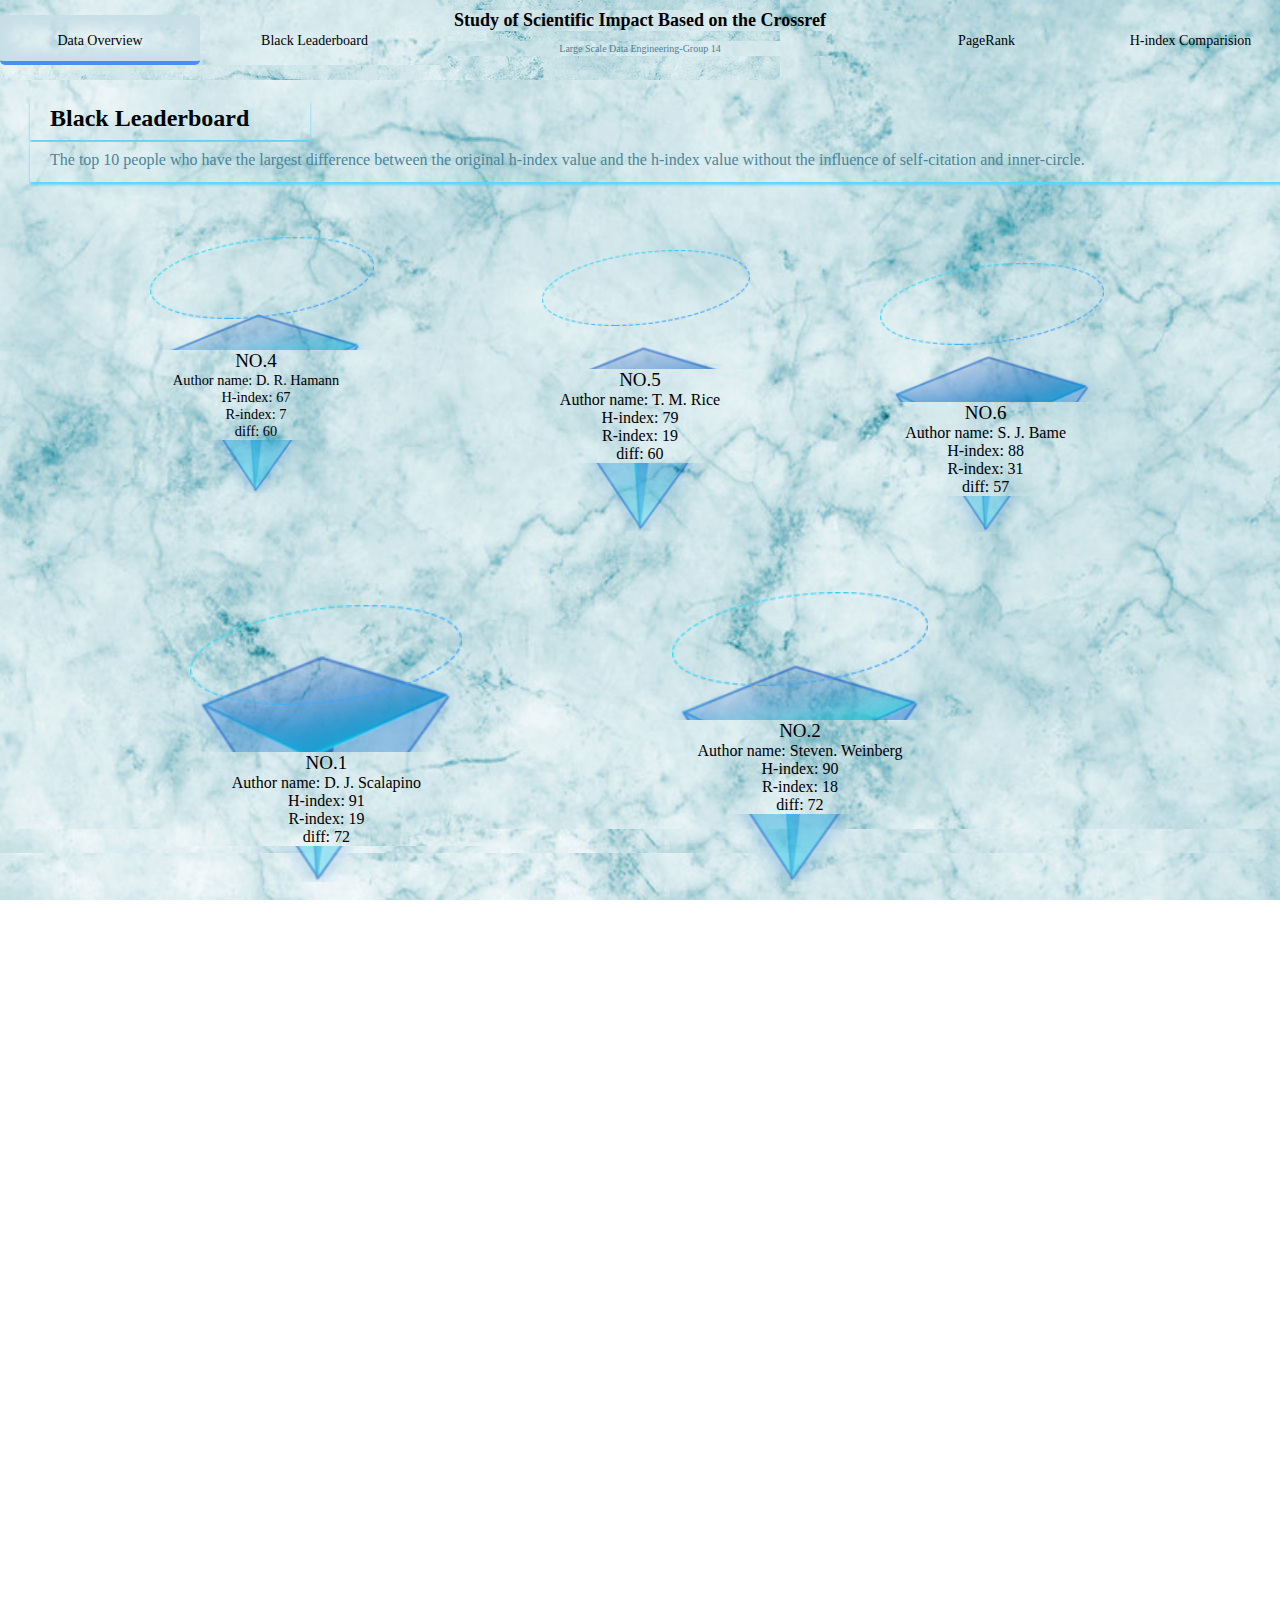
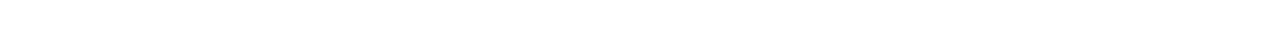
==== BL.html @ 10bffca6 "background change" ====
<!DOCTYPE html>
<html lang="en">

<head>
    <meta charset="UTF-8">
    <link rel="stylesheet" href="css/base.css">

    <link rel="stylesheet" href="./css/style.css">

</head>
<style>

</style>

<body>

    <header class="header left">
        <div class="left nav">
            <ul>
                <li class="nav_active"><a href="overview.html">Data Overview</a> </li>
                <li><i class="nav_2"></i><a href="BL.html">Black Leaderboard</a> </li>



            </ul>
        </div>
        <div class="header_center left">
            <h2><strong>Study of Scientific Impact Based on the Crossref</strong></h2>
            <p class="color_font"><small>Large Scale Data Engineering-Group 14</small></p>
        </div>
        <div class="right nav text_right">
            <ul>
                <li><i class="nav_8"></i><a href="PageRank.html">PageRank</a> </li>
                <li><i class="nav_4"></i><a href="Comparision.html">H-index Comparision</a> </li>
            </ul>
        </div>

    </header>
    <div class="con left">
        <div class="select_time">
            <div class="static_top1and22 center"><span>
            <b> Black Leaderboard</b></span>
            </div>

            <div class="static_top1and2 center"><span>
               The top 10 people who have the largest difference between the original h-index value and the h-index value without the 
            influence of self-citation and inner-circle.  </span>
            </div>


        </div>
    </div>
    <div class="main">
        <div class="animate">

            <div class="float">
                <div class="floating1" style="cursor: pointer;" onclick="openDiv('1')">
                    <div id="roate1">


                    </div>
                    <p class="pm" style="color: #000000;font-size: 19px;">NO.4 </p>
                    <p class="pm">Author name: D. R. Hamann </p>
                    <p class="pm">H-index: 67</p>
                    <p class="pm">R-index: 7</p>
                    <p class="pm">diff: 60</p>
                </div>
                <div class="floating2" style="cursor: pointer;" onclick="openDiv('2')">
                    <div id="roate2">

                        <div class="roate-item2">

                        </div>
                    </div>
                    <p class="pm2" style="color: #000000;font-size: 19px;">NO.5</p>
                    <p class="pm2">Author name: T. M. Rice</p>
                    <p class="pm2">H-index: 79</p>
                    <p class="pm2">R-index: 19</p>
                    <p class="pm2">diff: 60</p>
                </div>
                <div class="floating3" style="cursor: pointer;" onclick="openDiv('3')">
                    <div id="roate3">


                    </div>
                    <p class="pm3" style="color: #000000;font-size: 19px;">NO.6</p>
                    <p class="pm3">Author name: S. J. Bame</p>
                    <p class="pm3">H-index: 88</p>
                    <p class="pm3">R-index: 31</p>
                    <p class="pm3">diff: 57 </p>
                </div>
                <div class="floating4" style="cursor: pointer;" onclick="openDiv('4')">
                    <div id="roate4">


                    </div>
                    <p class="pm4" style="color: #000000;font-size: 19px;">NO.1</p>
                    <p class="pm4">Author name: D. J. Scalapino</p>
                    <p class="pm4">H-index: 91</p>
                    <p class="pm4">R-index: 19</p>
                    <p class="pm4">diff: 72 </p>
                </div>
                <div class="floating5" style="cursor: pointer;" onclick="openDiv('5')">
                    <div id="roate5">


                    </div>
                    <p class="pm5" style="color: #000000;font-size: 19px;">NO.2</p>
                    <p class="pm5">Author name: Steven. Weinberg</p>
                    <p class="pm5">H-index: 90</p>
                    <p class="pm5">R-index: 18</p>
                    <p class="pm5">diff: 72 </p>
                </div>
                <div class="floating6" style="cursor: pointer;" onclick="openDiv('6')">
                    <div id="roate6">


                    </div>
                    <p class="pm6" style="color: #000000;font-size: 19px;">NO.7</p>
                    <p class="pm6">Author name: B. I. Halperin</p>
                    <p class="pm6">H-index: 70</p>
                    <p class="pm6">R-index: 13</p>
                    <p class="pm6">diff: 57</p>
                </div>
                <div class="floating7" style="cursor: pointer;" onclick="openDiv('7')">
                    <div id="roate7">


                    </div>
                    <p class="pm7" style="color: #000000;font-size: 19px;">NO.3</p>
                    <p class="pm7">Author name: P. W. Anderson</p>
                    <p class="pm7">H-index: 81</p>
                    <p class="pm7">R-index: 16</p>
                    <p class="pm7">diff: 65 </p>
                </div>
                <div class="floating8" style="cursor: pointer;" onclick="openDiv('8')">
                    <div id="roate8">


                    </div>
                    <p class="pm8" style="color: #000000;font-size: 19px;">NO.8</p>
                    <p class="pm8">Author name: C. N. Yang</p>
                    <p class="pm8">H-index: 58</p>
                    <p class="pm8">R-index: 2</p>
                    <p class="pm8">diff: 56</p>
                </div>

                <div class="floating9" style="cursor: pointer;" onclick="openDiv('9')">
                    <div id="roate9">


                    </div>
                    <p class="pm9" style="color: #000000;font-size: 19px;">NO.9</p>
                    <p class="pm9">Author name: C. W. J. Beenakker</p>
                    <p class="pm9">H-index: 67</p>
                    <p class="pm9">R-index: 14</p>
                    <p class="pm9">diff: 53</p>
                </div>

                <div class="floating10" style="cursor: pointer;" onclick="openDiv('10')">
                    <div id="roate10">


                    </div>
                    <p class="pm10" style="color: #000000;font-size: 19px;">NO.10</p>
                    <p class="pm10">Author name: Matthew P. A. Fisher</p>
                    <p class="pm10">H-index: 70</p>
                    <p class="pm10">R-index: 18</p>
                    <p class="pm10">diff: 52</p>
                </div>


            </div>

        </div>

        <script src="js/jquery/jQuery-2.2.0.min.js"></script>
        <script src="js/echarts-all.js"></script>
        <script src="js/base.js"></script>
        <script src="js/layer_v2.1/layer/layer.js"></script>


        <script>
            const map = new Map();
            map.set('5', '<tr><td>10.1016/0378-4371(79)90223-1</td><td>Phenomenological Lagrangians</td><td>10.1103/revmodphys.61.1</td><td>Spectral diffusion, phonon echoes</td><td>1977,9,15</td></tr><tr><td>10.1063/1.1704072</td><td>The Hose Instability Dispersion Relation</td><td>10.1063/1.1705255</td><td>Recent developments in the theory of spin glas</td><td>1978,3</td></tr><tr><td>10.1086/305016</td><td>Likely Values of the Cosmological Constant</td><td>10.1007/978-3-662-04587-9_2</td><td>Role of Local Plasmon Modes in Lig</td><td>1978</td></tr><tr><td>10.1016/0370-2693(83)91281-9</td><td>Charges from extra dimensions</td><td>10.1016/0550-3213(84)90001-4</td><td>Pulsed frequency modulation of superconducting resonatorsPoleward expansion of the auroral oval and</td><td>1978,9</td></tr><tr><td>10.1016/0370-2693(80)90660-7</td><td>Effective gauge theories</td><td>10.1007/978-1-4684-6903-5_28</td><td>Expectations for Baryon and Lepton Nonconservation</td><td>1980</td></tr><tr><td>10.1016/0550-3213(94)90110-4</td><td>Anomalies and Wess-Zumino terms in an extended, regularized field-antifield formalism</td><td>10.1016/0550-3213(96)00132-0</td><td>Chemisorption on Semiconductor SurfacesDependence of</td><td>19802018</td></tr><tr><td>10.1016/0378-4371(79)90223-1</td><td>Phenomenological Lagrangians</td><td>10.1016/0550-3213(96)00132-0</td><td>Chemisorption on Semiconductor SurfacesDependence of</td><td>19802018</td></tr><tr><td>10.1016/0370-2693(78)90858-4</td><td>Phenomenology of the production, decay, and detection of new hadronic states associated with supersymmetry</td><td>10.1103/physrevd.27.2732</td><td>Supersymmetry at ordinary energies. II.Rinvariance, Goldstone bosons, and gauge-fermion masses</td><td>1983,6,1</td></tr><tr><td>10.1016/0370-2693(78)90402-1</td><td>Bounds on R-hadron production from calorimetry experiments</td><td>10.1103/physrevd.27.2732</td><td>Supersymmetry at ordinary energies. II.Rinvariance, Goldstone bosons, and gauge-fermion masses</td><td>1983,6,1</td></tr><tr><td>10.1016/0550-3213(82)90104-3</td><td>Mass splitting in supersymmetric theories from an effective lagrangian point of view</td><td>10.1103/physrevd.27.2732</td><td>Supersymmetry at ordinary energies. II.Rinvariance, Goldstone bosons, and gauge-fermion masses</td><td>1983,6,1</td></tr><tr><td>10.1016/0378-4371(79)90223-1</td><td>Phenomenological Lagrangians</td><td>10.1103/physrevlett.65.1181</td><td>Theory of Ostwald ripening for open systemsDyna</td><td>1985,11,1971</td></tr><tr><td>10.1016/0370-2693(80)90212-9</td><td>Limits on massless particles</td><td>10.1103/physrevd.24.1059</td><td>Gauge theory of high-temperature superconductors and str</td><td>1988,1,1</td></tr><tr><td>10.1016/0920-5632(89)90403-9</td><td>Particle states as realizations (linear or nonlinear) of spacetime symmetries</td><td>10.1103/physrevlett.63.1115</td><td>Weinberg replies</td><td>1989,9,4</td></tr><tr><td>10.1016/0378-4371(79)90223-1</td><td>Phenomenological Lagrangians</td><td>10.1016/0370-2693(90)90938-3</td><td>Plasma flow reversals at the dayside m</td><td>19901990</td></tr><tr><td>10.1016/0370-2693(90)90938-3</td><td>Nuclear forces from chiral lagrangians</td><td>10.1016/0550-3213(91)90231-l</td><td>Effective chiral lagrangians for nucleon-pion interactions and nuclear forces</td><td>1991,9</td></tr><tr><td>10.1111/j.2164-0947.1977.tb02958.x</td><td>THE PROBLEM OF MASS</td><td>10.1016/0550-3213(91)90231-l</td><td>Effective chiral lagrangians for nucleon-pion interactions and nuclear forces</td><td>1991,9</td></tr><tr><td>10.1016/0370-2693(90)90938-3</td><td>Nuclear forces from chiral lagrangians</td><td>10.1016/0370-2693(92)90099-p</td><td>Three-body interactions among nucleons and pions</td><td>1992,11</td></tr><tr><td>10.1111/j.2164-0947.1977.tb02958.x</td><td>THE PROBLEM OF MASS</td><td>10.1016/0370-2693(92)90099-p</td><td>Three-body interactions among nucleons and pions</td><td>1992,11</td></tr><tr><td>10.1016/0378-4371(79)90223-1</td><td>Phenomenological Lagrangians</td><td>10.1103/physrevlett.121.220001</td><td>Counterstreaming suprathermal electron even</td><td>1993,11,5</td></tr><tr><td>10.1038/378472a0</td><td>Control of protein-ligand recognition using a stimuli-responsive polymer</td><td>10.1016/b978-012582460-6/50005-0</td><td>Classes of Materials Used in Medicine</td><td>1996</td></tr><tr><td>10.1002/jbm.820240104</td><td>Immobilization and characterization of ?-galactosidase in thermally reversible hydrogel beads</td><td>10.1016/b978-012582460-6/50005-0</td><td>Classes of Materials Used in Medicine</td><td>1996</td></tr><tr><td>10.1163/156856201750411620</td><td>Plasma lithography - thin-film patterning of polymeric biomaterials by RF plasma polymerization I: Surface preparation and analysis</td><td>10.1016/b978-012582460-6/50005-0</td><td>Classes of Materials Used in Medicine</td><td>1996</td></tr><tr><td>10.1002/cbic.200300682</td><td>Synthesis of Tissues and Organs</td><td>10.1016/b978-012582460-6/50005-0</td><td>Classes of Materials Used in Medicine</td><td>1996</td></tr><tr><td>10.1111/j.1151-2916.1991.tb07132.x</td><td>Bioceramics: From Concept to Clinic</td><td>10.1016/b978-012582460-6/50005-0</td><td>Classes of Materials Used in Medicine</td><td>1996</td></tr><tr><td>10.1016/0168-3659(85)90041-0</td><td>Glucose sensitive membranes for controlled delivery of insulin: Insulin transport studies</td><td>10.1016/b978-012582460-6/50005-0</td><td>Classes of Materials Used in Medicine</td><td>1996</td></tr><tr><td>10.1016/0168-3659(86)90006-4</td><td>Thermally reversible hydrogels: III. Immobilization of enzymes for feedback reaction control</td><td>10.1016/b978-012582460-6/50005-0</td><td>Classes of Materials Used in Medicine</td><td>1996</td></tr><tr><td>10.1016/0168-3659(87)90083-6</td><td>Applications of thermally reversible polymers and hydrogels in therapeutics and diagnostics</td><td>10.1016/b978-012582460-6/50005-0</td><td>Classes of Materials Used in Medicine</td><td>1996</td></tr><tr><td>10.1038/nbt818</td><td>Repair of bone defects using synthetic mimetics of collagenous extracellular matrices</td><td>10.1016/b978-012582460-6/50005-0</td><td>Classes of Materials Used in Medicine</td><td>1996</td></tr><tr><td>10.1016/0008-6223(74)90010-4</td><td>The deposition of pure and alloyed isotropic carbons in steady-state fluidized beds</td><td>10.1016/b978-012582460-6/50005-0</td><td>Classes of Materials Used in Medicine</td><td>1996</td></tr><tr><td>10.1002/jab.770010402</td><td>Pyrolytic carbon prosthetic heart valve occluder wear:In Vivo vs.In Vitro results for the Bjork-Shiley prosthesis</td><td>10.1016/b978-012582460-6/50005-0</td><td>Classes of Materials Used in Medicine</td><td>1996</td></tr><tr><td>10.1016/0142-9612(96)00008-7</td><td>In vitro degradation of a poly(propylene fumarate)-based composite material</td><td>10.1016/b978-012582460-6/50005-0</td><td>Classes of Materials Used in Medicine</td><td>1996</td></tr><tr><td>10.1016/0146-5724(81)90085-6</td><td>A review of the use of radiation plus chemical and biochemical processing treatments to prepare novel biomaterials</td><td>10.1016/b978-012582460-6/50005-0</td><td>Classes of Materials Used in Medicine</td><td>1996</td></tr><tr><td>10.1002/jbm.820251211</td><td>Protein adsorption to poly(ethylene oxide) surfaces</td><td>10.1016/b978-012582460-6/50005-0</td><td>Classes of Materials Used in Medicine</td><td>1996</td></tr><tr><td>10.1038/35075028</td><td>Size-dependent control of the binding of biotinylated proteins to streptavidin using a polymer shield</td><td>10.1016/b978-012582460-6/50005-0</td><td>Classes of Materials Used in Medicine</td><td>1996</td></tr><tr><td>10.1002/jbm.820291010</td><td>Cytotoxicity testing of poly(anhydride-co-imides) for orthopedic applications</td><td>10.1016/b978-012582460-6/50005-0</td><td>Classes of Materials Used in Medicine</td><td>1996</td></tr><tr><td>10.1016/0003-4916(77)90172-5</td><td>A theory of flavor mixing</td><td>10.1103/physrevd.17.275</td><td>The appearance of plasmaspheric plasma in t</td><td>1996,4,15</td></tr><tr><td>10.1002/jbm.820140512</td><td>Characterization of graft polymers for biomedical applications</td><td>10.1016/b978-012582460-6/50005-0</td><td>Classes of Materials Used in Medicine</td><td>1996</td></tr><tr><td>10.1046/j.1523-1747.1998.00200.x</td><td>Organized Skin Structure Is Regenerated In Vivo from Collagen-GAG Matrices Seeded with Autologous Keratinocytes</td><td>10.1016/b978-012582460-6/50005-0</td><td>Classes of Materials Used in Medicine</td><td>1996</td></tr><tr><td>10.1016/0003-4916(77)90171-3</td><td>Ambidextrous theory of the weak interactions</td><td>10.1103/physrevd.17.275</td><td>The appearance of plasmaspheric plasma in t</td><td>1996,4,15</td></tr><tr><td>10.1038/373049a0</td><td>Graft copolymers that exhibit temperature-induced phase transitions over a wide range of pH</td><td>10.1016/b978-012582460-6/50005-0</td><td>Classes of Materials Used in Medicine</td><td>1996</td></tr><tr><td>10.1002/jbm.820260402</td><td>Glow discharge plasma deposition of tetraethylene glycol dimethyl ether for fouling-resistant biomaterial surfaces</td><td>10.1016/b978-012582460-6/50005-0</td><td>Classes of Materials Used in Medicine</td><td>1996</td></tr><tr><td>10.1002/jbm.820090505</td><td>Cell adhesion to polymeric materials: Implications with respect to biocompatibility</td><td>10.1016/b978-012582460-6/50005-0</td><td>Classes of Materials Used in Medicine</td><td>1996</td></tr><tr><td>10.1002/bit.260350207</td><td>Immobilization ofArthrobacter simplex in a thermally reversible hydrogel: Effect of temperature cycling on steroid conversion</td><td>10.1016/b978-012582460-6/50005-0</td><td>Classes of Materials Used in Medicine</td><td>1996</td></tr><tr><td>10.1002/masy.19971230116</td><td>Processing and in vitro degradation of poly(l-lactic acid) fibres</td><td>10.1016/b978-012582460-6/50005-0</td><td>Classes of Materials Used in Medicine</td><td>1996</td></tr><tr><td>10.1002/bit.260281011</td><td>An immobilized enzyme reactor for the detoxification of bilirubin</td><td>10.1016/b978-012582460-6/50005-0</td><td>Classes of Materials Used in Medicine</td><td>1996</td></tr><tr><td>10.1002/bit.260411010</td><td>Affinity precipitation of proteins by polyligands</td><td>10.1016/b978-012582460-6/50005-0</td><td>Classes of Materials Used in Medicine</td><td>1996</td></tr><tr><td>10.1002/masy.19950980156</td><td>Intelligent" polymers in medicine and biotechnology</td><td>10.1016/b978-012582460-6/50005-0</td><td>Classes of Materials Used in Medicine</td><td>1996</td></tr><tr><td>10.1016/0370-2693(80)90212-9</td><td>Limits on massless particles</td><td>10.1016/0370-2693(81)91241-7</td><td>Intermodulation and quality factor of high-Tc superconducting micro</td><td>1997,7</td></tr><tr><td>10.1016/0378-4371(79)90223-1</td><td>Phenomenological Lagrangians</td><td>10.1103/physrevlett.67.3473</td><td>Microwave intermodulation of a sup</td><td>1999,10,1989</td></tr><tr><td>10.1007/978-1-4613-4586-2_7</td><td>Theory of Weak and Electromagnetic Interactions</td><td>10.1007/978-3-662-12779-7_1</td><td>The making of the Standard Model</td><td>2003</td></tr><tr><td>10.1086/344441</td><td>Cosmological Fluctuations of Small Wavelength</td><td>10.1103/physrevd.67.123504</td><td>Adiabatic modes in cosmology</td><td>2003,6,6</td></tr><tr><td>10.1016/0378-4371(79)90223-1</td><td>Phenomenological Lagrangians</td><td>10.1007/978-3-662-12779-7_1</td><td>The making of the Standard Model</td><td>2003</td></tr><tr><td>10.1016/0378-4371(79)90223-1</td><td>Phenomenological Lagrangians</td><td>10.1103/physrevlett.105.261601</td><td>The __trange metal_ is a projecte</td><td>2006,8,20</td></tr><tr><td>10.1016/0370-2693(84)91870-7</td><td>Quasi-riemannian theories of gravitation in more than four dimensions</td><td>10.1016/0370-2693(84)90812-8</td><td>Strength of the spin-fluctuation-mediated pairing interaction in a high-temperatu</td><td>2009,1</td></tr><tr><td>10.1016/0378-4371(79)90223-1</td><td>Phenomenological Lagrangians</td><td>10.1007/3-540-59279-2_61</td><td>Beyond the Fermi liquid paradigm: H</td><td>2009</td></tr><tr><td>10.1111/j.2164-0947.1977.tb02958.x</td><td>THE PROBLEM OF MASS</td><td>10.1007/3-540-59279-2_61</td><td>Beyond the Fermi liquid paradigm: H</td><td>2009</td></tr><tr><td>10.1086/305016</td><td>Likely Values of the Cosmological Constant</td><td>10.1103/physrevd.61.103505</td><td>Preparation of nonequilibrium nuclear spin states in double q</td><td>2013,7,15</td></tr><tr><td>10.1016/0378-4371(79)90223-1</td><td>Phenomenological Lagrangians</td><td>10.1103/physrevd.56.2303</td><td>Changes in the self-energy andd-wave pairing</td><td>2013,10,14</td></tr>');
            map.set('4', '<tr><td>10.1073/pnas.211363698</td><td>Thermodynamics of the interplay between magnetism and high-temperature superconductivity</td><td>10.1103/physrevlett.96.017007</td><td>One-Dimensional Chain of Anisotropic Spin-Spin Interactions. III. Applications</td><td>1966,11,4</td></tr><tr><td>10.1073/pnas.1233768100</td><td>Coexistence of periodic modulation of quasiparticle states and superconductivity in Bi2Sr2CaCu2O8+</td><td>10.1103/physrevlett.96.017007</td><td>One-Dimensional Chain of Anisotropic Spin-Spin Interactions. III. Applications</td><td>1966,11,4</td></tr><tr><td>10.1038/374434a0</td><td>Importance of phase fluctuations in superconductors with small superfluid density</td><td>10.1103/physrevlett.96.017007</td><td>One-Dimensional Chain of Anisotropic Spin-Spin Interactions. III. Applications</td><td>1966,11,4</td></tr><tr><td>10.1016/0921-4526(94)91344-7</td><td>Spatially resolved vacuum tunneling spectroscopy on Bi2Sr2CaCu2O8 by STM at 4.8K</td><td>10.1103/physrevlett.96.017007</td><td>One-Dimensional Chain of Anisotropic Spin-Spin Interactions. III. Applications</td><td>1966,11,4</td></tr><tr><td>10.1063/1.90381</td><td>Pulsed frequency modulation of superconducting resonators</td><td>10.1063/1.328143</td><td>Metal-Semiconductor Transition in Ytterbium and Strontium at High Pressure</td><td>1969,1</td></tr><tr><td>10.1063/1.89843</td><td>Microwave power gain utilizing superconducting resonant energy storage</td><td>10.1063/1.328143</td><td>Metal-Semiconductor Transition in Ytterbium and Strontium at High Pressure</td><td>1969,1</td></tr><tr><td>10.1038/nphys394</td><td>Magnetic energy change available to superconducting condensation in optimally doped YBa2Cu3O6.95</td><td>10.1038/nphys1180</td><td>perature superconductorCritical Pressure for the Metal-Semiconductor Transition inV2O3Causality, a</td><td>1969,4,28</td></tr><tr><td>10.1016/0038-1098(69)90275-0</td><td>Zero point effects in uniaxial ferromagnets</td><td>10.1063/1.1658947</td><td>Longitudinal Susceptibility _ss(q, _) of a Uniaxial Ferromagnet at T =0掳K"</td><td>1970,3</td></tr><tr><td>10.1016/0375-9601(72)90769-4</td><td>Critical behavior of one-dimensional superconductors: An exact solution</td><td>10.1103/physrevb.10.2900</td><td>Phase transitions in systems with coupled order parameters</td><td>1974,10,1</td></tr><tr><td>10.1016/0375-9601(73)90240-5</td><td>A Landau theory of the Peierls-BCS transition</td><td>10.1103/physrevb.10.2900</td><td>Phase transitions in systems with coupled order parameters</td><td>1974,10,1</td></tr><tr><td>10.1063/1.89843</td><td>Microwave power gain utilizing superconducting resonant energy storage</td><td>10.1063/1.90381</td><td>Pulsed frequency modulation of superconducting resonators</td><td>1978,9</td></tr><tr><td>10.1063/1.90275</td><td>Theory of light emission from small particle tunnel junctions</td><td>10.1103/physrevlett.41.1746</td><td>Role of Local Plasmon Modes in Light Emission from Small-particle Tunnel Junctions</td><td>1978,12,18</td></tr><tr><td>10.1038/374434a0</td><td>Importance of phase fluctuations in superconductors with small superfluid density</td><td>10.1103/physrevb.81.224505</td><td>Theory of electron-hole liquid in semiconductorsSuperconductivity in the repulsive Hubbard model</td><td>1978,7,15</td></tr><tr><td>10.1063/1.93768</td><td>Observation of multiconfigurations for a vortex mode in long Josephson tunnel junctions</td><td>10.1103/physrevb.31.1658</td><td>Observation of the Approach to a Polarization CatastropheDistinct modes in the fi</td><td>1980,4,14</td></tr><tr><td>10.1038/nphys1180</td><td>Strength of the spin-fluctuation-mediated pairing interaction in a high-temperature superconductor</td><td>10.1103/physrevb.97.184504</td><td>Chemisorption on Semiconductor SurfacesDependence of \nTc\n on the \nq___n str</td><td>1980,2018,5</td></tr><tr><td>10.1063/1.95162</td><td>Nonlocal response to a focused laser beam in one-dimensional Josephson tunnel junctions</td><td>10.1103/physrevb.31.5826</td><td>Gauge theory of high-temperature superconductors and strongly correlate</td><td>1988,1,1</td></tr><tr><td>10.1038/335419a0</td><td>The oxygen isotope effect in Ba0.625K0.375BiO3</td><td>10.1103/physrevb.40.6862</td><td>Superconducting energy gap and a normal-state excitation inBa0.6K0.4BiO3</td><td>1989,10,1</td></tr><tr><td>10.1016/0921-4534(88)90775-7</td><td>Oxygen content and the synthesis of Ba1-xKxBiO3-y</td><td>10.1103/physrevb.40.6862</td><td>Superconducting energy gap and a normal-state excitation inBa0.6K0.4BiO3</td><td>1989,10,1</td></tr><tr><td>10.1038/333836a0</td><td>Synthesis, structure and superconductivity in the Ba1-KxBiO3-y system</td><td>10.1103/physrevb.40.6862</td><td>Superconducting energy gap and a normal-state excitation inBa0.6K0.4BiO3</td><td>1989,10,1</td></tr><tr><td>10.1016/0921-4534(88)90463-7</td><td>Infrared studies of high temperature superconductors</td><td>10.1103/physrevb.40.6862</td><td>Superconducting energy gap and a normal-state excitation inBa0.6K0.4BiO3</td><td>1989,10,1</td></tr><tr><td>10.1063/1.346753</td><td>Ohmic and radiation losses in superconducting films</td><td>10.1103/physrevb.42.10020</td><td>Surface resistance of laser-depositedYBa2Cu3O7films</td><td>1990,12,1</td></tr><tr><td>10.1063/1.99976</td><td>Weakly coupled grain model of high-frequency losses in highTcsuperconducting thin films</td><td>10.1007/bf00625274</td><td>An experimental investigation of YBa2Cu3O7 films at millimeter-wave frequencies</td><td>1990,9</td></tr><tr><td>10.1063/1.99976</td><td>Weakly coupled grain model of high-frequency losses in highTcsuperconducting thin films</td><td>10.1103/physrevb.42.10020</td><td>Surface resistance of laser-depositedYBa2Cu3O7films</td><td>1990,12,1</td></tr><tr><td>10.1063/1.101463</td><td>High__emperature superconductivity in ultrathin films of Y1Ba2Cu3O7-x</td><td>10.1103/physrevb.42.10020</td><td>Surface resistance of laser-depositedYBa2Cu3O7films</td><td>1990,12,1</td></tr><tr><td>10.1063/1.103331</td><td>Microwave properties of highly oriented YBa2Cu3O7-xthin films</td><td>10.1103/physrevb.42.10020</td><td>Surface resistance of laser-depositedYBa2Cu3O7films</td><td>1990,12,1</td></tr><tr><td>10.1038/s41535-018-0133-0</td><td>A bound on the superconducting transition temperature</td><td>10.1103/physrevb.99.174516</td><td>Effective chiral lagrangians for nucleon-pion int</td><td>1991,9,1991</td></tr><tr><td>10.1038/nature02576</td><td>The structure of the high-energy spin excitations in a high-transition-temperature superconductor</td><td>10.1038/nphys394</td><td>Three-body interactions among nucleons and pionsMagnetic energy change available to superconduct</td><td>1992,11,2006</td></tr><tr><td>10.1038/26931</td><td>Spin fluctuations in YBa2Cu3O6.6</td><td>10.1038/nphys394</td><td>Three-body interactions among nucleons and pionsMagnetic energy change available to superconduct</td><td>1992,11,2006</td></tr><tr><td>10.1063/1.364056</td><td>Theory of intermodulation in a superconducting microstrip resonator</td><td>10.1063/1.365839</td><td>Intermodulation and quality factor of high-Tc superconducting microstrip structures</td><td>1997,7</td></tr><tr><td>10.1063/1.365839</td><td>Intermodulation and quality factor of high-Tc superconducting microstrip structures</td><td>10.1063/1.120537</td><td>Microwave intermodulation in thin film high-Tc superconducting microstrip hairpin resonators: Experiment and theory</td><td>1997,12,29</td></tr><tr><td>10.1063/1.116960</td><td>Theory of microwave intermodulation in a high-Tc superconducting microstrip resonator</td><td>10.1063/1.365839</td><td>Intermodulation and quality factor of high-Tc superconducting microstrip structures</td><td>1997,7</td></tr><tr><td>10.1063/1.116960</td><td>Theory of microwave intermodulation in a high-Tc superconducting microstrip resonator</td><td>10.1063/1.120537</td><td>Microwave intermodulation in thin film high-Tc superconducting microstrip hairpin resonators: Experiment and theory</td><td>1997,12,29</td></tr><tr><td>10.1063/1.120537</td><td>Microwave intermodulation in thin film high-Tc superconducting microstrip hairpin resonators: Experiment and theory</td><td>10.1063/1.368827</td><td>Intrinsic limits on the Q and intermodulation of low power high temperature superconducting microstrip resonators</td><td>1998,11,15</td></tr><tr><td>10.1063/1.120537</td><td>Microwave intermodulation in thin film high-Tc superconducting microstrip hairpin resonators: Experiment and theory</td><td>10.1103/physrevb.58.6650</td><td>Microwave loss and intermodulation inTl2Ba2CaCu2Oythin films</td><td>1998,9,1</td></tr><tr><td>10.1063/1.365839</td><td>Intermodulation and quality factor of high-Tc superconducting microstrip structures</td><td>10.1103/physrevb.58.6650</td><td>Microwave loss and intermodulation inTl2Ba2CaCu2Oythin films</td><td>1998,9,1</td></tr><tr><td>10.1063/1.364056</td><td>Theory of intermodulation in a superconducting microstrip resonator</td><td>10.1103/physrevb.58.6650</td><td>Microwave loss and intermodulation inTl2Ba2CaCu2Oythin films</td><td>1998,9,1</td></tr><tr><td>10.1063/1.364056</td><td>Theory of intermodulation in a superconducting microstrip resonator</td><td>10.1063/1.368827</td><td>Intrinsic limits on the Q and intermodulation of low power high temperature superconducting microstrip resonators</td><td>1998,11,15</td></tr><tr><td>10.1063/1.116960</td><td>Theory of microwave intermodulation in a high-Tc superconducting microstrip resonator</td><td>10.1103/physrevb.58.6650</td><td>Microwave loss and intermodulation inTl2Ba2CaCu2Oythin films</td><td>1998,9,1</td></tr><tr><td>10.1063/1.1142427</td><td>Split-ring resonators for measuring microwave surface resistance of oxide superconductors</td><td>10.1103/physrevb.58.6650</td><td>Microwave loss and intermodulation inTl2Ba2CaCu2Oythin films</td><td>1998,9,1</td></tr><tr><td>10.1063/1.368827</td><td>Intrinsic limits on the Q and intermodulation of low power high temperature superconducting microstrip resonators</td><td>10.1063/1.371330</td><td>Microwave intermodulation of a superconducting disk resonator</td><td>1999,10</td></tr><tr><td>10.1063/1.123112</td><td>Unusual power dependence of two-tone intermodulation in high-Tc superconducting microwave resonators</td><td>10.1103/physrevb.60.13125</td><td>Nonlinear current response of ad-wave superfluid</td><td>1999,11,1</td></tr><tr><td>10.1063/1.123112</td><td>Unusual power dependence of two-tone intermodulation in high-Tc superconducting microwave resonators</td><td>10.1063/1.371330</td><td>Microwave intermodulation of a superconducting disk resonator</td><td>1999,10</td></tr><tr><td>10.1063/1.120537</td><td>Microwave intermodulation in thin film high-Tc superconducting microstrip hairpin resonators: Experiment and theory</td><td>10.1063/1.371330</td><td>Microwave intermodulation of a superconducting disk resonator</td><td>1999,10</td></tr><tr><td>10.1140/epjb/e2012-30164-5</td><td>75As NMR-NQR study in superconducting LiFeAs</td><td>10.1103/physrevb.88.174516</td><td>Nonlinear current response of ad-wave superfluidNonlinear current response of ad-wave supe</td><td>1999,11,1</td></tr><tr><td>10.1063/1.364056</td><td>Theory of intermodulation in a superconducting microstrip resonator</td><td>10.1063/1.371330</td><td>Microwave intermodulation of a superconducting disk resonator</td><td>1999,10</td></tr><tr><td>10.1063/1.364056</td><td>Theory of intermodulation in a superconducting microstrip resonator</td><td>10.1103/physrevb.60.13125</td><td>Nonlinear current response of ad-wave superfluid</td><td>1999,11,1</td></tr><tr><td>10.1063/1.116960</td><td>Theory of microwave intermodulation in a high-Tc superconducting microstrip resonator</td><td>10.1103/physrevb.60.13125</td><td>Nonlinear current response of ad-wave superfluid</td><td>1999,11,1</td></tr><tr><td>10.1063/1.101463</td><td>High-temperature superconductivity in ultrathin films of Y1Ba2Cu3O7-x</td><td>10.1103/physrevb.40.7350</td><td>Microwave intermodulation of a superconducting disk res</td><td>1999,10,1989</td></tr><tr><td>10.1063/1.99976</td><td>Weakly coupled grain model of high-frequency losses in highTcsuperconducting thin films</td><td>10.1103/physrevb.40.7350</td><td>Microwave intermodulation of a superconducting disk res</td><td>1999,10,1989</td></tr><tr><td>10.1063/1.1724250</td><td>Asymptotic Expansion of the Bardeen-Cooper-Schrieffer Partition Function by Means of the Functional Method</td><td>10.1103/physrevb.6.1767</td><td>Adiabatic modes in cosmologyPhase Slippage without Vortex C</td><td>2003,6,6</td></tr><tr><td>10.1063/1.364056</td><td>Theory of intermodulation in a superconducting microstrip resonator</td><td>10.1063/1.1815067</td><td>Nonlinear microwave response of MgB[sub 2]</td><td>2004</td></tr><tr><td>10.1063/1.116960</td><td>Theory of microwave intermodulation in a high-Tc superconducting microstrip resonator</td><td>10.1063/1.1815067</td><td>Nonlinear microwave response of MgB[sub 2]</td><td>2004</td></tr><tr><td>10.1063/1.433272</td><td>Striations in chemical reactions</td><td>10.1103/physrevlett.39.1365</td><td>Nonlinear current response of one- and two-band superconductorsStructure</td><td>2006,1,24</td></tr><tr><td>10.1063/1.1815067</td><td>Nonlinear microwave response of MgB[sub 2]</td><td>10.1103/physrevb.73.014521</td><td>Nonlinear current response of one- and two-band superconductors</td><td>2006,1,24</td></tr><tr><td>10.1038/32366</td><td>Destruction of the Fermi surface in underdoped high-Tc superconductors</td><td>10.1038/ncomms11875</td><td>Theory of the valley-valve</td><td>2008,5,12</td></tr><tr><td>10.1038/nphys2926</td><td>Effect of the pseudogap on the transition temperature in the cuprates and implications for its origin</td><td>10.1038/ncomms11875</td><td>Theory of the valley-valve</td><td>2008,5,12</td></tr><tr><td>10.1038/nphys1180</td><td>Strength of the spin-fluctuation-mediated pairing interaction in a high-temperature superconductor</td><td>10.1038/ncomms11875</td><td>Theory of the valley-valve</td><td>2008,5,12</td></tr><tr><td>10.1038/nphys917</td><td>Evolution of the electronic excitation spectrum with strongly diminishing hole density in superconducting Bi2Sr2CaCu2O8+鏈?"{""date-parts"":[[2008	23]]}"</td><td>10.1103/physrevb.77.184504</td><td>Local quasiparticle lifetimes in ad-wave superconductor</td><td>2008,5,6</td></tr><tr><td>10.1038/nphys394</td><td>Magnetic energy change available to superconducting condensation in optimally doped YBa2Cu3O6.95</td><td>10.1103/revmodphys.84.1383</td><td>Strength of the spin-fluctuation-mediated pairing interaction in a high-tem</td><td>2009,1,18</td></tr><tr><td>10.1038/nphys720</td><td>Spin dynamics in the pseudogap state of a high-temperature superconductor</td><td>10.1038/nphys1180</td><td>Strength of the spin-fluctuation-mediated pairing interaction in a high-temperature superconductor</td><td>2009,1,18</td></tr><tr><td>10.1038/nphys1180</td><td>Strength of the spin-fluctuation-mediated pairing interaction in a high-temperature superconductor</td><td>10.1103/revmodphys.84.1383</td><td>Strength of the spin-fluctuation-mediated pairing interaction in a high-tem</td><td>2009,1,18</td></tr><tr><td>10.1063/1.364056</td><td>Theory of intermodulation in a superconducting microstrip resonator</td><td>10.1063/1.1884259</td><td>Cohort Profile: The International Collaboration of Incident HIV and</td><td>2012,11,30</td></tr><tr><td>10.1038/nphys1180</td><td>Strength of the spin-fluctuation-mediated pairing interaction in a high-temperature superconductor</td><td>10.1103/physrevb.88.134509</td><td>Changes in the self-energy andd-wave pairing strength with doping in overdoped La2__SrxCuO4</td><td>2013,10,14</td></tr><tr><td>10.1063/1.1657650</td><td>Exchange Narrowing: Systematic Discrepancies between Theory and Experiment</td><td>10.1103/physrevb.1.1020</td><td>Signatures of long-range-correlated disorder in the magnetotransport of ultrathin topological insulatorsOptical</td><td>2018,12,19</td></tr>');
            map.set('7', '<tr><td>10.1038/nphys388</td><td>The "strange metal" is a projected Fermi liquid with edge singularities</td><td>10.1073/pnas.0902901106</td><td>resAssociation of magnetotail phenomena with visible a</td><td>1971,9,1</td></tr><tr><td>10.1002/qua.560260710</td><td>A model for the origin of biological information</td><td>10.1007/bf02099906</td><td>Spectral diffusion, phonon echoes, and saturation recovery in glasses at low temperaturesOn the statisti</td><td>1977,9</td></tr><tr><td>10.1080/14786437708235992</td><td>Solution of "Solvable model of a spin glass"</td><td>10.1007/bf01033073</td><td>Spectral diffusion, phonon echoes, and saturation recovery in</td><td>1977,9</td></tr><tr><td>10.1080/14786437708235992</td><td>Solution of "Solvable model of a spin glass"</td><td>10.1063/1.324921</td><td>Recent developments in the theory of spin glasses</td><td>1978,3</td></tr><tr><td>10.1016/0038-1098(87)90642-9</td><td>The resonating valence bond state and high-Tc superconductivity - A mean field theory</td><td>10.1103/physrevb.37.627</td><td>Plasma and magnetic field characteristics of magnetic flux transfer eventsNeutral fermion, charge-eboson excitations in the res</td><td>1982,1988,1</td></tr><tr><td>10.1080/14786437708235992</td><td>Solution of "Solvable model of a spin glass"</td><td>10.1103/physrevb.27.602</td><td>One-dimensional spin-glass model with long-range random interactions</td><td>1983,1,1</td></tr><tr><td>10.1038/nphys388</td><td>The "strange metal" is a projected Fermi liquid with edge singularities</td><td>10.1103/physrevb.78.174505</td><td>One-dimensional spin-glass model with long-range r</td><td>1983,1,1</td></tr><tr><td>10.1073/pnas.0435928100</td><td>Recognition of pneumolysin by Toll-like receptor 4 confers resistance to pneumococcal infection</td><td>10.1073/pnas.1121383109</td><td>Theory of Ostwald ripening for open systemsDynamics of an Antiferromagnet at Low Temperatures: Spin-Wave</td><td>1985,11,1971</td></tr><tr><td>10.1016/0038-1098(87)90642-9</td><td>The resonating valence bond state and high-Tc superconductivity - A mean field theory</td><td>10.1103/physrevb.38.745</td><td>Theory of Ostwald ripening for open systemsDynamics of an Ant</td><td>1985,11,1971</td></tr><tr><td>10.1073/pnas.0501254102</td><td>CD4+ T cells mediate antibody-independent acquired immunity to pneumococcal colonization</td><td>10.1073/pnas.1121383109</td><td>Theory of Ostwald ripening for open systemsDynamics of an Antiferromagnet at Low Temperatures: Spin-Wave</td><td>1985,11,1971</td></tr><tr><td>10.1080/00288330.1985.9516119</td><td>Sediment texture of the continental shelf and upper slope off the west coast of South Island, New Zealand</td><td>10.1080/00288330.1986.9516149</td><td>Quantitative distribution of benthic macrofauna off New Zealand, with particular reference to the west coast of the South Island</td><td>1986,6</td></tr><tr><td>10.1080/14786439808206568</td><td>On the ground state properties of the anisotropic triangular antiferromagnet</td><td>10.1103/physrevlett.58.2790</td><td>Resonating__alence-bond theory of phase transitions and superconductivity inLa2CuO4-based compounds</td><td>1987,6,29</td></tr><tr><td>10.1080/14786439808206568</td><td>On the ground state properties of the anisotropic triangular antiferromagnet</td><td>10.1103/physrevb.37.580</td><td>Gauge theory of high-temperature superconductors and strongly correlated Fermi systems</td><td>1988,1,1</td></tr><tr><td>10.1080/00150199608216948</td><td>Single particle hopping between luttinger liquids: A spectral function approach</td><td>10.1103/physrevlett.77.4241</td><td>Coherence and Localization in 2D Luttinger Liquids</td><td>1996,11,11</td></tr><tr><td>10.1016/0038-1098(76)90064-8</td><td>Two dimensional wigner crystallization caused by magnetic field</td><td>10.1103/physrevb.19.5211</td><td>Microwave intermodulation in thin film high-Tc supercon</td><td>1997,12,29</td></tr><tr><td>10.1051/jphyslet:01976003706014900</td><td>Principles of a classification of defects in ordered media</td><td>10.1103/physrevlett.38.508</td><td>Adiabatic modes in cosmologyPhase Slippage without Vortex Cores: Vort</td><td>2003,6,6</td></tr><tr><td>10.1073/pnas.0435928100</td><td>Recognition of pneumolysin by Toll-like receptor 4 confers resistance to pneumococcal infection</td><td>10.1073/pnas.0501254102</td><td>The __trange metal_ is a projected Fermi liquid with edge singularitiesPions in Larg</td><td>2006,8,20</td></tr><tr><td>10.1016/0038-1098(87)90642-9</td><td>The resonating valence bond state and high-Tc superconductivity - A mean field theory</td><td>10.1103/physrevlett.60.132</td><td>The __trange metal_ is a projected Fermi liquid with edge singularitiesPions in LargeNQu</td><td>2006,8,20</td></tr><tr><td>10.1038/nphys388</td><td>The "trange metal" is a projected Fermi liquid with edge singularities</td><td>10.1038/nphys388</td><td>The __trange metal_ is a projected Fermi liquid with edge singularities</td><td>2006,8,20</td></tr><tr><td>10.1038/35022524</td><td>Cooper instability of composite fermions</td><td>10.1073/pnas.0902901106</td><td>Beyond the Fermi liquid paradigm: Hidden Fermi liquids</td><td>2009,6,8</td></tr><tr><td>10.1080/14786439808206568</td><td>On the ground state properties of the anisotropic triangular antiferromagnet</td><td>10.1073/pnas.0902901106</td><td>Beyond the Fermi liquid paradigm: Hidden Fermi liquids</td><td>2009,6,8</td></tr>');
            map.set('2', '<tr><td>10.1063/1.1721072</td><td>Cryostat for Studies at ~100 Kilobars at Liquid Helium Temperatures</td><td>10.1103/physrevlett.19.846</td><td>Pressure Dependence of Itinerant Antiferromagnetism in Chromium</td><td>1967,10,9</td></tr><tr><td>10.1063/1.1721072</td><td>Cryostat for Studies at ~100 Kilobars at Liquid Helium Temperatures</td><td>10.1103/physrev.177.1063</td><td>Metal-Semiconductor Transition in Ytterbium and Strontium at High Pressure</td><td>1969,1,15</td></tr><tr><td>10.1038/320124a0</td><td>Heavy-electron metals</td><td>10.1007/bf01303973</td><td>Metal-Semiconductor Transition in Ytterbium and</td><td>1969,1</td></tr><tr><td>10.1063/1.1753899</td><td>CRYSTAL STRUCTURE OF STRONTIUM METAL ABOVE 35 KBAR AND ITS RELATION TO YTTERBIUM</td><td>10.1103/physrev.177.1063</td><td>Metal-Semiconductor Transition in Ytterbium and Strontium at High Pressure</td><td>1969,1,15</td></tr><tr><td>10.1007/978-3-642-82259-9_15</td><td>BaPb1-xBixO3 - An Example of the Strong Coupling Limit of Superconductivity?</td><td>10.1007/bf01303973</td><td>Metal-Semiconductor Transition in Ytterbium and</td><td>1969,1</td></tr><tr><td>10.1063/1.1720527</td><td>Hydrostatic and Uniaxial Pressure Generation using Teflon Cell Container in Conventional Piston-Cylinder Device</td><td>10.1063/1.1658990</td><td>Effect of High Pressure on Antiferromagnetism in Cr Alloys</td><td>1970,3</td></tr><tr><td>10.1063/1.1657663</td><td>Antiferromagnetism in Chromium and its Alloys</td><td>10.1063/1.1658990</td><td>Effect of High Pressure on Antiferromagnetism in Cr Alloys</td><td>1970,3</td></tr><tr><td>10.1063/1.1657663</td><td>Antiferromagnetism in Chromium and its Alloys</td><td>10.1103/physrevb.2.3619</td><td>Band-Structure Effects in Itinerant Antiferromagnetism</td><td>1970,11,1</td></tr><tr><td>10.1016/0025-5408(71)90096-1</td><td>Proprietes physiques et structurales de la phase CrxV1-xO2</td><td>10.1103/physrevb.10.1801</td><td>Dimerization of a linear Heisenberg chain in the insulating phases ofV1__CrxO2</td><td>1974,9,1</td></tr><tr><td>10.1016/0025-5408(73)90118-9</td><td>Contribution a l"etude structurale des phases V1-xCrxO2</td><td>10.1103/physrevb.10.1801</td><td>Dimerization of a linear Heisenberg chain in the insulating phases ofV1__CrxO2</td><td>1974,9,1</td></tr><tr><td>10.1007/s00128-001-0212-x</td><td>Effects on Growth and Changes in Organ Distribution of Bullfrog Larvae Exposed to Lead Throughout Metamorphosis</td><td>10.1007/s00244-008-9170-1</td><td>Pulsed frequency modulation of superconducting resonatorsPoleward expansion of</td><td>1978,9,1970</td></tr><tr><td>10.1063/1.1658990</td><td>Effect of High Pressure on Antiferromagnetism in Cr Alloys</td><td>10.1007/bf02422583</td><td>Recent developments in the theory of spin glassesGeneral Theory of Resistive Beam InstabilitiesOn the order of itinerant</td><td>1978,3</td></tr><tr><td>10.1063/1.327241</td><td>Magnetic properties of an amorphous antiferromagnet</td><td>10.1103/physrevb.24.244</td><td>Recent developments in the theory of spin glassesGeneral Theory of Resisti</td><td>1978,3,1967</td></tr><tr><td>10.1016/0011-2275(78)90206-0</td><td>Hyperfine enhanced nuclear magnetic cooling</td><td>10.1103/physrevb.24.244</td><td>Recent developments in the theory of spin glassesGeneral Theory of Resisti</td><td>1978,3,1967</td></tr><tr><td>10.1016/0038-1098(77)90703-7</td><td>Electron-hole liquid in GaP</td><td>10.1103/physrevb.18.768</td><td>Theory of electron-hole liquid in semiconductors</td><td>1978,7,15</td></tr><tr><td>10.1016/0038-1098(79)90308-9</td><td>Observation of a donor exciton band in silicon</td><td>10.1103/physrevlett.44.1019</td><td>Observation of the Approach to a Polarization Catastrophe</td><td>1980,4,14</td></tr><tr><td>10.1016/0921-4534(89)90286-4</td><td>Analysis of magnetic resonance experiments in YBa2Cu3O7</td><td>10.1103/physrevb.40.11382</td><td>Expectations for Baryon and Lepton Nonconserv</td><td>1980,1989,12</td></tr><tr><td>10.1063/1.335210</td><td>Superconductivity and magnetism in heavy-electron U intermetallics (invited)</td><td>10.1007/bf02401586</td><td>A comparative study of the magnetic heavy-electron materials U2Zn17 and UCu5 by 渭+SR</td><td>1986,12</td></tr><tr><td>10.1038/ncomms10378</td><td>Giant phonon anomaly associated with superconducting fluctuations in the pseudogap phase of cuprates</td><td>10.1080/14786435.2016.1262562</td><td>Quasi-stagnant plasmoid in the middle tail: A new preexpansion phase phenomenonStrong pa</td><td>1986,2016,12</td></tr><tr><td>10.1063/1.1657663</td><td>Antiferromagnetism in Chromium and its Alloys</td><td>10.1007/bf02723527</td><td>Channel electron mul</td><td>1987,12</td></tr><tr><td>10.1063/1.98772</td><td>Growth of YBa2Cu3Oxsingle crystals</td><td>10.1103/physrevlett.59.2772</td><td>On the noncoplanarity of the magnetic field within a fast collisionless shockOrthorhombic Distortion at</td><td>1987,1987,12</td></tr><tr><td>10.1007/s00128-001-0212-x</td><td>Effects on Growth and Changes in Organ Distribution of Bullfrog Larvae Exposed to Lead Throughout Metamorphosis</td><td>10.1007/s00244-006-0175-3</td><td>Weinberg repliesAn ISEE 3 high time resolution study of interplanetary parameter correlations with magnetospheric activityAn</td><td>1989,9,4</td></tr><tr><td>10.1140/epjb/e2006-00022-4</td><td>A simple model for the checkerboard pattern of modulated hole densities in underdoped cuprates</td><td>10.1103/physrevlett.97.237004</td><td>Coherence and Localization in 2D Luttinger LiquidsRotational Symmetry Breaking in the Gr</td><td>1996,11,11</td></tr><tr><td>10.1038/46207</td><td>Ferromagnetism in the hexaborides</td><td>10.1103/physrevb.62.1492</td><td>Microwave intermodulation of a supercon</td><td>1999,10,1989</td></tr><tr><td>10.1063/1.1349611</td><td>The Intriguing Superconductivity of Strontium Ruthenate</td><td>10.1103/physrevlett.92.216402</td><td>Orbital-Selective Mott Transitions in the Degenerate Hubbard Model</td><td>2004,5,28</td></tr><tr><td>10.1016/j.physb.2005.01.414</td><td>Mott transitions in the multi-orbital systems</td><td>10.1103/physrevb.72.045128</td><td>Spin, charge, and orbital fluctuations in a multiorbital Mott insulator</td><td>2005,7,19</td></tr><tr><td>10.1063/1.1718892</td><td>Simple High Pressure X-Ray Powder Camera</td><td>10.1103/physrevlett.22.887</td><td>Strength of the spin-fluctuation-mediated pairing interaction i</td><td>2009,1,18</td></tr><tr><td>10.1063/1.1721072</td><td>Cryostat for Studies at ~100 Kilobars at Liquid Helium Temperatures</td><td>10.1103/physrevlett.22.887</td><td>Strength of the spin-fluctuation-mediated pairing interaction i</td><td>2009,1,18</td></tr><tr><td>10.1086/504327</td><td>Acute Hepatitis C Virus Infection in Incarcerated Injection Drug Users</td><td>10.1093/ije/dys167</td><td>Cohort Profile: The International Collaboration of Incident HIV and Hepatitis C in Injecting Cohorts (InC3) Study</td><td>2012,11,30</td></tr><tr><td>10.1111/j.1365-2893.2006.00812.x</td><td>High incidence of hepatitis C virus reinfection within a cohort of injecting drug users</td><td>10.1093/ije/dys167</td><td>Cohort Profile: The International Collaboration of Incident HIV and Hepatitis C in Injecting Cohorts (InC3) Study</td><td>2012,11,30</td></tr><tr><td>10.1063/1.1657663</td><td>Antiferromagnetism in Chromium and its Alloys</td><td>10.1103/physrevb.1.509</td><td>in ChromiumElectron-hole asymmetric integer and frac</td><td>2014,5,29</td></tr><tr><td>10.1038/ncomms10378</td><td>Giant phonon anomaly associated with superconducting fluctuations in the pseudogap phase of cuprates</td><td>10.1103/physrevb.96.014522</td><td>Transformation of the superconducting gap to an insulating pseudogap at a critical hole density in the cuprates</td><td>2017,7,27</td></tr><tr><td>10.1016/0038-1098(79)90308-9</td><td>Observation of a donor exciton band in silicon</td><td>10.1103/physrevb.23.5472</td><td>Signatures of long-range-correlated disorder in the m</td><td>2018,12,19</td></tr>');
            map.set('1', '<tr><td>10.1016/0038-1098(80)90394-4</td><td>Geometric vs. electronic factor in surface electronic structure-H adsorption on Sc and Ti(0001)</td><td>10.1103/physrevb.22.1734</td><td>Nonlinear Phonon Propagation in Fused Sil</td><td>1973,2,5</td></tr><tr><td>10.1080/10408437608243564</td><td>Quantum physics and chemistry of surfaces</td><td>10.1007/978-3-642-81431-0_3</td><td>Chemisorption on Semiconductor Surfaces</td><td>1980</td></tr><tr><td>10.1016/0039-6028(76)90483-0</td><td>The effect of disordering on the spectral properties of partial monolayers of H on Si(111)</td><td>10.1103/physrevlett.39.1487</td><td>Characteristics of reflected and diffuse ions upstream from th</td><td>1981,6,1</td></tr><tr><td>10.1063/1.92222</td><td>Interface and surface structure of epitaxial NiSi2films</td><td>10.1103/physrevb.25.7598</td><td>Photoemission and band-structure results for NiSi2</td><td>1982,6,15</td></tr><tr><td>10.1016/0038-1098(79)90458-7</td><td>Surface states of Sc(0001) and Ti(0001)</td><td>10.1103/physrevb.28.3092</td><td>Electronic structure of metal overlayers on rhodium</td><td>1983,9,15</td></tr><tr><td>10.1016/j.cpc.2007.11.016</td><td>wannier90: A tool for obtaining maximally-localised Wannier functions</td><td>10.1103/physrevb.79.045109</td><td>Spin, charge, and orbital fluctuations in a multiorbital Mo</td><td>2005,7,19</td></tr><tr><td>10.1038/nature00977</td><td>Artificial charge-modulationin atomic-scale perovskite titanate superlattices</td><td>10.1103/physrevb.73.195403</td><td>Changes in the self-energy andd-wave pairing strength with doping in overdoped La2閿?"2013</td><td>10</td></tr><tr><td>10.1016/j.cpc.2009.07.007</td><td>ABINIT: First-principles approach to material and nanosystem properties</td><td>10.1126/science.aad3000</td><td>Reproducibility in density functional theory calculations of solids</td><td>2016,3,24</td></tr><tr><td>10.1016/j.commatsci.2013.11.031</td><td>Verification of first-principles codes: Comparison of total energies, phonon frequencies, electron-phonon coupling and zero-point motion correction to the gap between ABINIT and QE/Yambo</td><td>10.1126/science.aad3000</td><td>Reproducibility in density functional theory calculations of solids</td><td>2016,3,24</td></tr><tr><td>10.1016/0927-0256(96)00008-0</td><td>Efficiency of ab-initio total energy calculations for metals and semiconductors using a plane-wave basis set</td><td>10.1126/science.aad3000</td><td>Reproducibility in density functional theory calculations of solids</td><td>2016,3,24</td></tr><tr><td>10.1080/10408436.2013.772503</td><td>Error Estimates for Solid-State Density-Functional Theory Predictions: An Overview by Means of the Ground-State Elemental Crystals</td><td>10.1126/science.aad3000</td><td>Reproducibility in density functional theory calculations of solids</td><td>2016,3,24</td></tr><tr><td>10.1063/1.2187006</td><td>Screened hybrid density functionals applied to solids</td><td>10.1126/science.aad3000</td><td>Reproducibility in density functional theory calculations of solids</td><td>2016,3,24</td></tr>');
            map.set('6', '<tr><td>10.1126/science.1224784</td><td>Unconventional Sequence of Fractional Quantum Hall States in Suspended Graphene</td><td>10.1126/science.1250270</td><td>Pressure Dependence of Itinerant Antiferromagnetism in ChromiumElectron-hole asymmetric</td><td>1967,10,9</td></tr><tr><td>10.1126/science.1237240</td><td>Massive Dirac Fermions and Hofstadter Butterfly in a van der Waals Heterostructure</td><td>10.1126/science.1250270</td><td>Pressure Dependence of Itinerant Antiferromagnetism in ChromiumElectron-hole asymmetric</td><td>1967,10,9</td></tr><tr><td>10.1038/nature12186</td><td>Hofstadter"s butterfly and the fractal quantum Hall effect in moir茅 superlattices</td><td>10.1126/science.1250270</td><td>Pressure Dependence of Itinerant Antiferromagnetism in ChromiumElectron-hole asymmetric</td><td>1967,10,9</td></tr><tr><td>10.1126/science.1194988</td><td>Broken-Symmetry States in Doubly Gated Suspended Bilayer Graphene</td><td>10.1126/science.1250270</td><td>Pressure Dependence of Itinerant Antiferromagnetism in ChromiumElectron-hole asymmetric</td><td>1967,10,9</td></tr><tr><td>10.1063/1.1657663</td><td>Antiferromagnetism in Chromium and its Alloys</td><td>10.1103/physrevb.1.509</td><td>Pressure Dependence of Itinerant Antiferromagnetism</td><td>1967,10,9</td></tr><tr><td>10.1038/nphys2528</td><td>Evidence for a spin phase transition at charge neutrality in bilayer graphene</td><td>10.1126/science.1250270</td><td>Pressure Dependence of Itinerant Antiferromagnetism in ChromiumElectron-hole asymmetric</td><td>1967,10,9</td></tr><tr><td>10.1038/nphys2114</td><td>Tunable metal-insulator transition in double-layer graphene heterostructures</td><td>10.1126/science.1250270</td><td>Pressure Dependence of Itinerant Antiferromagnetism in ChromiumElectron-hole asymmetric</td><td>1967,10,9</td></tr><tr><td>10.1038/nphys2007</td><td>Multicomponent fractional quantum Hall effect in graphene</td><td>10.1126/science.1250270</td><td>Pressure Dependence of Itinerant Antiferromagnetism in ChromiumElectron-hole asymmetric</td><td>1967,10,9</td></tr><tr><td>10.1038/nature02230</td><td>The microscopic nature of localization in the quantum Hall effect</td><td>10.1126/science.1250270</td><td>Pressure Dependence of Itinerant Antiferromagnetism in ChromiumElectron-hole asymmetric</td><td>1967,10,9</td></tr><tr><td>10.1038/nature02230</td><td>The microscopic nature of localization in the quantum Hall effect</td><td>10.1103/physrevlett.110.106805</td><td>Metal-Semiconductor Transition in Ytterbium and Stron</td><td>1969,1,15</td></tr><tr><td>10.1080/14786437208229210</td><td>Anomalous low-temperature thermal properties of glasses and spin glasses</td><td>10.1103/physrevlett.30.223</td><td>Nonlinear Phonon Propagation in Fused Silica below 1 K</td><td>1973,2,5</td></tr><tr><td>10.1080/14786437208229210</td><td>Anomalous low-temperature thermal properties of glasses and spin glasses</td><td>10.1111/j.1749-6632.1976.tb39704.x</td><td>CAN TUNNELING LEVELS EXPLAIN THE ANOMALOUS PROPERTIES OF GLASSES AT VERY LOW TEMPERATURE?</td><td>1976,10</td></tr><tr><td>10.1111/j.1749-6632.1976.tb39704.x</td><td>CAN TUNNELING LEVELS EXPLAIN THE ANOMALOUS PROPERTIES OF GLASSES AT VERY LOW TEMPERATURE?</td><td>10.1103/physrevb.16.2879</td><td>Spectral diffusion, phonon echoes, and saturation recovery in glasses at low temperatures</td><td>1977,9,15</td></tr><tr><td>10.1080/14786437208229210</td><td>Anomalous low-temperature thermal properties of glasses and spin glasses</td><td>10.1103/physrevb.16.2879</td><td>Spectral diffusion, phonon echoes, and saturation recovery in glasses at low temperatures</td><td>1977,9,15</td></tr><tr><td>10.1063/1.531667</td><td>Diagrammatic method of integration over the unitary group, with applications to quantum transport in mesoscopic systems</td><td>10.1103/physrevb.65.081302</td><td>Role of Local Plasmon Modes in Light Emission from Small-particle Tunnel JunctionsWeak localization and</td><td>1978,12,18</td></tr><tr><td>10.1063/1.108966</td><td>Capacitive detection of subband structure in the electron gas in a wide parabolic GaAs/AlxGa1-xAs quantum well</td><td>10.1103/physrevb.47.4662</td><td>Observation of the Approach to a Polarization CatastropheDistinct modes in the firs</td><td>1980,4,14</td></tr><tr><td>10.1063/1.1657759</td><td>Hydrodynamic Theory of Spinwaves</td><td>10.1103/physrevb.3.961</td><td>Theory of Ostwald ripening for open systemsDynamics of an Antiferromagnet at Low Temper</td><td>1985,11,1971</td></tr><tr><td>10.1063/1.1658943</td><td>Spin-Wave Damping and Hydrodynamics in the Heisenberg Antiferromagnet</td><td>10.1103/physrevb.3.961</td><td>Theory of Ostwald ripening for open systemsDynamics of an Antiferromagnet at Low Temper</td><td>1985,11,1971</td></tr><tr><td>10.1063/1.108966</td><td>Capacitive detection of subband structure in the electron gas in a wide parabolic GaAs/AlxGa1-xAs quantum well</td><td>10.1103/physrevb.47.4674</td><td>Three-body interactions among nucleons and pionsMagnetic energy change available to su</td><td>1992,11,2006</td></tr><tr><td>10.1016/0039-6028(90)90854-2</td><td>Possible spin-density wave in wide parabolic quantum wells</td><td>10.1007/978-1-4899-3695-0_38</td><td>Solar wind eddies and the heliospheric current s</td><td>1995</td></tr><tr><td>10.1038/35075009</td><td>Four-terminal resistance of a ballistic quantum wire</td><td>10.1002/pssb.200642223</td><td>The appearance of plasmaspheric plasma in the outer magnetosphere in association</td><td>1996,4</td></tr><tr><td>10.1073/pnas.0709075104</td><td>Anyonic braiding in optical lattices</td><td>10.1103/physrevb.84.144509</td><td>Microwave intermodulation in thin film high-Tc superconducting microstrip hairpin resonator</td><td>1997,12,29</td></tr><tr><td>10.1134/1.567489</td><td>Semiclassical theory of the Coulomb anomaly</td><td>10.1103/physrevb.64.075322</td><td>Intrinsic limits on the Q and intermodulation of low power high temperature supercon</td><td>1998,11,15</td></tr><tr><td>10.1134/1.567489</td><td>Semiclassical theory of the Coulomb anomaly</td><td>10.1103/physrevlett.80.141</td><td>Microwave loss and intermodulation inTl2Ba2CaCu2Oythin films</td><td>1998,9,1</td></tr><tr><td>10.1126/science.1159221</td><td>Suppressing Spin Qubit Dephasing by Nuclear State Preparation</td><td>10.1103/physrevlett.104.226807</td><td>Dynamic Nuclear Polarization in Double Quantum Dots</td><td>2010,6,4</td></tr><tr><td>10.1063/1.340736</td><td>Quantum energy gap in two quasi-one-dimensionalS=1 Heisenberg antiferromagnets (invited)</td><td>10.1103/physrevlett.65.3181</td><td>Cohort Profile: The International Collaboration of Incident HIV and Hepatitis C in Inje</td><td>2012,11,30</td></tr><tr><td>10.1126/science.1159221</td><td>Suppressing Spin Qubit Dephasing by Nuclear State Preparation</td><td>10.1103/physrevb.88.035309</td><td>Preparation of nonequilibrium nuclear spin states in double quantum dots</td><td>2013,7,15</td></tr><tr><td>10.1038/ncomms1588</td><td>Band structure engineering in (Bi1-xSbx)2Te3 ternary topological insulators</td><td>10.1103/physrevb.98.214203</td><td>Signatures of long-range-correlated disorder in the magnetotransport of ultrathin topological insulators</td><td>2018,12,19</td></tr><tr><td>10.1038/nphys1689</td><td>Crossover of the three-dimensional topological insulator Bi2Se3 to the two-dimensional limit</td><td>10.1103/physrevb.98.214203</td><td>Signatures of long-range-correlated disorder in the magnetotransport of ultrathin topological insulators</td><td>2018,12,19</td></tr><tr><td>10.1126/science.1234414</td><td>Experimental Observation of the Quantum Anomalous Hall Effect in a Magnetic Topological Insulator</td><td>10.1103/physrevb.98.214203</td><td>Signatures of long-range-correlated disorder in the magnetotransport of ultrathin topological insulators</td><td>2018,12,19</td></tr>');
            map.set('3', '<tr><td>10.1063/1.1144173</td><td>Magnetospheric plasma analyzer for spacecraft with constrained resources</td><td>10.1029/94ja00423</td><td>One-Dimensional Chain of Anisotropic Spin-Spin</td><td>1966</td></tr><tr><td>10.1007/978-94-010-3278-0_8</td><td>Solar Wind Disturbances Associated with Solar Activity</td><td>10.1007/978-94-010-3278-0_47</td><td>One-Dimensional Chain of Anisotropic Spin-Spin Interactions. III.</td><td>1966</td></tr><tr><td>10.1007/978-94-011-0167-7_24</td><td>Coronal Mass Ejections at High Heliographic Latitudes: Ulysses</td><td>10.1007/bf00768760</td><td>Metal-Semiconductor Transition in Ytterbium an</td><td>1969,1</td></tr><tr><td>10.1016/0032-0633(68)90098-6</td><td>Relations between bursts of energetic electrons at 17 Earth-radii in the magnetotail and radio absorption events in the ionospheric D-region</td><td>10.1029/ja073i019p06189</td><td>Metal-Semiconductor Transition in Ytterbium and Strontium at High PressureMicrowave energy compression using a</td><td>1969,1,15</td></tr><tr><td>10.1016/0032-0633(64)90043-1</td><td>A source of the energy for geomagnetic storms and auroras</td><td>10.1029/ja076i031p07566</td><td>Geomagnetic storm particles in the high-latitude magnetotail</td><td>1971,11,1</td></tr><tr><td>10.1007/978-94-009-5482-3_8</td><td>Solar Wind and the Earth"s Bow Shock</td><td>10.1029/ja093ia11p12923</td><td>Geomagnetic storm particles in the high-latitude magnetotailEle</td><td>1971</td></tr><tr><td>10.1007/978-94-010-3284-1_13</td><td>Anisotropic Distributions of Energetic Electrons in the Earth"s Magnetotail and Magnetosheath</td><td>10.1029/ja077i028p05503</td><td>Measurements of magnetotail plasma flow made with Vela 4B</td><td>1972,10,1</td></tr><tr><td>10.1038/282243a0</td><td>Plasma acceleration at the Earth"s magnetopause: evidence for reconnection</td><td>10.1029/ja086ia12p10049</td><td>Phase transitions in systems with coupled order parametersPhase tran</td><td>1974</td></tr><tr><td>10.1007/978-94-010-2647-5_15</td><td>Low-Energy Electron Measurements and Spacecraft Potential: Vela 5 and Vela 6</td><td>10.1029/ja080i031p04181</td><td>Solar wind electrons</td><td>1975,11,1</td></tr><tr><td>10.1007/978-94-009-6520-1_4</td><td>Magnetic Flux Ropes of Venus: A Paradigm for Helical Magnetic Structures in Astrophysical Systems</td><td>10.1029/gl013i007p00648</td><td>CAN TUNNELING LEVELS EXPLAIN THE ANOMALOUS PROPERTIES OF GLASSES AT VERY LOW TEMPERATURE?ISEE-1</td><td>1976,10</td></tr><tr><td>10.1016/0032-0633(64)90151-5</td><td>The development of the auroral substorm</td><td>10.1029/ja075i034p07060</td><td>Pulsed frequency modulation of superconducting resonatorsPoleward expansion of the auroral oval and associated</td><td>1978,9,1970</td></tr><tr><td>10.1016/0021-9169(67)90173-0</td><td>Intense negative bays inside the auroral zone鈥擨I</td><td>10.1029/ja075i034p07060</td><td>Pulsed frequency modulation of superconducting resonatorsPoleward expansion of the auroral oval and associated</td><td>1978,9,1970</td></tr><tr><td>10.1016/0021-9169(67)90245-0</td><td>Intense negative bays inside the auroral zone鈥擨 The evening sector</td><td>10.1029/ja075i034p07060</td><td>Pulsed frequency modulation of superconducting resonatorsPoleward expansion of the auroral oval and associated</td><td>1978,9,1970</td></tr><tr><td>10.1063/1.1135566</td><td>Effects of a long entrance aperture upon the azimuthal response of spherical section electrostatic analyzers</td><td>10.1029/gl005i011p00957</td><td>Observations of two distinct populations of bow shock ions in the upstream solar wind</td><td>1978,11</td></tr><tr><td>10.1007/978-3-642-65414-5_6</td><td>Flare-Produced Interplanetary Shock Waves</td><td>10.1029/ja077i028p05432</td><td>Recent developments in the theory of spin glassesGeneral</td><td>1978,3,1967</td></tr><tr><td>10.1016/0021-9169(66)90059-6</td><td>Dynamics of the aurora鈥擵</td><td>10.1029/ja075i034p07060</td><td>Pulsed frequency modulation of superconducting resonatorsPoleward expansion of the auroral oval and associated</td><td>1978,9,1970</td></tr><tr><td>10.1016/0021-9169(66)90058-4</td><td>Dynamics of the aurora鈥擨V</td><td>10.1029/ja075i034p07060</td><td>Pulsed frequency modulation of superconducting resonatorsPoleward expansion of the auroral oval and associated</td><td>1978,9,1970</td></tr><tr><td>10.1063/1.1135566</td><td>Effects of a long entrance aperture upon the azimuthal response of spherical section electrostatic analyzers</td><td>10.1029/ja086ia06p04355</td><td>Characteristics of reflected and diffuse ions upstream from the Earth"s bow shock</td><td>1981,6,1</td></tr><tr><td>10.1038/282243a0</td><td>Plasma acceleration at the Earth"s magnetopause: evidence for reconnection</td><td>10.1029/ja087ia04p02159</td><td>Plasma and magnetic field characteristics of magnetic flux transfer events</td><td>1982</td></tr><tr><td>10.1038/293384a0</td><td>The generation mechanism for magnetosheath lion roars</td><td>10.1029/ja087ia08p06060</td><td>One-dimensional spin-glass model with long-range random interactionsL</td><td>1983</td></tr><tr><td>10.1038/282243a0</td><td>Plasma acceleration at the Earth"s magnetopause: evidence for reconnection</td><td>10.1029/91ja01139</td><td>Channel multiplier compatible materials and lifetime testsObservations of reconnection of interplanetary and l</td><td>1984,4,1991</td></tr><tr><td>10.1063/1.1137169</td><td>Radially uniform electron source</td><td>10.1063/1.1137797</td><td>Channel multiplier compatible materials and lifetime tests</td><td>1984,4</td></tr><tr><td>10.1038/282243a0</td><td>Plasma acceleration at the Earth"s magnetopause: evidence for reconnection</td><td>10.1029/ja090ia12p12111</td><td>ISEE observations of the magnetopause: Reconnection and the energy balance</td><td>1985</td></tr><tr><td>10.1007/3-540-55246-4_107</td><td>In situ observations of coronal mass ejections in interplanetary space</td><td>10.1029/92ja02009</td><td>Quasi-stagnant plasmoid in the middle tail: A new preexpansion phase phenomenonStrong pairing fluctuations and lattice anomalies in the pseudogap phase of the cupratesAccelerated plasma flows at the ne</td><td>1986,2016,12</td></tr><tr><td>10.1016/0032-0633(76)90076-3</td><td>Simultaneous observations of relativistic electron bursts and neutral-line signatures in the magnetotail</td><td>10.1029/ja091ia04p04245</td><td>Quasi-stagnant plasmoid in the middle tail: A new preexpansion phase phenomenon</td><td>1986</td></tr><tr><td>10.1038/282243a0</td><td>Plasma acceleration at the Earth"s magnetopause: evidence for reconnection</td><td>10.1029/ja091ia03p03029</td><td>Quasi-stagnant plasmoid in the middle tail: A new pree</td><td>1986</td></tr><tr><td>10.1063/1.1135566</td><td>Effects of a long entrance aperture upon the azimuthal response of spherical section electrostatic analyzers</td><td>10.1007/978-94-011-4762-0_20</td><td>Channel electron multiplier compatibility with Viton and Apiezon__ vacuum greaseSolar</td><td>1987</td></tr><tr><td>10.1063/1.1137169</td><td>Radially uniform electron source</td><td>10.1063/1.1139346</td><td>Channel electron multiplier compatibility with Viton and Apiezon__ vacuum grease</td><td>1987,12</td></tr><tr><td>10.1007/978-94-009-5454-0_5</td><td>Hybrid Simulation Codes with Application to Shocks and Upstream Waves</td><td>10.1029/ja092ia03p02305</td><td>On the noncoplanarity of the magnetic field within a fast collisionless shock</td><td>1987</td></tr><tr><td>10.1007/978-94-009-0265-7_13</td><td>Ulysses Observations of the Solar Wind Out of the Ecliptic Plane</td><td>10.1007/978-94-011-4762-0_20</td><td>Channel electron multiplier compatibility with Viton and Apiezon__ vacuum greaseSolar</td><td>1987</td></tr><tr><td>10.1063/1.1137797</td><td>Channel multiplier compatible materials and lifetime tests</td><td>10.1063/1.1139346</td><td>Channel electron multiplier compatibility with Viton and Apiezon__ vacuum grease</td><td>1987,12</td></tr><tr><td>10.1063/1.1135566</td><td>Effects of a long entrance aperture upon the azimuthal response of spherical section electrostatic analyzers</td><td>10.1063/1.1139821</td><td>2___adian field__f__iew toroidal electrostatic analyzer</td><td>1988,5</td></tr><tr><td>10.1063/1.1139260</td><td>Experimental tests of a toroidal electrostatic analyzer</td><td>10.1063/1.1139821</td><td>2___adian field__f__iew toroidal electrostatic analyzer</td><td>1988,5</td></tr><tr><td>10.1016/0032-0633(82)90162-3</td><td>A high time resolution study of the solar wind-magnetosphere energy coupling function</td><td>10.1029/ja088ia08p06230</td><td>Weinberg repliesAn ISEE 3 high time resolution study of interplanetary parameter correlations with magneto</td><td>1989</td></tr><tr><td>10.1016/0032-0633(79)90119-3</td><td>Interplanetary energy flux associated with magnetospheric substorms</td><td>10.1029/ja088ia08p06230</td><td>Weinberg repliesAn ISEE 3 high time resolution study of interplanetary parameter correlations with magneto</td><td>1989</td></tr><tr><td>10.1038/321347a0</td><td>Energetic ions in the environment of comet Halley</td><td>10.1029/gl013i008p00861</td><td>Weinberg repliesAn ISEE 3 high time resolution study of interplanetary parameter correlations with</td><td>1989,9</td></tr><tr><td>10.1007/978-94-010-1279-9_11</td><td>Pioneer 10, 11 Observations of Evolving Solar Wind Streams and Shocks Beyond 1 AU</td><td>10.1029/92gl01284</td><td>Surface resistance of laser-depositedYBa2Cu3O7fil</td><td>1990,12,1</td></tr><tr><td>10.1038/282243a0</td><td>Plasma acceleration at the Earth"s magnetopause: evidence for reconnection</td><td>10.1029/ja095ia06p08073</td><td>Plasma flow reversals at the dayside magnetopause and the origin of asymmetric polar cap convection</td><td>1990</td></tr><tr><td>10.1016/0032-0633(79)90106-5</td><td>The motion of charged dust particles in interplanetary space鈥擨I. Interstellar grains</td><td>10.1038/362428a0</td><td>Discovery of Jovian dust streams and interstellar grains by the Ulysses spacecraft</td><td>1993,4</td></tr><tr><td>10.1016/0032-0633(89)90014-7</td><td>Calibration of the Galileo/Ulysses dust detectors with different projectile materials and at varying impact angles</td><td>10.1038/362428a0</td><td>Discovery of Jovian dust streams and interstellar grains by the Ulysses spacecraft</td><td>1993,4</td></tr><tr><td>10.1016/0032-0633(80)90068-9</td><td>Dust in jupiter"s magnetosphere: Origin of the ring</td><td>10.1038/362428a0</td><td>Discovery of Jovian dust streams and interstellar grains by the Ulysses spacecraft</td><td>1993,4</td></tr><tr><td>10.1063/1.860701</td><td>Coronal mass ejections: The link between solar and geomagnetic activity*</td><td>10.1029/93gl02489</td><td>Counterstreaming suprathermal electron events upstream of corotating shocks in the solar wind beyond _2 Au: Ulysses</td><td>1993,11,5</td></tr><tr><td>10.1063/1.862081</td><td>A second-order theory for k//B0 electromagnetic instabilities</td><td>10.1029/ja084ia02p00553</td><td>Counterstreaming suprathermal electron events upstream of corotating shocks</td><td>1993</td></tr><tr><td>10.1007/978-94-009-4612-5_53</td><td>The Interaction of Solid Particles with the Interplanetary Medium</td><td>10.1038/362428a0</td><td>Discovery of Jovian dust streams and interstellar grains by the Ulysses spacecraft</td><td>1993,4</td></tr><tr><td>10.1007/978-94-009-4612-5_33</td><td>Solar Wind Speed Azimuthal Variation Along the Heliospheric Current Sheet</td><td>10.1029/95ja00764</td><td>Solar wind eddies and the heliospheric current sheet</td><td>1995</td></tr><tr><td>10.1063/1.1144173</td><td>Magnetospheric plasma analyzer for spacecraft with constrained resources</td><td>10.1029/95gl03663</td><td>The appearance of plasmaspheric plasma in the outer magnetosphere in association with the substorm growth phase</td><td>1996,4,15</td></tr><tr><td>10.1016/0273-1177(84)90307-7</td><td>Ionic charge states of N, Ne, Mg, Si and S in solar energetic particle events</td><td>10.1029/ja092ia11p12069</td><td>Microwave intermodulation in thin film high-Tc supercon</td><td>1997</td></tr><tr><td>10.1007/978-94-009-4722-1_25</td><td>Shocks and Storm Sudden Commencements</td><td>10.1029/ja092ia08p08519</td><td>Microwave loss and intermodulation inTl2Ba2CaCu2Oy</td><td>1998</td></tr><tr><td>10.1063/1.1135566</td><td>Effects of a long entrance aperture upon the azimuthal response of spherical section electrostatic analyzers</td><td>10.1029/gl005i011p00953</td><td>Intrinsic limits on the Q and intermodulation of low p</td><td>1998,11</td></tr><tr><td>10.1063/1.1137797</td><td>Channel multiplier compatible materials and lifetime tests</td><td>10.1007/978-94-011-4762-0_20</td><td>Solar Wind Electron Proton Alpha Monitor (SWEPAM) for the Advanced Composition Explorer</td><td>1998</td></tr><tr><td>10.1063/1.1144173</td><td>Magnetospheric plasma analyzer for spacecraft with constrained resources</td><td>10.1029/93ja00726</td><td>Microwave intermodulation of a superconducting disk resonatorMillimeter-wave surface impedance</td><td>1999,10,1989</td></tr><tr><td>10.1016/0032-0633(69)90010-5</td><td>Interplanetary field and geomagnetic variations-a unifield view</td><td>10.1029/ja075i001p00001</td><td>Microwave intermodulation of a superconducting disk resonatorMillimeter-wave surface imp</td><td>1999,10,1989</td></tr><tr><td>10.1007/978-94-010-2647-5_15</td><td>Low-Energy Electron Measurements and Spacecraft Potential: Vela 5 and Vela 6</td><td>10.1029/ja078i031p07257</td><td>Nonlinear current response of ad-wave superfluidNonlinear current response of ad-wave superfluidSuper</td><td>1999,11,1</td></tr><tr><td>10.1007/978-94-010-0241-7_6</td><td>Genesis On-board Determination of the Solar Wind Flow Regime</td><td>10.1007/978-94-010-0241-7_5</td><td>The Plasma Ion and Electron Instruments for the Genesis Mission</td><td>2003</td></tr><tr><td>10.1063/1.1135566</td><td>Effects of a long entrance aperture upon the azimuthal response of spherical section electrostatic analyzers</td><td>10.1007/978-94-010-0241-7_5</td><td>The Plasma Ion and Electron Instruments for the Genesis Mission</td><td>2003</td></tr><tr><td>10.1007/978-94-010-0241-7_1</td><td>The Genesis Discovery Mission: Return of Solar Matter to Earth</td><td>10.1007/978-94-010-0241-7_5</td><td>The Plasma Ion and Electron Instruments for the Genesis Mission</td><td>2003</td></tr><tr><td>10.1063/1.1135566</td><td>Effects of a long entrance aperture upon the azimuthal response of spherical section electrostatic analyzers</td><td>10.1063/1.1144173</td><td>Nonlinear microwave response of MgB[sub 2]Numerical simulation of diffus</td><td>20041986</td></tr><tr><td>10.1063/1.1137797</td><td>Channel multiplier compatible materials and lifetime tests</td><td>10.1063/1.1144173</td><td>Nonlinear microwave response of MgB[sub 2]Numerical simulation of diffus</td><td>20041986</td></tr><tr><td>10.1063/1.1138558</td><td>Diagnostics of space plasmas (invited)</td><td>10.1063/1.1144173</td><td>Nonlinear microwave response of MgB[sub 2]Numerical simulation of diffus</td><td>20041986</td></tr><tr><td>10.1038/282243a0</td><td>Plasma acceleration at the Earth"s magnetopause: evidence for reconnection</td><td>10.1029/ja086ia04p02099</td><td>Nonlinear current response of one- and two-b</td><td>2006</td></tr><tr><td>10.1038/282243a0</td><td>Plasma acceleration at the Earth"s magnetopause: evidence for reconnection</td><td>10.1029/ja087ia04p02147</td><td>Aharonov-Bohm effect and broken valley degeneracy in graphene ringsEvi</td><td>2007</td></tr><tr><td>10.1038/296045a0</td><td>Overshoots in planetary bow shocks</td><td>10.1029/gl009i010p01171</td><td>Theory of the valley-valve effect in graphene nanoribbonsPairing in a dr</td><td>2008,5</td></tr><tr><td>10.1007/978-94-010-2647-5_15</td><td>Low-Energy Electron Measurements and Spacecraft Potential: Vela 5 and Vela 6</td><td>10.1029/ja079i022p03103</td><td>Beyond the Fermi liquid paradigm: Hidden Fermi liquidsAssociation of magnetotail phenomena with visible auroral featu</td><td>2009,6,8</td></tr><tr><td>10.1016/0021-9169(65)90114-5</td><td>The dynamics of the aurora鈥擨I Westward traveling surges</td><td>10.1029/ja076i025p05985</td><td>Beyond the Fermi liquid paradigm: Hidden Fermi liquidsAssociation</td><td>2009,6,8</td></tr><tr><td>10.1016/0021-9169(65)90115-7</td><td>The dynamics of the aurora鈥擨II westward drifting loops</td><td>10.1029/ja076i025p05985</td><td>Beyond the Fermi liquid paradigm: Hidden Fermi liquidsAssociation</td><td>2009,6,8</td></tr><tr><td>10.1016/0021-9169(64)90147-3</td><td>The dynamics of the aurora鈥擨</td><td>10.1029/ja076i025p05985</td><td>Beyond the Fermi liquid paradigm: Hidden Fermi liquidsAssociation</td><td>2009,6,8</td></tr><tr><td>10.1063/1.1139821</td><td>2蟺_radian field_of_view toroidal electrostatic analyzer</td><td>10.1029/gm054p0171</td><td>A 360鎺?Field-of-View Toroidal Ion Composition Analyzer Using Time-of-Flight</td><td>2013,3,18</td></tr>');
            map.set('8', '<tr><td>10.1063/1.1703969</td><td>Some Properties of the Reduced Density Matrix</td><td>10.1103/physrev.151.258</td><td>One-Dimensional Chain of Anisotropic Spin-Spin Interactions. III. Applications</td><td>1966,11,4</td></tr><tr><td>10.1007/s00339-005-3224-2</td><td>Single-crystalline ZnS tubular structures: preparation and characterization</td><td>10.1063/1.2106026</td><td>Signatures of long-range-correlated disorder in the magnetotransport of ultrathin</td><td>2018,12,19</td></tr><tr><td>10.1063/1.1703769</td><td>Eigenvalues and Eigenvectors of a Symmetric Matrix of 6j Symbols</td><td>10.1063/1.1703888</td><td>Signatures of long-range-correlated disorder in the magnetotransport of ultrathin top</td><td>2018,12</td></tr>');
            map.set('9', '<tr><td>10.1016/0378-4371(84)90036-0</td><td>Many-sphere hydrodynamic interactions</td><td>10.1063/1.865098</td><td>Nonlinear Phonon Propagation in Fused Silica below 1 KO</td><td>1973</td></tr><tr><td>10.1016/0378-4371(84)90206-1</td><td>Diffusion of spheres in a concentrated suspension II</td><td>10.1063/1.865098</td><td>Nonlinear Phonon Propagation in Fused Silica below 1 KO</td><td>1973</td></tr><tr><td>10.1016/0378-4371(82)90127-3</td><td>Many-sphere hydrodynamic interactions and mobilities in a suspension</td><td>10.1063/1.865098</td><td>Nonlinear Phonon Propagation in Fused Silica below 1 KO</td><td>1973</td></tr><tr><td>10.1016/0378-4371(83)90061-4</td><td>Self-diffusion of spheres in a concentrated suspension</td><td>10.1063/1.865098</td><td>Nonlinear Phonon Propagation in Fused Silica below 1 KO</td><td>1973</td></tr><tr><td>10.1134/1.568154</td><td>Current fluctuations in an ideally conducting contact</td><td>10.1103/physrevb.69.235312</td><td>Spectral diffusion, phonon echoes, and saturation recover</td><td>1977,9,15</td></tr><tr><td>10.1063/1.101284</td><td>ectro_optic voltage profiling of modulation_doped GaAs/AlGaAs heterostructur</td><td>10.1103/physrevb.43.12090</td><td>Pulsed frequency modulation of superconducting resonatorsPoleward expansion of the auroral oval and associated phenomena in the magnetotail dur</td><td>1978,9,1970</td></tr><tr><td>10.1016/0749-6036(89)90081-5</td><td>Skipping orbits, traversing trajectories, and quantum ballistic transport in microstructures</td><td>10.1103/physrevlett.62.1921</td><td>Pulsed frequency modulation of</td><td>1978,9,1970</td></tr><tr><td>10.1063/1.341547</td><td>Use of the lateral photoeffect to study sample quality in GaAs/AlGaAs heterostructures</td><td>10.1103/physrevb.43.12090</td><td>Pulsed frequency modulation of superconducting resonatorsPoleward expansion of the auroral oval and associated phenomena in the magnetotail dur</td><td>1978,9,1970</td></tr><tr><td>10.1063/1.531667</td><td>Diagrammatic method of integration over the unitary group, with applications to quantum transport in mesoscopic systems</td><td>10.1103/physrevb.55.4695</td><td>Observation of the Approach to a Polarization CatastropheDistinct modes in the firs</td><td>1980,4,14</td></tr><tr><td>10.1063/1.865098</td><td>On the Smoluchowski paradox in a sedimenting suspension</td><td>10.1063/1.865367</td><td>Is sedimentation container-shape dependent?</td><td>1985</td></tr><tr><td>10.1016/0378-4371(84)90036-0</td><td>Many-sphere hydrodynamic interactions</td><td>10.1063/1.865367</td><td>Is sedimentation container-shape dependent?</td><td>1985</td></tr><tr><td>10.1063/1.445532</td><td>Kinetics of phase transitions: Theory of Ostwald ripening</td><td>10.1063/1.448995</td><td>Theory of Ostwald ripening for open systems</td><td>1985,11</td></tr><tr><td>10.1063/1.446427</td><td>Theory of Ostwald ripening: Competitive growth and its dependence on volume fraction</td><td>10.1063/1.448995</td><td>Theory of Ostwald ripening for open systems</td><td>1985,11</td></tr><tr><td>10.1063/1.531667</td><td>Diagrammatic method of integration over the unitary group, with applications to quantum transport in mesoscopic systems</td><td>10.1103/physrevb.72.235305</td><td>Channel electron multiplier compatibility with Viton and Apiezon__ vacuum grea</td><td>1987,12,1998</td></tr><tr><td>10.1016/0749-6036(89)90081-5</td><td>Skipping orbits, traversing trajectories, and quantum ballistic transport in microstructures</td><td>10.1103/physrevb.39.8556</td><td>Coherent electron focusing with quantum point contacts in a two-dimensional electron gas</td><td>1989,4,15</td></tr><tr><td>10.1038/nnano.2015.156</td><td>Ballistic Josephson junctions in edge-contacted graphene</td><td>10.1103/physrevb.94.094514</td><td>An experimental investigation of YBa2Cu3O7 films at millimeter-wave frequenciesTwo-dimensional Josephson vortex lattice and anomalously slow decay of the</td><td>1990,9,2016</td></tr><tr><td>10.1063/1.104299</td><td>Three_terminal quantum box resonant tunneling Josephson field_effect switch</td><td>10.1007/978-3-642-77274-0_20</td><td>Three-body interactions among nucleons and pions</td><td>1992</td></tr><tr><td>10.1038/350594a0</td><td>Observation of the optical analogue of quantized conductance of a point contact</td><td>10.1007/978-1-4615-1963-8_9</td><td>Counterstreaming suprathermal electron ev</td><td>1993</td></tr><tr><td>10.1063/1.531667</td><td>Diagrammatic method of integration over the unitary group, with applications to quantum transport in mesoscopic systems</td><td>10.1103/physrevlett.81.1829</td><td>The appearance of plasmaspheric plasma in the outer magnetosphere in asso</td><td>1996,4,15</td></tr><tr><td>10.1063/1.531667</td><td>Diagrammatic method of integration over the unitary group, with applications to quantum transport in mesoscopic systems</td><td>10.1103/physreva.56.4216</td><td>Reflection of light from a disordered medium backed by a phase-conjugating mirror</td><td>1997,11,1</td></tr><tr><td>10.1007/978-94-009-2009-5_13</td><td>Quantum Point Contacts and Coherent Electron Focusing</td><td>10.1038/350594a0</td><td>Microwave intermodulation in thin film high-Tc superconducting microstrip hairp</td><td>1997,12</td></tr><tr><td>10.1063/1.531667</td><td>Diagrammatic method of integration over the unitary group, with applications to quantum transport in mesoscopic systems</td><td>10.1103/revmodphys.69.731</td><td>Random-matrix theory of quantum transport</td><td>1997,7,1</td></tr><tr><td>10.1063/1.104299</td><td>Three_terminal quantum box resonant tunneling Josephson field_effect switch</td><td>10.1103/physrevlett.66.3056</td><td>Intrinsic limits on the Q and intermodulation of low power high temperature superconducting microst</td><td>1998,11,15</td></tr><tr><td>10.1038/350594a0</td><td>Observation of the optical analogue of quantized conductance of a point contact</td><td>10.1103/physreva.70.032325</td><td>Transition from pure-state to mixed-state entanglement by random scattering</td><td>2004,9,24</td></tr><tr><td>10.1063/1.448995</td><td>Theory of Ostwald ripening for open systems</td><td>10.1103/physreva.33.4482</td><td>Nonlinear microwave response of MgB[sub 2]Numerical simulation of diffusion-controlled dro</td><td>2004,1986,6</td></tr><tr><td>10.1063/1.450805</td><td>Monte Carlo study of a model of diffusion-controlled reactions</td><td>10.1103/physreva.33.4482</td><td>Nonlinear microwave response of MgB[sub 2]Numerical simulation of diffusion-controlled dro</td><td>2004,1986,6</td></tr><tr><td>10.1063/1.531667</td><td>Diagrammatic method of integration over the unitary group, with applications to quantum transport in mesoscopic systems</td><td>10.1007/978-94-011-4572-5_6</td><td>Transition from pure-state to mixed</td><td>2004</td></tr><tr><td>10.1063/1.531667</td><td>Diagrammatic method of integration over the unitary group, with applications to quantum transport in mesoscopic systems</td><td>10.1103/physrevb.75.241401</td><td>Reentrance effect in a graphenen____junction coupled to a superconductor</td><td>2007,6,1</td></tr><tr><td>10.1038/nphys547</td><td>Valley filter and valley valve in graphene</td><td>10.1103/physrevb.76.235404</td><td>Aharonov-Bohm effect and broken valley degeneracy in graphene rings</td><td>2007,12,5</td></tr><tr><td>10.1038/nphys547</td><td>Valley filter and valley valve in graphene</td><td>10.1103/physrevb.77.205416</td><td>Theory of the valley-valve effect in graphene nanoribbons</td><td>2008,5,12</td></tr>');
            map.set('10', ' <tr><td>10.1038/46241</td><td>Carbon nanotube intramolecular junctions</td><td>10.1103/physrevb.69.155332</td><td>One-Dimensional Chain of Anisotropic Spin</td><td>1966,11,4</td></tr><tr><td>10.1038/17569</td><td>Luttinger-liquid behaviour in carbon nanotubes</td><td>10.1103/physrevb.69.155332</td><td>One-Dimensional Chain of Anisotropic Spin</td><td>1966,11,4</td></tr><tr><td>10.1063/1.348003</td><td>Generic scale invariance in classical nonequilibrium systems (invited)</td><td>10.1103/physrevlett.69.2322</td><td>Effect of High Pressure on Antiferromagnetism in</td><td>1970,3,1992</td></tr><tr><td>10.1016/0550-3213(96)00430-0</td><td>2n-quasihole states realize 2n-1-dimensional spinor braiding statistics in paired quantum Hall states</td><td>10.1103/physrevlett.101.236801</td><td>Nonlinear Phonon Propagation in Fused Silica below 1 KOn the Smoluchowski paradox in a sedi</td><td>1973,2,5</td></tr><tr><td>10.1073/pnas.1718402115</td><td>Quantum indistinguishability in chemical reactions</td><td>10.1103/physrevb.98.205136</td><td>Recent developments in the theory of spin glassesGeneral Theo</td><td>1978,3,1967</td></tr><tr><td>10.1016/j.nuclphysb.2005.04.003</td><td>Reduction of effective dimensionality in lattice models of superconducting arrays and frustrated magnets</td><td>10.1103/physrevb.75.104428</td><td>Is sedimentation container-shape dependent?Bond algebraic liquid phase in strong</td><td>1985,2007,3</td></tr><tr><td>10.1073/pnas.1811033116</td><td>Fast scrambling on sparse graphs</td><td>10.1103/physrevresearch.2.033017</td><td>Resonating-valence-bond theory of phase transitions and superconductivit</td><td>1987,6,29</td></tr><tr><td>10.1038/nphys154</td><td>Fate of the Josephson effect in thin-film superconductors</td><td>10.1103/physrevb.73.134504</td><td>On the noncoplanarity of the magnetic field within a fast collisionl</td><td>1987,1987,12</td></tr><tr><td>10.1063/1.2337825</td><td>Topological quantum computation</td><td>10.1007/s10955-006-9275-8</td><td>Superconducting energy gap and a normal-state excitation inBa0.6K0.4BiO3</td><td>1989,10,1</td></tr><tr><td>10.1016/0550-3213(96)00430-0</td><td>2n-quasihole states realize 2n-1-dimensional spinor braiding statistics in paired quantum Hall states</td><td>10.1007/s10955-006-9275-8</td><td>Superconducting energy gap and a normal-state excitation inBa0.6K0.4BiO3</td><td>1989,10,1</td></tr><tr><td>10.1063/1.435276</td><td>Structure and thermodynamics of the liquid-vapor interface</td><td>10.1103/physrevlett.48.368</td><td>An experimental investigation of YBa2Cu3O7 films at millimeter-wave frequenciesAgreement of Capillary-Wave Theory</td><td>1990,9,1982</td></tr><tr><td>10.1063/1.2337825</td><td>Topological quantum computation</td><td>10.1103/physrevb.75.045317</td><td>Three-body interactions among nucleons and pionsMagnetic energy change available to superconducting condensatio</td><td>1992,11,2006</td></tr><tr><td>10.1063/1.449017</td><td>Effect of friction on electron transfer in biomolecules</td><td>10.1103/revmodphys.59.1</td><td>The interaction of an atom with a sub-Poisso</td><td>1992,10,2014</td></tr><tr><td>10.1007/s10955-006-9275-8</td><td>Topological Entanglement Entropy from the Holographic Partition Function</td><td>10.1103/physrevb.89.205315</td><td>The interaction of an atom with a sub-Poissonian single field modePartially sp</td><td>1992,10,2014</td></tr><tr><td>10.1016/0550-3213(96)00430-0</td><td>2n-quasihole states realize 2n-1-dimensional spinor braiding statistics in paired quantum Hall states</td><td>10.1103/physrevb.75.045317</td><td>Three-body interactions among nucleons and pionsMagnetic energy change available to superconducting condensatio</td><td>1992,11,2006</td></tr><tr><td>10.1016/0550-3213(86)90019-2</td><td>Induced quantum curvature and three-dimensional gauge theories</td><td>10.1103/physrevb.48.13749</td><td>Quasi mode theory of the beam s</td><td>1999,8,1993</td></tr><tr><td>10.1038/17569</td><td>Luttinger-liquid behaviour in carbon nanotubes</td><td>10.1103/physrevb.66.165411</td><td>Andreev current in finite-size carbon nanotubes</td><td>2002,10,23</td></tr><tr><td>10.1038/17569</td><td>Luttinger-liquid behaviour in carbon nanotubes</td><td>10.1103/physrevlett.89.037901</td><td>Quantum Entanglement in Carbon Nanotubes</td><td>2002,6,26</td></tr><tr><td>10.1038/46241</td><td>Carbon nanotube intramolecular junctions</td><td>10.1103/physrevb.66.165411</td><td>Andreev current in finite-size carbon nanotubes</td><td>2002,10,23</td></tr><tr><td>10.1038/46241</td><td>Carbon nanotube intramolecular junctions</td><td>10.1103/physrevlett.89.037901</td><td>Quantum Entanglement in Carbon Nanotubes</td><td>2002,6,26</td></tr><tr><td>10.1006/aphy.2002.6232</td><td>Ground States of Quantum Antiferromagnets in Two Dimensions</td><td>10.1103/physrevb.70.144407</td><td>Quantum criticality beyond the Landau-Ginzburg-Wilson paradigm</td><td>2004,10,15</td></tr><tr><td>10.1006/aphy.1998.5888</td><td>Theory of Spin Excitations in Undoped and Underdoped Cuprates</td><td>10.1103/physrevb.70.214437</td><td>Stability ofU(1)spin liquids in two dimensions</td><td>2004,12,30</td></tr><tr><td>10.1016/0550-3213(90)90670-9</td><td>Action of hedgehog instantons in the disordered phase of the (2 + 1)-dimensional CPN-1 model</td><td>10.1103/physrevb.70.144407</td><td>Quantum criticality beyond the Landau-Ginzburg-Wilson paradigm</td><td>2004,10,15</td></tr><tr><td>10.1038/nphys1915</td><td>Non-Abelian statistics and topological quantum information processing in 1D wire networks</td><td>10.1103/physrevb.84.195436</td><td>Atomic Quantum Simulator for Lattice Gauge Theories and Ring Exchange ModelsGeneration and det</td><td>2005,7,21</td></tr><tr><td>10.1016/j.aop.2004.09.010</td><td>The cold atom Hubbard toolbox</td><td>10.1103/physrevlett.95.040402</td><td>Atomic Quantum Simulator for Lattice Gauge Theories and Ring Exchange Models</td><td>2005,7,21</td></tr><tr><td>10.1038/nphys154</td><td>Fate of the Josephson effect in thin-film superconductors</td><td>10.1103/physrevb.84.195436</td><td>Atomic Quantum Simulator for Lattice Gauge Theories and Ring Exchange ModelsGeneration and det</td><td>2005,7,21</td></tr><tr><td>10.1016/0550-3213(96)00430-0</td><td>2n-quasihole states realize 2n-1-dimensional spinor braiding statistics in paired quantum Hall states</td><td>10.1103/physrevb.84.195436</td><td>Atomic Quantum Simulator for Lattice Gauge Theories and Ring Exchange ModelsGeneration and det</td><td>2005,7,21</td></tr><tr><td>10.1016/0550-3213(96)00430-0</td><td>2n-quasihole states realize 2n-1-dimensional spinor braiding statistics in paired quantum Hall states</td><td>10.1103/physrevlett.97.036801</td><td>Dynamical Disentanglement across a Point Contact in a Non-Abelian Quantum Hall State</td><td>2006,7,17</td></tr><tr><td>10.1016/0550-3213(96)00430-0</td><td>2n-quasihole states realize 2n-1-dimensional spinor braiding statistics in paired quantum Hall states</td><td>10.1103/physrevlett.99.236807</td><td>Particle-Hole Symmetry and the v=52Quantum Hall State</td><td>2007,12,6</td></tr><tr><td>10.1038/nphys1915</td><td>Non-Abelian statistics and topological quantum information processing in 1D wire networks</td><td>10.1103/physrevb.84.214528</td><td>Theory of the valley-valve effect in graphene nanorib</td><td>2008,5,12</td></tr><tr><td>10.1038/nature08917</td><td>Spin liquids in frustrated magnets</td><td>10.1103/physrevlett.108.087204</td><td>Theory of the valley-valve effect in graphene nanoribbonsPairin</td><td>2008,5,12</td></tr><tr><td>10.1038/nphys1915</td><td>Non-Abelian statistics and topological quantum information processing in 1D wire networks</td><td>10.1103/physrevb.85.245121</td><td>Beyond the Fermi liquid paradigm: Hidden Fermi liquidsAssociation of magnetotail phenomena with</td><td>2009,6,8</td></tr><tr><td>10.1038/nature11732</td><td>Non-Fermi-liquid d-wave metal phase of strongly interacting electrons</td><td>10.1103/physrevb.91.235140</td><td>Continuous Mott transition between a metal and a quantum spin liquid</td><td>2015,6,23</td></tr><tr><td>10.1038/s41567-018-0048-5</td><td>Neural-network quantum state tomography</td><td>10.1103/physrevresearch.2.032060</td><td>Wave-function positivization via automatic differentiation</td><td>2020,9,2</td></tr>');

            function openDiv(text) {
                layer.open({
                    title: "Specific papers that have been self-cited or cited by inner-ciecle people",
                    area: ['1300px', '500px'],
                    shade: 0.5,
                    maxmin: true,
                    btn: ['Confirm'],
                    content: '<div id="table" class="table"><table  style="width: 98%;color: #000000;font-size: 10px; padding:10px;border-collapse:separate;border-spacing:10px;text-align: left;"><tr style="color: black; font-size: 15px"><th style="width: 20%;">refDOI</th><th style="width: 20%;">refTitle</th><th style="width: 20%;">oriDOI</th><th style="width: 20%;">original Title</th><th style="width: 20%;">issued date</th></tr>' + map.get(text) + '</table></div>',
                });

            }
        </script>
</body>

</html>
---- css/base.css ----
*{
    margin: 0;
    padding: 0;
    list-style: none;
    text-decoration: none;
    background: url("../img/b02.png") no-repeat;
    background-size:100% 100%;
    background-attachment:fixed;
}


body{
    font-size: 100%;
}
a:hover{
    text-decoration: none;
}
.left{
    float: left;
}
.right{
    float: right;
}
.clear{
    clear: both;
}

.text_right{
    text-align: right;
}
.header{
    width: 100%;
    height: 80px;
    background-color: #000000;
    
    background: url("../img/b02.png") no-repeat;

}
.header_center{
    width: 30%;
    margin: 0px auto;
    color: #000000;
    text-align: center;
    height: 80px;
    background-image: url("../img/head.gif");
    background-size: 100% 100%;
    font-family: "微软雅黑"!important;


}


.header_center h2{
   margin-top: 10px !important;
    margin-bottom: 10px; !important;
    font-size: 18px !important;

}
.color_font{
    color: #527f96 !important;
    font-size: 12px !important;
}
.header_logo{
    margin-left: 1%;
    margin-top: 12px;

}
.header_logo img{
    height: 56px;
}
.nav{

    width: 35%;
}
.nav>ul{

}
.nav>ul>li{
    display: inline-block;
    width: 200px;
    text-align: center;
    height: 50px;
    position: relative;
    line-height: 50px;
    margin-top: 15px;
    box-sizing: border-box;



    border-radius: 5px;

}
.nav>ul>li:hover{
    box-shadow: -10px 0px 15px #c8dfe7 inset,
    0px -10px 15px #c8dfe7 inset,
    10px 0px 15px #c8dfe7 inset,
    0px 10px 15px #c8dfe7 inset;

    box-sizing: border-box;
}
.nav>ul>li i{
    width: 16px;
    height: 16px;
    display: inline-block;
    position: relative;
    top:3px;
    margin-right: 5px;
}
.nav>ul>li>a{
    color: #000000;
  
    font-size: 14px;
}


.li_ul{
    position: absolute;
    background-color: #030829;
    width: 100%;

    display: none;
    z-index: 999;

}
.li_ul li{
    line-height: 40px !important;
}
.li_ul li:hover{
    background-color: #4b8df8;
}
.li_ul li a{
    color: #000000;
    font-size: 13px;
}
.top-list p{
    font-size: 1.rem;
    color: #000000;
    padding: 0rem;
    text-align:justify;
    padding: .4rem;
    font-family: Courier;
    font-weight: bold;
}
/*
.nav_1{
     background-image: url("../img/nav_1.png");
 }
.nav_2{
    background-image: url("../img/nav_2.png");
}
.nav_3{
    background-image: url("../img/nav_3.png");
}
.nav_4{
    background-image: url("../img/nav_4.png");
}
.nav_5{
    background-image: url("../img/nav_5.png");
}
.nav_6{
    background-image: url("../img/nav_6.png");
}
.nav_7{
    background-image: url("../img/nav_7.png");
}
.nav_8{
    background-image: url("../img/nav_9.png");
}*/
.nav_active{
    border-bottom: 4px solid #4b8df8;
    box-shadow: -10px 0px 15px #c8dfe7 inset, 
    0px -10px 15px #c8dfe7 inset, 
    10px 0px 15px #c8dfe7 inset, 
    0px 10px 15px #c8dfe7 inset;

    box-sizing: border-box;
}
.con{
    width: 100%;
    background-color: #081832;
    padding-top: 20px;
    padding-bottom: 20px;
}
.con4{
    width: 100%;
    height: 999px;
    background-color: #081832;
    padding-top: 20px;
    padding-bottom: 0px;
}
.con1{
    width: 100%;
    background-color: #081832cc;

    box-sizing: border-box;
    overflow: auto;

;
}

.select_time{
    width: 1000px;
    height: 36px;

    margin-bottom: 25px;

   padding-left: 20px;
 ;

}
.select_time img{
    height: 18px;
    margin-top: 9px;
}
.select_time input{
    border: none;
    background-color: transparent;
    width: 120px;
    height: 20px;
   top:-5px;
    margin-left: 10px;
    position: relative;
    text-indent: 1em;
    outline: none;
}
.con_div{
    height: 110px;
    width: 98%;
    margin-left: 1%;
    margin-bottom: 25px;
}
.con4_div{
    height: 900px;
    width: 100%;
    margin-left: 0px;
    margin-bottom: 0px;
}
.con_div_text{
    height: 100%;
    background-color: #c8dfe7;
    width: 32%;
    margin-right: 1.3%;
}
.con_div_text01{
    width: 50%;
    height: 100%;
}
.con_div_retext{
    width: 100%;
    height: 100%;
}

.text01_img{
    width: 40px;
    height: 40px;
    margin-left: 5%;
  margin-top: 35px;
}
.text01_div{
    margin-top: 15px;
    margin-left: 3%;
    text-align: center;

}
.text01_div p{
    line-height: 35px;
}
.text01_div p:nth-child(1){
    font-size: 13px;
    color: #000000;
}

.text01_div p:nth-child(2){
    font-size: 28px;
    color: #92af40;
    font-weight: 600;

}
.red{
    color: #A16058 !important;
}
.sky{
    color: #e2aa43 !important;
}
.org{
    color: #D1BA9B !important;
}
.div_any{
    width: 98%;
    margin-left: 1%;
    margin-bottom: 15px;
    height: 610px;
}
.div_anyinpart4{
    width: 98%;
    margin-left: 1%;
    margin-bottom: 0px;
    height: 100%;
}
.div_any01{
    width: 33%;
    margin-right: 2%;
}
.div_any02{
    width: 63%;
    margin-right: 2%;
}
.div_any03{
    width: 98%;
   margin: 15px auto;

}
.div_any_child{
    width: 100%;
    height: 588px;
    box-shadow: -10px 0px 15px #c8dfe7 inset, 
    0px -10px 15px #c8dfe7 inset,
    10px 0px 15px #c8dfe7 inset, 
    0px 10px 15px #c8dfe7 inset;
    border: 1px solid #c8dfe7;
    box-sizing: border-box;
    position: relative;
    margin-top: 25px;
}
.div_any_child01{
    width: 48%;

    box-shadow: -10px 0px 15px #c8dfe7 inset,
    0px -10px 15px #c8dfe7 inset, 
    10px 0px 15px #c8dfe7 inset,
    0px 10px 15px #c8dfe7 inset;
    border: 1px solid #c8dfe7;
    box-sizing: border-box;
    position: relative;
    margin-right: 2%;

}
.div_any_child01_wh{
    width: 98% !important;
}
.div_height01{
    height: auto !important;
    padding: 5px;
}
.char_impact{
    height: 200px;
  
}
.char_impact p{
    font-size: 1.2rem;
    color: #029698;
    padding: .3rem;
    text-align:justify;
    font-family: Courier;
}
.p_chart{
    height: 280px;

    padding: 5px 10px;

    margin-top: 15px;

}

.div_height{
    height:586px !important;
}
.div_any_title{
    background-color: #c8dfe7;
    border-radius: 18px;
    position: absolute;
    height: 35px;
    width: 50%;
    top:-15px;
    color: #000000;
    font-weight: bold;
    font-size: 25px;
    left: 20%;
    line-height: 35px;
    text-align: center;
}
.div_any_title img{
    width: 18px;
    height: 18px;
    position: relative;
    top:2px;
    margin-right: 5px;
}
.any_title_width{
    width: 60% !important;
    left: 25% !important;
}



.impact_con{
    width: 100%;
    padding: 0;
    background-color: #081832cc;
}
.impact_left{
    width: 79%;
    height: 100%;


}
.impact_right{
    width: 20.5%;
    height: 100%;
    background-color: #081832;
}

.impact_con{
    width: 100%;
}
.impact_con_div{
    display: none;
}


.static_top{
    width: 240px;
    height: 36px;
    line-height: 36px;
    background-color: #04425f;
    margin-bottom: 25px;
    margin-left: 1%;
    padding-left: 20px;
    border-radius: 1px;
    box-shadow: 0px 3px 3px #61d2f7;

}
.static_top1and2{
    width: 1400px;
    height: 40px;
    line-height: 36px;
    background-color: #04425f;
    margin-bottom: 25px;
    margin-left: 1%;
    padding-left: 20px;
    border-radius: 1px;
    box-shadow: 0px 3px 3px #61d2f7;

}
.static_top1and22{
    width: 260px;
    height: 40px;
    line-height: 36px;
    background-color: #04425f;
    margin-bottom: 2px;
    margin-left: 1%;
    padding-left: 20px;
    border-radius: 1px;
    box-shadow: 0px 3px 3px #61d2f7;

}
.static_top1and23{
    width: 300px;
    height: 40px;
    line-height: 36px;
    background-color: #04425f;
    margin-bottom: 2px;
    margin-left: 1%;
    padding-left: 20px;
    border-radius: 1px;
    box-shadow: 0px 3px 3px #4a8599;

}
.static_top1and24{
    width: 750px;
    height: 40px;
    line-height: 36px;
    background-color: #04425f;
    margin-bottom: 2px;
    margin-left: 1%;
    padding-left: 20px;
    border-radius: 1px;
    box-shadow: 0px 3px 3px #61d2f7;

}
.static_top i{
    width: 16px;
    height: 16px;
    display: inline-block;
    position: relative;
    background-image: url("../img/nav_7.png");
    background-repeat: no-repeat;
    margin-right: 6px;
    top:1px;
}
.static_top span{
    color: #25f3e6;
}
.static_top1and2 span{
    color: #4a8599;
}
.static_top1and22 span{
    color: #000000;
    font-size: 24px;
}
.static_top1and23 span{
    color: #000000;
    font-size: 24px;
}
.static_top1and24 span{
    color: #4a8599;
    font-size: 24px;
    position: inherit;
}
---- css/style.css ----
* {
  margin: 0;
  padding: 0;
}
html,
body {
  width: 100%;
  overflow: scroll;
  height: 100%;
}
body {
  
  background-size: 100%;
}
ul,
li {
  list-style: none;
}
@font-face {
  font-family: '汉仪铸字超然体';
  src: url('../fonts/汉仪铸字超然体.TTF');
}


.main {
  width: 100%;
  height: 85%;
  margin-top: 5%;
  /*padding: 0 4%;*/
  box-sizing: border-box;

}
.main > div {
  float: center;
}
.main .animate {
  width: 100%;
  height: 100%;
}
.main .animate .float {
  width: 100%;
  height: 50%;
}
.main .animate .float > div {
  float: left;
}
.main .animate .float .floating1 {
  width: 25%;
  height: 75%;
  margin-top: 2%;
  margin-left: 8%;
  background: url(../images/5.png) no-repeat bottom center;
  background-size: 70%;
  animation: float 6s linear infinite;
}
.main .animate .float .floating1 #roate1 {
  width: 100%;
  height: 50%;
  background: url(../images/cicle5.png) no-repeat center;
  background-size: 70%;
  position: relative;
}


.main .animate .float .floating1 .pm {
  width: 80%;
  margin-left: 8%;
  
  text-align: center;
  color: rgb(0, 0, 0);
  font-size: 0.9rem;

}
.main .animate .float .floating2 {
  width: 25%;
  height: 85%;
  margin-top: 2%;
  background: url(../images/3.png) no-repeat bottom center;
  background-size: 65%;
  margin-left: 5%;
  animation: float2 6s linear infinite;
}
.main .animate .float .floating2 #roate2 {
  width: 100%;
  height: 50%;
  background: url(../images/cicle2.png) no-repeat center;
  background-size: 65%;
  position: relative;
}


.main .animate .float .floating2 .pm2 {
  width: 80%;
  margin-left: 8%;
  text-align: center;
  color: #000000;
  font-size: 0.9;
}
.main .animate .float .floating3 {
  width: 25%;
  height: 85%;
  margin-top: 2%;
  background: url(../images/4.png) no-repeat bottom center;
  background-size: 70%;
  margin-left: 2%;
  animation: float3 6s linear infinite;
}
.main .animate .float .floating3 #roate3 {
  width: 100%;
  height: 60%;
  background: url(../images/cicle5.png) no-repeat center;
  background-size: 70%;
  position: relative;
}

.main .animate .float .floating3 .pm3 {
  width: 80%;
  margin-left: 8%;
  text-align: center;
  color: #000000;
  font-size: 0.9;
}
.main .animate .float .floating4 {
  width: 25%;
  height: 85%;
  margin-top: 2%;
  background: url(../images/4.png) no-repeat bottom center;
  background-size: 90%;
  margin-left: 13%;
  animation: float4 6s linear infinite;
}
.main .animate .float .floating4 #roate4 {
  width: 100%;
  height: 60%;
  background: url(../images/cicle5.png) no-repeat center;
  background-size: 85%;
  position: relative;
}

.main .animate .float .floating4 .pm4 {
  text-align: center;
  color: #000000;
  font-size: 0.9;
}
.main .animate .float .floating5 {
  width: 25%;
  height: 85%;
  margin-top: 2%;
  background: url(../images/5.png) no-repeat bottom center;
  background-size: 85%;
  margin-left: 12%;

  animation: float5 6s linear infinite;
}
.main .animate .float .floating5 #roate5 {
  width: 100%;
  height: 50%;
  background: url(../images/cicle5.png) no-repeat center;
  background-size: 80%;
  position: relative;
}


.main .animate .float .floating5 .pm5 {
  text-align: center;
  color: #000000;
  font-size: 0.9;

}
.main .animate .float .floating6 {
  width: 25%;
  height: 85%;
  margin-top: 2%;
  background: url(../images/5.png) no-repeat bottom center;
  background-size: 65%;
  margin-left: 2%;

  animation: float6 6s linear infinite;
}
.main .animate .float .floating6 #roate6 {
  width: 100%;
  height: 50%;
  background: url(../images/cicle5.png) no-repeat center;
  background-size: 65%;
  position: relative;
}


.main .animate .float .floating6 .pm6 {
  text-align: center;
  color: #000000;
  font-size: 0.9;

}


.main .animate .float .floating7 {
  width: 25%;
  height: 85%;
  margin-top: 2%;
  background: url(../images/5.png) no-repeat bottom center;
  background-size: 80%;
  margin-left: 8%;

  animation: float7 6s linear infinite;
}
.main .animate .float .floating7 #roate7 {
  width: 100%;
  height: 35%;
  background: url(../images/cicle5.png) no-repeat center;
  background-size: 80%;
  position: relative;
}


.main .animate .float .floating7 .pm7 {
  width: 80%;
  margin-left: 8%;
  text-align: center;
  color: #000000;
  font-size: 0.9;

}

.main .animate .float .floating8 {
  width: 25%;
  height: 85%;
  margin-top: 2%;
  background: url(../images/5.png) no-repeat bottom center;
  background-size: 65%;
  margin-left: 15%;

  animation: float8 6s linear infinite;
}
.main .animate .float .floating8 #roate8 {
  width: 100%;
  height: 75%;
  background: url(../images/cicle5.png) no-repeat center;
  background-size: 65%;
  position: relative;
}


.main .animate .float .floating8 .pm8 {
  width: 80%;
  margin-left: 8%;
  text-align: center;
  color: #000000;
  font-size: 0.9;

}

.main .animate .float .floating9 {
  width: 25%;
  height: 85%;
  margin-top: 2%;
  background: url(../images/5.png) no-repeat bottom center;
  background-size: 65%;
  margin-left: 20%;

  animation: float9 6s linear infinite;
}
.main .animate .float .floating9 #roate9 {
  width: 100%;
  height: 85%;
  background: url(../images/cicle5.png) no-repeat center;
  background-size:65%;
  position: relative;
}


.main .animate .float .floating9 .pm9 {
 
  text-align: center;
  color: #000000;
  font-size: 0.9;

}

.main .animate .float .floating10 {
  width: 25%;
  height: 85%;
  margin-top: 2%;
  background: url(../images/5.png) no-repeat bottom center;
  background-size: 65%;
  margin-left: 2%;

  animation: float10 6s linear infinite;
}
.main .animate .float .floating10 #roate10 {
  width: 100%;
  height: 85%;
  padding-bottom: 0rem;
  background: url(../images/cicle5.png) no-repeat center;
  background-size: 65%;
  position: relative;
}


.main .animate .float .floating10 .pm10 {
  padding-top: 0rem;
  text-align: center;
  color: #000000;
  font-size: 0.9;

}

@keyframes float {
  0% {
    transform: translateY(0%);
  }
  50% {
    transform: translateY(30%);
  }
  100% {
    transform: translateY(0%);
  }
}
@keyframes float2 {
  0% {
    transform: translateY(0%);
  }
  50% {
    transform: translateY(-30%);
  }
  100% {
    transform: translateY(0%);
  }
}
@keyframes float3 {
  0% {
    transform: translateY(0%);
  }
  50% {
    transform: translateY(-30%);
  }
  100% {
    transform: translateY(0%);
  }
}

@keyframes float4 {
  0% {
    transform: translateY(0%);
  }
  50% {
    transform: translateY(30%);
  }
  100% {
    transform: translateY(0%);
  }
}
@keyframes float5 {
  0% {
    transform: translateY(0%);
  }
  50% {
    transform: translateY(-30%);
  }
  100% {
    transform: translateY(0%);
  }
}
@keyframes float6 {
  0% {
    transform: translateY(0%);
  }
  50% {
    transform: translateY(30%);
  }
  100% {
    transform: translateY(0%);
  }
}
@keyframes float7 {
  0% {
    transform: translateY(0%);
  }
  50% {
    transform: translateY(-30%);
  }
  100% {
    transform: translateY(0%);
  }
}
@keyframes float8 {
  0% {
    transform: translateY(0%);
  }
  50% {
    transform: translateY(30%);
  }
  100% {
    transform: translateY(0%);
  }
}
@keyframes float9 {
  0% {
    transform: translateY(0%);
  }
  50% {
    transform: translateY(-30%);
  }
  100% {
    transform: translateY(0%);
  }
}
@keyframes float10 {
  0% {
    transform: translateY(0%);
  }
  50% {
    transform: translateY(30%);
  }
  100% {
    transform: translateY(0%);
  }
}
@keyframes circle {
  0% {
    transform: rotateX(70deg) rotateZ(0);
  }
  100% {
    transform: rotateX(70deg) rotateZ(360deg);
  }
}
@keyframes scale {
  0% {
    transform: translate(-50%, -50%) scale(0.9);
    opacity: 1;
  }
  100% {
    transform: translate(-50%, -50%) scale(1.5);
    opacity: 0;
  }
}
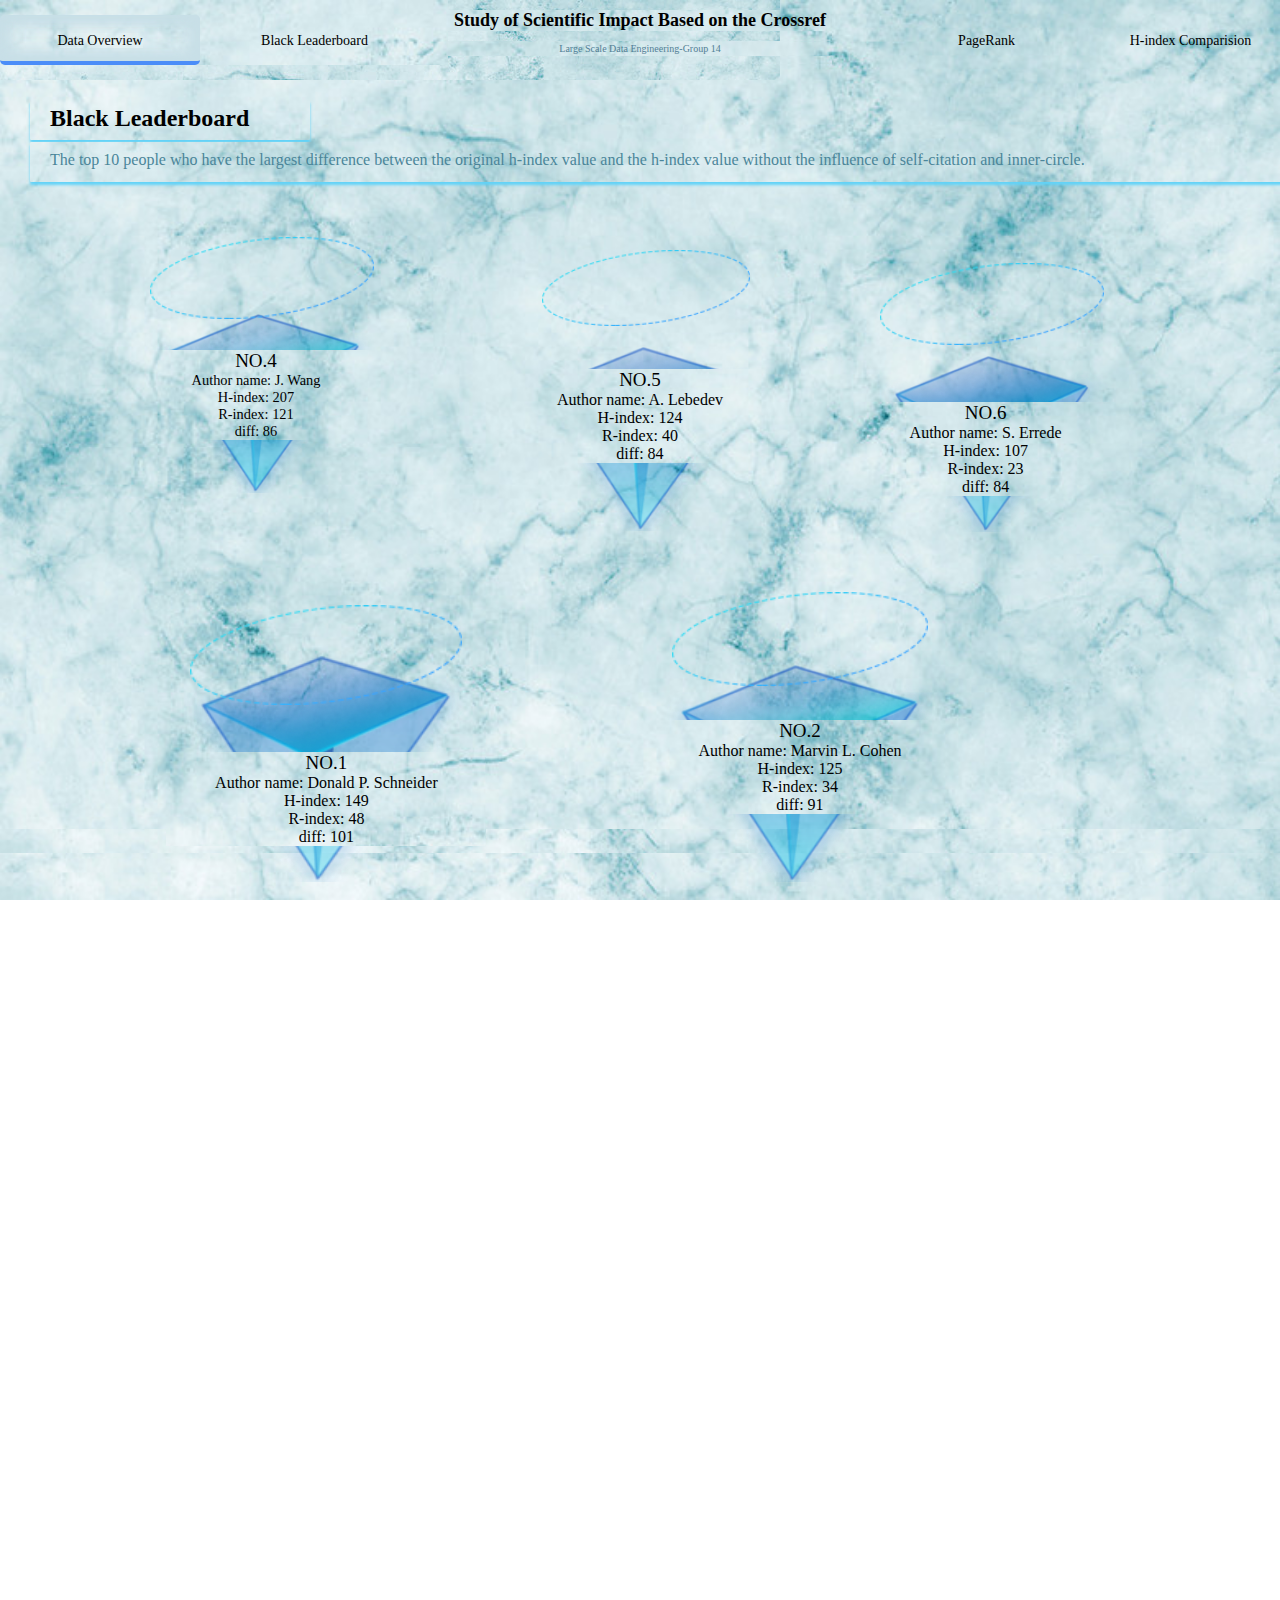
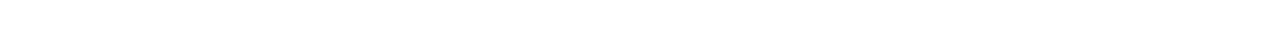
==== commit f1526315: "modified the data in BL" ====
--- a/BL.html
+++ b/BL.html
@@ -60,10 +60,10 @@
 
                     </div>
                     <p class="pm" style="color: #000000;font-size: 19px;">NO.4 </p>
-                    <p class="pm">Author name: D. R. Hamann </p>
-                    <p class="pm">H-index: 67</p>
-                    <p class="pm">R-index: 7</p>
-                    <p class="pm">diff: 60</p>
+                    <p class="pm">Author name: J. Wang </p>
+                    <p class="pm">H-index: 207</p>
+                    <p class="pm">R-index: 121</p>
+                    <p class="pm">diff: 86</p>
                 </div>
                 <div class="floating2" style="cursor: pointer;" onclick="openDiv('2')">
                     <div id="roate2">
@@ -73,10 +73,10 @@
                         </div>
                     </div>
                     <p class="pm2" style="color: #000000;font-size: 19px;">NO.5</p>
-                    <p class="pm2">Author name: T. M. Rice</p>
-                    <p class="pm2">H-index: 79</p>
-                    <p class="pm2">R-index: 19</p>
-                    <p class="pm2">diff: 60</p>
+                    <p class="pm2">Author name: A. Lebedev</p>
+                    <p class="pm2">H-index: 124</p>
+                    <p class="pm2">R-index: 40</p>
+                    <p class="pm2">diff: 84</p>
                 </div>
                 <div class="floating3" style="cursor: pointer;" onclick="openDiv('3')">
                     <div id="roate3">
@@ -84,10 +84,10 @@
 
                     </div>
                     <p class="pm3" style="color: #000000;font-size: 19px;">NO.6</p>
-                    <p class="pm3">Author name: S. J. Bame</p>
-                    <p class="pm3">H-index: 88</p>
-                    <p class="pm3">R-index: 31</p>
-                    <p class="pm3">diff: 57 </p>
+                    <p class="pm3">Author name: S. Errede</p>
+                    <p class="pm3">H-index: 107</p>
+                    <p class="pm3">R-index: 23</p>
+                    <p class="pm3">diff: 84 </p>
                 </div>
                 <div class="floating4" style="cursor: pointer;" onclick="openDiv('4')">
                     <div id="roate4">
@@ -95,10 +95,10 @@
 
                     </div>
                     <p class="pm4" style="color: #000000;font-size: 19px;">NO.1</p>
-                    <p class="pm4">Author name: D. J. Scalapino</p>
-                    <p class="pm4">H-index: 91</p>
-                    <p class="pm4">R-index: 19</p>
-                    <p class="pm4">diff: 72 </p>
+                    <p class="pm4">Author name: Donald P. Schneider</p>
+                    <p class="pm4">H-index: 149</p>
+                    <p class="pm4">R-index: 48</p>
+                    <p class="pm4">diff: 101 </p>
                 </div>
                 <div class="floating5" style="cursor: pointer;" onclick="openDiv('5')">
                     <div id="roate5">
@@ -106,10 +106,10 @@
 
                     </div>
                     <p class="pm5" style="color: #000000;font-size: 19px;">NO.2</p>
-                    <p class="pm5">Author name: Steven. Weinberg</p>
-                    <p class="pm5">H-index: 90</p>
-                    <p class="pm5">R-index: 18</p>
-                    <p class="pm5">diff: 72 </p>
+                    <p class="pm5">Author name: Marvin L. Cohen</p>
+                    <p class="pm5">H-index: 125</p>
+                    <p class="pm5">R-index: 34</p>
+                    <p class="pm5">diff: 91 </p>
                 </div>
                 <div class="floating6" style="cursor: pointer;" onclick="openDiv('6')">
                     <div id="roate6">
@@ -117,10 +117,10 @@
 
                     </div>
                     <p class="pm6" style="color: #000000;font-size: 19px;">NO.7</p>
-                    <p class="pm6">Author name: B. I. Halperin</p>
-                    <p class="pm6">H-index: 70</p>
-                    <p class="pm6">R-index: 13</p>
-                    <p class="pm6">diff: 57</p>
+                    <p class="pm6">Author name: T. Ohsugi</p>
+                    <p class="pm6">H-index: 110</p>
+                    <p class="pm6">R-index: 27</p>
+                    <p class="pm6">diff: 83</p>
                 </div>
                 <div class="floating7" style="cursor: pointer;" onclick="openDiv('7')">
                     <div id="roate7">
@@ -128,10 +128,10 @@
 
                     </div>
                     <p class="pm7" style="color: #000000;font-size: 19px;">NO.3</p>
-                    <p class="pm7">Author name: P. W. Anderson</p>
-                    <p class="pm7">H-index: 81</p>
-                    <p class="pm7">R-index: 16</p>
-                    <p class="pm7">diff: 65 </p>
+                    <p class="pm7">Author name: B. L. Winer</p>
+                    <p class="pm7">H-index: 118</p>
+                    <p class="pm7">R-index: 28</p>
+                    <p class="pm7">diff: 90 </p>
                 </div>
                 <div class="floating8" style="cursor: pointer;" onclick="openDiv('8')">
                     <div id="roate8">
@@ -139,10 +139,10 @@
 
                     </div>
                     <p class="pm8" style="color: #000000;font-size: 19px;">NO.8</p>
-                    <p class="pm8">Author name: C. N. Yang</p>
-                    <p class="pm8">H-index: 58</p>
-                    <p class="pm8">R-index: 2</p>
-                    <p class="pm8">diff: 56</p>
+                    <p class="pm8">Author name: F. Ukegawa</p>
+                    <p class="pm8">H-index: 105</p>
+                    <p class="pm8">R-index: 23</p>
+                    <p class="pm8">diff: 82</p>
                 </div>
 
                 <div class="floating9" style="cursor: pointer;" onclick="openDiv('9')">
@@ -151,10 +151,10 @@
 
                     </div>
                     <p class="pm9" style="color: #000000;font-size: 19px;">NO.9</p>
-                    <p class="pm9">Author name: C. W. J. Beenakker</p>
-                    <p class="pm9">H-index: 67</p>
-                    <p class="pm9">R-index: 14</p>
-                    <p class="pm9">diff: 53</p>
+                    <p class="pm9">Author name: N. Giokaris</p>
+                    <p class="pm9">H-index: 103</p>
+                    <p class="pm9">R-index: 22</p>
+                    <p class="pm9">diff: 81</p>
                 </div>
 
                 <div class="floating10" style="cursor: pointer;" onclick="openDiv('10')">
@@ -163,10 +163,10 @@
 
                     </div>
                     <p class="pm10" style="color: #000000;font-size: 19px;">NO.10</p>
-                    <p class="pm10">Author name: Matthew P. A. Fisher</p>
-                    <p class="pm10">H-index: 70</p>
-                    <p class="pm10">R-index: 18</p>
-                    <p class="pm10">diff: 52</p>
+                    <p class="pm10">Author name: S. Prell</p>
+                    <p class="pm10">H-index: 103</p>
+                    <p class="pm10">R-index: 22</p>
+                    <p class="pm10">diff: 81</p>
                 </div>
 
 
@@ -182,16 +182,16 @@
 
         <script>
             const map = new Map();
-            map.set('5', '<tr><td>10.1016/0378-4371(79)90223-1</td><td>Phenomenological Lagrangians</td><td>10.1103/revmodphys.61.1</td><td>Spectral diffusion, phonon echoes</td><td>1977,9,15</td></tr><tr><td>10.1063/1.1704072</td><td>The Hose Instability Dispersion Relation</td><td>10.1063/1.1705255</td><td>Recent developments in the theory of spin glas</td><td>1978,3</td></tr><tr><td>10.1086/305016</td><td>Likely Values of the Cosmological Constant</td><td>10.1007/978-3-662-04587-9_2</td><td>Role of Local Plasmon Modes in Lig</td><td>1978</td></tr><tr><td>10.1016/0370-2693(83)91281-9</td><td>Charges from extra dimensions</td><td>10.1016/0550-3213(84)90001-4</td><td>Pulsed frequency modulation of superconducting resonatorsPoleward expansion of the auroral oval and</td><td>1978,9</td></tr><tr><td>10.1016/0370-2693(80)90660-7</td><td>Effective gauge theories</td><td>10.1007/978-1-4684-6903-5_28</td><td>Expectations for Baryon and Lepton Nonconservation</td><td>1980</td></tr><tr><td>10.1016/0550-3213(94)90110-4</td><td>Anomalies and Wess-Zumino terms in an extended, regularized field-antifield formalism</td><td>10.1016/0550-3213(96)00132-0</td><td>Chemisorption on Semiconductor SurfacesDependence of</td><td>19802018</td></tr><tr><td>10.1016/0378-4371(79)90223-1</td><td>Phenomenological Lagrangians</td><td>10.1016/0550-3213(96)00132-0</td><td>Chemisorption on Semiconductor SurfacesDependence of</td><td>19802018</td></tr><tr><td>10.1016/0370-2693(78)90858-4</td><td>Phenomenology of the production, decay, and detection of new hadronic states associated with supersymmetry</td><td>10.1103/physrevd.27.2732</td><td>Supersymmetry at ordinary energies. II.Rinvariance, Goldstone bosons, and gauge-fermion masses</td><td>1983,6,1</td></tr><tr><td>10.1016/0370-2693(78)90402-1</td><td>Bounds on R-hadron production from calorimetry experiments</td><td>10.1103/physrevd.27.2732</td><td>Supersymmetry at ordinary energies. II.Rinvariance, Goldstone bosons, and gauge-fermion masses</td><td>1983,6,1</td></tr><tr><td>10.1016/0550-3213(82)90104-3</td><td>Mass splitting in supersymmetric theories from an effective lagrangian point of view</td><td>10.1103/physrevd.27.2732</td><td>Supersymmetry at ordinary energies. II.Rinvariance, Goldstone bosons, and gauge-fermion masses</td><td>1983,6,1</td></tr><tr><td>10.1016/0378-4371(79)90223-1</td><td>Phenomenological Lagrangians</td><td>10.1103/physrevlett.65.1181</td><td>Theory of Ostwald ripening for open systemsDyna</td><td>1985,11,1971</td></tr><tr><td>10.1016/0370-2693(80)90212-9</td><td>Limits on massless particles</td><td>10.1103/physrevd.24.1059</td><td>Gauge theory of high-temperature superconductors and str</td><td>1988,1,1</td></tr><tr><td>10.1016/0920-5632(89)90403-9</td><td>Particle states as realizations (linear or nonlinear) of spacetime symmetries</td><td>10.1103/physrevlett.63.1115</td><td>Weinberg replies</td><td>1989,9,4</td></tr><tr><td>10.1016/0378-4371(79)90223-1</td><td>Phenomenological Lagrangians</td><td>10.1016/0370-2693(90)90938-3</td><td>Plasma flow reversals at the dayside m</td><td>19901990</td></tr><tr><td>10.1016/0370-2693(90)90938-3</td><td>Nuclear forces from chiral lagrangians</td><td>10.1016/0550-3213(91)90231-l</td><td>Effective chiral lagrangians for nucleon-pion interactions and nuclear forces</td><td>1991,9</td></tr><tr><td>10.1111/j.2164-0947.1977.tb02958.x</td><td>THE PROBLEM OF MASS</td><td>10.1016/0550-3213(91)90231-l</td><td>Effective chiral lagrangians for nucleon-pion interactions and nuclear forces</td><td>1991,9</td></tr><tr><td>10.1016/0370-2693(90)90938-3</td><td>Nuclear forces from chiral lagrangians</td><td>10.1016/0370-2693(92)90099-p</td><td>Three-body interactions among nucleons and pions</td><td>1992,11</td></tr><tr><td>10.1111/j.2164-0947.1977.tb02958.x</td><td>THE PROBLEM OF MASS</td><td>10.1016/0370-2693(92)90099-p</td><td>Three-body interactions among nucleons and pions</td><td>1992,11</td></tr><tr><td>10.1016/0378-4371(79)90223-1</td><td>Phenomenological Lagrangians</td><td>10.1103/physrevlett.121.220001</td><td>Counterstreaming suprathermal electron even</td><td>1993,11,5</td></tr><tr><td>10.1038/378472a0</td><td>Control of protein-ligand recognition using a stimuli-responsive polymer</td><td>10.1016/b978-012582460-6/50005-0</td><td>Classes of Materials Used in Medicine</td><td>1996</td></tr><tr><td>10.1002/jbm.820240104</td><td>Immobilization and characterization of ?-galactosidase in thermally reversible hydrogel beads</td><td>10.1016/b978-012582460-6/50005-0</td><td>Classes of Materials Used in Medicine</td><td>1996</td></tr><tr><td>10.1163/156856201750411620</td><td>Plasma lithography - thin-film patterning of polymeric biomaterials by RF plasma polymerization I: Surface preparation and analysis</td><td>10.1016/b978-012582460-6/50005-0</td><td>Classes of Materials Used in Medicine</td><td>1996</td></tr><tr><td>10.1002/cbic.200300682</td><td>Synthesis of Tissues and Organs</td><td>10.1016/b978-012582460-6/50005-0</td><td>Classes of Materials Used in Medicine</td><td>1996</td></tr><tr><td>10.1111/j.1151-2916.1991.tb07132.x</td><td>Bioceramics: From Concept to Clinic</td><td>10.1016/b978-012582460-6/50005-0</td><td>Classes of Materials Used in Medicine</td><td>1996</td></tr><tr><td>10.1016/0168-3659(85)90041-0</td><td>Glucose sensitive membranes for controlled delivery of insulin: Insulin transport studies</td><td>10.1016/b978-012582460-6/50005-0</td><td>Classes of Materials Used in Medicine</td><td>1996</td></tr><tr><td>10.1016/0168-3659(86)90006-4</td><td>Thermally reversible hydrogels: III. Immobilization of enzymes for feedback reaction control</td><td>10.1016/b978-012582460-6/50005-0</td><td>Classes of Materials Used in Medicine</td><td>1996</td></tr><tr><td>10.1016/0168-3659(87)90083-6</td><td>Applications of thermally reversible polymers and hydrogels in therapeutics and diagnostics</td><td>10.1016/b978-012582460-6/50005-0</td><td>Classes of Materials Used in Medicine</td><td>1996</td></tr><tr><td>10.1038/nbt818</td><td>Repair of bone defects using synthetic mimetics of collagenous extracellular matrices</td><td>10.1016/b978-012582460-6/50005-0</td><td>Classes of Materials Used in Medicine</td><td>1996</td></tr><tr><td>10.1016/0008-6223(74)90010-4</td><td>The deposition of pure and alloyed isotropic carbons in steady-state fluidized beds</td><td>10.1016/b978-012582460-6/50005-0</td><td>Classes of Materials Used in Medicine</td><td>1996</td></tr><tr><td>10.1002/jab.770010402</td><td>Pyrolytic carbon prosthetic heart valve occluder wear:In Vivo vs.In Vitro results for the Bjork-Shiley prosthesis</td><td>10.1016/b978-012582460-6/50005-0</td><td>Classes of Materials Used in Medicine</td><td>1996</td></tr><tr><td>10.1016/0142-9612(96)00008-7</td><td>In vitro degradation of a poly(propylene fumarate)-based composite material</td><td>10.1016/b978-012582460-6/50005-0</td><td>Classes of Materials Used in Medicine</td><td>1996</td></tr><tr><td>10.1016/0146-5724(81)90085-6</td><td>A review of the use of radiation plus chemical and biochemical processing treatments to prepare novel biomaterials</td><td>10.1016/b978-012582460-6/50005-0</td><td>Classes of Materials Used in Medicine</td><td>1996</td></tr><tr><td>10.1002/jbm.820251211</td><td>Protein adsorption to poly(ethylene oxide) surfaces</td><td>10.1016/b978-012582460-6/50005-0</td><td>Classes of Materials Used in Medicine</td><td>1996</td></tr><tr><td>10.1038/35075028</td><td>Size-dependent control of the binding of biotinylated proteins to streptavidin using a polymer shield</td><td>10.1016/b978-012582460-6/50005-0</td><td>Classes of Materials Used in Medicine</td><td>1996</td></tr><tr><td>10.1002/jbm.820291010</td><td>Cytotoxicity testing of poly(anhydride-co-imides) for orthopedic applications</td><td>10.1016/b978-012582460-6/50005-0</td><td>Classes of Materials Used in Medicine</td><td>1996</td></tr><tr><td>10.1016/0003-4916(77)90172-5</td><td>A theory of flavor mixing</td><td>10.1103/physrevd.17.275</td><td>The appearance of plasmaspheric plasma in t</td><td>1996,4,15</td></tr><tr><td>10.1002/jbm.820140512</td><td>Characterization of graft polymers for biomedical applications</td><td>10.1016/b978-012582460-6/50005-0</td><td>Classes of Materials Used in Medicine</td><td>1996</td></tr><tr><td>10.1046/j.1523-1747.1998.00200.x</td><td>Organized Skin Structure Is Regenerated In Vivo from Collagen-GAG Matrices Seeded with Autologous Keratinocytes</td><td>10.1016/b978-012582460-6/50005-0</td><td>Classes of Materials Used in Medicine</td><td>1996</td></tr><tr><td>10.1016/0003-4916(77)90171-3</td><td>Ambidextrous theory of the weak interactions</td><td>10.1103/physrevd.17.275</td><td>The appearance of plasmaspheric plasma in t</td><td>1996,4,15</td></tr><tr><td>10.1038/373049a0</td><td>Graft copolymers that exhibit temperature-induced phase transitions over a wide range of pH</td><td>10.1016/b978-012582460-6/50005-0</td><td>Classes of Materials Used in Medicine</td><td>1996</td></tr><tr><td>10.1002/jbm.820260402</td><td>Glow discharge plasma deposition of tetraethylene glycol dimethyl ether for fouling-resistant biomaterial surfaces</td><td>10.1016/b978-012582460-6/50005-0</td><td>Classes of Materials Used in Medicine</td><td>1996</td></tr><tr><td>10.1002/jbm.820090505</td><td>Cell adhesion to polymeric materials: Implications with respect to biocompatibility</td><td>10.1016/b978-012582460-6/50005-0</td><td>Classes of Materials Used in Medicine</td><td>1996</td></tr><tr><td>10.1002/bit.260350207</td><td>Immobilization ofArthrobacter simplex in a thermally reversible hydrogel: Effect of temperature cycling on steroid conversion</td><td>10.1016/b978-012582460-6/50005-0</td><td>Classes of Materials Used in Medicine</td><td>1996</td></tr><tr><td>10.1002/masy.19971230116</td><td>Processing and in vitro degradation of poly(l-lactic acid) fibres</td><td>10.1016/b978-012582460-6/50005-0</td><td>Classes of Materials Used in Medicine</td><td>1996</td></tr><tr><td>10.1002/bit.260281011</td><td>An immobilized enzyme reactor for the detoxification of bilirubin</td><td>10.1016/b978-012582460-6/50005-0</td><td>Classes of Materials Used in Medicine</td><td>1996</td></tr><tr><td>10.1002/bit.260411010</td><td>Affinity precipitation of proteins by polyligands</td><td>10.1016/b978-012582460-6/50005-0</td><td>Classes of Materials Used in Medicine</td><td>1996</td></tr><tr><td>10.1002/masy.19950980156</td><td>Intelligent" polymers in medicine and biotechnology</td><td>10.1016/b978-012582460-6/50005-0</td><td>Classes of Materials Used in Medicine</td><td>1996</td></tr><tr><td>10.1016/0370-2693(80)90212-9</td><td>Limits on massless particles</td><td>10.1016/0370-2693(81)91241-7</td><td>Intermodulation and quality factor of high-Tc superconducting micro</td><td>1997,7</td></tr><tr><td>10.1016/0378-4371(79)90223-1</td><td>Phenomenological Lagrangians</td><td>10.1103/physrevlett.67.3473</td><td>Microwave intermodulation of a sup</td><td>1999,10,1989</td></tr><tr><td>10.1007/978-1-4613-4586-2_7</td><td>Theory of Weak and Electromagnetic Interactions</td><td>10.1007/978-3-662-12779-7_1</td><td>The making of the Standard Model</td><td>2003</td></tr><tr><td>10.1086/344441</td><td>Cosmological Fluctuations of Small Wavelength</td><td>10.1103/physrevd.67.123504</td><td>Adiabatic modes in cosmology</td><td>2003,6,6</td></tr><tr><td>10.1016/0378-4371(79)90223-1</td><td>Phenomenological Lagrangians</td><td>10.1007/978-3-662-12779-7_1</td><td>The making of the Standard Model</td><td>2003</td></tr><tr><td>10.1016/0378-4371(79)90223-1</td><td>Phenomenological Lagrangians</td><td>10.1103/physrevlett.105.261601</td><td>The __trange metal_ is a projecte</td><td>2006,8,20</td></tr><tr><td>10.1016/0370-2693(84)91870-7</td><td>Quasi-riemannian theories of gravitation in more than four dimensions</td><td>10.1016/0370-2693(84)90812-8</td><td>Strength of the spin-fluctuation-mediated pairing interaction in a high-temperatu</td><td>2009,1</td></tr><tr><td>10.1016/0378-4371(79)90223-1</td><td>Phenomenological Lagrangians</td><td>10.1007/3-540-59279-2_61</td><td>Beyond the Fermi liquid paradigm: H</td><td>2009</td></tr><tr><td>10.1111/j.2164-0947.1977.tb02958.x</td><td>THE PROBLEM OF MASS</td><td>10.1007/3-540-59279-2_61</td><td>Beyond the Fermi liquid paradigm: H</td><td>2009</td></tr><tr><td>10.1086/305016</td><td>Likely Values of the Cosmological Constant</td><td>10.1103/physrevd.61.103505</td><td>Preparation of nonequilibrium nuclear spin states in double q</td><td>2013,7,15</td></tr><tr><td>10.1016/0378-4371(79)90223-1</td><td>Phenomenological Lagrangians</td><td>10.1103/physrevd.56.2303</td><td>Changes in the self-energy andd-wave pairing</td><td>2013,10,14</td></tr>');
-            map.set('4', '<tr><td>10.1073/pnas.211363698</td><td>Thermodynamics of the interplay between magnetism and high-temperature superconductivity</td><td>10.1103/physrevlett.96.017007</td><td>One-Dimensional Chain of Anisotropic Spin-Spin Interactions. III. Applications</td><td>1966,11,4</td></tr><tr><td>10.1073/pnas.1233768100</td><td>Coexistence of periodic modulation of quasiparticle states and superconductivity in Bi2Sr2CaCu2O8+</td><td>10.1103/physrevlett.96.017007</td><td>One-Dimensional Chain of Anisotropic Spin-Spin Interactions. III. Applications</td><td>1966,11,4</td></tr><tr><td>10.1038/374434a0</td><td>Importance of phase fluctuations in superconductors with small superfluid density</td><td>10.1103/physrevlett.96.017007</td><td>One-Dimensional Chain of Anisotropic Spin-Spin Interactions. III. Applications</td><td>1966,11,4</td></tr><tr><td>10.1016/0921-4526(94)91344-7</td><td>Spatially resolved vacuum tunneling spectroscopy on Bi2Sr2CaCu2O8 by STM at 4.8K</td><td>10.1103/physrevlett.96.017007</td><td>One-Dimensional Chain of Anisotropic Spin-Spin Interactions. III. Applications</td><td>1966,11,4</td></tr><tr><td>10.1063/1.90381</td><td>Pulsed frequency modulation of superconducting resonators</td><td>10.1063/1.328143</td><td>Metal-Semiconductor Transition in Ytterbium and Strontium at High Pressure</td><td>1969,1</td></tr><tr><td>10.1063/1.89843</td><td>Microwave power gain utilizing superconducting resonant energy storage</td><td>10.1063/1.328143</td><td>Metal-Semiconductor Transition in Ytterbium and Strontium at High Pressure</td><td>1969,1</td></tr><tr><td>10.1038/nphys394</td><td>Magnetic energy change available to superconducting condensation in optimally doped YBa2Cu3O6.95</td><td>10.1038/nphys1180</td><td>perature superconductorCritical Pressure for the Metal-Semiconductor Transition inV2O3Causality, a</td><td>1969,4,28</td></tr><tr><td>10.1016/0038-1098(69)90275-0</td><td>Zero point effects in uniaxial ferromagnets</td><td>10.1063/1.1658947</td><td>Longitudinal Susceptibility _ss(q, _) of a Uniaxial Ferromagnet at T =0掳K"</td><td>1970,3</td></tr><tr><td>10.1016/0375-9601(72)90769-4</td><td>Critical behavior of one-dimensional superconductors: An exact solution</td><td>10.1103/physrevb.10.2900</td><td>Phase transitions in systems with coupled order parameters</td><td>1974,10,1</td></tr><tr><td>10.1016/0375-9601(73)90240-5</td><td>A Landau theory of the Peierls-BCS transition</td><td>10.1103/physrevb.10.2900</td><td>Phase transitions in systems with coupled order parameters</td><td>1974,10,1</td></tr><tr><td>10.1063/1.89843</td><td>Microwave power gain utilizing superconducting resonant energy storage</td><td>10.1063/1.90381</td><td>Pulsed frequency modulation of superconducting resonators</td><td>1978,9</td></tr><tr><td>10.1063/1.90275</td><td>Theory of light emission from small particle tunnel junctions</td><td>10.1103/physrevlett.41.1746</td><td>Role of Local Plasmon Modes in Light Emission from Small-particle Tunnel Junctions</td><td>1978,12,18</td></tr><tr><td>10.1038/374434a0</td><td>Importance of phase fluctuations in superconductors with small superfluid density</td><td>10.1103/physrevb.81.224505</td><td>Theory of electron-hole liquid in semiconductorsSuperconductivity in the repulsive Hubbard model</td><td>1978,7,15</td></tr><tr><td>10.1063/1.93768</td><td>Observation of multiconfigurations for a vortex mode in long Josephson tunnel junctions</td><td>10.1103/physrevb.31.1658</td><td>Observation of the Approach to a Polarization CatastropheDistinct modes in the fi</td><td>1980,4,14</td></tr><tr><td>10.1038/nphys1180</td><td>Strength of the spin-fluctuation-mediated pairing interaction in a high-temperature superconductor</td><td>10.1103/physrevb.97.184504</td><td>Chemisorption on Semiconductor SurfacesDependence of \nTc\n on the \nq___n str</td><td>1980,2018,5</td></tr><tr><td>10.1063/1.95162</td><td>Nonlocal response to a focused laser beam in one-dimensional Josephson tunnel junctions</td><td>10.1103/physrevb.31.5826</td><td>Gauge theory of high-temperature superconductors and strongly correlate</td><td>1988,1,1</td></tr><tr><td>10.1038/335419a0</td><td>The oxygen isotope effect in Ba0.625K0.375BiO3</td><td>10.1103/physrevb.40.6862</td><td>Superconducting energy gap and a normal-state excitation inBa0.6K0.4BiO3</td><td>1989,10,1</td></tr><tr><td>10.1016/0921-4534(88)90775-7</td><td>Oxygen content and the synthesis of Ba1-xKxBiO3-y</td><td>10.1103/physrevb.40.6862</td><td>Superconducting energy gap and a normal-state excitation inBa0.6K0.4BiO3</td><td>1989,10,1</td></tr><tr><td>10.1038/333836a0</td><td>Synthesis, structure and superconductivity in the Ba1-KxBiO3-y system</td><td>10.1103/physrevb.40.6862</td><td>Superconducting energy gap and a normal-state excitation inBa0.6K0.4BiO3</td><td>1989,10,1</td></tr><tr><td>10.1016/0921-4534(88)90463-7</td><td>Infrared studies of high temperature superconductors</td><td>10.1103/physrevb.40.6862</td><td>Superconducting energy gap and a normal-state excitation inBa0.6K0.4BiO3</td><td>1989,10,1</td></tr><tr><td>10.1063/1.346753</td><td>Ohmic and radiation losses in superconducting films</td><td>10.1103/physrevb.42.10020</td><td>Surface resistance of laser-depositedYBa2Cu3O7films</td><td>1990,12,1</td></tr><tr><td>10.1063/1.99976</td><td>Weakly coupled grain model of high-frequency losses in highTcsuperconducting thin films</td><td>10.1007/bf00625274</td><td>An experimental investigation of YBa2Cu3O7 films at millimeter-wave frequencies</td><td>1990,9</td></tr><tr><td>10.1063/1.99976</td><td>Weakly coupled grain model of high-frequency losses in highTcsuperconducting thin films</td><td>10.1103/physrevb.42.10020</td><td>Surface resistance of laser-depositedYBa2Cu3O7films</td><td>1990,12,1</td></tr><tr><td>10.1063/1.101463</td><td>High__emperature superconductivity in ultrathin films of Y1Ba2Cu3O7-x</td><td>10.1103/physrevb.42.10020</td><td>Surface resistance of laser-depositedYBa2Cu3O7films</td><td>1990,12,1</td></tr><tr><td>10.1063/1.103331</td><td>Microwave properties of highly oriented YBa2Cu3O7-xthin films</td><td>10.1103/physrevb.42.10020</td><td>Surface resistance of laser-depositedYBa2Cu3O7films</td><td>1990,12,1</td></tr><tr><td>10.1038/s41535-018-0133-0</td><td>A bound on the superconducting transition temperature</td><td>10.1103/physrevb.99.174516</td><td>Effective chiral lagrangians for nucleon-pion int</td><td>1991,9,1991</td></tr><tr><td>10.1038/nature02576</td><td>The structure of the high-energy spin excitations in a high-transition-temperature superconductor</td><td>10.1038/nphys394</td><td>Three-body interactions among nucleons and pionsMagnetic energy change available to superconduct</td><td>1992,11,2006</td></tr><tr><td>10.1038/26931</td><td>Spin fluctuations in YBa2Cu3O6.6</td><td>10.1038/nphys394</td><td>Three-body interactions among nucleons and pionsMagnetic energy change available to superconduct</td><td>1992,11,2006</td></tr><tr><td>10.1063/1.364056</td><td>Theory of intermodulation in a superconducting microstrip resonator</td><td>10.1063/1.365839</td><td>Intermodulation and quality factor of high-Tc superconducting microstrip structures</td><td>1997,7</td></tr><tr><td>10.1063/1.365839</td><td>Intermodulation and quality factor of high-Tc superconducting microstrip structures</td><td>10.1063/1.120537</td><td>Microwave intermodulation in thin film high-Tc superconducting microstrip hairpin resonators: Experiment and theory</td><td>1997,12,29</td></tr><tr><td>10.1063/1.116960</td><td>Theory of microwave intermodulation in a high-Tc superconducting microstrip resonator</td><td>10.1063/1.365839</td><td>Intermodulation and quality factor of high-Tc superconducting microstrip structures</td><td>1997,7</td></tr><tr><td>10.1063/1.116960</td><td>Theory of microwave intermodulation in a high-Tc superconducting microstrip resonator</td><td>10.1063/1.120537</td><td>Microwave intermodulation in thin film high-Tc superconducting microstrip hairpin resonators: Experiment and theory</td><td>1997,12,29</td></tr><tr><td>10.1063/1.120537</td><td>Microwave intermodulation in thin film high-Tc superconducting microstrip hairpin resonators: Experiment and theory</td><td>10.1063/1.368827</td><td>Intrinsic limits on the Q and intermodulation of low power high temperature superconducting microstrip resonators</td><td>1998,11,15</td></tr><tr><td>10.1063/1.120537</td><td>Microwave intermodulation in thin film high-Tc superconducting microstrip hairpin resonators: Experiment and theory</td><td>10.1103/physrevb.58.6650</td><td>Microwave loss and intermodulation inTl2Ba2CaCu2Oythin films</td><td>1998,9,1</td></tr><tr><td>10.1063/1.365839</td><td>Intermodulation and quality factor of high-Tc superconducting microstrip structures</td><td>10.1103/physrevb.58.6650</td><td>Microwave loss and intermodulation inTl2Ba2CaCu2Oythin films</td><td>1998,9,1</td></tr><tr><td>10.1063/1.364056</td><td>Theory of intermodulation in a superconducting microstrip resonator</td><td>10.1103/physrevb.58.6650</td><td>Microwave loss and intermodulation inTl2Ba2CaCu2Oythin films</td><td>1998,9,1</td></tr><tr><td>10.1063/1.364056</td><td>Theory of intermodulation in a superconducting microstrip resonator</td><td>10.1063/1.368827</td><td>Intrinsic limits on the Q and intermodulation of low power high temperature superconducting microstrip resonators</td><td>1998,11,15</td></tr><tr><td>10.1063/1.116960</td><td>Theory of microwave intermodulation in a high-Tc superconducting microstrip resonator</td><td>10.1103/physrevb.58.6650</td><td>Microwave loss and intermodulation inTl2Ba2CaCu2Oythin films</td><td>1998,9,1</td></tr><tr><td>10.1063/1.1142427</td><td>Split-ring resonators for measuring microwave surface resistance of oxide superconductors</td><td>10.1103/physrevb.58.6650</td><td>Microwave loss and intermodulation inTl2Ba2CaCu2Oythin films</td><td>1998,9,1</td></tr><tr><td>10.1063/1.368827</td><td>Intrinsic limits on the Q and intermodulation of low power high temperature superconducting microstrip resonators</td><td>10.1063/1.371330</td><td>Microwave intermodulation of a superconducting disk resonator</td><td>1999,10</td></tr><tr><td>10.1063/1.123112</td><td>Unusual power dependence of two-tone intermodulation in high-Tc superconducting microwave resonators</td><td>10.1103/physrevb.60.13125</td><td>Nonlinear current response of ad-wave superfluid</td><td>1999,11,1</td></tr><tr><td>10.1063/1.123112</td><td>Unusual power dependence of two-tone intermodulation in high-Tc superconducting microwave resonators</td><td>10.1063/1.371330</td><td>Microwave intermodulation of a superconducting disk resonator</td><td>1999,10</td></tr><tr><td>10.1063/1.120537</td><td>Microwave intermodulation in thin film high-Tc superconducting microstrip hairpin resonators: Experiment and theory</td><td>10.1063/1.371330</td><td>Microwave intermodulation of a superconducting disk resonator</td><td>1999,10</td></tr><tr><td>10.1140/epjb/e2012-30164-5</td><td>75As NMR-NQR study in superconducting LiFeAs</td><td>10.1103/physrevb.88.174516</td><td>Nonlinear current response of ad-wave superfluidNonlinear current response of ad-wave supe</td><td>1999,11,1</td></tr><tr><td>10.1063/1.364056</td><td>Theory of intermodulation in a superconducting microstrip resonator</td><td>10.1063/1.371330</td><td>Microwave intermodulation of a superconducting disk resonator</td><td>1999,10</td></tr><tr><td>10.1063/1.364056</td><td>Theory of intermodulation in a superconducting microstrip resonator</td><td>10.1103/physrevb.60.13125</td><td>Nonlinear current response of ad-wave superfluid</td><td>1999,11,1</td></tr><tr><td>10.1063/1.116960</td><td>Theory of microwave intermodulation in a high-Tc superconducting microstrip resonator</td><td>10.1103/physrevb.60.13125</td><td>Nonlinear current response of ad-wave superfluid</td><td>1999,11,1</td></tr><tr><td>10.1063/1.101463</td><td>High-temperature superconductivity in ultrathin films of Y1Ba2Cu3O7-x</td><td>10.1103/physrevb.40.7350</td><td>Microwave intermodulation of a superconducting disk res</td><td>1999,10,1989</td></tr><tr><td>10.1063/1.99976</td><td>Weakly coupled grain model of high-frequency losses in highTcsuperconducting thin films</td><td>10.1103/physrevb.40.7350</td><td>Microwave intermodulation of a superconducting disk res</td><td>1999,10,1989</td></tr><tr><td>10.1063/1.1724250</td><td>Asymptotic Expansion of the Bardeen-Cooper-Schrieffer Partition Function by Means of the Functional Method</td><td>10.1103/physrevb.6.1767</td><td>Adiabatic modes in cosmologyPhase Slippage without Vortex C</td><td>2003,6,6</td></tr><tr><td>10.1063/1.364056</td><td>Theory of intermodulation in a superconducting microstrip resonator</td><td>10.1063/1.1815067</td><td>Nonlinear microwave response of MgB[sub 2]</td><td>2004</td></tr><tr><td>10.1063/1.116960</td><td>Theory of microwave intermodulation in a high-Tc superconducting microstrip resonator</td><td>10.1063/1.1815067</td><td>Nonlinear microwave response of MgB[sub 2]</td><td>2004</td></tr><tr><td>10.1063/1.433272</td><td>Striations in chemical reactions</td><td>10.1103/physrevlett.39.1365</td><td>Nonlinear current response of one- and two-band superconductorsStructure</td><td>2006,1,24</td></tr><tr><td>10.1063/1.1815067</td><td>Nonlinear microwave response of MgB[sub 2]</td><td>10.1103/physrevb.73.014521</td><td>Nonlinear current response of one- and two-band superconductors</td><td>2006,1,24</td></tr><tr><td>10.1038/32366</td><td>Destruction of the Fermi surface in underdoped high-Tc superconductors</td><td>10.1038/ncomms11875</td><td>Theory of the valley-valve</td><td>2008,5,12</td></tr><tr><td>10.1038/nphys2926</td><td>Effect of the pseudogap on the transition temperature in the cuprates and implications for its origin</td><td>10.1038/ncomms11875</td><td>Theory of the valley-valve</td><td>2008,5,12</td></tr><tr><td>10.1038/nphys1180</td><td>Strength of the spin-fluctuation-mediated pairing interaction in a high-temperature superconductor</td><td>10.1038/ncomms11875</td><td>Theory of the valley-valve</td><td>2008,5,12</td></tr><tr><td>10.1038/nphys917</td><td>Evolution of the electronic excitation spectrum with strongly diminishing hole density in superconducting Bi2Sr2CaCu2O8+鏈?"{""date-parts"":[[2008	23]]}"</td><td>10.1103/physrevb.77.184504</td><td>Local quasiparticle lifetimes in ad-wave superconductor</td><td>2008,5,6</td></tr><tr><td>10.1038/nphys394</td><td>Magnetic energy change available to superconducting condensation in optimally doped YBa2Cu3O6.95</td><td>10.1103/revmodphys.84.1383</td><td>Strength of the spin-fluctuation-mediated pairing interaction in a high-tem</td><td>2009,1,18</td></tr><tr><td>10.1038/nphys720</td><td>Spin dynamics in the pseudogap state of a high-temperature superconductor</td><td>10.1038/nphys1180</td><td>Strength of the spin-fluctuation-mediated pairing interaction in a high-temperature superconductor</td><td>2009,1,18</td></tr><tr><td>10.1038/nphys1180</td><td>Strength of the spin-fluctuation-mediated pairing interaction in a high-temperature superconductor</td><td>10.1103/revmodphys.84.1383</td><td>Strength of the spin-fluctuation-mediated pairing interaction in a high-tem</td><td>2009,1,18</td></tr><tr><td>10.1063/1.364056</td><td>Theory of intermodulation in a superconducting microstrip resonator</td><td>10.1063/1.1884259</td><td>Cohort Profile: The International Collaboration of Incident HIV and</td><td>2012,11,30</td></tr><tr><td>10.1038/nphys1180</td><td>Strength of the spin-fluctuation-mediated pairing interaction in a high-temperature superconductor</td><td>10.1103/physrevb.88.134509</td><td>Changes in the self-energy andd-wave pairing strength with doping in overdoped La2__SrxCuO4</td><td>2013,10,14</td></tr><tr><td>10.1063/1.1657650</td><td>Exchange Narrowing: Systematic Discrepancies between Theory and Experiment</td><td>10.1103/physrevb.1.1020</td><td>Signatures of long-range-correlated disorder in the magnetotransport of ultrathin topological insulatorsOptical</td><td>2018,12,19</td></tr>');
-            map.set('7', '<tr><td>10.1038/nphys388</td><td>The "strange metal" is a projected Fermi liquid with edge singularities</td><td>10.1073/pnas.0902901106</td><td>resAssociation of magnetotail phenomena with visible a</td><td>1971,9,1</td></tr><tr><td>10.1002/qua.560260710</td><td>A model for the origin of biological information</td><td>10.1007/bf02099906</td><td>Spectral diffusion, phonon echoes, and saturation recovery in glasses at low temperaturesOn the statisti</td><td>1977,9</td></tr><tr><td>10.1080/14786437708235992</td><td>Solution of "Solvable model of a spin glass"</td><td>10.1007/bf01033073</td><td>Spectral diffusion, phonon echoes, and saturation recovery in</td><td>1977,9</td></tr><tr><td>10.1080/14786437708235992</td><td>Solution of "Solvable model of a spin glass"</td><td>10.1063/1.324921</td><td>Recent developments in the theory of spin glasses</td><td>1978,3</td></tr><tr><td>10.1016/0038-1098(87)90642-9</td><td>The resonating valence bond state and high-Tc superconductivity - A mean field theory</td><td>10.1103/physrevb.37.627</td><td>Plasma and magnetic field characteristics of magnetic flux transfer eventsNeutral fermion, charge-eboson excitations in the res</td><td>1982,1988,1</td></tr><tr><td>10.1080/14786437708235992</td><td>Solution of "Solvable model of a spin glass"</td><td>10.1103/physrevb.27.602</td><td>One-dimensional spin-glass model with long-range random interactions</td><td>1983,1,1</td></tr><tr><td>10.1038/nphys388</td><td>The "strange metal" is a projected Fermi liquid with edge singularities</td><td>10.1103/physrevb.78.174505</td><td>One-dimensional spin-glass model with long-range r</td><td>1983,1,1</td></tr><tr><td>10.1073/pnas.0435928100</td><td>Recognition of pneumolysin by Toll-like receptor 4 confers resistance to pneumococcal infection</td><td>10.1073/pnas.1121383109</td><td>Theory of Ostwald ripening for open systemsDynamics of an Antiferromagnet at Low Temperatures: Spin-Wave</td><td>1985,11,1971</td></tr><tr><td>10.1016/0038-1098(87)90642-9</td><td>The resonating valence bond state and high-Tc superconductivity - A mean field theory</td><td>10.1103/physrevb.38.745</td><td>Theory of Ostwald ripening for open systemsDynamics of an Ant</td><td>1985,11,1971</td></tr><tr><td>10.1073/pnas.0501254102</td><td>CD4+ T cells mediate antibody-independent acquired immunity to pneumococcal colonization</td><td>10.1073/pnas.1121383109</td><td>Theory of Ostwald ripening for open systemsDynamics of an Antiferromagnet at Low Temperatures: Spin-Wave</td><td>1985,11,1971</td></tr><tr><td>10.1080/00288330.1985.9516119</td><td>Sediment texture of the continental shelf and upper slope off the west coast of South Island, New Zealand</td><td>10.1080/00288330.1986.9516149</td><td>Quantitative distribution of benthic macrofauna off New Zealand, with particular reference to the west coast of the South Island</td><td>1986,6</td></tr><tr><td>10.1080/14786439808206568</td><td>On the ground state properties of the anisotropic triangular antiferromagnet</td><td>10.1103/physrevlett.58.2790</td><td>Resonating__alence-bond theory of phase transitions and superconductivity inLa2CuO4-based compounds</td><td>1987,6,29</td></tr><tr><td>10.1080/14786439808206568</td><td>On the ground state properties of the anisotropic triangular antiferromagnet</td><td>10.1103/physrevb.37.580</td><td>Gauge theory of high-temperature superconductors and strongly correlated Fermi systems</td><td>1988,1,1</td></tr><tr><td>10.1080/00150199608216948</td><td>Single particle hopping between luttinger liquids: A spectral function approach</td><td>10.1103/physrevlett.77.4241</td><td>Coherence and Localization in 2D Luttinger Liquids</td><td>1996,11,11</td></tr><tr><td>10.1016/0038-1098(76)90064-8</td><td>Two dimensional wigner crystallization caused by magnetic field</td><td>10.1103/physrevb.19.5211</td><td>Microwave intermodulation in thin film high-Tc supercon</td><td>1997,12,29</td></tr><tr><td>10.1051/jphyslet:01976003706014900</td><td>Principles of a classification of defects in ordered media</td><td>10.1103/physrevlett.38.508</td><td>Adiabatic modes in cosmologyPhase Slippage without Vortex Cores: Vort</td><td>2003,6,6</td></tr><tr><td>10.1073/pnas.0435928100</td><td>Recognition of pneumolysin by Toll-like receptor 4 confers resistance to pneumococcal infection</td><td>10.1073/pnas.0501254102</td><td>The __trange metal_ is a projected Fermi liquid with edge singularitiesPions in Larg</td><td>2006,8,20</td></tr><tr><td>10.1016/0038-1098(87)90642-9</td><td>The resonating valence bond state and high-Tc superconductivity - A mean field theory</td><td>10.1103/physrevlett.60.132</td><td>The __trange metal_ is a projected Fermi liquid with edge singularitiesPions in LargeNQu</td><td>2006,8,20</td></tr><tr><td>10.1038/nphys388</td><td>The "trange metal" is a projected Fermi liquid with edge singularities</td><td>10.1038/nphys388</td><td>The __trange metal_ is a projected Fermi liquid with edge singularities</td><td>2006,8,20</td></tr><tr><td>10.1038/35022524</td><td>Cooper instability of composite fermions</td><td>10.1073/pnas.0902901106</td><td>Beyond the Fermi liquid paradigm: Hidden Fermi liquids</td><td>2009,6,8</td></tr><tr><td>10.1080/14786439808206568</td><td>On the ground state properties of the anisotropic triangular antiferromagnet</td><td>10.1073/pnas.0902901106</td><td>Beyond the Fermi liquid paradigm: Hidden Fermi liquids</td><td>2009,6,8</td></tr>');
-            map.set('2', '<tr><td>10.1063/1.1721072</td><td>Cryostat for Studies at ~100 Kilobars at Liquid Helium Temperatures</td><td>10.1103/physrevlett.19.846</td><td>Pressure Dependence of Itinerant Antiferromagnetism in Chromium</td><td>1967,10,9</td></tr><tr><td>10.1063/1.1721072</td><td>Cryostat for Studies at ~100 Kilobars at Liquid Helium Temperatures</td><td>10.1103/physrev.177.1063</td><td>Metal-Semiconductor Transition in Ytterbium and Strontium at High Pressure</td><td>1969,1,15</td></tr><tr><td>10.1038/320124a0</td><td>Heavy-electron metals</td><td>10.1007/bf01303973</td><td>Metal-Semiconductor Transition in Ytterbium and</td><td>1969,1</td></tr><tr><td>10.1063/1.1753899</td><td>CRYSTAL STRUCTURE OF STRONTIUM METAL ABOVE 35 KBAR AND ITS RELATION TO YTTERBIUM</td><td>10.1103/physrev.177.1063</td><td>Metal-Semiconductor Transition in Ytterbium and Strontium at High Pressure</td><td>1969,1,15</td></tr><tr><td>10.1007/978-3-642-82259-9_15</td><td>BaPb1-xBixO3 - An Example of the Strong Coupling Limit of Superconductivity?</td><td>10.1007/bf01303973</td><td>Metal-Semiconductor Transition in Ytterbium and</td><td>1969,1</td></tr><tr><td>10.1063/1.1720527</td><td>Hydrostatic and Uniaxial Pressure Generation using Teflon Cell Container in Conventional Piston-Cylinder Device</td><td>10.1063/1.1658990</td><td>Effect of High Pressure on Antiferromagnetism in Cr Alloys</td><td>1970,3</td></tr><tr><td>10.1063/1.1657663</td><td>Antiferromagnetism in Chromium and its Alloys</td><td>10.1063/1.1658990</td><td>Effect of High Pressure on Antiferromagnetism in Cr Alloys</td><td>1970,3</td></tr><tr><td>10.1063/1.1657663</td><td>Antiferromagnetism in Chromium and its Alloys</td><td>10.1103/physrevb.2.3619</td><td>Band-Structure Effects in Itinerant Antiferromagnetism</td><td>1970,11,1</td></tr><tr><td>10.1016/0025-5408(71)90096-1</td><td>Proprietes physiques et structurales de la phase CrxV1-xO2</td><td>10.1103/physrevb.10.1801</td><td>Dimerization of a linear Heisenberg chain in the insulating phases ofV1__CrxO2</td><td>1974,9,1</td></tr><tr><td>10.1016/0025-5408(73)90118-9</td><td>Contribution a l"etude structurale des phases V1-xCrxO2</td><td>10.1103/physrevb.10.1801</td><td>Dimerization of a linear Heisenberg chain in the insulating phases ofV1__CrxO2</td><td>1974,9,1</td></tr><tr><td>10.1007/s00128-001-0212-x</td><td>Effects on Growth and Changes in Organ Distribution of Bullfrog Larvae Exposed to Lead Throughout Metamorphosis</td><td>10.1007/s00244-008-9170-1</td><td>Pulsed frequency modulation of superconducting resonatorsPoleward expansion of</td><td>1978,9,1970</td></tr><tr><td>10.1063/1.1658990</td><td>Effect of High Pressure on Antiferromagnetism in Cr Alloys</td><td>10.1007/bf02422583</td><td>Recent developments in the theory of spin glassesGeneral Theory of Resistive Beam InstabilitiesOn the order of itinerant</td><td>1978,3</td></tr><tr><td>10.1063/1.327241</td><td>Magnetic properties of an amorphous antiferromagnet</td><td>10.1103/physrevb.24.244</td><td>Recent developments in the theory of spin glassesGeneral Theory of Resisti</td><td>1978,3,1967</td></tr><tr><td>10.1016/0011-2275(78)90206-0</td><td>Hyperfine enhanced nuclear magnetic cooling</td><td>10.1103/physrevb.24.244</td><td>Recent developments in the theory of spin glassesGeneral Theory of Resisti</td><td>1978,3,1967</td></tr><tr><td>10.1016/0038-1098(77)90703-7</td><td>Electron-hole liquid in GaP</td><td>10.1103/physrevb.18.768</td><td>Theory of electron-hole liquid in semiconductors</td><td>1978,7,15</td></tr><tr><td>10.1016/0038-1098(79)90308-9</td><td>Observation of a donor exciton band in silicon</td><td>10.1103/physrevlett.44.1019</td><td>Observation of the Approach to a Polarization Catastrophe</td><td>1980,4,14</td></tr><tr><td>10.1016/0921-4534(89)90286-4</td><td>Analysis of magnetic resonance experiments in YBa2Cu3O7</td><td>10.1103/physrevb.40.11382</td><td>Expectations for Baryon and Lepton Nonconserv</td><td>1980,1989,12</td></tr><tr><td>10.1063/1.335210</td><td>Superconductivity and magnetism in heavy-electron U intermetallics (invited)</td><td>10.1007/bf02401586</td><td>A comparative study of the magnetic heavy-electron materials U2Zn17 and UCu5 by 渭+SR</td><td>1986,12</td></tr><tr><td>10.1038/ncomms10378</td><td>Giant phonon anomaly associated with superconducting fluctuations in the pseudogap phase of cuprates</td><td>10.1080/14786435.2016.1262562</td><td>Quasi-stagnant plasmoid in the middle tail: A new preexpansion phase phenomenonStrong pa</td><td>1986,2016,12</td></tr><tr><td>10.1063/1.1657663</td><td>Antiferromagnetism in Chromium and its Alloys</td><td>10.1007/bf02723527</td><td>Channel electron mul</td><td>1987,12</td></tr><tr><td>10.1063/1.98772</td><td>Growth of YBa2Cu3Oxsingle crystals</td><td>10.1103/physrevlett.59.2772</td><td>On the noncoplanarity of the magnetic field within a fast collisionless shockOrthorhombic Distortion at</td><td>1987,1987,12</td></tr><tr><td>10.1007/s00128-001-0212-x</td><td>Effects on Growth and Changes in Organ Distribution of Bullfrog Larvae Exposed to Lead Throughout Metamorphosis</td><td>10.1007/s00244-006-0175-3</td><td>Weinberg repliesAn ISEE 3 high time resolution study of interplanetary parameter correlations with magnetospheric activityAn</td><td>1989,9,4</td></tr><tr><td>10.1140/epjb/e2006-00022-4</td><td>A simple model for the checkerboard pattern of modulated hole densities in underdoped cuprates</td><td>10.1103/physrevlett.97.237004</td><td>Coherence and Localization in 2D Luttinger LiquidsRotational Symmetry Breaking in the Gr</td><td>1996,11,11</td></tr><tr><td>10.1038/46207</td><td>Ferromagnetism in the hexaborides</td><td>10.1103/physrevb.62.1492</td><td>Microwave intermodulation of a supercon</td><td>1999,10,1989</td></tr><tr><td>10.1063/1.1349611</td><td>The Intriguing Superconductivity of Strontium Ruthenate</td><td>10.1103/physrevlett.92.216402</td><td>Orbital-Selective Mott Transitions in the Degenerate Hubbard Model</td><td>2004,5,28</td></tr><tr><td>10.1016/j.physb.2005.01.414</td><td>Mott transitions in the multi-orbital systems</td><td>10.1103/physrevb.72.045128</td><td>Spin, charge, and orbital fluctuations in a multiorbital Mott insulator</td><td>2005,7,19</td></tr><tr><td>10.1063/1.1718892</td><td>Simple High Pressure X-Ray Powder Camera</td><td>10.1103/physrevlett.22.887</td><td>Strength of the spin-fluctuation-mediated pairing interaction i</td><td>2009,1,18</td></tr><tr><td>10.1063/1.1721072</td><td>Cryostat for Studies at ~100 Kilobars at Liquid Helium Temperatures</td><td>10.1103/physrevlett.22.887</td><td>Strength of the spin-fluctuation-mediated pairing interaction i</td><td>2009,1,18</td></tr><tr><td>10.1086/504327</td><td>Acute Hepatitis C Virus Infection in Incarcerated Injection Drug Users</td><td>10.1093/ije/dys167</td><td>Cohort Profile: The International Collaboration of Incident HIV and Hepatitis C in Injecting Cohorts (InC3) Study</td><td>2012,11,30</td></tr><tr><td>10.1111/j.1365-2893.2006.00812.x</td><td>High incidence of hepatitis C virus reinfection within a cohort of injecting drug users</td><td>10.1093/ije/dys167</td><td>Cohort Profile: The International Collaboration of Incident HIV and Hepatitis C in Injecting Cohorts (InC3) Study</td><td>2012,11,30</td></tr><tr><td>10.1063/1.1657663</td><td>Antiferromagnetism in Chromium and its Alloys</td><td>10.1103/physrevb.1.509</td><td>in ChromiumElectron-hole asymmetric integer and frac</td><td>2014,5,29</td></tr><tr><td>10.1038/ncomms10378</td><td>Giant phonon anomaly associated with superconducting fluctuations in the pseudogap phase of cuprates</td><td>10.1103/physrevb.96.014522</td><td>Transformation of the superconducting gap to an insulating pseudogap at a critical hole density in the cuprates</td><td>2017,7,27</td></tr><tr><td>10.1016/0038-1098(79)90308-9</td><td>Observation of a donor exciton band in silicon</td><td>10.1103/physrevb.23.5472</td><td>Signatures of long-range-correlated disorder in the m</td><td>2018,12,19</td></tr>');
-            map.set('1', '<tr><td>10.1016/0038-1098(80)90394-4</td><td>Geometric vs. electronic factor in surface electronic structure-H adsorption on Sc and Ti(0001)</td><td>10.1103/physrevb.22.1734</td><td>Nonlinear Phonon Propagation in Fused Sil</td><td>1973,2,5</td></tr><tr><td>10.1080/10408437608243564</td><td>Quantum physics and chemistry of surfaces</td><td>10.1007/978-3-642-81431-0_3</td><td>Chemisorption on Semiconductor Surfaces</td><td>1980</td></tr><tr><td>10.1016/0039-6028(76)90483-0</td><td>The effect of disordering on the spectral properties of partial monolayers of H on Si(111)</td><td>10.1103/physrevlett.39.1487</td><td>Characteristics of reflected and diffuse ions upstream from th</td><td>1981,6,1</td></tr><tr><td>10.1063/1.92222</td><td>Interface and surface structure of epitaxial NiSi2films</td><td>10.1103/physrevb.25.7598</td><td>Photoemission and band-structure results for NiSi2</td><td>1982,6,15</td></tr><tr><td>10.1016/0038-1098(79)90458-7</td><td>Surface states of Sc(0001) and Ti(0001)</td><td>10.1103/physrevb.28.3092</td><td>Electronic structure of metal overlayers on rhodium</td><td>1983,9,15</td></tr><tr><td>10.1016/j.cpc.2007.11.016</td><td>wannier90: A tool for obtaining maximally-localised Wannier functions</td><td>10.1103/physrevb.79.045109</td><td>Spin, charge, and orbital fluctuations in a multiorbital Mo</td><td>2005,7,19</td></tr><tr><td>10.1038/nature00977</td><td>Artificial charge-modulationin atomic-scale perovskite titanate superlattices</td><td>10.1103/physrevb.73.195403</td><td>Changes in the self-energy andd-wave pairing strength with doping in overdoped La2閿?"2013</td><td>10</td></tr><tr><td>10.1016/j.cpc.2009.07.007</td><td>ABINIT: First-principles approach to material and nanosystem properties</td><td>10.1126/science.aad3000</td><td>Reproducibility in density functional theory calculations of solids</td><td>2016,3,24</td></tr><tr><td>10.1016/j.commatsci.2013.11.031</td><td>Verification of first-principles codes: Comparison of total energies, phonon frequencies, electron-phonon coupling and zero-point motion correction to the gap between ABINIT and QE/Yambo</td><td>10.1126/science.aad3000</td><td>Reproducibility in density functional theory calculations of solids</td><td>2016,3,24</td></tr><tr><td>10.1016/0927-0256(96)00008-0</td><td>Efficiency of ab-initio total energy calculations for metals and semiconductors using a plane-wave basis set</td><td>10.1126/science.aad3000</td><td>Reproducibility in density functional theory calculations of solids</td><td>2016,3,24</td></tr><tr><td>10.1080/10408436.2013.772503</td><td>Error Estimates for Solid-State Density-Functional Theory Predictions: An Overview by Means of the Ground-State Elemental Crystals</td><td>10.1126/science.aad3000</td><td>Reproducibility in density functional theory calculations of solids</td><td>2016,3,24</td></tr><tr><td>10.1063/1.2187006</td><td>Screened hybrid density functionals applied to solids</td><td>10.1126/science.aad3000</td><td>Reproducibility in density functional theory calculations of solids</td><td>2016,3,24</td></tr>');
-            map.set('6', '<tr><td>10.1126/science.1224784</td><td>Unconventional Sequence of Fractional Quantum Hall States in Suspended Graphene</td><td>10.1126/science.1250270</td><td>Pressure Dependence of Itinerant Antiferromagnetism in ChromiumElectron-hole asymmetric</td><td>1967,10,9</td></tr><tr><td>10.1126/science.1237240</td><td>Massive Dirac Fermions and Hofstadter Butterfly in a van der Waals Heterostructure</td><td>10.1126/science.1250270</td><td>Pressure Dependence of Itinerant Antiferromagnetism in ChromiumElectron-hole asymmetric</td><td>1967,10,9</td></tr><tr><td>10.1038/nature12186</td><td>Hofstadter"s butterfly and the fractal quantum Hall effect in moir茅 superlattices</td><td>10.1126/science.1250270</td><td>Pressure Dependence of Itinerant Antiferromagnetism in ChromiumElectron-hole asymmetric</td><td>1967,10,9</td></tr><tr><td>10.1126/science.1194988</td><td>Broken-Symmetry States in Doubly Gated Suspended Bilayer Graphene</td><td>10.1126/science.1250270</td><td>Pressure Dependence of Itinerant Antiferromagnetism in ChromiumElectron-hole asymmetric</td><td>1967,10,9</td></tr><tr><td>10.1063/1.1657663</td><td>Antiferromagnetism in Chromium and its Alloys</td><td>10.1103/physrevb.1.509</td><td>Pressure Dependence of Itinerant Antiferromagnetism</td><td>1967,10,9</td></tr><tr><td>10.1038/nphys2528</td><td>Evidence for a spin phase transition at charge neutrality in bilayer graphene</td><td>10.1126/science.1250270</td><td>Pressure Dependence of Itinerant Antiferromagnetism in ChromiumElectron-hole asymmetric</td><td>1967,10,9</td></tr><tr><td>10.1038/nphys2114</td><td>Tunable metal-insulator transition in double-layer graphene heterostructures</td><td>10.1126/science.1250270</td><td>Pressure Dependence of Itinerant Antiferromagnetism in ChromiumElectron-hole asymmetric</td><td>1967,10,9</td></tr><tr><td>10.1038/nphys2007</td><td>Multicomponent fractional quantum Hall effect in graphene</td><td>10.1126/science.1250270</td><td>Pressure Dependence of Itinerant Antiferromagnetism in ChromiumElectron-hole asymmetric</td><td>1967,10,9</td></tr><tr><td>10.1038/nature02230</td><td>The microscopic nature of localization in the quantum Hall effect</td><td>10.1126/science.1250270</td><td>Pressure Dependence of Itinerant Antiferromagnetism in ChromiumElectron-hole asymmetric</td><td>1967,10,9</td></tr><tr><td>10.1038/nature02230</td><td>The microscopic nature of localization in the quantum Hall effect</td><td>10.1103/physrevlett.110.106805</td><td>Metal-Semiconductor Transition in Ytterbium and Stron</td><td>1969,1,15</td></tr><tr><td>10.1080/14786437208229210</td><td>Anomalous low-temperature thermal properties of glasses and spin glasses</td><td>10.1103/physrevlett.30.223</td><td>Nonlinear Phonon Propagation in Fused Silica below 1 K</td><td>1973,2,5</td></tr><tr><td>10.1080/14786437208229210</td><td>Anomalous low-temperature thermal properties of glasses and spin glasses</td><td>10.1111/j.1749-6632.1976.tb39704.x</td><td>CAN TUNNELING LEVELS EXPLAIN THE ANOMALOUS PROPERTIES OF GLASSES AT VERY LOW TEMPERATURE?</td><td>1976,10</td></tr><tr><td>10.1111/j.1749-6632.1976.tb39704.x</td><td>CAN TUNNELING LEVELS EXPLAIN THE ANOMALOUS PROPERTIES OF GLASSES AT VERY LOW TEMPERATURE?</td><td>10.1103/physrevb.16.2879</td><td>Spectral diffusion, phonon echoes, and saturation recovery in glasses at low temperatures</td><td>1977,9,15</td></tr><tr><td>10.1080/14786437208229210</td><td>Anomalous low-temperature thermal properties of glasses and spin glasses</td><td>10.1103/physrevb.16.2879</td><td>Spectral diffusion, phonon echoes, and saturation recovery in glasses at low temperatures</td><td>1977,9,15</td></tr><tr><td>10.1063/1.531667</td><td>Diagrammatic method of integration over the unitary group, with applications to quantum transport in mesoscopic systems</td><td>10.1103/physrevb.65.081302</td><td>Role of Local Plasmon Modes in Light Emission from Small-particle Tunnel JunctionsWeak localization and</td><td>1978,12,18</td></tr><tr><td>10.1063/1.108966</td><td>Capacitive detection of subband structure in the electron gas in a wide parabolic GaAs/AlxGa1-xAs quantum well</td><td>10.1103/physrevb.47.4662</td><td>Observation of the Approach to a Polarization CatastropheDistinct modes in the firs</td><td>1980,4,14</td></tr><tr><td>10.1063/1.1657759</td><td>Hydrodynamic Theory of Spinwaves</td><td>10.1103/physrevb.3.961</td><td>Theory of Ostwald ripening for open systemsDynamics of an Antiferromagnet at Low Temper</td><td>1985,11,1971</td></tr><tr><td>10.1063/1.1658943</td><td>Spin-Wave Damping and Hydrodynamics in the Heisenberg Antiferromagnet</td><td>10.1103/physrevb.3.961</td><td>Theory of Ostwald ripening for open systemsDynamics of an Antiferromagnet at Low Temper</td><td>1985,11,1971</td></tr><tr><td>10.1063/1.108966</td><td>Capacitive detection of subband structure in the electron gas in a wide parabolic GaAs/AlxGa1-xAs quantum well</td><td>10.1103/physrevb.47.4674</td><td>Three-body interactions among nucleons and pionsMagnetic energy change available to su</td><td>1992,11,2006</td></tr><tr><td>10.1016/0039-6028(90)90854-2</td><td>Possible spin-density wave in wide parabolic quantum wells</td><td>10.1007/978-1-4899-3695-0_38</td><td>Solar wind eddies and the heliospheric current s</td><td>1995</td></tr><tr><td>10.1038/35075009</td><td>Four-terminal resistance of a ballistic quantum wire</td><td>10.1002/pssb.200642223</td><td>The appearance of plasmaspheric plasma in the outer magnetosphere in association</td><td>1996,4</td></tr><tr><td>10.1073/pnas.0709075104</td><td>Anyonic braiding in optical lattices</td><td>10.1103/physrevb.84.144509</td><td>Microwave intermodulation in thin film high-Tc superconducting microstrip hairpin resonator</td><td>1997,12,29</td></tr><tr><td>10.1134/1.567489</td><td>Semiclassical theory of the Coulomb anomaly</td><td>10.1103/physrevb.64.075322</td><td>Intrinsic limits on the Q and intermodulation of low power high temperature supercon</td><td>1998,11,15</td></tr><tr><td>10.1134/1.567489</td><td>Semiclassical theory of the Coulomb anomaly</td><td>10.1103/physrevlett.80.141</td><td>Microwave loss and intermodulation inTl2Ba2CaCu2Oythin films</td><td>1998,9,1</td></tr><tr><td>10.1126/science.1159221</td><td>Suppressing Spin Qubit Dephasing by Nuclear State Preparation</td><td>10.1103/physrevlett.104.226807</td><td>Dynamic Nuclear Polarization in Double Quantum Dots</td><td>2010,6,4</td></tr><tr><td>10.1063/1.340736</td><td>Quantum energy gap in two quasi-one-dimensionalS=1 Heisenberg antiferromagnets (invited)</td><td>10.1103/physrevlett.65.3181</td><td>Cohort Profile: The International Collaboration of Incident HIV and Hepatitis C in Inje</td><td>2012,11,30</td></tr><tr><td>10.1126/science.1159221</td><td>Suppressing Spin Qubit Dephasing by Nuclear State Preparation</td><td>10.1103/physrevb.88.035309</td><td>Preparation of nonequilibrium nuclear spin states in double quantum dots</td><td>2013,7,15</td></tr><tr><td>10.1038/ncomms1588</td><td>Band structure engineering in (Bi1-xSbx)2Te3 ternary topological insulators</td><td>10.1103/physrevb.98.214203</td><td>Signatures of long-range-correlated disorder in the magnetotransport of ultrathin topological insulators</td><td>2018,12,19</td></tr><tr><td>10.1038/nphys1689</td><td>Crossover of the three-dimensional topological insulator Bi2Se3 to the two-dimensional limit</td><td>10.1103/physrevb.98.214203</td><td>Signatures of long-range-correlated disorder in the magnetotransport of ultrathin topological insulators</td><td>2018,12,19</td></tr><tr><td>10.1126/science.1234414</td><td>Experimental Observation of the Quantum Anomalous Hall Effect in a Magnetic Topological Insulator</td><td>10.1103/physrevb.98.214203</td><td>Signatures of long-range-correlated disorder in the magnetotransport of ultrathin topological insulators</td><td>2018,12,19</td></tr>');
-            map.set('3', '<tr><td>10.1063/1.1144173</td><td>Magnetospheric plasma analyzer for spacecraft with constrained resources</td><td>10.1029/94ja00423</td><td>One-Dimensional Chain of Anisotropic Spin-Spin</td><td>1966</td></tr><tr><td>10.1007/978-94-010-3278-0_8</td><td>Solar Wind Disturbances Associated with Solar Activity</td><td>10.1007/978-94-010-3278-0_47</td><td>One-Dimensional Chain of Anisotropic Spin-Spin Interactions. III.</td><td>1966</td></tr><tr><td>10.1007/978-94-011-0167-7_24</td><td>Coronal Mass Ejections at High Heliographic Latitudes: Ulysses</td><td>10.1007/bf00768760</td><td>Metal-Semiconductor Transition in Ytterbium an</td><td>1969,1</td></tr><tr><td>10.1016/0032-0633(68)90098-6</td><td>Relations between bursts of energetic electrons at 17 Earth-radii in the magnetotail and radio absorption events in the ionospheric D-region</td><td>10.1029/ja073i019p06189</td><td>Metal-Semiconductor Transition in Ytterbium and Strontium at High PressureMicrowave energy compression using a</td><td>1969,1,15</td></tr><tr><td>10.1016/0032-0633(64)90043-1</td><td>A source of the energy for geomagnetic storms and auroras</td><td>10.1029/ja076i031p07566</td><td>Geomagnetic storm particles in the high-latitude magnetotail</td><td>1971,11,1</td></tr><tr><td>10.1007/978-94-009-5482-3_8</td><td>Solar Wind and the Earth"s Bow Shock</td><td>10.1029/ja093ia11p12923</td><td>Geomagnetic storm particles in the high-latitude magnetotailEle</td><td>1971</td></tr><tr><td>10.1007/978-94-010-3284-1_13</td><td>Anisotropic Distributions of Energetic Electrons in the Earth"s Magnetotail and Magnetosheath</td><td>10.1029/ja077i028p05503</td><td>Measurements of magnetotail plasma flow made with Vela 4B</td><td>1972,10,1</td></tr><tr><td>10.1038/282243a0</td><td>Plasma acceleration at the Earth"s magnetopause: evidence for reconnection</td><td>10.1029/ja086ia12p10049</td><td>Phase transitions in systems with coupled order parametersPhase tran</td><td>1974</td></tr><tr><td>10.1007/978-94-010-2647-5_15</td><td>Low-Energy Electron Measurements and Spacecraft Potential: Vela 5 and Vela 6</td><td>10.1029/ja080i031p04181</td><td>Solar wind electrons</td><td>1975,11,1</td></tr><tr><td>10.1007/978-94-009-6520-1_4</td><td>Magnetic Flux Ropes of Venus: A Paradigm for Helical Magnetic Structures in Astrophysical Systems</td><td>10.1029/gl013i007p00648</td><td>CAN TUNNELING LEVELS EXPLAIN THE ANOMALOUS PROPERTIES OF GLASSES AT VERY LOW TEMPERATURE?ISEE-1</td><td>1976,10</td></tr><tr><td>10.1016/0032-0633(64)90151-5</td><td>The development of the auroral substorm</td><td>10.1029/ja075i034p07060</td><td>Pulsed frequency modulation of superconducting resonatorsPoleward expansion of the auroral oval and associated</td><td>1978,9,1970</td></tr><tr><td>10.1016/0021-9169(67)90173-0</td><td>Intense negative bays inside the auroral zone鈥擨I</td><td>10.1029/ja075i034p07060</td><td>Pulsed frequency modulation of superconducting resonatorsPoleward expansion of the auroral oval and associated</td><td>1978,9,1970</td></tr><tr><td>10.1016/0021-9169(67)90245-0</td><td>Intense negative bays inside the auroral zone鈥擨 The evening sector</td><td>10.1029/ja075i034p07060</td><td>Pulsed frequency modulation of superconducting resonatorsPoleward expansion of the auroral oval and associated</td><td>1978,9,1970</td></tr><tr><td>10.1063/1.1135566</td><td>Effects of a long entrance aperture upon the azimuthal response of spherical section electrostatic analyzers</td><td>10.1029/gl005i011p00957</td><td>Observations of two distinct populations of bow shock ions in the upstream solar wind</td><td>1978,11</td></tr><tr><td>10.1007/978-3-642-65414-5_6</td><td>Flare-Produced Interplanetary Shock Waves</td><td>10.1029/ja077i028p05432</td><td>Recent developments in the theory of spin glassesGeneral</td><td>1978,3,1967</td></tr><tr><td>10.1016/0021-9169(66)90059-6</td><td>Dynamics of the aurora鈥擵</td><td>10.1029/ja075i034p07060</td><td>Pulsed frequency modulation of superconducting resonatorsPoleward expansion of the auroral oval and associated</td><td>1978,9,1970</td></tr><tr><td>10.1016/0021-9169(66)90058-4</td><td>Dynamics of the aurora鈥擨V</td><td>10.1029/ja075i034p07060</td><td>Pulsed frequency modulation of superconducting resonatorsPoleward expansion of the auroral oval and associated</td><td>1978,9,1970</td></tr><tr><td>10.1063/1.1135566</td><td>Effects of a long entrance aperture upon the azimuthal response of spherical section electrostatic analyzers</td><td>10.1029/ja086ia06p04355</td><td>Characteristics of reflected and diffuse ions upstream from the Earth"s bow shock</td><td>1981,6,1</td></tr><tr><td>10.1038/282243a0</td><td>Plasma acceleration at the Earth"s magnetopause: evidence for reconnection</td><td>10.1029/ja087ia04p02159</td><td>Plasma and magnetic field characteristics of magnetic flux transfer events</td><td>1982</td></tr><tr><td>10.1038/293384a0</td><td>The generation mechanism for magnetosheath lion roars</td><td>10.1029/ja087ia08p06060</td><td>One-dimensional spin-glass model with long-range random interactionsL</td><td>1983</td></tr><tr><td>10.1038/282243a0</td><td>Plasma acceleration at the Earth"s magnetopause: evidence for reconnection</td><td>10.1029/91ja01139</td><td>Channel multiplier compatible materials and lifetime testsObservations of reconnection of interplanetary and l</td><td>1984,4,1991</td></tr><tr><td>10.1063/1.1137169</td><td>Radially uniform electron source</td><td>10.1063/1.1137797</td><td>Channel multiplier compatible materials and lifetime tests</td><td>1984,4</td></tr><tr><td>10.1038/282243a0</td><td>Plasma acceleration at the Earth"s magnetopause: evidence for reconnection</td><td>10.1029/ja090ia12p12111</td><td>ISEE observations of the magnetopause: Reconnection and the energy balance</td><td>1985</td></tr><tr><td>10.1007/3-540-55246-4_107</td><td>In situ observations of coronal mass ejections in interplanetary space</td><td>10.1029/92ja02009</td><td>Quasi-stagnant plasmoid in the middle tail: A new preexpansion phase phenomenonStrong pairing fluctuations and lattice anomalies in the pseudogap phase of the cupratesAccelerated plasma flows at the ne</td><td>1986,2016,12</td></tr><tr><td>10.1016/0032-0633(76)90076-3</td><td>Simultaneous observations of relativistic electron bursts and neutral-line signatures in the magnetotail</td><td>10.1029/ja091ia04p04245</td><td>Quasi-stagnant plasmoid in the middle tail: A new preexpansion phase phenomenon</td><td>1986</td></tr><tr><td>10.1038/282243a0</td><td>Plasma acceleration at the Earth"s magnetopause: evidence for reconnection</td><td>10.1029/ja091ia03p03029</td><td>Quasi-stagnant plasmoid in the middle tail: A new pree</td><td>1986</td></tr><tr><td>10.1063/1.1135566</td><td>Effects of a long entrance aperture upon the azimuthal response of spherical section electrostatic analyzers</td><td>10.1007/978-94-011-4762-0_20</td><td>Channel electron multiplier compatibility with Viton and Apiezon__ vacuum greaseSolar</td><td>1987</td></tr><tr><td>10.1063/1.1137169</td><td>Radially uniform electron source</td><td>10.1063/1.1139346</td><td>Channel electron multiplier compatibility with Viton and Apiezon__ vacuum grease</td><td>1987,12</td></tr><tr><td>10.1007/978-94-009-5454-0_5</td><td>Hybrid Simulation Codes with Application to Shocks and Upstream Waves</td><td>10.1029/ja092ia03p02305</td><td>On the noncoplanarity of the magnetic field within a fast collisionless shock</td><td>1987</td></tr><tr><td>10.1007/978-94-009-0265-7_13</td><td>Ulysses Observations of the Solar Wind Out of the Ecliptic Plane</td><td>10.1007/978-94-011-4762-0_20</td><td>Channel electron multiplier compatibility with Viton and Apiezon__ vacuum greaseSolar</td><td>1987</td></tr><tr><td>10.1063/1.1137797</td><td>Channel multiplier compatible materials and lifetime tests</td><td>10.1063/1.1139346</td><td>Channel electron multiplier compatibility with Viton and Apiezon__ vacuum grease</td><td>1987,12</td></tr><tr><td>10.1063/1.1135566</td><td>Effects of a long entrance aperture upon the azimuthal response of spherical section electrostatic analyzers</td><td>10.1063/1.1139821</td><td>2___adian field__f__iew toroidal electrostatic analyzer</td><td>1988,5</td></tr><tr><td>10.1063/1.1139260</td><td>Experimental tests of a toroidal electrostatic analyzer</td><td>10.1063/1.1139821</td><td>2___adian field__f__iew toroidal electrostatic analyzer</td><td>1988,5</td></tr><tr><td>10.1016/0032-0633(82)90162-3</td><td>A high time resolution study of the solar wind-magnetosphere energy coupling function</td><td>10.1029/ja088ia08p06230</td><td>Weinberg repliesAn ISEE 3 high time resolution study of interplanetary parameter correlations with magneto</td><td>1989</td></tr><tr><td>10.1016/0032-0633(79)90119-3</td><td>Interplanetary energy flux associated with magnetospheric substorms</td><td>10.1029/ja088ia08p06230</td><td>Weinberg repliesAn ISEE 3 high time resolution study of interplanetary parameter correlations with magneto</td><td>1989</td></tr><tr><td>10.1038/321347a0</td><td>Energetic ions in the environment of comet Halley</td><td>10.1029/gl013i008p00861</td><td>Weinberg repliesAn ISEE 3 high time resolution study of interplanetary parameter correlations with</td><td>1989,9</td></tr><tr><td>10.1007/978-94-010-1279-9_11</td><td>Pioneer 10, 11 Observations of Evolving Solar Wind Streams and Shocks Beyond 1 AU</td><td>10.1029/92gl01284</td><td>Surface resistance of laser-depositedYBa2Cu3O7fil</td><td>1990,12,1</td></tr><tr><td>10.1038/282243a0</td><td>Plasma acceleration at the Earth"s magnetopause: evidence for reconnection</td><td>10.1029/ja095ia06p08073</td><td>Plasma flow reversals at the dayside magnetopause and the origin of asymmetric polar cap convection</td><td>1990</td></tr><tr><td>10.1016/0032-0633(79)90106-5</td><td>The motion of charged dust particles in interplanetary space鈥擨I. Interstellar grains</td><td>10.1038/362428a0</td><td>Discovery of Jovian dust streams and interstellar grains by the Ulysses spacecraft</td><td>1993,4</td></tr><tr><td>10.1016/0032-0633(89)90014-7</td><td>Calibration of the Galileo/Ulysses dust detectors with different projectile materials and at varying impact angles</td><td>10.1038/362428a0</td><td>Discovery of Jovian dust streams and interstellar grains by the Ulysses spacecraft</td><td>1993,4</td></tr><tr><td>10.1016/0032-0633(80)90068-9</td><td>Dust in jupiter"s magnetosphere: Origin of the ring</td><td>10.1038/362428a0</td><td>Discovery of Jovian dust streams and interstellar grains by the Ulysses spacecraft</td><td>1993,4</td></tr><tr><td>10.1063/1.860701</td><td>Coronal mass ejections: The link between solar and geomagnetic activity*</td><td>10.1029/93gl02489</td><td>Counterstreaming suprathermal electron events upstream of corotating shocks in the solar wind beyond _2 Au: Ulysses</td><td>1993,11,5</td></tr><tr><td>10.1063/1.862081</td><td>A second-order theory for k//B0 electromagnetic instabilities</td><td>10.1029/ja084ia02p00553</td><td>Counterstreaming suprathermal electron events upstream of corotating shocks</td><td>1993</td></tr><tr><td>10.1007/978-94-009-4612-5_53</td><td>The Interaction of Solid Particles with the Interplanetary Medium</td><td>10.1038/362428a0</td><td>Discovery of Jovian dust streams and interstellar grains by the Ulysses spacecraft</td><td>1993,4</td></tr><tr><td>10.1007/978-94-009-4612-5_33</td><td>Solar Wind Speed Azimuthal Variation Along the Heliospheric Current Sheet</td><td>10.1029/95ja00764</td><td>Solar wind eddies and the heliospheric current sheet</td><td>1995</td></tr><tr><td>10.1063/1.1144173</td><td>Magnetospheric plasma analyzer for spacecraft with constrained resources</td><td>10.1029/95gl03663</td><td>The appearance of plasmaspheric plasma in the outer magnetosphere in association with the substorm growth phase</td><td>1996,4,15</td></tr><tr><td>10.1016/0273-1177(84)90307-7</td><td>Ionic charge states of N, Ne, Mg, Si and S in solar energetic particle events</td><td>10.1029/ja092ia11p12069</td><td>Microwave intermodulation in thin film high-Tc supercon</td><td>1997</td></tr><tr><td>10.1007/978-94-009-4722-1_25</td><td>Shocks and Storm Sudden Commencements</td><td>10.1029/ja092ia08p08519</td><td>Microwave loss and intermodulation inTl2Ba2CaCu2Oy</td><td>1998</td></tr><tr><td>10.1063/1.1135566</td><td>Effects of a long entrance aperture upon the azimuthal response of spherical section electrostatic analyzers</td><td>10.1029/gl005i011p00953</td><td>Intrinsic limits on the Q and intermodulation of low p</td><td>1998,11</td></tr><tr><td>10.1063/1.1137797</td><td>Channel multiplier compatible materials and lifetime tests</td><td>10.1007/978-94-011-4762-0_20</td><td>Solar Wind Electron Proton Alpha Monitor (SWEPAM) for the Advanced Composition Explorer</td><td>1998</td></tr><tr><td>10.1063/1.1144173</td><td>Magnetospheric plasma analyzer for spacecraft with constrained resources</td><td>10.1029/93ja00726</td><td>Microwave intermodulation of a superconducting disk resonatorMillimeter-wave surface impedance</td><td>1999,10,1989</td></tr><tr><td>10.1016/0032-0633(69)90010-5</td><td>Interplanetary field and geomagnetic variations-a unifield view</td><td>10.1029/ja075i001p00001</td><td>Microwave intermodulation of a superconducting disk resonatorMillimeter-wave surface imp</td><td>1999,10,1989</td></tr><tr><td>10.1007/978-94-010-2647-5_15</td><td>Low-Energy Electron Measurements and Spacecraft Potential: Vela 5 and Vela 6</td><td>10.1029/ja078i031p07257</td><td>Nonlinear current response of ad-wave superfluidNonlinear current response of ad-wave superfluidSuper</td><td>1999,11,1</td></tr><tr><td>10.1007/978-94-010-0241-7_6</td><td>Genesis On-board Determination of the Solar Wind Flow Regime</td><td>10.1007/978-94-010-0241-7_5</td><td>The Plasma Ion and Electron Instruments for the Genesis Mission</td><td>2003</td></tr><tr><td>10.1063/1.1135566</td><td>Effects of a long entrance aperture upon the azimuthal response of spherical section electrostatic analyzers</td><td>10.1007/978-94-010-0241-7_5</td><td>The Plasma Ion and Electron Instruments for the Genesis Mission</td><td>2003</td></tr><tr><td>10.1007/978-94-010-0241-7_1</td><td>The Genesis Discovery Mission: Return of Solar Matter to Earth</td><td>10.1007/978-94-010-0241-7_5</td><td>The Plasma Ion and Electron Instruments for the Genesis Mission</td><td>2003</td></tr><tr><td>10.1063/1.1135566</td><td>Effects of a long entrance aperture upon the azimuthal response of spherical section electrostatic analyzers</td><td>10.1063/1.1144173</td><td>Nonlinear microwave response of MgB[sub 2]Numerical simulation of diffus</td><td>20041986</td></tr><tr><td>10.1063/1.1137797</td><td>Channel multiplier compatible materials and lifetime tests</td><td>10.1063/1.1144173</td><td>Nonlinear microwave response of MgB[sub 2]Numerical simulation of diffus</td><td>20041986</td></tr><tr><td>10.1063/1.1138558</td><td>Diagnostics of space plasmas (invited)</td><td>10.1063/1.1144173</td><td>Nonlinear microwave response of MgB[sub 2]Numerical simulation of diffus</td><td>20041986</td></tr><tr><td>10.1038/282243a0</td><td>Plasma acceleration at the Earth"s magnetopause: evidence for reconnection</td><td>10.1029/ja086ia04p02099</td><td>Nonlinear current response of one- and two-b</td><td>2006</td></tr><tr><td>10.1038/282243a0</td><td>Plasma acceleration at the Earth"s magnetopause: evidence for reconnection</td><td>10.1029/ja087ia04p02147</td><td>Aharonov-Bohm effect and broken valley degeneracy in graphene ringsEvi</td><td>2007</td></tr><tr><td>10.1038/296045a0</td><td>Overshoots in planetary bow shocks</td><td>10.1029/gl009i010p01171</td><td>Theory of the valley-valve effect in graphene nanoribbonsPairing in a dr</td><td>2008,5</td></tr><tr><td>10.1007/978-94-010-2647-5_15</td><td>Low-Energy Electron Measurements and Spacecraft Potential: Vela 5 and Vela 6</td><td>10.1029/ja079i022p03103</td><td>Beyond the Fermi liquid paradigm: Hidden Fermi liquidsAssociation of magnetotail phenomena with visible auroral featu</td><td>2009,6,8</td></tr><tr><td>10.1016/0021-9169(65)90114-5</td><td>The dynamics of the aurora鈥擨I Westward traveling surges</td><td>10.1029/ja076i025p05985</td><td>Beyond the Fermi liquid paradigm: Hidden Fermi liquidsAssociation</td><td>2009,6,8</td></tr><tr><td>10.1016/0021-9169(65)90115-7</td><td>The dynamics of the aurora鈥擨II westward drifting loops</td><td>10.1029/ja076i025p05985</td><td>Beyond the Fermi liquid paradigm: Hidden Fermi liquidsAssociation</td><td>2009,6,8</td></tr><tr><td>10.1016/0021-9169(64)90147-3</td><td>The dynamics of the aurora鈥擨</td><td>10.1029/ja076i025p05985</td><td>Beyond the Fermi liquid paradigm: Hidden Fermi liquidsAssociation</td><td>2009,6,8</td></tr><tr><td>10.1063/1.1139821</td><td>2蟺_radian field_of_view toroidal electrostatic analyzer</td><td>10.1029/gm054p0171</td><td>A 360鎺?Field-of-View Toroidal Ion Composition Analyzer Using Time-of-Flight</td><td>2013,3,18</td></tr>');
-            map.set('8', '<tr><td>10.1063/1.1703969</td><td>Some Properties of the Reduced Density Matrix</td><td>10.1103/physrev.151.258</td><td>One-Dimensional Chain of Anisotropic Spin-Spin Interactions. III. Applications</td><td>1966,11,4</td></tr><tr><td>10.1007/s00339-005-3224-2</td><td>Single-crystalline ZnS tubular structures: preparation and characterization</td><td>10.1063/1.2106026</td><td>Signatures of long-range-correlated disorder in the magnetotransport of ultrathin</td><td>2018,12,19</td></tr><tr><td>10.1063/1.1703769</td><td>Eigenvalues and Eigenvectors of a Symmetric Matrix of 6j Symbols</td><td>10.1063/1.1703888</td><td>Signatures of long-range-correlated disorder in the magnetotransport of ultrathin top</td><td>2018,12</td></tr>');
-            map.set('9', '<tr><td>10.1016/0378-4371(84)90036-0</td><td>Many-sphere hydrodynamic interactions</td><td>10.1063/1.865098</td><td>Nonlinear Phonon Propagation in Fused Silica below 1 KO</td><td>1973</td></tr><tr><td>10.1016/0378-4371(84)90206-1</td><td>Diffusion of spheres in a concentrated suspension II</td><td>10.1063/1.865098</td><td>Nonlinear Phonon Propagation in Fused Silica below 1 KO</td><td>1973</td></tr><tr><td>10.1016/0378-4371(82)90127-3</td><td>Many-sphere hydrodynamic interactions and mobilities in a suspension</td><td>10.1063/1.865098</td><td>Nonlinear Phonon Propagation in Fused Silica below 1 KO</td><td>1973</td></tr><tr><td>10.1016/0378-4371(83)90061-4</td><td>Self-diffusion of spheres in a concentrated suspension</td><td>10.1063/1.865098</td><td>Nonlinear Phonon Propagation in Fused Silica below 1 KO</td><td>1973</td></tr><tr><td>10.1134/1.568154</td><td>Current fluctuations in an ideally conducting contact</td><td>10.1103/physrevb.69.235312</td><td>Spectral diffusion, phonon echoes, and saturation recover</td><td>1977,9,15</td></tr><tr><td>10.1063/1.101284</td><td>ectro_optic voltage profiling of modulation_doped GaAs/AlGaAs heterostructur</td><td>10.1103/physrevb.43.12090</td><td>Pulsed frequency modulation of superconducting resonatorsPoleward expansion of the auroral oval and associated phenomena in the magnetotail dur</td><td>1978,9,1970</td></tr><tr><td>10.1016/0749-6036(89)90081-5</td><td>Skipping orbits, traversing trajectories, and quantum ballistic transport in microstructures</td><td>10.1103/physrevlett.62.1921</td><td>Pulsed frequency modulation of</td><td>1978,9,1970</td></tr><tr><td>10.1063/1.341547</td><td>Use of the lateral photoeffect to study sample quality in GaAs/AlGaAs heterostructures</td><td>10.1103/physrevb.43.12090</td><td>Pulsed frequency modulation of superconducting resonatorsPoleward expansion of the auroral oval and associated phenomena in the magnetotail dur</td><td>1978,9,1970</td></tr><tr><td>10.1063/1.531667</td><td>Diagrammatic method of integration over the unitary group, with applications to quantum transport in mesoscopic systems</td><td>10.1103/physrevb.55.4695</td><td>Observation of the Approach to a Polarization CatastropheDistinct modes in the firs</td><td>1980,4,14</td></tr><tr><td>10.1063/1.865098</td><td>On the Smoluchowski paradox in a sedimenting suspension</td><td>10.1063/1.865367</td><td>Is sedimentation container-shape dependent?</td><td>1985</td></tr><tr><td>10.1016/0378-4371(84)90036-0</td><td>Many-sphere hydrodynamic interactions</td><td>10.1063/1.865367</td><td>Is sedimentation container-shape dependent?</td><td>1985</td></tr><tr><td>10.1063/1.445532</td><td>Kinetics of phase transitions: Theory of Ostwald ripening</td><td>10.1063/1.448995</td><td>Theory of Ostwald ripening for open systems</td><td>1985,11</td></tr><tr><td>10.1063/1.446427</td><td>Theory of Ostwald ripening: Competitive growth and its dependence on volume fraction</td><td>10.1063/1.448995</td><td>Theory of Ostwald ripening for open systems</td><td>1985,11</td></tr><tr><td>10.1063/1.531667</td><td>Diagrammatic method of integration over the unitary group, with applications to quantum transport in mesoscopic systems</td><td>10.1103/physrevb.72.235305</td><td>Channel electron multiplier compatibility with Viton and Apiezon__ vacuum grea</td><td>1987,12,1998</td></tr><tr><td>10.1016/0749-6036(89)90081-5</td><td>Skipping orbits, traversing trajectories, and quantum ballistic transport in microstructures</td><td>10.1103/physrevb.39.8556</td><td>Coherent electron focusing with quantum point contacts in a two-dimensional electron gas</td><td>1989,4,15</td></tr><tr><td>10.1038/nnano.2015.156</td><td>Ballistic Josephson junctions in edge-contacted graphene</td><td>10.1103/physrevb.94.094514</td><td>An experimental investigation of YBa2Cu3O7 films at millimeter-wave frequenciesTwo-dimensional Josephson vortex lattice and anomalously slow decay of the</td><td>1990,9,2016</td></tr><tr><td>10.1063/1.104299</td><td>Three_terminal quantum box resonant tunneling Josephson field_effect switch</td><td>10.1007/978-3-642-77274-0_20</td><td>Three-body interactions among nucleons and pions</td><td>1992</td></tr><tr><td>10.1038/350594a0</td><td>Observation of the optical analogue of quantized conductance of a point contact</td><td>10.1007/978-1-4615-1963-8_9</td><td>Counterstreaming suprathermal electron ev</td><td>1993</td></tr><tr><td>10.1063/1.531667</td><td>Diagrammatic method of integration over the unitary group, with applications to quantum transport in mesoscopic systems</td><td>10.1103/physrevlett.81.1829</td><td>The appearance of plasmaspheric plasma in the outer magnetosphere in asso</td><td>1996,4,15</td></tr><tr><td>10.1063/1.531667</td><td>Diagrammatic method of integration over the unitary group, with applications to quantum transport in mesoscopic systems</td><td>10.1103/physreva.56.4216</td><td>Reflection of light from a disordered medium backed by a phase-conjugating mirror</td><td>1997,11,1</td></tr><tr><td>10.1007/978-94-009-2009-5_13</td><td>Quantum Point Contacts and Coherent Electron Focusing</td><td>10.1038/350594a0</td><td>Microwave intermodulation in thin film high-Tc superconducting microstrip hairp</td><td>1997,12</td></tr><tr><td>10.1063/1.531667</td><td>Diagrammatic method of integration over the unitary group, with applications to quantum transport in mesoscopic systems</td><td>10.1103/revmodphys.69.731</td><td>Random-matrix theory of quantum transport</td><td>1997,7,1</td></tr><tr><td>10.1063/1.104299</td><td>Three_terminal quantum box resonant tunneling Josephson field_effect switch</td><td>10.1103/physrevlett.66.3056</td><td>Intrinsic limits on the Q and intermodulation of low power high temperature superconducting microst</td><td>1998,11,15</td></tr><tr><td>10.1038/350594a0</td><td>Observation of the optical analogue of quantized conductance of a point contact</td><td>10.1103/physreva.70.032325</td><td>Transition from pure-state to mixed-state entanglement by random scattering</td><td>2004,9,24</td></tr><tr><td>10.1063/1.448995</td><td>Theory of Ostwald ripening for open systems</td><td>10.1103/physreva.33.4482</td><td>Nonlinear microwave response of MgB[sub 2]Numerical simulation of diffusion-controlled dro</td><td>2004,1986,6</td></tr><tr><td>10.1063/1.450805</td><td>Monte Carlo study of a model of diffusion-controlled reactions</td><td>10.1103/physreva.33.4482</td><td>Nonlinear microwave response of MgB[sub 2]Numerical simulation of diffusion-controlled dro</td><td>2004,1986,6</td></tr><tr><td>10.1063/1.531667</td><td>Diagrammatic method of integration over the unitary group, with applications to quantum transport in mesoscopic systems</td><td>10.1007/978-94-011-4572-5_6</td><td>Transition from pure-state to mixed</td><td>2004</td></tr><tr><td>10.1063/1.531667</td><td>Diagrammatic method of integration over the unitary group, with applications to quantum transport in mesoscopic systems</td><td>10.1103/physrevb.75.241401</td><td>Reentrance effect in a graphenen____junction coupled to a superconductor</td><td>2007,6,1</td></tr><tr><td>10.1038/nphys547</td><td>Valley filter and valley valve in graphene</td><td>10.1103/physrevb.76.235404</td><td>Aharonov-Bohm effect and broken valley degeneracy in graphene rings</td><td>2007,12,5</td></tr><tr><td>10.1038/nphys547</td><td>Valley filter and valley valve in graphene</td><td>10.1103/physrevb.77.205416</td><td>Theory of the valley-valve effect in graphene nanoribbons</td><td>2008,5,12</td></tr>');
-            map.set('10', ' <tr><td>10.1038/46241</td><td>Carbon nanotube intramolecular junctions</td><td>10.1103/physrevb.69.155332</td><td>One-Dimensional Chain of Anisotropic Spin</td><td>1966,11,4</td></tr><tr><td>10.1038/17569</td><td>Luttinger-liquid behaviour in carbon nanotubes</td><td>10.1103/physrevb.69.155332</td><td>One-Dimensional Chain of Anisotropic Spin</td><td>1966,11,4</td></tr><tr><td>10.1063/1.348003</td><td>Generic scale invariance in classical nonequilibrium systems (invited)</td><td>10.1103/physrevlett.69.2322</td><td>Effect of High Pressure on Antiferromagnetism in</td><td>1970,3,1992</td></tr><tr><td>10.1016/0550-3213(96)00430-0</td><td>2n-quasihole states realize 2n-1-dimensional spinor braiding statistics in paired quantum Hall states</td><td>10.1103/physrevlett.101.236801</td><td>Nonlinear Phonon Propagation in Fused Silica below 1 KOn the Smoluchowski paradox in a sedi</td><td>1973,2,5</td></tr><tr><td>10.1073/pnas.1718402115</td><td>Quantum indistinguishability in chemical reactions</td><td>10.1103/physrevb.98.205136</td><td>Recent developments in the theory of spin glassesGeneral Theo</td><td>1978,3,1967</td></tr><tr><td>10.1016/j.nuclphysb.2005.04.003</td><td>Reduction of effective dimensionality in lattice models of superconducting arrays and frustrated magnets</td><td>10.1103/physrevb.75.104428</td><td>Is sedimentation container-shape dependent?Bond algebraic liquid phase in strong</td><td>1985,2007,3</td></tr><tr><td>10.1073/pnas.1811033116</td><td>Fast scrambling on sparse graphs</td><td>10.1103/physrevresearch.2.033017</td><td>Resonating-valence-bond theory of phase transitions and superconductivit</td><td>1987,6,29</td></tr><tr><td>10.1038/nphys154</td><td>Fate of the Josephson effect in thin-film superconductors</td><td>10.1103/physrevb.73.134504</td><td>On the noncoplanarity of the magnetic field within a fast collisionl</td><td>1987,1987,12</td></tr><tr><td>10.1063/1.2337825</td><td>Topological quantum computation</td><td>10.1007/s10955-006-9275-8</td><td>Superconducting energy gap and a normal-state excitation inBa0.6K0.4BiO3</td><td>1989,10,1</td></tr><tr><td>10.1016/0550-3213(96)00430-0</td><td>2n-quasihole states realize 2n-1-dimensional spinor braiding statistics in paired quantum Hall states</td><td>10.1007/s10955-006-9275-8</td><td>Superconducting energy gap and a normal-state excitation inBa0.6K0.4BiO3</td><td>1989,10,1</td></tr><tr><td>10.1063/1.435276</td><td>Structure and thermodynamics of the liquid-vapor interface</td><td>10.1103/physrevlett.48.368</td><td>An experimental investigation of YBa2Cu3O7 films at millimeter-wave frequenciesAgreement of Capillary-Wave Theory</td><td>1990,9,1982</td></tr><tr><td>10.1063/1.2337825</td><td>Topological quantum computation</td><td>10.1103/physrevb.75.045317</td><td>Three-body interactions among nucleons and pionsMagnetic energy change available to superconducting condensatio</td><td>1992,11,2006</td></tr><tr><td>10.1063/1.449017</td><td>Effect of friction on electron transfer in biomolecules</td><td>10.1103/revmodphys.59.1</td><td>The interaction of an atom with a sub-Poisso</td><td>1992,10,2014</td></tr><tr><td>10.1007/s10955-006-9275-8</td><td>Topological Entanglement Entropy from the Holographic Partition Function</td><td>10.1103/physrevb.89.205315</td><td>The interaction of an atom with a sub-Poissonian single field modePartially sp</td><td>1992,10,2014</td></tr><tr><td>10.1016/0550-3213(96)00430-0</td><td>2n-quasihole states realize 2n-1-dimensional spinor braiding statistics in paired quantum Hall states</td><td>10.1103/physrevb.75.045317</td><td>Three-body interactions among nucleons and pionsMagnetic energy change available to superconducting condensatio</td><td>1992,11,2006</td></tr><tr><td>10.1016/0550-3213(86)90019-2</td><td>Induced quantum curvature and three-dimensional gauge theories</td><td>10.1103/physrevb.48.13749</td><td>Quasi mode theory of the beam s</td><td>1999,8,1993</td></tr><tr><td>10.1038/17569</td><td>Luttinger-liquid behaviour in carbon nanotubes</td><td>10.1103/physrevb.66.165411</td><td>Andreev current in finite-size carbon nanotubes</td><td>2002,10,23</td></tr><tr><td>10.1038/17569</td><td>Luttinger-liquid behaviour in carbon nanotubes</td><td>10.1103/physrevlett.89.037901</td><td>Quantum Entanglement in Carbon Nanotubes</td><td>2002,6,26</td></tr><tr><td>10.1038/46241</td><td>Carbon nanotube intramolecular junctions</td><td>10.1103/physrevb.66.165411</td><td>Andreev current in finite-size carbon nanotubes</td><td>2002,10,23</td></tr><tr><td>10.1038/46241</td><td>Carbon nanotube intramolecular junctions</td><td>10.1103/physrevlett.89.037901</td><td>Quantum Entanglement in Carbon Nanotubes</td><td>2002,6,26</td></tr><tr><td>10.1006/aphy.2002.6232</td><td>Ground States of Quantum Antiferromagnets in Two Dimensions</td><td>10.1103/physrevb.70.144407</td><td>Quantum criticality beyond the Landau-Ginzburg-Wilson paradigm</td><td>2004,10,15</td></tr><tr><td>10.1006/aphy.1998.5888</td><td>Theory of Spin Excitations in Undoped and Underdoped Cuprates</td><td>10.1103/physrevb.70.214437</td><td>Stability ofU(1)spin liquids in two dimensions</td><td>2004,12,30</td></tr><tr><td>10.1016/0550-3213(90)90670-9</td><td>Action of hedgehog instantons in the disordered phase of the (2 + 1)-dimensional CPN-1 model</td><td>10.1103/physrevb.70.144407</td><td>Quantum criticality beyond the Landau-Ginzburg-Wilson paradigm</td><td>2004,10,15</td></tr><tr><td>10.1038/nphys1915</td><td>Non-Abelian statistics and topological quantum information processing in 1D wire networks</td><td>10.1103/physrevb.84.195436</td><td>Atomic Quantum Simulator for Lattice Gauge Theories and Ring Exchange ModelsGeneration and det</td><td>2005,7,21</td></tr><tr><td>10.1016/j.aop.2004.09.010</td><td>The cold atom Hubbard toolbox</td><td>10.1103/physrevlett.95.040402</td><td>Atomic Quantum Simulator for Lattice Gauge Theories and Ring Exchange Models</td><td>2005,7,21</td></tr><tr><td>10.1038/nphys154</td><td>Fate of the Josephson effect in thin-film superconductors</td><td>10.1103/physrevb.84.195436</td><td>Atomic Quantum Simulator for Lattice Gauge Theories and Ring Exchange ModelsGeneration and det</td><td>2005,7,21</td></tr><tr><td>10.1016/0550-3213(96)00430-0</td><td>2n-quasihole states realize 2n-1-dimensional spinor braiding statistics in paired quantum Hall states</td><td>10.1103/physrevb.84.195436</td><td>Atomic Quantum Simulator for Lattice Gauge Theories and Ring Exchange ModelsGeneration and det</td><td>2005,7,21</td></tr><tr><td>10.1016/0550-3213(96)00430-0</td><td>2n-quasihole states realize 2n-1-dimensional spinor braiding statistics in paired quantum Hall states</td><td>10.1103/physrevlett.97.036801</td><td>Dynamical Disentanglement across a Point Contact in a Non-Abelian Quantum Hall State</td><td>2006,7,17</td></tr><tr><td>10.1016/0550-3213(96)00430-0</td><td>2n-quasihole states realize 2n-1-dimensional spinor braiding statistics in paired quantum Hall states</td><td>10.1103/physrevlett.99.236807</td><td>Particle-Hole Symmetry and the v=52Quantum Hall State</td><td>2007,12,6</td></tr><tr><td>10.1038/nphys1915</td><td>Non-Abelian statistics and topological quantum information processing in 1D wire networks</td><td>10.1103/physrevb.84.214528</td><td>Theory of the valley-valve effect in graphene nanorib</td><td>2008,5,12</td></tr><tr><td>10.1038/nature08917</td><td>Spin liquids in frustrated magnets</td><td>10.1103/physrevlett.108.087204</td><td>Theory of the valley-valve effect in graphene nanoribbonsPairin</td><td>2008,5,12</td></tr><tr><td>10.1038/nphys1915</td><td>Non-Abelian statistics and topological quantum information processing in 1D wire networks</td><td>10.1103/physrevb.85.245121</td><td>Beyond the Fermi liquid paradigm: Hidden Fermi liquidsAssociation of magnetotail phenomena with</td><td>2009,6,8</td></tr><tr><td>10.1038/nature11732</td><td>Non-Fermi-liquid d-wave metal phase of strongly interacting electrons</td><td>10.1103/physrevb.91.235140</td><td>Continuous Mott transition between a metal and a quantum spin liquid</td><td>2015,6,23</td></tr><tr><td>10.1038/s41567-018-0048-5</td><td>Neural-network quantum state tomography</td><td>10.1103/physrevresearch.2.032060</td><td>Wave-function positivization via automatic differentiation</td><td>2020,9,2</td></tr>');
+            map.set('5', '<tr><td>10.1016/0038-1098(69)90591-2</td><td>Theoretical superconducting transition temperatures, and the possibility of superconductivity in Mg</td><td>10.1103/physrev.187.525</td><td>Pseudopotential Calculation of the Mass Enhancement and Superconducting Transition Temperature of Simple Metals</td><td>1969,11,10</td></tr><tr><td>10.1016/0038-1098(67)90324-9</td><td>Analysis of the optical properties and electronic structure of SnTe using the empirical pseudopotential method</td><td>10.1103/physrev.177.704</td><td>Carrier-Concentration-Dependent Superconductivity in SnTe and GeTe</td><td>1969,1,10</td></tr><tr><td>10.1016/0038-1098(67)90324-9</td><td>Analysis of the optical properties and electronic structure of SnTe using the empirical pseudopotential method</td><td>10.1103/physrev.180.823</td><td>Relativistic Band Structure and Electronic Properties of SnTe, GeTe, and PbTe</td><td>1969,4,15</td></tr><tr><td>10.1016/0038-1098(69)90207-5</td><td>The optical properties and electronic band structure of zinc selenide</td><td>10.1016/s0081-1947(08)60070-3</td><td>The Fitting of Pseudopotentials to Experimental Data and Their Subsequent Application</td><td>1970</td></tr><tr><td>10.1063/1.1727705</td><td>Pseudopotentials, the Sizes of Atoms and Their s Splittings</td><td>10.1016/s0081-1947(08)60070-3</td><td>The Fitting of Pseudopotentials to Experimental Data and Their Subsequent Application</td><td>1970</td></tr><tr><td>10.1016/0038-1098(69)90207-5</td><td>The optical properties and electronic band structure of zinc selenide</td><td>10.1103/physrevb.1.2661</td><td>Calculated and Measured Reflectivity of ZnTe and ZnSe</td><td>1970,3,15</td></tr><tr><td>10.1016/0038-1098(69)90591-2</td><td>Theoretical superconducting transition temperatures, and the possibility of superconductivity in Mg</td><td>10.1103/physrevb.1.1329</td><td>Calculation of the Temperature Dependence of the Electron-Phonon Mass Enhancement</td><td>1970,2,15</td></tr><tr><td>10.1016/0038-1098(70)90163-8</td><td>Wavelength modulation spectra of GaAs and silicon</td><td>10.1103/physrevb.2.1821</td><td>Wave-Vector-Dependent Dielectric Function for Si, Ge, GaAs, and ZnSe</td><td>1970,9,15</td></tr><tr><td>10.1016/0038-1098(67)90324-9</td><td>Analysis of the optical properties and electronic structure of SnTe using the empirical pseudopotential method</td><td>10.1016/s0081-1947(08)60070-3</td><td>The Fitting of Pseudopotentials to Experimental Data and Their Subsequent Application</td><td>1970</td></tr><tr><td>10.1016/0038-1098(70)90163-8</td><td>Wavelength modulation spectra of GaAs and silicon</td><td>10.1103/physrevb.4.1877</td><td>Pseudopotential Calculations of Electronic Charge Densities in Seven Semiconductors</td><td>1971,9,15</td></tr><tr><td>10.1016/0038-1098(70)90163-8</td><td>Wavelength modulation spectra of GaAs and silicon</td><td>10.1103/physrevlett.26.17</td><td>Electronic Charge Densities in Semiconductors</td><td>1971,1,4</td></tr><tr><td>10.1016/0038-1098(70)90163-8</td><td>Wavelength modulation spectra of GaAs and silicon</td><td>10.1103/physrevb.5.3101</td><td>Frequency- and Wave-Vector-Dependent Dielectric Function for Silicon</td><td>1972,4,15</td></tr><tr><td>10.1016/0038-1098(71)90173-6</td><td>Band ordering in PbTe</td><td>10.1016/0038-1098(72)90210-4</td><td>Electronic charge density in PbTe</td><td>1972,5</td></tr><tr><td>10.1016/0038-1098(70)90163-8</td><td>Wavelength modulation spectra of GaAs and silicon</td><td>10.1103/physrevlett.29.1103</td><td>X-Ray Photoemission Valence-Band Spectra and Theoretical Valence-Band Densities of States for Ge, GaAs, and ZnSe</td><td>1972,10,16</td></tr><tr><td>10.1016/0038-1098(72)90123-8</td><td>Comparison of the electronic structure of amorphous and crystalline polytypes of Ge</td><td>10.1103/physrevb.7.2644</td><td>Electronic Properties of Complex Crystalline and Amorphous Phases of Ge and Si. I. Density of States and Band Structures</td><td>1973,3,15</td></tr><tr><td>10.1016/0038-1098(72)90123-8</td><td>Comparison of the electronic structure of amorphous and crystalline polytypes of Ge</td><td>10.1016/0038-1098(73)90545-0</td><td>New insight into the optical properties of amorphous Ge and Si</td><td>1973,10</td></tr><tr><td>10.1016/0038-1098(70)90163-8</td><td>Wavelength modulation spectra of GaAs and silicon</td><td>10.1103/physrevb.10.5095</td><td>Electronic structure of silicon</td><td>1974,12,15</td></tr><tr><td>10.1016/0038-1098(73)90760-6</td><td>Electronic charge density of aluminum</td><td>10.1103/physrevlett.32.720</td><td>Band Structure and Charge Density of2HbSe2</td><td>1974,4,1</td></tr><tr><td>10.1016/0038-1098(72)90123-8</td><td>Comparison of the electronic structure of amorphous and crystalline polytypes of Ge</td><td>10.1016/0038-1098(74)90718-2</td><td>Electronic density of states of amorphous III semiconductors</td><td>1974,7</td></tr><tr><td>10.1016/0038-1098(70)90163-8</td><td>Wavelength modulation spectra of GaAs and silicon</td><td>10.1103/physrevb.9.3541</td><td>Pseudopotential study of bonding in the zinc-blende and rocksalt structures</td><td>1974,4,15</td></tr><tr><td>10.1016/0038-1098(70)90163-8</td><td>Wavelength modulation spectra of GaAs and silicon</td><td>10.1103/physrevlett.32.674</td><td>Electronic Structure of GaAs</td><td>1974,3,25</td></tr><tr><td>10.1016/0038-1098(71)90173-6</td><td>Band ordering in PbTe</td><td>10.1103/physrevlett.35.1746</td><td>Energy-Level Parities atLin PbTe</td><td>1975,12,22</td></tr><tr><td>10.1016/0038-1098(71)90173-6</td><td>Band ordering in PbTe</td><td>10.1103/physrevb.12.650</td><td>Pressure and temperature dependence of electronic energy levels in PbSe and PbTe</td><td>1975,7,15</td></tr><tr><td>10.1016/0038-1098(74)90909-0</td><td>Pressure coefficients for band gaps in silicon</td><td>10.1103/physrevlett.35.1746</td><td>Energy-Level Parities atLin PbTe</td><td>1975,12,22</td></tr><tr><td>10.1016/0038-1098(72)90210-4</td><td>Electronic charge density in PbTe</td><td>10.1103/physrevb.11.3808</td><td>Electronic charge densities in PbSe and PbTe</td><td>1975,5,15</td></tr><tr><td>10.1002/pssb.2220570114</td><td>The electronic structure of sns2 and snse2</td><td>10.1103/physrevlett.35.869</td><td>Electronic Properties of Polymeric Sulfur Nitride</td><td>1975,9,29</td></tr><tr><td>10.1016/0038-1098(74)90519-5</td><td>The structural nature of amorphous Se and Te</td><td>10.1103/physrevb.11.2186</td><td>Electronic structure of trigonal and amorphous Se and Te</td><td>1975,3,15</td></tr><tr><td>10.1016/0375-9601(75)90412-0</td><td>The electronic configuration of Si(111) (2 - 1) reconstructed surfaces</td><td>10.1103/physrevb.12.5575</td><td>Self-consistent pseudopotential method for localized configurations: Molecules</td><td>1975,12,15</td></tr><tr><td>10.1016/0375-9601(75)90412-0</td><td>The electronic configuration of Si(111) (2 - 1) reconstructed surfaces</td><td>10.1103/physrevb.12.4200</td><td>Self-consistent pseudopotential calculations for Si (111) surfaces: Unreconstructed (1 1) and reconstructed (2 1) model structures</td><td>1975,11,15</td></tr><tr><td>10.1016/0038-1098(73)90760-6</td><td>Electronic charge density of aluminum</td><td>10.1103/physrevb.11.2759</td><td>Comparison of band structures and charge distributions of copper and silver</td><td>1975,4,15</td></tr><tr><td>10.1016/0038-1098(75)90264-1</td><td>Self-consistent pseudopotential calculation for the (111) surface of aluminum</td><td>10.1103/physrevb.13.1654</td><td>Self-consistent electronic states for reconstructed Si vacancy models</td><td>1976,2,15</td></tr><tr><td>10.1002/pssb.2220570114</td><td>The electronic structure of sns2 and snse2</td><td>10.1103/physrevb.14.424</td><td>Valence-band density of states and chemical bonding for several non-transition-metal layer compounds: SnSe2, PbI2, BiI3, and GaSe</td><td>1976,7,15</td></tr><tr><td>10.1002/pssb.19700390203</td><td>On the Semi-Classical Theory of Piezoreflection and Magneto-Piezoreflection</td><td>10.1103/physrevb.13.3534</td><td>Optical properties of GaSe andGaSxSe1-mixed crystals</td><td>1976,4,15</td></tr><tr><td>10.1016/0038-1098(70)90163-8</td><td>Wavelength modulation spectra of GaAs and silicon</td><td>10.1103/physrevb.14.556</td><td>Nonlocal pseudopotential calculations for the electronic structure of eleven diamond and zinc-blende semiconductors</td><td>1976,7,15</td></tr><tr><td>10.1016/0022-3697(74)90026-2</td><td>Piezoreflectance measurements on GaxIn1-x Sb alloys</td><td>10.1103/physrevb.13.3534</td><td>Optical properties of GaSe andGaSxSe1-mixed crystals</td><td>1976,4,15</td></tr><tr><td>10.1016/0038-1098(75)90322-1</td><td>Synchrotron radiation measurements and calculation of core to conduction level transitions in lead chalcogenides</td><td>10.1016/0038-1098(76)90419-1</td><td>Electron-hole interaction of the d core levels in III__ semiconductors</td><td>1976,12</td></tr><tr><td>10.1016/0038-1098(73)90545-0</td><td>New insight into the optical properties of amorphous Ge and Si</td><td>10.1016/s0081-1947(08)60542-1</td><td>Theory of Short-Range Order and Disorder in Tetrahedrally Bonded Semiconductors</td><td align="right" sdval="1976" sdnum="1033;">1976</td></tr><tr><td>10.1016/0038-1098(72)90123-8</td><td>Comparison of the electronic structure of amorphous and crystalline polytypes of Ge</td><td>10.1016/s0081-1947(08)60542-1</td><td>Theory of Short-Range Order and Disorder in Tetrahedrally Bonded Semiconductors</td><td align="right" sdval="1976" sdnum="1033;">1976</td></tr><tr><td>10.1016/0038-1098(75)90264-1</td><td>Self-consistent pseudopotential calculation for the (111) surface of aluminum</td><td>10.1016/0038-1098(76)90736-5</td><td>Surface states and metal overlayers on the (110) surface of GaAs</td><td>1976,11</td></tr><tr><td>10.1016/0375-9601(75)90232-7</td><td>Moments and averages of the electronic density of states of amorphous and crystalline homopolar solids</td><td>10.1016/s0081-1947(08)60542-1</td><td>Theory of Short-Range Order and Disorder in Tetrahedrally Bonded Semiconductors</td><td align="right" sdval="1976" sdnum="1033;">1976</td></tr><tr><td>10.1016/0038-1098(74)90519-5</td><td>The structural nature of amorphous Se and Te</td><td>10.1016/s0081-1947(08)60542-1</td><td>Theory of Short-Range Order and Disorder in Tetrahedrally Bonded Semiconductors</td><td align="right" sdval="1976" sdnum="1033;">1976</td></tr><tr><td>10.1016/0038-1098(74)91156-9</td><td>New theoretical method to study densities of states of tetrahedrally coordinated solids</td><td>10.1016/s0081-1947(08)60542-1</td><td>Theory of Short-Range Order and Disorder in Tetrahedrally Bonded Semiconductors</td><td align="right" sdval="1976" sdnum="1033;">1976</td></tr><tr><td>10.1016/0375-9601(75)90412-0</td><td>The electronic configuration of Si(111) (2 - 1) reconstructed surfaces</td><td>10.1103/physrevb.14.550</td><td>Step-dependent surface states on silicon (111)</td><td>1976,7,15</td></tr><tr><td>10.1016/0009-2614(77)80607-6</td><td>The use of pseudopotentials within local-density formalism calculations for atoms: Some results for the first row</td><td>10.1103/physrevb.18.5449</td><td>First-principles nonlocal-pseudopotential approach in the density-functional formalism: Development and application to atoms</td><td>1978,11,15</td></tr><tr><td>10.1016/0009-2614(77)80665-9</td><td>A solid-state approach to SCF X&Icirc;&plusmn; molecular equations</td><td>10.1103/physrevb.18.5449</td><td>First-principles nonlocal-pseudopotential approach in the density-functional formalism: Development and application to atoms</td><td>1978,11,15</td></tr><tr><td>10.1063/1.1135042</td><td>Miniature plane mirror analyzer suitable for angle resolved photoelectron spectroscopy</td><td>10.1103/physrevb.17.2612</td><td>Surface energy bands and atomic position of Cl chemisorbed on cleaved Si(111)</td><td>1978,3,15</td></tr><tr><td>10.1016/0301-0104(78)87014-1</td><td>On the first principles Hartree-rock and local density pseudopotentials</td><td>10.1103/physrevb.18.5449</td><td>First-principles nonlocal-pseudopotential approach in the density-functional formalism: Development and application to atoms</td><td>1978,11,15</td></tr><tr><td>10.1016/0038-1098(70)90163-8</td><td>Wavelength modulation spectra of GaAs and silicon</td><td>10.1103/physrevb.20.4082</td><td>First-principles nonlocal-pseudopotential approach in the density-functional formalism. II. Application to electronic and structural properties of solids</td><td>1979,11,15</td></tr><tr><td>10.1016/0038-1098(78)90218-1</td><td>Theoretical study of relaxation at the (110) Ge-GaAs interface</td><td>10.1103/physrevb.20.4120</td><td>Electronic structure of the [001] InAs-GaSb superlattice</td><td>1979,11,15</td></tr><tr><td>10.1016/0009-2614(77)80665-9</td><td>A solid-state approach to SCF X&Icirc;&plusmn; molecular equations</td><td>10.1103/physrevb.20.4082</td><td>First-principles nonlocal-pseudopotential approach in the density-functional formalism. II. Application to electronic and structural properties of solids</td><td>1979,11,15</td></tr><tr><td>10.1016/0301-0104(78)87014-1</td><td>On the first principles Hartree-rock and local density pseudopotentials</td><td>10.1103/physrevb.20.581</td><td>Calculation of the electronic properties of Mo in a first-principles nonlocal-pseudopotential approach</td><td>1979,7,15</td></tr><tr><td>10.1016/0009-2614(77)80607-6</td><td>The use of pseudopotentials within local-density formalism calculations for atoms: Some results for the first row</td><td>10.1103/physrevb.20.581</td><td>Calculation of the electronic properties of Mo in a first-principles nonlocal-pseudopotential approach</td><td>1979,7,15</td></tr><tr><td>10.1016/0301-0104(78)87014-1</td><td>On the first principles Hartree-rock and local density pseudopotentials</td><td>10.1103/physrevb.19.568</td><td>Self-consistent pseudopotential calculation of the bulk properties of Mo and W</td><td>1979,1,15</td></tr><tr><td>10.1016/0009-2614(77)80665-9</td><td>A solid-state approach to SCF X&Icirc;&plusmn; molecular equations</td><td>10.1103/physrevlett.42.540</td><td>Reliability of Pseudopotential Charge Densities</td><td>1979,2,19</td></tr><tr><td>10.1016/0038-1098(79)91090-1</td><td>Self-consistent electronic structure for a Mo (001) surface with saturated H adsorption</td><td>10.1103/physrevb.20.4940</td><td>Self-consistent electronic structure of a transition-metal surface with an adsorbate: H on Mo(001)</td><td>1979,12,15</td></tr><tr><td>10.1016/0038-1098(78)90218-1</td><td>Theoretical study of relaxation at the (110) Ge-GaAs interface</td><td>10.1103/physrevb.20.729</td><td>Self-consistent calculation of the electronic structure of the (110) GaAs-ZnSe interface</td><td>1979,7,15</td></tr><tr><td>10.1016/0009-2614(77)80665-9</td><td>A solid-state approach to SCF X- molecular equations</td><td>10.1016/0038-1098(79)90953-0</td><td>A solid state approach to the electronic structure of molecules: Self-consistent pseudopotential calculation of O2</td><td>1979,10</td></tr><tr><td>10.1016/0301-0104(78)87014-1</td><td>On the first principles Hartree-rock and local density pseudopotentials</td><td>10.1103/physrevb.20.4082</td><td>First-principles nonlocal-pseudopotential approach in the density-functional formalism. II. Application to electronic and structural properties of solids</td><td>1979,11,15</td></tr><tr><td>10.1016/0301-0104(79)85078-8</td><td>First-principles pseudopotential in the local-density-functional formalism</td><td>10.1103/physrevb.20.4082</td><td>First-principles nonlocal-pseudopotential approach in the density-functional formalism. II. Application to electronic and structural properties of solids</td><td>1979,11,15</td></tr><tr><td>10.1016/0038-1098(79)91090-1</td><td>Self-consistent electronic structure for a Mo (001) surface with saturated H adsorption</td><td>10.1103/physrevb.22.4610</td><td>Electronic structure of a Pd monolayer on an Si (111) surface</td><td>1980,11,15</td></tr><tr><td>10.1016/0038-1098(79)91011-1</td><td>Self-consistent pseudopotential calculations of the equilibrium properties of bulk and surface Si</td><td>10.1103/physrevb.21.1527</td><td>Calculation of structurally related properties of bulk and surface Si</td><td>1980,2,15</td></tr><tr><td>10.1016/0038-1098(78)90218-1</td><td>Theoretical study of relaxation at the (110) Ge-GaAs interface</td><td>10.1016/s0065-2539(08)60316-9</td><td>Electrons at Interfaces</td><td>1980</td></tr><tr><td>10.1016/0038-1098(76)90736-5</td><td>Surface states and metal overlayers on the (110) surface of GaAs</td><td>10.1016/s0065-2539(08)60316-9</td><td>Electrons at Interfaces</td><td>1980</td></tr><tr><td>10.1016/0038-1098(76)90736-5</td><td>Surface states and metal overlayers on the (110) surface of GaAs</td><td>10.1103/physrevb.23.4013</td><td>Electronic structure of the Al-GaAs(110) surface chemisorption system</td><td>1981,4,15</td></tr><tr><td>10.1016/0038-1098(81)90485-3</td><td>Quantum mechanical force calculations in solids: The phonon spectrum of Si</td><td>10.1103/physrevb.24.2303</td><td>Theoretical determination of surface atomic geometry: Si(001)-(2_1)</td><td>1981,8,15</td></tr><tr><td>10.1016/0038-1098(79)91011-1</td><td>Self-consistent pseudopotential calculations of the equilibrium properties of bulk and surface Si</td><td>10.1103/physrevb.23.4013</td><td>Electronic structure of the Al-GaAs(110) surface chemisorption system</td><td>1981,4,15</td></tr><tr><td>10.1016/0038-1098(81)90954-6</td><td>Microscopic theory of the static structural properties and phase transformation of Ge</td><td>10.1103/physrevb.24.6121</td><td>Ground-state properties of diamond</td><td>1981,11,15</td></tr><tr><td>10.1063/1.2995618</td><td>The pseudopotential panacea</td><td>10.1007/978-1-4684-3947-2_1</td><td>Pseudopotential Calculations for Ideal Interfaces</td><td align="right" sdval="1981" sdnum="1033;">1981</td></tr><tr><td>10.1016/0038-1098(79)91011-1</td><td>Self-consistent pseudopotential calculations of the equilibrium properties of bulk and surface Si</td><td>10.1016/0038-1098(81)90485-3</td><td>Quantum mechanical force calculations in solids: The phonon spectrum of Si</td><td>1981,2</td></tr><tr><td>10.1016/0038-1098(81)90485-3</td><td>Quantum mechanical force calculations in solids: The phonon spectrum of Si</td><td>10.1103/physrevb.25.6139</td><td>Ab initiocalculation of phonon frequencies of Al</td><td>1982,5,15</td></tr><tr><td>10.1016/0038-1098(81)90954-6</td><td>Microscopic theory of the static structural properties and phase transformation of Ge</td><td>10.1103/physrevb.25.7403</td><td>Theory ofab initiopseudopotential calculations</td><td>1982,6,15</td></tr><tr><td>10.1016/0038-1098(81)90954-6</td><td>Microscopic theory of the static structural properties and phase transformation of Ge</td><td>10.1103/physrevb.26.3259</td><td>Theory of lattice-dynamical properties of solids: Application to Si and Ge</td><td>1982,9,15</td></tr><tr><td>10.1016/0038-1098(81)90485-3</td><td>Quantum mechanical force calculations in solids: The phonon spectrum of Si</td><td>10.1103/physrevb.25.7403</td><td>Theory ofab initiopseudopotential calculations</td><td>1982,6,15</td></tr><tr><td>10.1016/0038-1098(81)90954-6</td><td>Microscopic theory of the static structural properties and phase transformation of Ge</td><td>10.1103/physrevb.26.5668</td><td>Theory of static structural properties, crystal stability, and phase transformations: Application to Si and Ge</td><td>1982,11,15</td></tr><tr><td>10.1063/1.2995618</td><td>The pseudopotential panacea</td><td>10.1103/physrevb.26.1738</td><td>Nonlinear ionic pseudopotentials in spin-density-functional calculations</td><td>1982,8,15</td></tr><tr><td>10.1002/pssb.2221020105</td><td>X-Ray Compton Scattering Study of Electronic Distribution in Beryllium</td><td>10.1103/physrevlett.49.1452</td><td>Compton Profile of Beryllium</td><td>1982,11,8</td></tr><tr><td>10.1002/pssb.2221010204</td><td>Chemical Bonding, Internal Surfaces, and the Topology of Non-Crystalline Solids</td><td>10.1103/physrevb.26.3510</td><td>Molecular models of giant photocontractive evaporated chalcogenide films</td><td>1982,9,15</td></tr><tr><td>10.1016/0038-1098(81)90485-3</td><td>Quantum mechanical force calculations in solids: The phonon spectrum of Si</td><td>10.1103/physrevb.25.4317</td><td>Ab initiocalculation of the phonon dispersion relation: Application to Si</td><td>1982,3,15</td></tr><tr><td>10.1016/0038-1098(79)91011-1</td><td>Self-consistent pseudopotential calculations of the equilibrium properties of bulk and surface Si</td><td>10.1103/physrevb.26.5668</td><td>Theory of static structural properties, crystal stability, and phase transformations: Application to Si and Ge</td><td>1982,11,15</td></tr><tr><td>10.1016/0038-1098(81)90485-3</td><td>Quantum mechanical force calculations in solids: The phonon spectrum of Si</td><td>10.1103/physrevb.26.3259</td><td>Theory of lattice-dynamical properties of solids: Application to Si and Ge</td><td>1982,9,15</td></tr><tr><td>10.1016/0038-1098(81)90954-6</td><td>Microscopic theory of the static structural properties and phase transformation of Ge</td><td>10.1016/0038-1098(82)90226-5</td><td>Ab initio calculation of the static structural properties of Be</td><td>1982,6</td></tr><tr><td>10.1051/jphys:01980004103026500</td><td>Anisotropic Compton scattering in LiF using synchrotron radiation</td><td>10.1103/physrevlett.49.1452</td><td>Compton Profile of Beryllium</td><td>1982,11,8</td></tr><tr><td>10.1016/0038-1098(82)90226-5</td><td>Ab initio calculation of the static structural properties of Be</td><td>10.1103/physrevlett.49.1452</td><td>Compton Profile of Beryllium</td><td>1982,11,8</td></tr><tr><td>10.1016/0038-1098(82)91165-6</td><td>High pressure phases of III semiconductors: A microscopic theory</td><td>10.1103/physrevlett.50.2006</td><td>Will Diamond Transform under Megabar Pressures?</td><td>1983,6,20</td></tr><tr><td>10.1016/0038-1098(82)90226-5</td><td>Ab initio calculation of the static structural properties of Be</td><td>10.1103/physrevb.27.5986</td><td>Calculation of high-pressure phases of A1</td><td>1983,5,15</td></tr><tr><td>10.1016/0009-2614(77)80665-9</td><td>A solid-state approach to SCF X molecular equations</td><td>10.1103/physreva.28.1945</td><td>Pseudopotential local-spin-density calculations forSi2</td><td>1983,10,1</td></tr><tr><td>10.1016/0038-1098(82)90226-5</td><td>Ab initio calculation of the static structural properties of Be</td><td>10.1103/physrevb.28.1696</td><td>Calculation of the Compton profile of beryllium</td><td>1983,8,15</td></tr><tr><td>10.1016/0038-1098(82)90226-5</td><td>Ab initio calculation of the static structural properties of Be</td><td>10.1103/physrevb.28.4179</td><td>Ab initiostudy of structural and electronic properties of beryllium</td><td>1983,10,15</td></tr><tr><td>10.1016/0038-1098(82)90226-5</td><td>Ab initio calculation of the static structural properties of Be</td><td>10.1103/physrevlett.50.2006</td><td>Will Diamond Transform under Megabar Pressures?</td><td>1983,6,20</td></tr><tr><td>10.1016/0038-1098(81)90954-6</td><td>Microscopic theory of the static structural properties and phase transformation of Ge</td><td>10.1103/physrevb.27.5986</td><td>Calculation of high-pressure phases of A1</td><td>1983,5,15</td></tr><tr><td>10.1016/0038-1098(82)91165-6</td><td>High pressure phases of III semiconductors: A microscopic theory</td><td>10.1103/physrevb.28.3258</td><td>Structural properties of III-V zinc-blende semiconductors under pressure</td><td>1983,9,15</td></tr><tr><td>10.1016/0038-1098(82)91165-6</td><td>High pressure phases of III semiconductors: A microscopic theory</td><td>10.1103/physrevb.29.3770</td><td>Structural properties of NaCl</td><td>1984,3,15</td></tr><tr><td>10.1002/9780470142691.ch8</td><td>Angle-Resolved Photoemission as a Tool for the Study of Surfaces</td><td>10.1103/physrevb.30.5500</td><td>Angle-resolved photoemission study of the electronic structure of beryllium: Bulk band dispersions and many-electron effects</td><td>1984,11,15</td></tr><tr><td>10.1016/0038-1098(84)90313-2</td><td>Theoretical study of BeO: structural and electronic properties</td><td>10.1103/physrevb.30.4774</td><td>High-pressure behavior of MgO: Structural and electronic properties</td><td>1984,10,15</td></tr><tr><td>10.1063/1.1135547</td><td>Analyzer system capable of determining energy and direction of charged particles in ultrahigh vacuum</td><td>10.1103/physrevb.30.5500</td><td>Angle-resolved photoemission study of the electronic structure of beryllium: Bulk band dispersions and many-electron effects</td><td>1984,11,15</td></tr><tr><td>10.1016/0038-1098(82)91165-6</td><td>High pressure phases of III semiconductors: A microscopic theory</td><td>10.1016/0370-1573(84)90192-3</td><td>Electronic structure of solids</td><td>1984,8</td></tr><tr><td>10.1016/0038-1098(82)90226-5</td><td>Ab initio calculation of the static structural properties of Be</td><td>10.1016/0375-9601(84)90540-1</td><td>Dependence of lattice constants and bulk moduli on pseudopotential properties</td><td>1984,2</td></tr><tr><td>10.1016/0038-1098(82)90226-5</td><td>Ab initio calculation of the static structural properties of Be</td><td>10.1016/0370-1573(84)90192-3</td><td>Electronic structure of solids</td><td>1984,8</td></tr><tr><td>10.1063/1.1137035</td><td>Microoptic double beam system for reflectance and absorption measurements at high pressure</td><td>10.1103/physrevb.31.6896</td><td>Pressure dependence of the first-order Raman mode in diamond</td><td>1985,5,15</td></tr><tr><td>10.1016/0009-2614(83)87441-7</td><td>Predictions of the bond length and vibrational frequency of Ge2</td><td>10.1103/physreva.31.3444</td><td>Ground-state properties ofBe2: A pseudopotential local-density approach</td><td>1985,5,1</td></tr><tr><td>10.1016/0038-1098(79)90953-0</td><td>A solid state approach to the electronic structure of molecules: Self-consistent pseudopotential calculation of O2</td><td>10.1103/physreva.31.3444</td><td>Ground-state properties ofBe2: A pseudopotential local-density approach</td><td>1985,5,1</td></tr><tr><td>10.1016/0038-1098(79)91011-1</td><td>Self-consistent pseudopotential calculations of the equilibrium properties of bulk and surface Si</td><td>10.1007/978-3-642-82493-7_2</td><td>Theory of Surface Reconstruction</td><td align="right" sdval="1985" sdnum="1033;">1985</td></tr><tr><td>10.1016/0038-1098(82)90226-5</td><td>Ab initio calculation of the static structural properties of Be</td><td>10.1557/proc-63-107</td><td>Pseudopotential Calculations of Structural Properties of Solids</td><td align="right" sdval="1985" sdnum="1033;">1985</td></tr><tr><td>10.1016/0550-3213(84)90277-3</td><td>Theory of the quantized Hall effect (I)</td><td>10.1103/physrevb.32.1311</td><td>Scaling of conductivities in the fractional quantum Hall effect</td><td>1985,7,15</td></tr><tr><td>10.1016/0370-2693(85)90165-0</td><td>Renormalization of the  angle, the quantum Hall effect and the strong CP problem</td><td>10.1103/physrevb.32.1311</td><td>Scaling of conductivities in the fractional quantum Hall effect</td><td>1985,7,15</td></tr><tr><td>10.1016/0375-9601(84)90540-1</td><td>Dependence of lattice constants and bulk moduli on pseudopotential properties</td><td>10.1103/physrevb.32.7988</td><td>Calculation of bulk moduli of diamond and zinc-blende solids</td><td>1985,12,15</td></tr><tr><td>10.1016/0370-1573(84)90192-3</td><td>Electronic structure of solids</td><td>10.1557/proc-63-107</td><td>Pseudopotential Calculations of Structural Properties of Solids</td><td align="right" sdval="1985" sdnum="1033;">1985</td></tr><tr><td>10.1016/0038-1098(84)90313-2</td><td>Theoretical study of BeO: structural and electronic properties</td><td>10.1557/proc-63-107</td><td>Pseudopotential Calculations of Structural Properties of Solids</td><td align="right" sdval="1985" sdnum="1033;">1985</td></tr><tr><td>10.1016/0038-1098(84)90725-7</td><td>Total energies, abundances, and electronic shell structure of lithium, sodium, and potassium clusters</td><td>10.1016/0038-1098(85)91100-7</td><td>Pseudopotential calculation of shell structure in sodium clusters</td><td>1985,7</td></tr><tr><td>10.1016/0038-1098(82)90226-5</td><td>Ab initio calculation of the static structural properties of Be</td><td>10.1103/physrevlett.55.837</td><td>Self-Consistent Calculation of the q Dependence of the Electron-Phonon Coupling in Aluminum</td><td>1985,8,19</td></tr>');
+            map.set('4', '<tr><td>10.1038/321142a0</td><td>An apparent gravitational lens with an image separation of 2.6 arc min</td><td>10.1038/323515a0</td><td>Multiple quasars for multiple images</td><td>1986,10</td></tr><tr><td>10.1007/978-94-009-5335-2_56</td><td>Space Telescope Observations of Globular Clusters</td><td>10.1007/978-94-015-1104-9_65</td><td>Simulations of HST Observations of Globular Clusters</td><td>1988</td></tr><tr><td>10.1007/978-94-009-5335-2_56</td><td>Space Telescope Observations of Globular Clusters</td><td>10.1017/s0074180900042674</td><td>Simulations of HST Observations of Globular Clusters</td><td>1988</td></tr><tr><td>10.1086/309548</td><td>PKS 2349&eacute;&circ;?14: A Luminous Quasar with Thin Wisps, a Large Off-Center Nebulosity, and a Close Companion Galaxy</td><td>10.1007/978-3-540-69648-3_8</td><td>HST Images of Twenty Nearby Luminous Quasars</td><td>1997</td></tr><tr><td>10.1086/309548</td><td>PKS 2349&eacute;&circ;?14: A Luminous Quasar with Thin Wisps, a Large Off-Center Nebulosity, and a Close Companion Galaxy</td><td>10.1086/303926</td><td>Hubble Space TelescopeImages of a Sample of 20 Nearby Luminous Quasars</td><td>1997,4,20</td></tr><tr><td>10.1086/310301</td><td>The [ITAL]Hubble Space Telescope[/ITAL] Quasar Absorption Line Key Project: The Unusual Absorption-Line System in the Spectrum of PG 2302+029&eacute;&circ;&yen;&aelig;&ldquo;&iexcl;jected or Intervening?</td><td>10.1086/313130</td><td>The  Hubble Space Telescope  Quasar Absorption Line Key Project. XIII. A Census of Absorption&eacute;&circ;&yen;&aelig;&euro;&cent;ine Systems at Low Redshift</td><td>1998,9</td></tr><tr><td>10.1086/300463</td><td>A Study of Nine High-Redshift Clusters of Galaxies. II. Photometry, Spectra, and Ages of Clusters 0023+0423 and 1604+4304</td><td>10.1086/300464</td><td>A Study of Nine High-Redshift Clusters of Galaxies. III. [ITAL]Hubble[/ITAL] [ITAL]Space[/ITAL] [ITAL]T[/ITAL][ITAL]elescope[/ITAL] Morphology of Clusters 0023+0423 and 1604+4304</td><td>1998,8</td></tr><tr><td>10.1007/978-3-540-49458-4_46</td><td>The Covering Factors, Ionization Structure, and Chemical Composition of QSO Broad Absorption Line Region Gas</td><td>10.1086/313130</td><td>The  Hubble Space Telescope  Quasar Absorption Line Key Project. XIII. A Census of Absorption&eacute;&circ;&yen;&aelig;&euro;&cent;ine Systems at Low Redshift</td><td>1998,9</td></tr><tr><td>10.1086/300462</td><td>A Study of Nine High-Redshift Clusters of Galaxies. I. The Survey</td><td>10.1086/300464</td><td>A Study of Nine High-Redshift Clusters of Galaxies. III. [ITAL]Hubble[/ITAL] [ITAL]Space[/ITAL] [ITAL]T[/ITAL][ITAL]elescope[/ITAL] Morphology of Clusters 0023+0423 and 1604+4304</td><td>1998,8</td></tr><tr><td>10.1086/300477</td><td>A Group-Group Merger at a Redshift of [ITAL]z[/ITAL] = 0.84?</td><td>10.1086/300464</td><td>A Study of Nine High-Redshift Clusters of Galaxies. III. [ITAL]Hubble[/ITAL] [ITAL]Space[/ITAL] [ITAL]T[/ITAL][ITAL]elescope[/ITAL] Morphology of Clusters 0023+0423 and 1604+4304</td><td>1998,8</td></tr><tr><td>10.1086/313130</td><td>The  Hubble Space Telescope Quasar Absorption Line Key Project. XIII. A Census of Absorption&eacute;&circ;&yen;&aelig;&euro;&cent;ine Systems at Low Redshift</td><td>10.1086/306233</td><td>TheHubble Space TelescopeQuasar Absorption Line Key Project. XIV. The Evolution of Ly&auml;&frac14;?Absorption Lines in the Redshift Intervalz= 0&eacute;&circ;?.5</td><td>1998,10,10</td></tr><tr><td>10.1086/309637</td><td>The Morphological Mix of Field Galaxies to [ITAL]m[/ITAL][TINF][ITAL]I[/ITAL][/TINF] = 24.25 Magnitudes ([ITAL]b[/ITAL][TINF][ITAL]J[/ITAL][/TINF] &eacute;&circ;?26 Magnitudes) from a Deep [ITAL]Hubble Space Telescope[/ITAL] WFPC2 Image</td><td>10.1086/300464</td><td>A Study of Nine High-Redshift Clusters of Galaxies. III. [ITAL]Hubble[/ITAL] [ITAL]Space[/ITAL] [ITAL]T[/ITAL][ITAL]elescope[/ITAL] Morphology of Clusters 0023+0423 and 1604+4304</td><td>1998,8</td></tr><tr><td>10.1086/310301</td><td>The [ITAL]Hubble Space Telescope[/ITAL] Quasar Absorption Line Key Project: The Unusual Absorption-Line System in the Spectrum of PG 2302+029&eacute;&circ;&yen;&aelig;&ldquo;&iexcl;jected or Intervening?</td><td>10.1086/306233</td><td>TheHubble Space TelescopeQuasar Absorption Line Key Project. XIV. The Evolution of Ly&auml;&frac14;?Absorption Lines in the Redshift Intervalz= 0&eacute;&circ;?.5</td><td>1998,10,10</td></tr><tr><td>10.1086/303661</td><td>Quantitative Morphology of Moderate&eacute;&circ;&yen;&aelig;&euro;&deg;edshift Galaxies: How Many Peculiar Galaxies Are There?</td><td>10.1086/300464</td><td>A Study of Nine High-Redshift Clusters of Galaxies. III. [ITAL]Hubble[/ITAL] [ITAL]Space[/ITAL] [ITAL]T[/ITAL][ITAL]elescope[/ITAL] Morphology of Clusters 0023+0423 and 1604+4304</td><td>1998,8</td></tr><tr><td>10.1007/978-94-009-3753-6_33</td><td>Quasar Absorption Lines and Galaxy Halos</td><td>10.1086/313130</td><td>The  Hubble Space Telescope  Quasar Absorption Line Key Project. XIII. A Census of Absorption&eacute;&circ;&yen;&aelig;&euro;&cent;ine Systems at Low Redshift</td><td>1998,9</td></tr><tr><td>10.1086/301004</td><td>A Modified Magnitude System that Produces Well-Behaved Magnitudes, Colors, and Errors Even for Low Signal-to-Noise Ratio Measurements</td><td>10.1086/312218</td><td>The Discovery of a Field Methane Dwarf from Sloan Digital Sky Survey Commissioning Data</td><td>1999,9,1</td></tr><tr><td>10.1086/312049</td><td>Revised Fluxes for Gliese 229B</td><td>10.1086/312218</td><td>The Discovery of a Field Methane Dwarf from Sloan Digital Sky Survey Commissioning Data</td><td>1999,9,1</td></tr><tr><td>10.1086/310954</td><td>Detection of Abundant Carbon Monoxide in the Brown Dwarf Gliese 229B</td><td>10.1086/312218</td><td>The Discovery of a Field Methane Dwarf from Sloan Digital Sky Survey Commissioning Data</td><td>1999,9,1</td></tr><tr><td>10.1086/300848</td><td>Simulation of Stellar Objects in SDSS Color Space</td><td>10.1086/312218</td><td>The Discovery of a Field Methane Dwarf from Sloan Digital Sky Survey Commissioning Data</td><td>1999,9,1</td></tr><tr><td>10.1086/313168</td><td>The Population of Weak Mg\n   ii\n  Absorbers. I. A Survey of 26 QSO HIRES/Keck Spectra</td><td>10.1086/312102</td><td>The C [CLC][CSC]iv[/CSC][/CLC] Absorption&eacute;&circ;&yen;&aelig;&#61839;&mdash;[CLC]g[/CLC] [CLC][CSC]ii[/CSC][/CLC] Kinematics Connection in &eacute;&circ;&plusmn;&icirc;&Yuml;&pound;CLC][ITAL]z[/ITAL][/CLC]&eacute;&circ;?&eacute;&circ;?0.7 Galaxies</td><td>1999,7,1</td></tr><tr><td>10.1086/300848</td><td>Simulation of Stellar Objects in SDSS Color Space</td><td>10.1086/300944</td><td>High-Redshift Quasars Found in Sloan Digital Sky Survey Commissioning Data</td><td>1999,7</td></tr><tr><td>10.1086/300910</td><td>The Multiple Phases of Interstellar and Halo Gas in a Possible Group of Galaxies at [CLC][ITAL]z[/ITAL][/CLC]&eacute;&circ;&yen;&aring;&curren;&dagger;&aring;&Yuml;&pound;&eacute;&circ;&yen;1</td><td>10.1086/312102</td><td>The C [CLC][CSC]iv[/CSC][/CLC] Absorption&eacute;&circ;&yen;&aelig;&#61839;&mdash;[CLC]g[/CLC] [CLC][CSC]ii[/CSC][/CLC] Kinematics Connection in &eacute;&circ;&plusmn;&icirc;&Yuml;&pound;CLC][ITAL]z[/ITAL][/CLC]&eacute;&circ;?&eacute;&circ;?0.7 Galaxies</td><td>1999,7,1</td></tr><tr><td>10.1086/311070</td><td>Kelu-1 : A Free-floating Brown Dwarf in the Solar Neighborhood</td><td>10.1086/312218</td><td>The Discovery of a Field Methane Dwarf from Sloan Digital Sky Survey Commissioning Data</td><td>1999,9,1</td></tr><tr><td>10.1086/313051</td><td>Three&eacute;&circ;&yen;&aelig;&#61825;&permil;imensional Parameterization of the Stellar Locus with Application to QSO Color Selection</td><td>10.1086/300944</td><td>High-Redshift Quasars Found in Sloan Digital Sky Survey Commissioning Data</td><td>1999,7</td></tr><tr><td>10.1086/300944</td><td>High-Redshift Quasars Found in Sloan Digital Sky Survey Commissioning Data</td><td>10.1086/312382</td><td>The Discovery of a High-Redshift Quasar without Emission Lines from Sloan Digital Sky Survey Commissioning Data</td><td>1999,12,1</td></tr><tr><td>10.1086/300882</td><td>Intrinsic Narrow Absorption Lines in Keck HIRES Spectra of a Sample of Six Quasars</td><td>10.1086/300884</td><td>An Unusual &eacute;&circ;&yen;&aelig;&middot;&cent;ini-BAL&eacute;&circ;?Quasar at [CLC][ITAL]z[/ITAL][/CLC]&eacute;&circ;?&eacute;&circ;?.59</td><td>1999,6</td></tr><tr><td>10.1086/313130</td><td>The Hubble Space Telescope Quasar Absorption Line Key Project. XIII. A Census of Absorption&eacute;&circ;&yen;&aelig;&euro;&cent;ine Systems at Low Redshift</td><td>10.1086/312102</td><td>The C [CLC][CSC]iv[/CSC][/CLC] Absorption&eacute;&circ;&yen;&aelig;&#61839;&mdash;[CLC]g[/CLC] [CLC][CSC]ii[/CSC][/CLC] Kinematics Connection in &eacute;&circ;&plusmn;&icirc;&Yuml;&pound;CLC][ITAL]z[/ITAL][/CLC]&eacute;&circ;?&eacute;&circ;?0.7 Galaxies</td><td>1999,7,1</td></tr><tr><td>10.1007/978-3-540-69648-3_8</td><td>HST Images of Twenty Nearby Luminous Quasars</td><td>10.1086/307430</td><td>The Host Galaxies of Three Radio&eacute;&circ;&yen;&aelig;&#61825;&ndash;oud Quasars: 3C 48, 3C 345, and B2 1425+267</td><td>1999,7,20</td></tr><tr><td>10.1086/300884</td><td>An Unusual &eacute;&circ;&yen;&aelig;&middot;&cent;ini-BAL&eacute;&circ;?Quasar at [CLC][ITAL]z[/ITAL][/CLC]&eacute;&circ;?&eacute;&circ;?.59</td><td>10.1086/300944</td><td>High-Redshift Quasars Found in Sloan Digital Sky Survey Commissioning Data</td><td>1999,7</td></tr><tr><td>10.1086/305772</td><td>Maps of Dust Infrared Emission for Use in Estimation of Reddening and Cosmic Microwave Background Radiation Foregrounds</td><td>10.1086/312382</td><td>The Discovery of a High-Redshift Quasar without Emission Lines from Sloan Digital Sky Survey Commissioning Data</td><td>1999,12,1</td></tr><tr><td>10.1007/978-3-540-49458-4_25</td><td>The Nature and Evolution of Absorption&eacute;&circ;&yen;&aelig;&ldquo;&sup2;elected Galaxies</td><td>10.1086/312102</td><td>The C [CLC][CSC]iv[/CSC][/CLC] Absorption&eacute;&circ;&yen;&aelig;&#61839;&mdash;[CLC]g[/CLC] [CLC][CSC]ii[/CSC][/CLC] Kinematics Connection in &eacute;&circ;&plusmn;&icirc;&Yuml;&pound;CLC][ITAL]z[/ITAL][/CLC]&eacute;&circ;?&eacute;&circ;?0.7 Galaxies</td><td>1999,7,1</td></tr><tr><td>10.1086/300848</td><td>Simulation of Stellar Objects in SDSS Color Space</td><td>10.1086/312382</td><td>The Discovery of a High-Redshift Quasar without Emission Lines from Sloan Digital Sky Survey Commissioning Data</td><td>1999,12,1</td></tr><tr><td>10.1086/303926</td><td>Hubble Space TelescopeImages of a Sample of 20 Nearby Luminous Quasars</td><td>10.1086/307430</td><td>The Host Galaxies of Three Radio&eacute;&circ;&yen;&aelig;&#61825;&ndash;oud Quasars: 3C 48, 3C 345, and B2 1425+267</td><td>1999,7,20</td></tr><tr><td>10.1086/305632</td><td>The Kinematic Composition of MgiiAbsorbers</td><td>10.1086/312102</td><td>The C [CLC][CSC]iv[/CSC][/CLC] Absorption&eacute;&circ;&yen;&aelig;&#61839;&mdash;[CLC]g[/CLC] [CLC][CSC]ii[/CSC][/CLC] Kinematics Connection in &eacute;&circ;&plusmn;&icirc;&Yuml;&pound;CLC][ITAL]z[/ITAL][/CLC]&eacute;&circ;?&eacute;&circ;?0.7 Galaxies</td><td>1999,7,1</td></tr><tr><td>10.1086/310203</td><td>The Near-Infrared Spectrum of the Brown Dwarf Gliese 229B</td><td>10.1086/312218</td><td>The Discovery of a Field Methane Dwarf from Sloan Digital Sky Survey Commissioning Data</td><td>1999,9,1</td></tr><tr><td>10.1086/303994</td><td>Quasar Absorbing Galaxies atz&eacute;&circ;?1: Deep Imaging and Spectroscopy in the Field of 3C 336</td><td>10.1086/312102</td><td>The C [CLC][CSC]iv[/CSC][/CLC] Absorption&eacute;&circ;&yen;&aelig;&#61839;&mdash;[CLC]g[/CLC] [CLC][CSC]ii[/CSC][/CLC] Kinematics Connection in &eacute;&circ;&plusmn;&icirc;&Yuml;&pound;CLC][ITAL]z[/ITAL][/CLC]&eacute;&circ;?&eacute;&circ;?0.7 Galaxies</td><td>1999,7,1</td></tr><tr><td>10.1086/301004</td><td>A Modified Magnitude System that Produces Well-Behaved Magnitudes, Colors, and Errors Even for Low Signal-to-Noise Ratio Measurements</td><td>10.1086/312382</td><td>The Discovery of a High-Redshift Quasar without Emission Lines from Sloan Digital Sky Survey Commissioning Data</td><td>1999,12,1</td></tr><tr><td>10.1086/309548</td><td>PKS 2349&eacute;&circ;?14: A Luminous Quasar with Thin Wisps, a Large Off-Center Nebulosity, and a Close Companion Galaxy</td><td>10.1086/307430</td><td>The Host Galaxies of Three Radio&eacute;&circ;&yen;&aelig;&#61825;&ndash;oud Quasars: 3C 48, 3C 345, and B2 1425+267</td><td>1999,7,20</td></tr><tr><td>10.1086/313130</td><td>The  Hubble Space Telescope   Quasar Absorption Line Key Project. XIII. A Census of Absorption&eacute;&circ;&yen;&aelig;&euro;&cent;ine Systems at Low Redshift</td><td>10.1086/313420</td><td>The  Hubble Space Telescope  Quasar Absorption Line Key Project. XV. Milky Way Absorption Lines</td><td>2000,8</td></tr><tr><td>10.1086/316297</td><td>The Meinunger &eacute;&circ;&yen;&aelig;&middot;&pound;icht Rote&eacute;&circ;?Objects</td><td>10.1086/301455</td><td>Candidate RR Lyrae Stars Found in Sloan Digital Sky Survey Commissioning Data</td><td>2000,8</td></tr><tr><td>10.1086/300944</td><td>High-Redshift Quasars Found in Sloan Digital Sky Survey Commissioning Data</td><td>10.1086/301191</td><td>High-Redshift Quasars Found in Sloan Digital Sky Survey Commissioning Data. II. The Spring Equatorial Stripe</td><td>2000,1</td></tr><tr><td>10.1086/300864</td><td>Spectroscopy of Hot Stars in the Galactic Halo. III. Analysis of a Large Sample of Field Horizontal-Branch and Other A-Type Stars</td><td>10.1086/309386</td><td>Identification of A&eacute;&circ;&yen;&aelig;&#61825;&circ;olored Stars and Structure in the Halo of the Milky Way from Sloan Digital Sky Survey Commissioning Data</td><td>2000,9,10</td></tr><tr><td>10.1086/300848</td><td>Simulation of Stellar Objects in SDSS Color Space</td><td>10.1086/316824</td><td>Optical and Infrared Colors of Stars Observed by the Two Micron All Sky Survey and the Sloan Digital Sky Survey</td><td>2000,11</td></tr><tr><td>10.1086/301191</td><td>High-Redshift Quasars Found in Sloan Digital Sky Survey Commissioning Data. II. The Spring Equatorial Stripe</td><td>10.1086/301534</td><td>The Discovery of a Luminous [CLC][ITAL]z[/ITAL][/CLC]&eacute;&circ;?&eacute;&circ;?.80 Quasar from the Sloan Digital Sky Survey</td><td>2000,9</td></tr><tr><td>10.1086/301004</td><td>A Modified Magnitude System that Produces Well-Behaved Magnitudes, Colors, and Errors Even for Low Signal-to-Noise Ratio Measurements</td><td>10.1086/301513</td><td>The Sloan Digital Sky Survey: Technical Summary</td><td>2000,9</td></tr><tr><td>10.1086/300848</td><td>Simulation of Stellar Objects in SDSS Color Space</td><td>10.1086/301191</td><td>High-Redshift Quasars Found in Sloan Digital Sky Survey Commissioning Data. II. The Spring Equatorial Stripe</td><td>2000,1</td></tr><tr><td>10.1086/312515</td><td>The Discovery of a Second Field Methane Brown Dwarf from Sloan Digital Sky Survey Commissioning Data</td><td>10.1086/301513</td><td>The Sloan Digital Sky Survey: Technical Summary</td><td>2000,9</td></tr><tr><td>10.1086/312382</td><td>The Discovery of a High-Redshift Quasar without Emission Lines from Sloan Digital Sky Survey Commissioning Data</td><td>10.1086/301191</td><td>High-Redshift Quasars Found in Sloan Digital Sky Survey Commissioning Data. II. The Spring Equatorial Stripe</td><td>2000,1</td></tr><tr><td>10.1086/316491</td><td>The Low&eacute;&circ;&yen;&aelig;&euro;&deg;esolution Spectrograph of the Hobby&eacute;&circ;&yen;&aelig;&euro;&lsquo;berly Telescope. II. Observations of Quasar Candidates from the Sloan Digital Sky Survey1,2</td><td>10.1086/301513</td><td>The Sloan Digital Sky Survey: Technical Summary</td><td>2000,9</td></tr><tr><td>10.1086/312515</td><td>The Discovery of a Second Field Methane Brown Dwarf from Sloan Digital Sky Survey Commissioning Data</td><td>10.1086/312728</td><td>The Missing Link: Early Methane (&eacute;&circ;&yen;&aelig;&middot;&shy;&eacute;&circ;? Dwarfs in the Sloan Digital Sky Survey</td><td>2000,6,10</td></tr><tr><td>10.1046/j.1365-8711.1999.02910.x</td><td>Variability of the extreme z = 4.72 blazar, GB 1428+4217</td><td>10.1086/301362</td><td>The X-Ray Properties of [CLC][ITAL]z[/ITAL][/CLC]&eacute;&circ;?&eacute;&circ;? Quasars</td><td>2000,5</td></tr><tr><td>10.1086/306999</td><td>Highly Ionized High&eacute;&circ;&yen;&aelig;&euro;&acute;elocity Clouds: Intergalactic Gas in the Local Group or Distant Gas in the Galactic Halo?</td><td>10.1086/313420</td><td>The  Hubble Space Telescope  Quasar Absorption Line Key Project. XV. Milky Way Absorption Lines</td><td>2000,8</td></tr><tr><td>10.1086/300848</td><td>Simulation of Stellar Objects in SDSS Color Space</td><td>10.1086/301455</td><td>Candidate RR Lyrae Stars Found in Sloan Digital Sky Survey Commissioning Data</td><td>2000,8</td></tr><tr><td>10.1086/301224</td><td>L Dwarfs Found in Sloan Digital Sky Survey Commissioning Imaging Data</td><td>10.1086/301534</td><td>The Discovery of a Luminous [CLC][ITAL]z[/ITAL][/CLC]&eacute;&circ;?&eacute;&circ;?.80 Quasar from the Sloan Digital Sky Survey</td><td>2000,9</td></tr><tr><td>10.1086/305681</td><td>High&eacute;&circ;&yen;&aelig;&euro;&pound;etallicity MgiiAbsorbers in thez&lt; 1 Ly&auml;&frac14;?Forest of PKS 0454+039: Giant Low Surface Brightness Galaxies?</td><td>10.1086/317343</td><td>Low&eacute;&circ;?and High&eacute;&circ;&yen;&aelig;&euro;&scaron;onization Absorption Properties of Mg  ii  Absorption&eacute;&circ;&yen;&aelig;&#61840;&rsquo;elected Galaxies at Intermediate Redshifts. I. General Properties</td><td>2000,9</td></tr><tr><td>10.1086/313051</td><td>Three&eacute;&circ;&yen;&aelig;&#61825;&permil;imensional Parameterization of the Stellar Locus with Application to QSO Color Selection</td><td>10.1086/301513</td><td>The Sloan Digital Sky Survey: Technical Summary</td><td>2000,9</td></tr><tr><td>10.1086/309386</td><td>Identification of A&eacute;&circ;&yen;&aelig;&#61825;&circ;olored Stars and Structure in the Halo of the Milky Way from Sloan Digital Sky Survey Commissioning Data</td><td>10.1086/301513</td><td>The Sloan Digital Sky Survey: Technical Summary</td><td>2000,9</td></tr><tr><td>10.1086/313241</td><td>Catalog of Four&eacute;&circ;&yen;&aelig;&euro;&OElig;olor Photometry of Stars, Galaxies, and QSOs Using SDSS Filters</td><td>10.1086/301513</td><td>The Sloan Digital Sky Survey: Technical Summary</td><td>2000,9</td></tr><tr><td>10.1086/312382</td><td>The Discovery of a High-Redshift Quasar without Emission Lines from Sloan Digital Sky Survey Commissioning Data</td><td>10.1086/316834</td><td>Discovery of a Pair of [CLC][ITAL]z[/ITAL][/CLC]&eacute;&circ;?&eacute;&circ;?.25 Quasars from the Sloan Digital Sky Survey</td><td>2000,11</td></tr><tr><td>10.1086/301455</td><td>Candidate RR Lyrae Stars Found in Sloan Digital Sky Survey Commissioning Data</td><td>10.1086/316824</td><td>Optical and Infrared Colors of Stars Observed by the Two Micron All Sky Survey and the Sloan Digital Sky Survey</td><td>2000,11</td></tr><tr><td>10.1086/301004</td><td>A Modified Magnitude System that Produces Well-Behaved Magnitudes, Colors, and Errors Even for Low Signal-to-Noise Ratio Measurements</td><td>10.1086/301191</td><td>High-Redshift Quasars Found in Sloan Digital Sky Survey Commissioning Data. II. The Spring Equatorial Stripe</td><td>2000,1</td></tr><tr><td>10.1086/313130</td><td>The  Hubble Space Telescope   Quasar Absorption Line Key Project. XIII. A Census of Absorption&eacute;&circ;&yen;&aelig;&euro;&cent;ine Systems at Low Redshift</td><td>10.1086/317120</td><td>Low&eacute;&circ;?and High&eacute;&circ;&yen;&aelig;&euro;&scaron;onization Absorption Properties of MgiiAbsorption&eacute;&circ;&yen;&aelig;&#61840;&rsquo;elected Galaxies at Intermediate Redshifts. II. Taxonomy, Kinematics, and Galaxies</td><td>2000,11,10</td></tr><tr><td>10.1007/978-3-540-49458-4_25</td><td>The Nature and Evolution of Absorption&eacute;&circ;&yen;&aelig;&ldquo;&sup2;elected Galaxies</td><td>10.1086/317120</td><td>Low&eacute;&circ;?and High&eacute;&circ;&yen;&aelig;&euro;&scaron;onization Absorption Properties of MgiiAbsorption&eacute;&circ;&yen;&aelig;&#61840;&rsquo;elected Galaxies at Intermediate Redshifts. II. Taxonomy, Kinematics, and Galaxies</td><td>2000,11,10</td></tr><tr><td>10.1086/305772</td><td>Maps of Dust Infrared Emission for Use in Estimation of Reddening and Cosmic Microwave Background Radiation Foregrounds</td><td>10.1086/301534</td><td>The Discovery of a Luminous [CLC][ITAL]z[/ITAL][/CLC]&eacute;&circ;?&eacute;&circ;?.80 Quasar from the Sloan Digital Sky Survey</td><td>2000,9</td></tr><tr><td>10.1086/300944</td><td>High-Redshift Quasars Found in Sloan Digital Sky Survey Commissioning Data</td><td>10.1086/301455</td><td>Candidate RR Lyrae Stars Found in Sloan Digital Sky Survey Commissioning Data</td><td>2000,8</td></tr><tr><td>10.1086/301191</td><td>High-Redshift Quasars Found in Sloan Digital Sky Survey Commissioning Data. II. The Spring Equatorial Stripe</td><td>10.1086/301362</td><td>The X-Ray Properties of [CLC][ITAL]z[/ITAL][/CLC]&eacute;&circ;?&eacute;&circ;? Quasars</td><td>2000,5</td></tr><tr><td>10.1086/303560</td><td>A CompositeHSTSpectrum of Quasars</td><td>10.1086/301570</td><td>Five High-Redshift Quasars Discovered in Commissioning Imaging Data of the Sloan Digital Sky Survey</td><td>2000,10</td></tr><tr><td>10.1086/305632</td><td>The Kinematic Composition of MgiiAbsorbers</td><td>10.1086/317120</td><td>Low&eacute;&circ;?and High&eacute;&circ;&yen;&aelig;&euro;&scaron;onization Absorption Properties of MgiiAbsorption&eacute;&circ;&yen;&aelig;&#61840;&rsquo;elected Galaxies at Intermediate Redshifts. II. Taxonomy, Kinematics, and Galaxies</td><td>2000,11,10</td></tr><tr><td>10.1086/301004</td><td>A Modified Magnitude System that Produces Well-Behaved Magnitudes, Colors, and Errors Even for Low Signal-to-Noise Ratio Measurements</td><td>10.1086/316824</td><td>Optical and Infrared Colors of Stars Observed by the Two Micron All Sky Survey and the Sloan Digital Sky Survey</td><td>2000,11</td></tr><tr><td>10.1086/300848</td><td>Simulation of Stellar Objects in SDSS Color Space</td><td>10.1086/301224</td><td>L Dwarfs Found in Sloan Digital Sky Survey Commissioning Imaging Data</td><td>2000,2</td></tr><tr><td>10.1086/308207</td><td>On the Nature of Soft X&eacute;&circ;&yen;&aelig;&euro;&deg;ay Weak Quasi&eacute;&circ;&yen;&aelig;&#61825;&nbsp;tellar Objects</td><td>10.1086/301362</td><td>The X-Ray Properties of [CLC][ITAL]z[/ITAL][/CLC]&eacute;&circ;?&eacute;&circ;? Quasars</td><td>2000,5</td></tr><tr><td>10.1086/312102</td><td>The C [CLC][CSC]iv[/CSC][/CLC] Absorption&eacute;&circ;&yen;&aelig;&#61839;&mdash;[CLC]g[/CLC] [CLC][CSC]ii[/CSC][/CLC] Kinematics Connection in &eacute;&circ;&plusmn;&icirc;&Yuml;&pound;CLC][ITAL]z[/ITAL][/CLC]&eacute;&circ;?&eacute;&circ;?0.7 Galaxies</td><td>10.1086/317343</td><td>Low&eacute;&circ;?and High&eacute;&circ;&yen;&aelig;&euro;&scaron;onization Absorption Properties of Mg  ii  Absorption&eacute;&circ;&yen;&aelig;&#61840;&rsquo;elected Galaxies at Intermediate Redshifts. I. General Properties</td><td>2000,9</td></tr><tr><td>10.1086/300944</td><td>High-Redshift Quasars Found in Sloan Digital Sky Survey Commissioning Data</td><td>10.1086/301224</td><td>L Dwarfs Found in Sloan Digital Sky Survey Commissioning Imaging Data</td><td>2000,2</td></tr><tr><td>10.1086/305772</td><td>Maps of Dust Infrared Emission for Use in Estimation of Reddening and Cosmic Microwave Background Radiation Foregrounds</td><td>10.1086/301570</td><td>Five High-Redshift Quasars Discovered in Commissioning Imaging Data of the Sloan Digital Sky Survey</td><td>2000,10</td></tr><tr><td>10.1086/312179</td><td>Detection of CO (2&eacute;&circ;?) and Radio Continuum Emission from the [CLC][ITAL]z[/ITAL][/CLC] = 4.4 QSO BRI 1335&eacute;&circ;?417</td><td>10.1086/312588</td><td>Dust Emission from High-Redshift QSO[CLC]s[/CLC]</td><td>2000,4,10</td></tr><tr><td>10.1086/307811</td><td>GHRS andORFEUS IIObservations of the Highly Ionized Interstellar Medium toward ESO 141&eacute;&circ;?55</td><td>10.1086/313420</td><td>The  Hubble Space Telescope  Quasar Absorption Line Key Project. XV. Milky Way Absorption Lines</td><td>2000,8</td></tr><tr><td>10.1086/301004</td><td>A Modified Magnitude System that Produces Well-Behaved Magnitudes, Colors, and Errors Even for Low Signal-to-Noise Ratio Measurements</td><td>10.1086/316834</td><td>Discovery of a Pair of [CLC][ITAL]z[/ITAL][/CLC]&eacute;&circ;?&eacute;&circ;?.25 Quasars from the Sloan Digital Sky Survey</td><td>2000,11</td></tr><tr><td>10.1007/978-3-540-49458-4_25</td><td>The Nature and Evolution of Absorption&eacute;&circ;&yen;&aelig;&ldquo;&sup2;elected Galaxies</td><td>10.1086/317343</td><td>Low&eacute;&circ;?and High&eacute;&circ;&yen;&aelig;&euro;&scaron;onization Absorption Properties of Mg  ii  Absorption&eacute;&circ;&yen;&aelig;&#61840;&rsquo;elected Galaxies at Intermediate Redshifts. I. General Properties</td><td>2000,9</td></tr><tr><td>10.1086/309577</td><td>Where Is the Dark Matter?</td><td>10.1086/301540</td><td>Weak Lensing with Sloan Digital Sky Survey Commissioning Data: The Galaxy-Mass Correlation Function to 1 [CLC][ITAL]h[/ITAL][/CLC][TSUP]&eacute;&circ;?[/TSUP] M[CLC]pc[/CLC]</td><td>2000,9</td></tr><tr><td>10.1086/301513</td><td>The Sloan Digital Sky Survey: Technical Summary</td><td>10.1086/301534</td><td>The Discovery of a Luminous [CLC][ITAL]z[/ITAL][/CLC]&eacute;&circ;?&eacute;&circ;?.80 Quasar from the Sloan Digital Sky Survey</td><td>2000,9</td></tr><tr><td>10.1086/305632</td><td>The Kinematic Composition of MgiiAbsorbers</td><td>10.1086/317343</td><td>Low&eacute;&circ;?and High&eacute;&circ;&yen;&aelig;&euro;&scaron;onization Absorption Properties of Mg  ii  Absorption&eacute;&circ;&yen;&aelig;&#61840;&rsquo;elected Galaxies at Intermediate Redshifts. I. General Properties</td><td>2000,9</td></tr><tr><td>10.1086/300910</td><td>The Multiple Phases of Interstellar and Halo Gas in a Possible Group of Galaxies at [CLC][ITAL]z[/ITAL][/CLC]&eacute;&circ;&yen;&aring;&curren;&dagger;&aring;&Yuml;&pound;&eacute;&circ;&yen;1</td><td>10.1086/317343</td><td>Low&eacute;&circ;?and High&eacute;&circ;&yen;&aelig;&euro;&scaron;onization Absorption Properties of Mg  ii  Absorption&eacute;&circ;&yen;&aelig;&#61840;&rsquo;elected Galaxies at Intermediate Redshifts. I. General Properties</td><td>2000,9</td></tr><tr><td>10.1086/301004</td><td>A Modified Magnitude System that Produces Well-Behaved Magnitudes, Colors, and Errors Even for Low Signal-to-Noise Ratio Measurements</td><td>10.1086/301455</td><td>Candidate RR Lyrae Stars Found in Sloan Digital Sky Survey Commissioning Data</td><td>2000,8</td></tr><tr><td>10.1086/301004</td><td>A Modified Magnitude System that Produces Well-Behaved Magnitudes, Colors, and Errors Even for Low Signal-to-Noise Ratio Measurements</td><td>10.1086/301534</td><td>The Discovery of a Luminous [CLC][ITAL]z[/ITAL][/CLC]&eacute;&circ;?&eacute;&circ;?.80 Quasar from the Sloan Digital Sky Survey</td><td>2000,9</td></tr><tr><td>10.1086/307414</td><td>Dwarfs Cooler than &eacute;&circ;&yen;&aelig;&middot;&cent;&eacute;&circ;? The Definition of Spectral Type &eacute;&circ;&yen;&aelig;&middot;&Yuml;&eacute;&circ;?Using Discoveries from the 2 Micron All&eacute;&circ;&yen;&aelig;&euro;&plusmn;ky Survey (2MASS)</td><td>10.1086/301224</td><td>L Dwarfs Found in Sloan Digital Sky Survey Commissioning Imaging Data</td><td>2000,2</td></tr><tr><td>10.1086/313130</td><td>The Hubble Space Telescope  Quasar Absorption Line Key Project. XIII. A Census of Absorption&eacute;&circ;&yen;&aelig;&euro;&cent;ine Systems at Low Redshift</td><td>10.1086/317343</td><td>Low&eacute;&circ;?and High&eacute;&circ;&yen;&aelig;&euro;&scaron;onization Absorption Properties of Mg  ii  Absorption&eacute;&circ;&yen;&aelig;&#61840;&rsquo;elected Galaxies at Intermediate Redshifts. I. General Properties</td><td>2000,9</td></tr><tr><td>10.1086/317120</td><td>Low&eacute;&circ;?and High&eacute;&circ;&yen;&aelig;&euro;&scaron;onization Absorption Properties of MgiiAbsorption&eacute;&circ;&yen;&aelig;&#61840;&rsquo;elected Galaxies at Intermediate Redshifts. II. Taxonomy, Kinematics, and Galaxies</td><td>10.1086/317343</td><td>Low&eacute;&circ;?and High&eacute;&circ;&yen;&aelig;&euro;&scaron;onization Absorption Properties of Mg  ii  Absorption&eacute;&circ;&yen;&aelig;&#61840;&rsquo;elected Galaxies at Intermediate Redshifts. I. General Properties</td><td>2000,9</td></tr><tr><td>10.1086/301455</td><td>Candidate RR Lyrae Stars Found in Sloan Digital Sky Survey Commissioning Data</td><td>10.1086/301513</td><td>The Sloan Digital Sky Survey: Technical Summary</td><td>2000,9</td></tr><tr><td>10.1086/301004</td><td>A Modified Magnitude System that Produces Well-Behaved Magnitudes, Colors, and Errors Even for Low Signal-to-Noise Ratio Measurements</td><td>10.1086/312728</td><td>The Missing Link: Early Methane (&eacute;&circ;&yen;&aelig;&middot;&shy;&eacute;&circ;? Dwarfs in the Sloan Digital Sky Survey</td><td>2000,6,10</td></tr><tr><td>10.1086/301004</td><td>A Modified Magnitude System that Produces Well-Behaved Magnitudes, Colors, and Errors Even for Low Signal-to-Noise Ratio Measurements</td><td>10.1086/301570</td><td>Five High-Redshift Quasars Discovered in Commissioning Imaging Data of the Sloan Digital Sky Survey</td><td>2000,10</td></tr><tr><td>10.1086/301534</td><td>The Discovery of a Luminous [CLC][ITAL]z[/ITAL][/CLC]&eacute;&circ;?&eacute;&circ;?.80 Quasar from the Sloan Digital Sky Survey</td><td>10.1086/301513</td><td>The Sloan Digital Sky Survey: Technical Summary</td><td>2000,9</td></tr><tr><td>10.1086/301191</td><td>High-Redshift Quasars Found in Sloan Digital Sky Survey Commissioning Data. II. The Spring Equatorial Stripe</td><td>10.1086/301570</td><td>Five High-Redshift Quasars Discovered in Commissioning Imaging Data of the Sloan Digital Sky Survey</td><td>2000,10</td></tr><tr><td>10.1007/978-94-009-0221-3_18</td><td>Weak Lensing and the Sloan Digital Sky Survey</td><td>10.1086/301540</td><td>Weak Lensing with Sloan Digital Sky Survey Commissioning Data: The Galaxy-Mass Correlation Function to 1 [CLC][ITAL]h[/ITAL][/CLC][TSUP]&eacute;&circ;?[/TSUP] M[CLC]pc[/CLC]</td><td>2000,9</td></tr><tr><td>10.1086/301534</td><td>The Discovery of a Luminous [CLC][ITAL]z[/ITAL][/CLC]&eacute;&circ;?&eacute;&circ;?.80 Quasar from the Sloan Digital Sky Survey</td><td>10.1086/316834</td><td>Discovery of a Pair of [CLC][ITAL]z[/ITAL][/CLC]&eacute;&circ;?&eacute;&circ;?.25 Quasars from the Sloan Digital Sky Survey</td><td>2000,11</td></tr><tr><td>10.1086/312049</td><td>Revised Fluxes for Gliese 229B</td><td>10.1086/312515</td><td>The Discovery of a Second Field Methane Brown Dwarf from Sloan Digital Sky Survey Commissioning Data</td><td>2000,3,1</td></tr><tr><td>10.1086/316491</td><td>The Low&eacute;&circ;&yen;&aelig;&euro;&deg;esolution Spectrograph of the Hobby&eacute;&circ;&yen;&aelig;&euro;&lsquo;berly Telescope. II. Observations of Quasar Candidates from the Sloan Digital Sky Survey1,2</td><td>10.1086/312728</td><td>The Missing Link: Early Methane (&eacute;&circ;&yen;&aelig;&middot;&shy;&eacute;&circ;? Dwarfs in the Sloan Digital Sky Survey</td><td>2000,6,10</td></tr><tr><td>10.1086/303994</td><td>Quasar Absorbing Galaxies atz&eacute;&circ;?1: Deep Imaging and Spectroscopy in the Field of 3C 336</td><td>10.1086/317120</td><td>Low&eacute;&circ;?and High&eacute;&circ;&yen;&aelig;&euro;&scaron;onization Absorption Properties of MgiiAbsorption&eacute;&circ;&yen;&aelig;&#61840;&rsquo;elected Galaxies at Intermediate Redshifts. II. Taxonomy, Kinematics, and Galaxies</td><td>2000,11,10</td></tr><tr><td>10.1086/301191</td><td>High-Redshift Quasars Found in Sloan Digital Sky Survey Commissioning Data. II. The Spring Equatorial Stripe</td><td>10.1086/312588</td><td>Dust Emission from High-Redshift QSO[CLC]s[/CLC]</td><td>2000,4,10</td></tr><tr><td>10.1086/301513</td><td>The Sloan Digital Sky Survey: Technical Summary</td><td>10.1086/316834</td><td>Discovery of a Pair of [CLC][ITAL]z[/ITAL][/CLC]&eacute;&circ;?&eacute;&circ;?.25 Quasars from the Sloan Digital Sky Survey</td><td>2000,11</td></tr><tr><td>10.1007/978-94-011-1882-8_16</td><td>The Properties of Absorption-Line Selected High-Redshift Galaxies</td><td>10.1086/317120</td><td>Low&eacute;&circ;?and High&eacute;&circ;&yen;&aelig;&euro;&scaron;onization Absorption Properties of MgiiAbsorption&eacute;&circ;&yen;&aelig;&#61840;&rsquo;elected Galaxies at Intermediate Redshifts. II. Taxonomy, Kinematics, and Galaxies</td><td>2000,11,10</td></tr><tr><td>10.1086/305772</td><td>Maps of Dust Infrared Emission for Use in Estimation of Reddening and Cosmic Microwave Background Radiation Foregrounds</td><td>10.1086/301513</td><td>The Sloan Digital Sky Survey: Technical Summary</td><td>2000,9</td></tr><tr><td>10.1086/301224</td><td>L Dwarfs Found in Sloan Digital Sky Survey Commissioning Imaging Data</td><td>10.1086/312728</td><td>The Missing Link: Early Methane (&eacute;&circ;&yen;&aelig;&middot;&shy;&eacute;&circ;? Dwarfs in the Sloan Digital Sky Survey</td><td>2000,6,10</td></tr><tr><td>10.1086/301224</td><td>L Dwarfs Found in Sloan Digital Sky Survey Commissioning Imaging Data</td><td>10.1086/301513</td><td>The Sloan Digital Sky Survey: Technical Summary</td><td>2000,9</td></tr><tr><td>10.1086/313168</td><td>The Population of Weak Mg  ii  Absorbers. I. A Survey of 26 QSO HIRES/Keck Spectra</td><td>10.1086/317343</td><td>Low&eacute;&circ;?and High&eacute;&circ;&yen;&aelig;&euro;&scaron;onization Absorption Properties of Mg  ii  Absorption&eacute;&circ;&yen;&aelig;&#61840;&rsquo;elected Galaxies at Intermediate Redshifts. I. General Properties</td><td>2000,9</td></tr><tr><td>10.1086/309386</td><td>Identification of A&eacute;&circ;&yen;&aelig;&#61825;&circ;olored Stars and Structure in the Halo of the Milky Way from Sloan Digital Sky Survey Commissioning Data</td><td>10.1086/316824</td><td>Optical and Infrared Colors of Stars Observed by the Two Micron All Sky Survey and the Sloan Digital Sky Survey</td><td>2000,11</td></tr><tr><td>10.1086/312515</td><td>The Discovery of a Second Field Methane Brown Dwarf from Sloan Digital Sky Survey Commissioning Data</td><td>10.1086/301534</td><td>The Discovery of a Luminous [CLC][ITAL]z[/ITAL][/CLC]&eacute;&circ;?&eacute;&circ;?.80 Quasar from the Sloan Digital Sky Survey</td><td>2000,9</td></tr><tr><td>10.1086/301191</td><td>High-Redshift Quasars Found in Sloan Digital Sky Survey Commissioning Data. II. The Spring Equatorial Stripe</td><td>10.1086/309386</td><td>Identification of A&eacute;&circ;&yen;&aelig;&#61825;&circ;olored Stars and Structure in the Halo of the Milky Way from Sloan Digital Sky Survey Commissioning Data</td><td>2000,9,10</td></tr><tr><td>10.1086/300848</td><td>Simulation of Stellar Objects in SDSS Color Space</td><td>10.1086/301513</td><td>The Sloan Digital Sky Survey: Technical Summary</td><td>2000,9</td></tr><tr><td>10.1086/300944</td><td>High-Redshift Quasars Found in Sloan Digital Sky Survey Commissioning Data</td><td>10.1086/301362</td><td>The X-Ray Properties of [CLC][ITAL]z[/ITAL][/CLC]&eacute;&circ;?&eacute;&circ;? Quasars</td><td>2000,5</td></tr><tr><td>10.1086/306017</td><td>Observational Signatures of the First Quasars</td><td>10.1086/301534</td><td>The Discovery of a Luminous [CLC][ITAL]z[/ITAL][/CLC]&eacute;&circ;?&eacute;&circ;?.80 Quasar from the Sloan Digital Sky Survey</td><td>2000,9</td></tr><tr><td>10.1086/313241</td><td>Catalog of Four&eacute;&circ;&yen;&aelig;&euro;&OElig;olor Photometry of Stars, Galaxies, and QSOs Using SDSS Filters</td><td>10.1086/309386</td><td>Identification of A&eacute;&circ;&yen;&aelig;&#61825;&circ;olored Stars and Structure in the Halo of the Milky Way from Sloan Digital Sky Survey Commissioning Data</td><td>2000,9,10</td></tr><tr><td>10.1086/306233</td><td>TheHubble Space TelescopeQuasar Absorption Line Key Project. XIV. The Evolution of Ly&auml;&frac14;?Absorption Lines in the Redshift Intervalz= 0&eacute;&circ;?.5</td><td>10.1086/313420</td><td>The  Hubble Space Telescope  Quasar Absorption Line Key Project. XV. Milky Way Absorption Lines</td><td>2000,8</td></tr><tr><td>10.1086/312728</td><td>The Missing Link: Early Methane (&eacute;&circ;&yen;&aelig;&middot;&shy;&eacute;&circ;? Dwarfs in the Sloan Digital Sky Survey</td><td>10.1086/316824</td><td>Optical and Infrared Colors of Stars Observed by the Two Micron All Sky Survey and the Sloan Digital Sky Survey</td><td>2000,11</td></tr><tr><td>10.1086/300944</td><td>High-Redshift Quasars Found in Sloan Digital Sky Survey Commissioning Data</td><td>10.1086/312588</td><td>Dust Emission from High-Redshift QSO[CLC]s[/CLC]</td><td>2000,4,10</td></tr><tr><td>10.1086/300944</td><td>High-Redshift Quasars Found in Sloan Digital Sky Survey Commissioning Data</td><td>10.1086/301534</td><td>The Discovery of a Luminous [CLC][ITAL]z[/ITAL][/CLC]&eacute;&circ;?&eacute;&circ;?.80 Quasar from the Sloan Digital Sky Survey</td><td>2000,9</td></tr><tr><td>10.1086/312728</td><td>The Missing Link: Early Methane (&eacute;&circ;&yen;&aelig;&middot;&shy;&eacute;&circ;? Dwarfs in the Sloan Digital Sky Survey</td><td>10.1086/301534</td><td>The Discovery of a Luminous [CLC][ITAL]z[/ITAL][/CLC]&eacute;&circ;?&eacute;&circ;?.80 Quasar from the Sloan Digital Sky Survey</td><td>2000,9</td></tr><tr><td>10.1086/310203</td><td>The Near-Infrared Spectrum of the Brown Dwarf Gliese 229B</td><td>10.1086/312515</td><td>The Discovery of a Second Field Methane Brown Dwarf from Sloan Digital Sky Survey Commissioning Data</td><td>2000,3,1</td></tr><tr><td>10.1086/312218</td><td>The Discovery of a Field Methane Dwarf from Sloan Digital Sky Survey Commissioning Data</td><td>10.1086/301224</td><td>L Dwarfs Found in Sloan Digital Sky Survey Commissioning Imaging Data</td><td>2000,2</td></tr><tr><td>10.1086/313155</td><td>Photometric Separation of Stellar Properties Using SDSS Filters</td><td>10.1086/301513</td><td>The Sloan Digital Sky Survey: Technical Summary</td><td>2000,9</td></tr><tr><td>10.1086/300944</td><td>High-Redshift Quasars Found in Sloan Digital Sky Survey Commissioning Data</td><td>10.1086/301570</td><td>Five High-Redshift Quasars Discovered in Commissioning Imaging Data of the Sloan Digital Sky Survey</td><td>2000,10</td></tr><tr><td>10.1086/308289</td><td>Topology from the Simulated Sloan Digital Sky Survey</td><td>10.1086/301513</td><td>The Sloan Digital Sky Survey: Technical Summary</td><td>2000,9</td></tr><tr><td>10.1086/300884</td><td>An Unusual &eacute;&circ;&yen;&aelig;&middot;&cent;ini-BAL&eacute;&circ;?Quasar at [CLC][ITAL]z[/ITAL][/CLC]&eacute;&circ;?&eacute;&circ;?.59</td><td>10.1086/301191</td><td>High-Redshift Quasars Found in Sloan Digital Sky Survey Commissioning Data. II. The Spring Equatorial Stripe</td><td>2000,1</td></tr><tr><td>10.1086/312218</td><td>The Discovery of a Field Methane Dwarf from Sloan Digital Sky Survey Commissioning Data</td><td>10.1086/301513</td><td>The Sloan Digital Sky Survey: Technical Summary</td><td>2000,9</td></tr><tr><td>10.1086/312728</td><td>The Missing Link: Early Methane (&eacute;&circ;&yen;&aelig;&middot;&shy;&eacute;&circ;? Dwarfs in the Sloan Digital Sky Survey</td><td>10.1086/301513</td><td>The Sloan Digital Sky Survey: Technical Summary</td><td>2000,9</td></tr><tr><td>10.1086/301004</td><td>A Modified Magnitude System that Produces Well-Behaved Magnitudes, Colors, and Errors Even for Low Signal-to-Noise Ratio Measurements</td><td>10.1086/301224</td><td>L Dwarfs Found in Sloan Digital Sky Survey Commissioning Imaging Data</td><td>2000,2</td></tr><tr><td>10.1086/308164</td><td>Sensitive Radio Observations of High&eacute;&circ;&yen;&aelig;&euro;&deg;edshift Dusty QSOs</td><td>10.1086/312588</td><td>Dust Emission from High-Redshift QSO[CLC]s[/CLC]</td><td>2000,4,10</td></tr><tr><td>10.1086/301099</td><td>Improved Astrometric Calibration Regions along the Celestial Equator</td><td>10.1086/301513</td><td>The Sloan Digital Sky Survey: Technical Summary</td><td>2000,9</td></tr><tr><td>10.1086/300944</td><td>High-Redshift Quasars Found in Sloan Digital Sky Survey Commissioning Data</td><td>10.1086/316834</td><td>Discovery of a Pair of [CLC][ITAL]z[/ITAL][/CLC]&eacute;&circ;?&eacute;&circ;?.25 Quasars from the Sloan Digital Sky Survey</td><td>2000,11</td></tr><tr><td>10.1086/308562</td><td>Si and Mn Abundances in Damped Ly&auml;&frac14;?Systems with Low Dust Content</td><td>10.1086/317120</td><td>Low&eacute;&circ;?and High&eacute;&circ;&yen;&aelig;&euro;&scaron;onization Absorption Properties of MgiiAbsorption&eacute;&circ;&yen;&aelig;&#61840;&rsquo;elected Galaxies at Intermediate Redshifts. II. Taxonomy, Kinematics, and Galaxies</td><td>2000,11,10</td></tr><tr><td>10.1086/303994</td><td>Quasar Absorbing Galaxies atz&eacute;&circ;?1: Deep Imaging and Spectroscopy in the Field of 3C 336</td><td>10.1086/317343</td><td>Low&eacute;&circ;?and High&eacute;&circ;&yen;&aelig;&euro;&scaron;onization Absorption Properties of Mg  ii  Absorption&eacute;&circ;&yen;&aelig;&#61840;&rsquo;elected Galaxies at Intermediate Redshifts. I. General Properties</td><td>2000,9</td></tr><tr><td>10.1086/300848</td><td>Simulation of Stellar Objects in SDSS Color Space</td><td>10.1086/301570</td><td>Five High-Redshift Quasars Discovered in Commissioning Imaging Data of the Sloan Digital Sky Survey</td><td>2000,10</td></tr><tr><td>10.1086/300910</td><td>The Multiple Phases of Interstellar and Halo Gas in a Possible Group of Galaxies at [CLC][ITAL]z[/ITAL][/CLC]&eacute;&circ;&yen;&aring;&curren;&dagger;&aring;&Yuml;&pound;&eacute;&circ;&yen;1</td><td>10.1086/317120</td><td>Low&eacute;&circ;?and High&eacute;&circ;&yen;&aelig;&euro;&scaron;onization Absorption Properties of MgiiAbsorption&eacute;&circ;&yen;&aelig;&#61840;&rsquo;elected Galaxies at Intermediate Redshifts. II. Taxonomy, Kinematics, and Galaxies</td><td>2000,11,10</td></tr><tr><td>10.1086/301570</td><td>Five High-Redshift Quasars Discovered in Commissioning Imaging Data of the Sloan Digital Sky Survey</td><td>10.1086/316834</td><td>Discovery of a Pair of [CLC][ITAL]z[/ITAL][/CLC]&eacute;&circ;?&eacute;&circ;?.25 Quasars from the Sloan Digital Sky Survey</td><td>2000,11</td></tr><tr><td>10.1086/313155</td><td>Photometric Separation of Stellar Properties Using SDSS Filters</td><td>10.1086/309386</td><td>Identification of A&eacute;&circ;&yen;&aelig;&#61825;&circ;olored Stars and Structure in the Halo of the Milky Way from Sloan Digital Sky Survey Commissioning Data</td><td>2000,9,10</td></tr><tr><td>10.1086/312102</td><td>The C [CLC][CSC]iv[/CSC][/CLC] Absorption&eacute;&circ;&yen;&aelig;&#61839;&mdash;[CLC]g[/CLC] [CLC][CSC]ii[/CSC][/CLC] Kinematics Connection in &eacute;&circ;&plusmn;&icirc;&Yuml;&pound;CLC][ITAL]z[/ITAL][/CLC]&eacute;&circ;?&eacute;&circ;?0.7 Galaxies</td><td>10.1086/317120</td><td>Low&eacute;&circ;?and High&eacute;&circ;&yen;&aelig;&euro;&scaron;onization Absorption Properties of MgiiAbsorption&eacute;&circ;&yen;&aelig;&#61840;&rsquo;elected Galaxies at Intermediate Redshifts. II. Taxonomy, Kinematics, and Galaxies</td><td>2000,11,10</td></tr><tr><td>10.1086/300944</td><td>High-Redshift Quasars Found in Sloan Digital Sky Survey Commissioning Data</td><td>10.1086/316824</td><td>Optical and Infrared Colors of Stars Observed by the Two Micron All Sky Survey and the Sloan Digital Sky Survey</td><td>2000,11</td></tr><tr><td>10.1086/316491</td><td>The Low&eacute;&circ;&yen;&aelig;&euro;&deg;esolution Spectrograph of the Hobby&eacute;&circ;&yen;&aelig;&euro;&lsquo;berly Telescope. II. Observations of Quasar Candidates from the Sloan Digital Sky Survey1,2</td><td>10.1086/316834</td><td>Discovery of a Pair of [CLC][ITAL]z[/ITAL][/CLC]&eacute;&circ;?&eacute;&circ;?.25 Quasars from the Sloan Digital Sky Survey</td><td>2000,11</td></tr><tr><td>10.1086/312218</td><td>The Discovery of a Field Methane Dwarf from Sloan Digital Sky Survey Commissioning Data</td><td>10.1086/312515</td><td>The Discovery of a Second Field Methane Brown Dwarf from Sloan Digital Sky Survey Commissioning Data</td><td>2000,3,1</td></tr><tr><td>10.1086/300848</td><td>Simulation of Stellar Objects in SDSS Color Space</td><td>10.1086/316834</td><td>Discovery of a Pair of [CLC][ITAL]z[/ITAL][/CLC]&eacute;&circ;?&eacute;&circ;?.25 Quasars from the Sloan Digital Sky Survey</td><td>2000,11</td></tr><tr><td>10.1086/311334</td><td>Coronal C[TSUP]+3[/TSUP] in the Large Magellanic Cloud: Evidence for a Hot Halo</td><td>10.1086/313420</td><td>The  Hubble Space Telescope  Quasar Absorption Line Key Project. XV. Milky Way Absorption Lines</td><td>2000,8</td></tr><tr><td>10.1086/301191</td><td>High-Redshift Quasars Found in Sloan Digital Sky Survey Commissioning Data. II. The Spring Equatorial Stripe</td><td>10.1086/301513</td><td>The Sloan Digital Sky Survey: Technical Summary</td><td>2000,9</td></tr><tr><td>10.1086/313168</td><td>The Population of Weak Mg  ii  Absorbers. I. A Survey of 26 QSO HIRES/Keck Spectra</td><td>10.1086/317120</td><td>Low&eacute;&circ;?and High&eacute;&circ;&yen;&aelig;&euro;&scaron;onization Absorption Properties of MgiiAbsorption&eacute;&circ;&yen;&aelig;&#61840;&rsquo;elected Galaxies at Intermediate Redshifts. II. Taxonomy, Kinematics, and Galaxies</td><td>2000,11,10</td></tr><tr><td>10.1086/307393</td><td>Determining the Redshift of Reionization from the Spectra of High&eacute;&circ;&yen;&aelig;&euro;&deg;edshift Sources</td><td>10.1086/301534</td><td>The Discovery of a Luminous [CLC][ITAL]z[/ITAL][/CLC]&eacute;&circ;?&eacute;&circ;?.80 Quasar from the Sloan Digital Sky Survey</td><td>2000,9</td></tr><tr><td>10.1086/301362</td><td>The X-Ray Properties of [CLC][ITAL]z[/ITAL][/CLC]&eacute;&circ;?&eacute;&circ;? Quasars</td><td>10.1086/301534</td><td>The Discovery of a Luminous [CLC][ITAL]z[/ITAL][/CLC]&eacute;&circ;?&eacute;&circ;?.80 Quasar from the Sloan Digital Sky Survey</td><td>2000,9</td></tr><tr><td>10.1086/312221</td><td>Discovery of Four Field Methane (T-Type) Dwarfs with the Two Micron All-Sky Survey</td><td>10.1086/301224</td><td>L Dwarfs Found in Sloan Digital Sky Survey Commissioning Imaging Data</td><td>2000,2</td></tr><tr><td>10.1086/300848</td><td>Simulation of Stellar Objects in SDSS Color Space</td><td>10.1086/301534</td><td>The Discovery of a Luminous [CLC][ITAL]z[/ITAL][/CLC]&eacute;&circ;?&eacute;&circ;?.80 Quasar from the Sloan Digital Sky Survey</td><td>2000,9</td></tr><tr><td>10.1086/301540</td><td>Weak Lensing with Sloan Digital Sky Survey Commissioning Data: The Galaxy-Mass Correlation Function to 1 [CLC][ITAL]h[/ITAL][/CLC][TSUP]&eacute;&circ;?[/TSUP] M[CLC]pc[/CLC]</td><td>10.1086/301513</td><td>The Sloan Digital Sky Survey: Technical Summary</td><td>2000,9</td></tr><tr><td>10.1086/300944</td><td>High-Redshift Quasars Found in Sloan Digital Sky Survey Commissioning Data</td><td>10.1086/301513</td><td>The Sloan Digital Sky Survey: Technical Summary</td><td>2000,9</td></tr><tr><td>10.1086/311909</td><td>The Radio-to-Submillimeter Spectral Index as a Redshift Indicator</td><td>10.1086/312588</td><td>Dust Emission from High-Redshift QSO[CLC]s[/CLC]</td><td>2000,4,10</td></tr><tr><td>10.1086/312382</td><td>The Discovery of a High-Redshift Quasar without Emission Lines from Sloan Digital Sky Survey Commissioning Data</td><td>10.1086/301513</td><td>The Sloan Digital Sky Survey: Technical Summary</td><td>2000,9</td></tr><tr><td>10.1086/312218</td><td>The Discovery of a Field Methane Dwarf from Sloan Digital Sky Survey Commissioning Data</td><td>10.1086/301534</td><td>The Discovery of a Luminous [CLC][ITAL]z[/ITAL][/CLC]&eacute;&circ;?&eacute;&circ;?.80 Quasar from the Sloan Digital Sky Survey</td><td>2000,9</td></tr><tr><td>10.1086/301191</td><td>High-Redshift Quasars Found in Sloan Digital Sky Survey Commissioning Data. II. The Spring Equatorial Stripe</td><td>10.1086/316834</td><td>Discovery of a Pair of [CLC][ITAL]z[/ITAL][/CLC]&eacute;&circ;?&eacute;&circ;?.25 Quasars from the Sloan Digital Sky Survey</td><td>2000,11</td></tr><tr><td>10.1086/301513</td><td>The Sloan Digital Sky Survey: Technical Summary</td><td>10.1086/301570</td><td>Five High-Redshift Quasars Discovered in Commissioning Imaging Data of the Sloan Digital Sky Survey</td><td>2000,10</td></tr><tr><td>10.1086/301004</td><td>A Modified Magnitude System that Produces Well-Behaved Magnitudes, Colors, and Errors Even for Low Signal-to-Noise Ratio Measurements</td><td>10.1086/312515</td><td>The Discovery of a Second Field Methane Brown Dwarf from Sloan Digital Sky Survey Commissioning Data</td><td>2000,3,1</td></tr><tr><td>10.1086/312218</td><td>The Discovery of a Field Methane Dwarf from Sloan Digital Sky Survey Commissioning Data</td><td>10.1086/312728</td><td>The Missing Link: Early Methane (&eacute;&circ;&yen;&aelig;&middot;&shy;&eacute;&circ;? Dwarfs in the Sloan Digital Sky Survey</td><td>2000,6,10</td></tr><tr><td>10.1086/320392</td><td>Colors of 2625 Quasars at 0&eacute;&circ;?&eacute;&circ;&yen;&aring;&iexcl;&nbsp;ITAL][CLC]z[/CLC][/ITAL]&eacute;&circ;?&eacute;&circ;? Measured in the Sloan Digital Sky Survey Photometric System</td><td>10.1086/321168</td><td>High-Redshift Quasars Found in Sloan Digital Sky Survey Commissioning Data. VI. Sloan Digital Sky Survey Spectrograph Observations</td><td>2001,8</td></tr><tr><td>10.1086/301513</td><td>The Sloan Digital Sky Survey: Technical Summary</td><td>10.1086/322981</td><td>Sloan Digital Sky Survey Multicolor Observations of GRB 010222</td><td>2001,11</td></tr><tr><td>10.1086/313241</td><td>Catalog of Four&eacute;&circ;&yen;&aelig;&euro;&OElig;olor Photometry of Stars, Galaxies, and QSOs Using SDSS Filters</td><td>10.1086/320392</td><td>Colors of 2625 Quasars at 0&eacute;&circ;?&eacute;&circ;&yen;&aring;&iexcl;&nbsp;ITAL][CLC]z[/CLC][/ITAL]&eacute;&circ;?&eacute;&circ;? Measured in the Sloan Digital Sky Survey Photometric System</td><td>2001,5</td></tr><tr><td>10.1086/322310</td><td>The Merger History of Supermassive Black Holes in Galaxies</td><td>10.1086/324111</td><td>A Survey of [CLC][ITAL]z[/ITAL][/CLC]&eacute;&circ;?&eacute;&circ;?.8 Quasars in the Sloan Digital Sky Survey. I. Discovery of Three New Quasars and the Spatial Density of Luminous Quasars at [CLC][ITAL]z[/ITAL][/CLC]&eacute;&circ;&yen;&aring;&curren;&dagger;&aring;&Yuml;&pound;&eacute;&circ;&yen;6</td><td>2001,12</td></tr><tr><td>10.1086/321168</td><td>High-Redshift Quasars Found in Sloan Digital Sky Survey Commissioning Data. VI. Sloan Digital Sky Survey Spectrograph Observations</td><td>10.1086/324111</td><td>A Survey of [CLC][ITAL]z[/ITAL][/CLC]&eacute;&circ;?&eacute;&circ;?.8 Quasars in the Sloan Digital Sky Survey. I. Discovery of Three New Quasars and the Spatial Density of Luminous Quasars at [CLC][ITAL]z[/ITAL][/CLC]&eacute;&circ;&yen;&aring;&curren;&dagger;&aring;&Yuml;&pound;&eacute;&circ;&yen;6</td><td>2001,12</td></tr><tr><td>10.1086/300645</td><td>The Sloan Digital Sky Survey Photometric Camera</td><td>10.1086/323218</td><td>Broad Absorption Line Quasars in the Sloan Digital Sky Survey with VLA FIRST Radio Detections</td><td>2001,11,10</td></tr><tr><td>10.1086/320384</td><td>The First Hour of Extragalactic Data of the Sloan Digital Sky Survey Spectroscopic Commissioning: The Coma Cluster</td><td>10.1086/321168</td><td>High-Redshift Quasars Found in Sloan Digital Sky Survey Commissioning Data. VI. Sloan Digital Sky Survey Spectrograph Observations</td><td>2001,8</td></tr><tr><td>10.1086/318032</td><td>High-Redshift Quasars Found in Sloan Digital Sky Survey Commissioning Data. III. A Color-selected Sample at [ITAL][CLC]i[/CLC][/ITAL]*&eacute;&circ;?&eacute;&circ;?0 in the Fall Equatorial Stripe</td><td>10.1086/321167</td><td>Composite Quasar Spectra from the Sloan Digital Sky Survey</td><td>2001,8</td></tr><tr><td>10.1086/316491</td><td>The Low&eacute;&circ;&yen;&aelig;&euro;&deg;esolution Spectrograph of the Hobby&eacute;&circ;&yen;&aelig;&euro;&lsquo;berly Telescope. II. Observations of Quasar Candidates from the Sloan Digital Sky Survey1,2</td><td>10.1086/320392</td><td>Colors of 2625 Quasars at 0&eacute;&circ;?&eacute;&circ;&yen;&aring;&iexcl;&nbsp;ITAL][CLC]z[/CLC][/ITAL]&eacute;&circ;?&eacute;&circ;? Measured in the Sloan Digital Sky Survey Photometric System</td><td>2001,5</td></tr><tr><td>10.1086/300944</td><td>High-Redshift Quasars Found in Sloan Digital Sky Survey Commissioning Data</td><td>10.1086/321167</td><td>Composite Quasar Spectra from the Sloan Digital Sky Survey</td><td>2001,8</td></tr><tr><td>10.1086/320405</td><td>The Luminosity Function of Galaxies in SDSS Commissioning Data</td><td>10.1086/322093</td><td>Galaxy Number Counts from the Sloan Digital Sky Survey Commissioning Data</td><td>2001,9</td></tr><tr><td>10.1086/301534</td><td>The Discovery of a Luminous [CLC][ITAL]z[/ITAL][/CLC]&eacute;&circ;?&eacute;&circ;?.80 Quasar from the Sloan Digital Sky Survey</td><td>10.1086/318033</td><td>High-Redshift Quasars Found in Sloan Digital Sky Survey Commissioning Data. IV. Luminosity Function from the Fall Equatorial Stripe Sample</td><td>2001,1</td></tr><tr><td>10.1086/301513</td><td>The Sloan Digital Sky Survey: Technical Summary</td><td>10.1086/323301</td><td>Color Separation of Galaxy Types in the Sloan Digital Sky Survey Imaging Data</td><td>2001,10</td></tr><tr><td>10.1086/301513</td><td>The Sloan Digital Sky Survey: Technical Summary</td><td>10.1086/319422</td><td>High-Redshift Quasars Found in Sloan Digital Sky Survey Commissioning Data. V. Hobby-Eberly Telescope Observations</td><td>2001,3</td></tr><tr><td>10.1086/305772</td><td>Maps of Dust Infrared Emission for Use in Estimation of Reddening and Cosmic Microwave Background Radiation Foregrounds</td><td>10.1086/321167</td><td>Composite Quasar Spectra from the Sloan Digital Sky Survey</td><td>2001,8</td></tr><tr><td>10.1086/316834</td><td>Discovery of a Pair of [CLC][ITAL]z[/ITAL][/CLC]&eacute;&circ;?&eacute;&circ;?.25 Quasars from the Sloan Digital Sky Survey</td><td>10.1086/319422</td><td>High-Redshift Quasars Found in Sloan Digital Sky Survey Commissioning Data. V. Hobby-Eberly Telescope Observations</td><td>2001,3</td></tr><tr><td>10.1086/318032</td><td>High-Redshift Quasars Found in Sloan Digital Sky Survey Commissioning Data. III. A Color-selected Sample at [ITAL][CLC]i[/CLC][/ITAL]*&eacute;&circ;?&eacute;&circ;?0 in the Fall Equatorial Stripe</td><td>10.1086/323452</td><td>Solar System Objects Observed in the Sloan Digital Sky Survey Commissioning Data</td><td>2001,11</td></tr><tr><td>10.1086/300944</td><td>High-Redshift Quasars Found in Sloan Digital Sky Survey Commissioning Data</td><td>10.1086/318032</td><td>High-Redshift Quasars Found in Sloan Digital Sky Survey Commissioning Data. III. A Color-selected Sample at [ITAL][CLC]i[/CLC][/ITAL]*&eacute;&circ;?&eacute;&circ;?0 in the Fall Equatorial Stripe</td><td>2001,1</td></tr><tr><td>10.1086/316824</td><td>Optical and Infrared Colors of Stars Observed by the Two Micron All Sky Survey and the Sloan Digital Sky Survey</td><td>10.1086/322093</td><td>Galaxy Number Counts from the Sloan Digital Sky Survey Commissioning Data</td><td>2001,9</td></tr><tr><td>10.1086/307856</td><td>A Very Low Luminosity, Very Cool, DC White Dwarf</td><td>10.1086/319146</td><td>A New Very Cool White Dwarf Discovered by the Sloan Digital Sky Survey</td><td>2001,3,1</td></tr><tr><td>10.1086/301513</td><td>The Sloan Digital Sky Survey: Technical Summary</td><td>10.1086/323452</td><td>Solar System Objects Observed in the Sloan Digital Sky Survey Commissioning Data</td><td>2001,11</td></tr><tr><td>10.1086/305772</td><td>Maps of Dust Infrared Emission for Use in Estimation of Reddening and Cosmic Microwave Background Radiation Foregrounds</td><td>10.1086/320392</td><td>Colors of 2625 Quasars at 0&eacute;&circ;?&eacute;&circ;&yen;&aring;&iexcl;&nbsp;ITAL][CLC]z[/CLC][/ITAL]&eacute;&circ;?&eacute;&circ;? Measured in the Sloan Digital Sky Survey Photometric System</td><td>2001,5</td></tr><tr><td>10.1086/300848</td><td>Simulation of Stellar Objects in SDSS Color Space</td><td>10.1086/318032</td><td>High-Redshift Quasars Found in Sloan Digital Sky Survey Commissioning Data. III. A Color-selected Sample at [ITAL][CLC]i[/CLC][/ITAL]*&eacute;&circ;?&eacute;&circ;?0 in the Fall Equatorial Stripe</td><td>2001,1</td></tr><tr><td>10.1086/313300</td><td>The FIRST Bright Quasar Survey. II. 60 Nights and 1200 Spectra Later</td><td>10.1086/320392</td><td>Colors of 2625 Quasars at 0&eacute;&circ;?&eacute;&circ;&yen;&aring;&iexcl;&nbsp;ITAL][CLC]z[/CLC][/ITAL]&eacute;&circ;?&eacute;&circ;? Measured in the Sloan Digital Sky Survey Photometric System</td><td>2001,5</td></tr><tr><td>10.1086/322132</td><td>Photometric Redshifts of Quasars</td><td>10.1086/322131</td><td>Photometric Redshifts from Reconstructed Quasar Templates</td><td>2001,9</td></tr><tr><td>10.1086/308840</td><td>A High Signal&eacute;&circ;&yen;&aelig;&#61825;&iexcl;o&eacute;&circ;&yen;&aelig;&euro;&curren;oise Ultraviolet Spectrum of NGC 7469: New Support for Reprocessing of Continuum Radiation</td><td>10.1086/321167</td><td>Composite Quasar Spectra from the Sloan Digital Sky Survey</td><td>2001,8</td></tr><tr><td>10.1086/318033</td><td>High-Redshift Quasars Found in Sloan Digital Sky Survey Commissioning Data. IV. Luminosity Function from the Fall Equatorial Stripe Sample</td><td>10.1086/324111</td><td>A Survey of [CLC][ITAL]z[/ITAL][/CLC]&eacute;&circ;?&eacute;&circ;?.8 Quasars in the Sloan Digital Sky Survey. I. Discovery of Three New Quasars and the Spatial Density of Luminous Quasars at [CLC][ITAL]z[/ITAL][/CLC]&eacute;&circ;&yen;&aring;&curren;&dagger;&aring;&Yuml;&pound;&eacute;&circ;&yen;6</td><td>2001,12</td></tr><tr><td>10.1086/320384</td><td>The First Hour of Extragalactic Data of the Sloan Digital Sky Survey Spectroscopic Commissioning: The Coma Cluster</td><td>10.1086/320405</td><td>The Luminosity Function of Galaxies in SDSS Commissioning Data</td><td>2001,5</td></tr><tr><td>10.1086/312588</td><td>Dust Emission from High-Redshift QSO[CLC]s[/CLC]</td><td>10.1086/321519</td><td>A 250 GHz Survey of High&eacute;&circ;&yen;&aelig;&euro;&deg;edshift Quasars from the Sloan Digital Sky Survey</td><td>2001,7,10</td></tr><tr><td>10.1086/313241</td><td>Catalog of Four&eacute;&circ;&yen;&aelig;&euro;&OElig;olor Photometry of Stars, Galaxies, and QSOs Using SDSS Filters</td><td>10.1086/321167</td><td>Composite Quasar Spectra from the Sloan Digital Sky Survey</td><td>2001,8</td></tr><tr><td>10.1086/301534</td><td>The Discovery of a Luminous [CLC][ITAL]z[/ITAL][/CLC]&eacute;&circ;?&eacute;&circ;?.80 Quasar from the Sloan Digital Sky Survey</td><td>10.1086/319422</td><td>High-Redshift Quasars Found in Sloan Digital Sky Survey Commissioning Data. V. Hobby-Eberly Telescope Observations</td><td>2001,3</td></tr><tr><td>10.1086/318760</td><td>An [ITAL]XMM[/ITAL]-[ITAL]Newton[/ITAL] Detection of the [CLC][ITAL]z[/ITAL][/CLC]&eacute;&circ;?&eacute;&circ;?.80 X-Ray&eacute;&circ;&yen;&aelig;&#61839;&yen;eak Quasar SDSS[CLC]p[/CLC] J104433.04-012502.2</td><td>10.1086/319422</td><td>High-Redshift Quasars Found in Sloan Digital Sky Survey Commissioning Data. V. Hobby-Eberly Telescope Observations</td><td>2001,3</td></tr><tr><td>10.1086/301004</td><td>A Modified Magnitude System that Produces Well-Behaved Magnitudes, Colors, and Errors Even for Low Signal-to-Noise Ratio Measurements</td><td>10.1086/319146</td><td>A New Very Cool White Dwarf Discovered by the Sloan Digital Sky Survey</td><td>2001,3,1</td></tr><tr><td>10.1086/312179</td><td>Detection of CO (2&eacute;&circ;?) and Radio Continuum Emission from the [CLC][ITAL]z[/ITAL][/CLC] = 4.4 QSO BRI 1335&eacute;&circ;?417</td><td>10.1086/321519</td><td>A 250 GHz Survey of High&eacute;&circ;&yen;&aelig;&euro;&deg;edshift Quasars from the Sloan Digital Sky Survey</td><td>2001,7,10</td></tr><tr><td>10.1086/318033</td><td>High-Redshift Quasars Found in Sloan Digital Sky Survey Commissioning Data. IV. Luminosity Function from the Fall Equatorial Stripe Sample</td><td>10.1086/320384</td><td>The First Hour of Extragalactic Data of the Sloan Digital Sky Survey Spectroscopic Commissioning: The Coma Cluster</td><td>2001,5</td></tr><tr><td>10.1086/301514</td><td>Creating Spectral Templates from Multicolor Redshift Surveys</td><td>10.1086/322132</td><td>Photometric Redshifts of Quasars</td><td>2001,9</td></tr><tr><td>10.1086/301534</td><td>The Discovery of a Luminous [CLC][ITAL]z[/ITAL][/CLC]&eacute;&circ;?&eacute;&circ;?.80 Quasar from the Sloan Digital Sky Survey</td><td>10.1086/324231</td><td>Evidence for Reionization at [ITAL][CLC]z[/CLC][/ITAL]&eacute;&circ;&yen;&aring;&curren;&dagger;&aring;&Yuml;&pound;&eacute;&circ;&yen;6: Detection of a Gunn-Peterson Trough in a [ITAL][CLC]z[/CLC][/ITAL]&eacute;&circ;?&eacute;&circ;?.28 Quasar</td><td>2001,12</td></tr><tr><td>10.1086/301513</td><td>The Sloan Digital Sky Survey: Technical Summary</td><td>10.1086/324111</td><td>A Survey of [CLC][ITAL]z[/ITAL][/CLC]&eacute;&circ;?&eacute;&circ;?.8 Quasars in the Sloan Digital Sky Survey. I. Discovery of Three New Quasars and the Spatial Density of Luminous Quasars at [CLC][ITAL]z[/ITAL][/CLC]&eacute;&circ;&yen;&aring;&curren;&dagger;&aring;&Yuml;&pound;&eacute;&circ;&yen;6</td><td>2001,12</td></tr><tr><td>10.1086/300848</td><td>Simulation of Stellar Objects in SDSS Color Space</td><td>10.1086/319146</td><td>A New Very Cool White Dwarf Discovered by the Sloan Digital Sky Survey</td><td>2001,3,1</td></tr><tr><td>10.1086/322131</td><td>Photometric Redshifts from Reconstructed Quasar Templates</td><td>10.1086/322132</td><td>Photometric Redshifts of Quasars</td><td>2001,9</td></tr><tr><td>10.1086/318760</td><td>An [ITAL]XMM[/ITAL]-[ITAL]Newton[/ITAL] Detection of the [CLC][ITAL]z[/ITAL][/CLC]&eacute;&circ;?&eacute;&circ;?.80 X-Ray&eacute;&circ;&yen;&aelig;&#61839;&yen;eak Quasar SDSS[CLC]p[/CLC] J104433.04-012502.2</td><td>10.1086/324111</td><td>A Survey of [CLC][ITAL]z[/ITAL][/CLC]&eacute;&circ;?&eacute;&circ;?.8 Quasars in the Sloan Digital Sky Survey. I. Discovery of Three New Quasars and the Spatial Density of Luminous Quasars at [CLC][ITAL]z[/ITAL][/CLC]&eacute;&circ;&yen;&aring;&curren;&dagger;&aring;&Yuml;&pound;&eacute;&circ;&yen;6</td><td>2001,12</td></tr><tr><td>10.1086/312641</td><td>Infrared Classification of Galactic Objects</td><td>10.1086/323452</td><td>Solar System Objects Observed in the Sloan Digital Sky Survey Commissioning Data</td><td>2001,11</td></tr><tr><td>10.1086/318032</td><td>High-Redshift Quasars Found in Sloan Digital Sky Survey Commissioning Data. III. A Color-selected Sample at [ITAL][CLC]i[/CLC][/ITAL]*&eacute;&circ;?&eacute;&circ;?0 in the Fall Equatorial Stripe</td><td>10.1086/318033</td><td>High-Redshift Quasars Found in Sloan Digital Sky Survey Commissioning Data. IV. Luminosity Function from the Fall Equatorial Stripe Sample</td><td>2001,1</td></tr><tr><td>10.1086/300944</td><td>High-Redshift Quasars Found in Sloan Digital Sky Survey Commissioning Data</td><td>10.1086/321519</td><td>A 250 GHz Survey of High&eacute;&circ;&yen;&aelig;&euro;&deg;edshift Quasars from the Sloan Digital Sky Survey</td><td>2001,7,10</td></tr><tr><td>10.1086/308418</td><td>The Scatter in the Relationship between Redshift and the Radio&eacute;&circ;&yen;&aelig;&#61825;&iexcl;o&eacute;&circ;&yen;&aelig;&euro;&plusmn;ubmillimeter Spectral Index</td><td>10.1086/321519</td><td>A 250 GHz Survey of High&eacute;&circ;&yen;&aelig;&euro;&deg;edshift Quasars from the Sloan Digital Sky Survey</td><td>2001,7,10</td></tr><tr><td>10.1086/320405</td><td>The Luminosity Function of Galaxies in SDSS Commissioning Data</td><td>10.1086/323717</td><td>Spectroscopic Target Selection for the Sloan Digital Sky Survey: The Luminous Red Galaxy Sample</td><td>2001,11</td></tr><tr><td>10.1086/321519</td><td>A 250 GHz Survey of High&eacute;&circ;&yen;&aelig;&euro;&deg;edshift Quasars from the Sloan Digital Sky Survey</td><td>10.1086/324111</td><td>A Survey of [CLC][ITAL]z[/ITAL][/CLC]&eacute;&circ;?&eacute;&circ;?.8 Quasars in the Sloan Digital Sky Survey. I. Discovery of Three New Quasars and the Spatial Density of Luminous Quasars at [CLC][ITAL]z[/ITAL][/CLC]&eacute;&circ;&yen;&aring;&curren;&dagger;&aring;&Yuml;&pound;&eacute;&circ;&yen;6</td><td>2001,12</td></tr><tr><td>10.1086/301570</td><td>Five High-Redshift Quasars Discovered in Commissioning Imaging Data of the Sloan Digital Sky Survey</td><td>10.1086/319422</td><td>High-Redshift Quasars Found in Sloan Digital Sky Survey Commissioning Data. V. Hobby-Eberly Telescope Observations</td><td>2001,3</td></tr><tr><td>10.1086/320392</td><td>Colors of 2625 Quasars at 0&eacute;&circ;?&eacute;&circ;&yen;&aring;&iexcl;&nbsp;ITAL][CLC]z[/CLC][/ITAL]&eacute;&circ;?&eacute;&circ;? Measured in the Sloan Digital Sky Survey Photometric System</td><td>10.1086/324111</td><td>A Survey of [CLC][ITAL]z[/ITAL][/CLC]&eacute;&circ;?&eacute;&circ;?.8 Quasars in the Sloan Digital Sky Survey. I. Discovery of Three New Quasars and the Spatial Density of Luminous Quasars at [CLC][ITAL]z[/ITAL][/CLC]&eacute;&circ;&yen;&aring;&curren;&dagger;&aring;&Yuml;&pound;&eacute;&circ;&yen;6</td><td>2001,12</td></tr><tr><td>10.1086/310594</td><td>The FIRST Radio-loud Broad Absorption Line QSO and Evidence for a Hidden Population of Quasars</td><td>10.1086/324111</td><td>A Survey of [CLC][ITAL]z[/ITAL][/CLC]&eacute;&circ;?&eacute;&circ;?.8 Quasars in the Sloan Digital Sky Survey. I. Discovery of Three New Quasars and the Spatial Density of Luminous Quasars at [CLC][ITAL]z[/ITAL][/CLC]&eacute;&circ;&yen;&aring;&curren;&dagger;&aring;&Yuml;&pound;&eacute;&circ;&yen;6</td><td>2001,12</td></tr><tr><td>10.1086/316824</td><td>Optical and Infrared Colors of Stars Observed by the Two Micron All Sky Survey and the Sloan Digital Sky Survey</td><td>10.1086/323452</td><td>Solar System Objects Observed in the Sloan Digital Sky Survey Commissioning Data</td><td>2001,11</td></tr><tr><td>10.1086/308164</td><td>Sensitive Radio Observations of High&eacute;&circ;&yen;&aelig;&euro;&deg;edshift Dusty QSOs</td><td>10.1086/321519</td><td>A 250 GHz Survey of High&eacute;&circ;&yen;&aelig;&euro;&deg;edshift Quasars from the Sloan Digital Sky Survey</td><td>2001,7,10</td></tr><tr><td>10.1086/305772</td><td>Maps of Dust Infrared Emission for Use in Estimation of Reddening and Cosmic Microwave Background Radiation Foregrounds</td><td>10.1086/323717</td><td>Spectroscopic Target Selection for the Sloan Digital Sky Survey: The Luminous Red Galaxy Sample</td><td>2001,11</td></tr><tr><td>10.1086/320405</td><td>The Luminosity Function of Galaxies in SDSS Commissioning Data</td><td>10.1086/321167</td><td>Composite Quasar Spectra from the Sloan Digital Sky Survey</td><td>2001,8</td></tr><tr><td>10.1086/300944</td><td>High-Redshift Quasars Found in Sloan Digital Sky Survey Commissioning Data</td><td>10.1086/323218</td><td>Broad Absorption Line Quasars in the Sloan Digital Sky Survey with VLA FIRST Radio Detections</td><td>2001,11,10</td></tr><tr><td>10.1086/300848</td><td>Simulation of Stellar Objects in SDSS Color Space</td><td>10.1086/322132</td><td>Photometric Redshifts of Quasars</td><td>2001,9</td></tr><tr><td>10.1086/312382</td><td>The Discovery of a High-Redshift Quasar without Emission Lines from Sloan Digital Sky Survey Commissioning Data</td><td>10.1086/318032</td><td>High-Redshift Quasars Found in Sloan Digital Sky Survey Commissioning Data. III. A Color-selected Sample at [ITAL][CLC]i[/CLC][/ITAL]*&eacute;&circ;?&eacute;&circ;?0 in the Fall Equatorial Stripe</td><td>2001,1</td></tr><tr><td>10.1086/318032</td><td>High-Redshift Quasars Found in Sloan Digital Sky Survey Commissioning Data. III. A Color-selected Sample at [ITAL][CLC]i[/CLC][/ITAL]*&eacute;&circ;?&eacute;&circ;?0 in the Fall Equatorial Stripe</td><td>10.1086/324111</td><td>A Survey of [CLC][ITAL]z[/ITAL][/CLC]&eacute;&circ;?&eacute;&circ;?.8 Quasars in the Sloan Digital Sky Survey. I. Discovery of Three New Quasars and the Spatial Density of Luminous Quasars at [CLC][ITAL]z[/ITAL][/CLC]&eacute;&circ;&yen;&aring;&curren;&dagger;&aring;&Yuml;&pound;&eacute;&circ;&yen;6</td><td>2001,12</td></tr><tr><td>10.1086/316824</td><td>Optical and Infrared Colors of Stars Observed by the Two Micron All Sky Survey and the Sloan Digital Sky Survey</td><td>10.1086/323301</td><td>Color Separation of Galaxy Types in the Sloan Digital Sky Survey Imaging Data</td><td>2001,10</td></tr><tr><td>10.1086/312588</td><td>Dust Emission from High-Redshift QSO[CLC]s[/CLC]</td><td>10.1086/318033</td><td>High-Redshift Quasars Found in Sloan Digital Sky Survey Commissioning Data. IV. Luminosity Function from the Fall Equatorial Stripe Sample</td><td>2001,1</td></tr><tr><td>10.1086/300848</td><td>Simulation of Stellar Objects in SDSS Color Space</td><td>10.1086/323452</td><td>Solar System Objects Observed in the Sloan Digital Sky Survey Commissioning Data</td><td>2001,11</td></tr><tr><td>10.1086/301513</td><td>The Sloan Digital Sky Survey: Technical Summary</td><td>10.1086/322132</td><td>Photometric Redshifts of Quasars</td><td>2001,9</td></tr><tr><td>10.1086/305758</td><td>The Morphology Dependence of Luminosity Segregation in the Coma Cluster</td><td>10.1086/320384</td><td>The First Hour of Extragalactic Data of the Sloan Digital Sky Survey Spectroscopic Commissioning: The Coma Cluster</td><td>2001,5</td></tr><tr><td>10.1086/316491</td><td>The Low&eacute;&circ;&yen;&aelig;&euro;&deg;esolution Spectrograph of the Hobby&eacute;&circ;&yen;&aelig;&euro;&lsquo;berly Telescope. II. Observations of Quasar Candidates from the Sloan Digital Sky Survey1,2</td><td>10.1086/321167</td><td>Composite Quasar Spectra from the Sloan Digital Sky Survey</td><td>2001,8</td></tr><tr><td>10.1086/300944</td><td>High-Redshift Quasars Found in Sloan Digital Sky Survey Commissioning Data</td><td>10.1086/323301</td><td>Color Separation of Galaxy Types in the Sloan Digital Sky Survey Imaging Data</td><td>2001,10</td></tr><tr><td>10.1086/301570</td><td>Five High-Redshift Quasars Discovered in Commissioning Imaging Data of the Sloan Digital Sky Survey</td><td>10.1086/321167</td><td>Composite Quasar Spectra from the Sloan Digital Sky Survey</td><td>2001,8</td></tr><tr><td>10.1086/301004</td><td>A Modified Magnitude System that Produces Well-Behaved Magnitudes, Colors, and Errors Even for Low Signal-to-Noise Ratio Measurements</td><td>10.1086/319422</td><td>High-Redshift Quasars Found in Sloan Digital Sky Survey Commissioning Data. V. Hobby-Eberly Telescope Observations</td><td>2001,3</td></tr><tr><td>10.1086/301513</td><td>The Sloan Digital Sky Survey: Technical Summary</td><td>10.1086/321519</td><td>A 250 GHz Survey of High&eacute;&circ;&yen;&aelig;&euro;&deg;edshift Quasars from the Sloan Digital Sky Survey</td><td>2001,7,10</td></tr><tr><td>10.1086/312728</td><td>The Missing Link: Early Methane (&eacute;&circ;&yen;&aelig;&middot;&shy;&eacute;&circ;? Dwarfs in the Sloan Digital Sky Survey</td><td>10.1086/324111</td><td>A Survey of [CLC][ITAL]z[/ITAL][/CLC]&eacute;&circ;?&eacute;&circ;?.8 Quasars in the Sloan Digital Sky Survey. I. Discovery of Three New Quasars and the Spatial Density of Luminous Quasars at [CLC][ITAL]z[/ITAL][/CLC]&eacute;&circ;&yen;&aring;&curren;&dagger;&aring;&Yuml;&pound;&eacute;&circ;&yen;6</td><td>2001,12</td></tr><tr><td>10.1086/300848</td><td>Simulation of Stellar Objects in SDSS Color Space</td><td>10.1086/319422</td><td>High-Redshift Quasars Found in Sloan Digital Sky Survey Commissioning Data. V. Hobby-Eberly Telescope Observations</td><td>2001,3</td></tr><tr><td>10.1086/301534</td><td>The Discovery of a Luminous [CLC][ITAL]z[/ITAL][/CLC]&eacute;&circ;?&eacute;&circ;?.80 Quasar from the Sloan Digital Sky Survey</td><td>10.1086/321168</td><td>High-Redshift Quasars Found in Sloan Digital Sky Survey Commissioning Data. VI. Sloan Digital Sky Survey Spectrograph Observations</td><td>2001,8</td></tr><tr><td>10.1086/300253</td><td>A Subkiloparsec Disk in Markarian 231</td><td>10.1086/321519</td><td>A 250 GHz Survey of High&eacute;&circ;&yen;&aelig;&euro;&deg;edshift Quasars from the Sloan Digital Sky Survey</td><td>2001,7,10</td></tr><tr><td>10.1086/301191</td><td>High-Redshift Quasars Found in Sloan Digital Sky Survey Commissioning Data. II. The Spring Equatorial Stripe</td><td>10.1086/320392</td><td>Colors of 2625 Quasars at 0&eacute;&circ;?&eacute;&circ;&yen;&aring;&iexcl;&nbsp;ITAL][CLC]z[/CLC][/ITAL]&eacute;&circ;?&eacute;&circ;? Measured in the Sloan Digital Sky Survey Photometric System</td><td>2001,5</td></tr><tr><td>10.1086/301004</td><td>A Modified Magnitude System that Produces Well-Behaved Magnitudes, Colors, and Errors Even for Low Signal-to-Noise Ratio Measurements</td><td>10.1086/323218</td><td>Broad Absorption Line Quasars in the Sloan Digital Sky Survey with VLA FIRST Radio Detections</td><td>2001,11,10</td></tr><tr><td>10.1086/301513</td><td>The Sloan Digital Sky Survey: Technical Summary</td><td>10.1086/322131</td><td>Photometric Redshifts from Reconstructed Quasar Templates</td><td>2001,9</td></tr><tr><td>10.1086/300848</td><td>Simulation of Stellar Objects in SDSS Color Space</td><td>10.1086/324111</td><td>A Survey of [CLC][ITAL]z[/ITAL][/CLC]&eacute;&circ;?&eacute;&circ;?.8 Quasars in the Sloan Digital Sky Survey. I. Discovery of Three New Quasars and the Spatial Density of Luminous Quasars at [CLC][ITAL]z[/ITAL][/CLC]&eacute;&circ;&yen;&aring;&curren;&dagger;&aring;&Yuml;&pound;&eacute;&circ;&yen;6</td><td>2001,12</td></tr><tr><td>10.1086/301004</td><td>A Modified Magnitude System that Produces Well-Behaved Magnitudes, Colors, and Errors Even for Low Signal-to-Noise Ratio Measurements</td><td>10.1086/321168</td><td>High-Redshift Quasars Found in Sloan Digital Sky Survey Commissioning Data. VI. Sloan Digital Sky Survey Spectrograph Observations</td><td>2001,8</td></tr><tr><td>10.1086/320392</td><td>Colors of 2625 Quasars at 0&eacute;&circ;?&eacute;&circ;&yen;&aring;&iexcl;&nbsp;ITAL][CLC]z[/CLC][/ITAL]&eacute;&circ;?&eacute;&circ;? Measured in the Sloan Digital Sky Survey Photometric System</td><td>10.1086/322131</td><td>Photometric Redshifts from Reconstructed Quasar Templates</td><td>2001,9</td></tr><tr><td>10.1038/29710</td><td>Old and blue white-dwarf stars as a detectable source of microlensing events</td><td>10.1086/319146</td><td>A New Very Cool White Dwarf Discovered by the Sloan Digital Sky Survey</td><td>2001,3,1</td></tr><tr><td>10.1086/303560</td><td>A CompositeHSTSpectrum of Quasars</td><td>10.1086/321167</td><td>Composite Quasar Spectra from the Sloan Digital Sky Survey</td><td>2001,8</td></tr><tr><td>10.1086/301513</td><td>The Sloan Digital Sky Survey: Technical Summary</td><td>10.1086/323717</td><td>Spectroscopic Target Selection for the Sloan Digital Sky Survey: The Luminous Red Galaxy Sample</td><td>2001,11</td></tr><tr><td>10.1086/301004</td><td>A Modified Magnitude System that Produces Well-Behaved Magnitudes, Colors, and Errors Even for Low Signal-to-Noise Ratio Measurements</td><td>10.1086/320392</td><td>Colors of 2625 Quasars at 0&eacute;&circ;?&eacute;&circ;&yen;&aring;&iexcl;&nbsp;ITAL][CLC]z[/CLC][/ITAL]&eacute;&circ;?&eacute;&circ;? Measured in the Sloan Digital Sky Survey Photometric System</td><td>2001,5</td></tr><tr><td>10.1086/301362</td><td>The X-Ray Properties of [CLC][ITAL]z[/ITAL][/CLC]&eacute;&circ;?&eacute;&circ;? Quasars</td><td>10.1086/319422</td><td>High-Redshift Quasars Found in Sloan Digital Sky Survey Commissioning Data. V. Hobby-Eberly Telescope Observations</td><td>2001,3</td></tr><tr><td>10.1086/320377</td><td>Quasars in the 2MASS Second Incremental Data Release</td><td>10.1086/322132</td><td>Photometric Redshifts of Quasars</td><td>2001,9</td></tr><tr><td>10.1086/301191</td><td>High-Redshift Quasars Found in Sloan Digital Sky Survey Commissioning Data. II. The Spring Equatorial Stripe</td><td>10.1086/321519</td><td>A 250 GHz Survey of High&eacute;&circ;&yen;&aelig;&euro;&deg;edshift Quasars from the Sloan Digital Sky Survey</td><td>2001,7,10</td></tr><tr><td>10.1086/305772</td><td>Maps of Dust Infrared Emission for Use in Estimation of Reddening and Cosmic Microwave Background Radiation Foregrounds</td><td>10.1086/318032</td><td>High-Redshift Quasars Found in Sloan Digital Sky Survey Commissioning Data. III. A Color-selected Sample at [ITAL][CLC]i[/CLC][/ITAL]*&eacute;&circ;?&eacute;&circ;?0 in the Fall Equatorial Stripe</td><td>2001,1</td></tr><tr><td>10.1086/301570</td><td>Five High-Redshift Quasars Discovered in Commissioning Imaging Data of the Sloan Digital Sky Survey</td><td>10.1086/324111</td><td>A Survey of [CLC][ITAL]z[/ITAL][/CLC]&eacute;&circ;?&eacute;&circ;?.8 Quasars in the Sloan Digital Sky Survey. I. Discovery of Three New Quasars and the Spatial Density of Luminous Quasars at [CLC][ITAL]z[/ITAL][/CLC]&eacute;&circ;&yen;&aring;&curren;&dagger;&aring;&Yuml;&pound;&eacute;&circ;&yen;6</td><td>2001,12</td></tr><tr><td>10.1086/307476</td><td>Cooling Models for Old White Dwarfs</td><td>10.1086/319146</td><td>A New Very Cool White Dwarf Discovered by the Sloan Digital Sky Survey</td><td>2001,3,1</td></tr><tr><td>10.1086/316824</td><td>Optical and Infrared Colors of Stars Observed by the Two Micron All Sky Survey and the Sloan Digital Sky Survey</td><td>10.1086/320392</td><td>Colors of 2625 Quasars at 0&eacute;&circ;?&eacute;&circ;&yen;&aring;&iexcl;&nbsp;ITAL][CLC]z[/CLC][/ITAL]&eacute;&circ;?&eacute;&circ;? Measured in the Sloan Digital Sky Survey Photometric System</td><td>2001,5</td></tr><tr><td>10.1086/312382</td><td>The Discovery of a High-Redshift Quasar without Emission Lines from Sloan Digital Sky Survey Commissioning Data</td><td>10.1086/321168</td><td>High-Redshift Quasars Found in Sloan Digital Sky Survey Commissioning Data. VI. Sloan Digital Sky Survey Spectrograph Observations</td><td>2001,8</td></tr><tr><td>10.1086/303669</td><td>Testing the Hubble Law with theIRAS1.2 Jy Redshift Survey</td><td>10.1086/320405</td><td>The Luminosity Function of Galaxies in SDSS Commissioning Data</td><td>2001,5</td></tr><tr><td>10.1086/300848</td><td>Simulation of Stellar Objects in SDSS Color Space</td><td>10.1086/320392</td><td>Colors of 2625 Quasars at 0&eacute;&circ;?&eacute;&circ;&yen;&aring;&iexcl;&nbsp;ITAL][CLC]z[/CLC][/ITAL]&eacute;&circ;?&eacute;&circ;? Measured in the Sloan Digital Sky Survey Photometric System</td><td>2001,5</td></tr><tr><td>10.1086/301513</td><td>The Sloan Digital Sky Survey: Technical Summary</td><td>10.1086/318033</td><td>High-Redshift Quasars Found in Sloan Digital Sky Survey Commissioning Data. IV. Luminosity Function from the Fall Equatorial Stripe Sample</td><td>2001,1</td></tr><tr><td>10.1086/304778</td><td>The Local Space Density of Dwarf Galaxies</td><td>10.1086/320405</td><td>The Luminosity Function of Galaxies in SDSS Commissioning Data</td><td>2001,5</td></tr><tr><td>10.1086/318032</td><td>High-Redshift Quasars Found in Sloan Digital Sky Survey Commissioning Data. III. A Color-selected Sample at [ITAL][CLC]i[/CLC][/ITAL]*&eacute;&circ;?&eacute;&circ;?0 in the Fall Equatorial Stripe</td><td>10.1086/321168</td><td>High-Redshift Quasars Found in Sloan Digital Sky Survey Commissioning Data. VI. Sloan Digital Sky Survey Spectrograph Observations</td><td>2001,8</td></tr><tr><td>10.1086/301513</td><td>The Sloan Digital Sky Survey: Technical Summary</td><td>10.1086/321167</td><td>Composite Quasar Spectra from the Sloan Digital Sky Survey</td><td>2001,8</td></tr><tr><td>10.1086/301004</td><td>A Modified Magnitude System that Produces Well-Behaved Magnitudes, Colors, and Errors Even for Low Signal-to-Noise Ratio Measurements</td><td>10.1086/318032</td><td>High-Redshift Quasars Found in Sloan Digital Sky Survey Commissioning Data. III. A Color-selected Sample at [ITAL][CLC]i[/CLC][/ITAL]*&eacute;&circ;?&eacute;&circ;?0 in the Fall Equatorial Stripe</td><td>2001,1</td></tr><tr><td>10.1086/320630</td><td>Dust Extinction Curves and Ly&auml;&frac14;?Forest Flux Deficits for Use in Modeling Gamma&eacute;&circ;&yen;&aelig;&euro;&deg;ay Burst Afterglows and All Other Extragalactic Point Sources</td><td>10.1086/322981</td><td>Sloan Digital Sky Survey Multicolor Observations of GRB 010222</td><td>2001,11</td></tr><tr><td>10.1086/316491</td><td>The Low&eacute;&circ;&yen;&aelig;&euro;&deg;esolution Spectrograph of the Hobby&eacute;&circ;&yen;&aelig;&euro;&lsquo;berly Telescope. II. Observations of Quasar Candidates from the Sloan Digital Sky Survey1,2</td><td>10.1086/319422</td><td>High-Redshift Quasars Found in Sloan Digital Sky Survey Commissioning Data. V. Hobby-Eberly Telescope Observations</td><td>2001,3</td></tr><tr><td>10.1086/316491</td><td>The Low&eacute;&circ;&yen;&aelig;&euro;&deg;esolution Spectrograph of the Hobby&eacute;&circ;&yen;&aelig;&euro;&lsquo;berly Telescope. II. Observations of Quasar Candidates from the Sloan Digital Sky Survey1,2</td><td>10.1086/324111</td><td>A Survey of [CLC][ITAL]z[/ITAL][/CLC]&eacute;&circ;?&eacute;&circ;?.8 Quasars in the Sloan Digital Sky Survey. I. Discovery of Three New Quasars and the Spatial Density of Luminous Quasars at [CLC][ITAL]z[/ITAL][/CLC]&eacute;&circ;&yen;&aring;&curren;&dagger;&aring;&Yuml;&pound;&eacute;&circ;&yen;6</td><td>2001,12</td></tr><tr><td>10.1086/300944</td><td>High-Redshift Quasars Found in Sloan Digital Sky Survey Commissioning Data</td><td>10.1086/324111</td><td>A Survey of [CLC][ITAL]z[/ITAL][/CLC]&eacute;&circ;?&eacute;&circ;?.8 Quasars in the Sloan Digital Sky Survey. I. Discovery of Three New Quasars and the Spatial Density of Luminous Quasars at [CLC][ITAL]z[/ITAL][/CLC]&eacute;&circ;&yen;&aring;&curren;&dagger;&aring;&Yuml;&pound;&eacute;&circ;&yen;6</td><td>2001,12</td></tr><tr><td>10.1086/301540</td><td>Weak Lensing with Sloan Digital Sky Survey Commissioning Data: The Galaxy-Mass Correlation Function to 1 [CLC][ITAL]h[/ITAL][/CLC][TSUP]&eacute;&circ;?[/TSUP] M[CLC]pc[/CLC]</td><td>10.1086/323301</td><td>Color Separation of Galaxy Types in the Sloan Digital Sky Survey Imaging Data</td><td>2001,10</td></tr><tr><td>10.1086/301513</td><td>The Sloan Digital Sky Survey: Technical Summary</td><td>10.1086/320405</td><td>The Luminosity Function of Galaxies in SDSS Commissioning Data</td><td>2001,5</td></tr><tr><td>10.1086/319422</td><td>High-Redshift Quasars Found in Sloan Digital Sky Survey Commissioning Data. V. Hobby-Eberly Telescope Observations</td><td>10.1086/321168</td><td>High-Redshift Quasars Found in Sloan Digital Sky Survey Commissioning Data. VI. Sloan Digital Sky Survey Spectrograph Observations</td><td>2001,8</td></tr><tr><td>10.1086/301514</td><td>Creating Spectral Templates from Multicolor Redshift Surveys</td><td>10.1086/320392</td><td>Colors of 2625 Quasars at 0&eacute;&circ;?&eacute;&circ;&yen;&aring;&iexcl;&nbsp;ITAL][CLC]z[/CLC][/ITAL]&eacute;&circ;?&eacute;&circ;? Measured in the Sloan Digital Sky Survey Photometric System</td><td>2001,5</td></tr><tr><td>10.1086/312218</td><td>The Discovery of a Field Methane Dwarf from Sloan Digital Sky Survey Commissioning Data</td><td>10.1086/324111</td><td>A Survey of [CLC][ITAL]z[/ITAL][/CLC]&eacute;&circ;?&eacute;&circ;?.8 Quasars in the Sloan Digital Sky Survey. I. Discovery of Three New Quasars and the Spatial Density of Luminous Quasars at [CLC][ITAL]z[/ITAL][/CLC]&eacute;&circ;&yen;&aring;&curren;&dagger;&aring;&Yuml;&pound;&eacute;&circ;&yen;6</td><td>2001,12</td></tr><tr><td>10.1086/307146</td><td>The Statistical Approach to Quantifying Galaxy Evolution</td><td>10.1086/322131</td><td>Photometric Redshifts from Reconstructed Quasar Templates</td><td>2001,9</td></tr><tr><td>10.1086/301004</td><td>A Modified Magnitude System that Produces Well-Behaved Magnitudes, Colors, and Errors Even for Low Signal-to-Noise Ratio Measurements</td><td>10.1086/322132</td><td>Photometric Redshifts of Quasars</td><td>2001,9</td></tr><tr><td>10.1086/300848</td><td>Simulation of Stellar Objects in SDSS Color Space</td><td>10.1086/323218</td><td>Broad Absorption Line Quasars in the Sloan Digital Sky Survey with VLA FIRST Radio Detections</td><td>2001,11,10</td></tr><tr><td>10.1086/301534</td><td>The Discovery of a Luminous [CLC][ITAL]z[/ITAL][/CLC]&eacute;&circ;?&eacute;&circ;?.80 Quasar from the Sloan Digital Sky Survey</td><td>10.1086/324111</td><td>A Survey of [CLC][ITAL]z[/ITAL][/CLC]&eacute;&circ;?&eacute;&circ;?.8 Quasars in the Sloan Digital Sky Survey. I. Discovery of Three New Quasars and the Spatial Density of Luminous Quasars at [CLC][ITAL]z[/ITAL][/CLC]&eacute;&circ;&yen;&aring;&curren;&dagger;&aring;&Yuml;&pound;&eacute;&circ;&yen;6</td><td>2001,12</td></tr><tr><td>10.1086/301513</td><td>The Sloan Digital Sky Survey: Technical Summary</td><td>10.1086/319146</td><td>A New Very Cool White Dwarf Discovered by the Sloan Digital Sky Survey</td><td>2001,3,1</td></tr><tr><td>10.1086/313300</td><td>The FIRST Bright Quasar Survey. II. 60 Nights and 1200 Spectra Later</td><td>10.1086/323218</td><td>Broad Absorption Line Quasars in the Sloan Digital Sky Survey with VLA FIRST Radio Detections</td><td>2001,11,10</td></tr><tr><td>10.1086/312515</td><td>The Discovery of a Second Field Methane Brown Dwarf from Sloan Digital Sky Survey Commissioning Data</td><td>10.1086/324111</td><td>A Survey of [CLC][ITAL]z[/ITAL][/CLC]&eacute;&circ;?&eacute;&circ;?.8 Quasars in the Sloan Digital Sky Survey. I. Discovery of Three New Quasars and the Spatial Density of Luminous Quasars at [CLC][ITAL]z[/ITAL][/CLC]&eacute;&circ;&yen;&aring;&curren;&dagger;&aring;&Yuml;&pound;&eacute;&circ;&yen;6</td><td>2001,12</td></tr><tr><td>10.1086/318033</td><td>High-Redshift Quasars Found in Sloan Digital Sky Survey Commissioning Data. IV. Luminosity Function from the Fall Equatorial Stripe Sample</td><td>10.1086/321519</td><td>A 250 GHz Survey of High&eacute;&circ;&yen;&aelig;&euro;&deg;edshift Quasars from the Sloan Digital Sky Survey</td><td>2001,7,10</td></tr><tr><td>10.1086/301513</td><td>The Sloan Digital Sky Survey: Technical Summary</td><td>10.1086/321168</td><td>High-Redshift Quasars Found in Sloan Digital Sky Survey Commissioning Data. VI. Sloan Digital Sky Survey Spectrograph Observations</td><td>2001,8</td></tr><tr><td>10.1086/300944</td><td>High-Redshift Quasars Found in Sloan Digital Sky Survey Commissioning Data</td><td>10.1086/320392</td><td>Colors of 2625 Quasars at 0&eacute;&circ;?&eacute;&circ;&yen;&aring;&iexcl;&nbsp;ITAL][CLC]z[/CLC][/ITAL]&eacute;&circ;?&eacute;&circ;? Measured in the Sloan Digital Sky Survey Photometric System</td><td>2001,5</td></tr><tr><td>10.1086/301513</td><td>The Sloan Digital Sky Survey: Technical Summary</td><td>10.1086/323218</td><td>Broad Absorption Line Quasars in the Sloan Digital Sky Survey with VLA FIRST Radio Detections</td><td>2001,11,10</td></tr><tr><td>10.1086/310674</td><td>Toward More Precise Photometric Redshifts: Calibration via CCD Photometry</td><td>10.1086/322132</td><td>Photometric Redshifts of Quasars</td><td>2001,9</td></tr><tr><td>10.1086/301513</td><td>The Sloan Digital Sky Survey: Technical Summary</td><td>10.1086/324231</td><td>Evidence for Reionization at [ITAL][CLC]z[/CLC][/ITAL]&eacute;&circ;&yen;&aring;&curren;&dagger;&aring;&Yuml;&pound;&eacute;&circ;&yen;6: Detection of a Gunn-Peterson Trough in a [ITAL][CLC]z[/CLC][/ITAL]&eacute;&circ;?&eacute;&circ;?.28 Quasar</td><td>2001,12</td></tr><tr><td>10.1086/320647</td><td>Stellar Population Studies with the SDSS. I. The Vertical Distribution of Stars in the Milky Way</td><td>10.1086/322093</td><td>Galaxy Number Counts from the Sloan Digital Sky Survey Commissioning Data</td><td>2001,9</td></tr><tr><td>10.1086/318032</td><td>High-Redshift Quasars Found in Sloan Digital Sky Survey Commissioning Data. III. A Color-selected Sample at [ITAL][CLC]i[/CLC][/ITAL]*&eacute;&circ;?&eacute;&circ;?0 in the Fall Equatorial Stripe</td><td>10.1086/323717</td><td>Spectroscopic Target Selection for the Sloan Digital Sky Survey: The Luminous Red Galaxy Sample</td><td>2001,11</td></tr><tr><td>10.1086/300848</td><td>Simulation of Stellar Objects in SDSS Color Space</td><td>10.1086/321168</td><td>High-Redshift Quasars Found in Sloan Digital Sky Survey Commissioning Data. VI. Sloan Digital Sky Survey Spectrograph Observations</td><td>2001,8</td></tr><tr><td>10.1086/301513</td><td>The Sloan Digital Sky Survey: Technical Summary</td><td>10.1086/322094</td><td>Statistical Properties of Bright Galaxies in the Sloan Digital Sky Survey Photometric System</td><td>2001,9</td></tr><tr><td>10.1086/320405</td><td>The Luminosity Function of Galaxies in SDSS Commissioning Data</td><td>10.1086/323301</td><td>Color Separation of Galaxy Types in the Sloan Digital Sky Survey Imaging Data</td><td>2001,10</td></tr><tr><td>10.1086/301004</td><td>A Modified Magnitude System that Produces Well-Behaved Magnitudes, Colors, and Errors Even for Low Signal-to-Noise Ratio Measurements</td><td>10.1086/324111</td><td>A Survey of [CLC][ITAL]z[/ITAL][/CLC]&eacute;&circ;?&eacute;&circ;?.8 Quasars in the Sloan Digital Sky Survey. I. Discovery of Three New Quasars and the Spatial Density of Luminous Quasars at [CLC][ITAL]z[/ITAL][/CLC]&eacute;&circ;&yen;&aring;&curren;&dagger;&aring;&Yuml;&pound;&eacute;&circ;&yen;6</td><td>2001,12</td></tr><tr><td>10.1086/320392</td><td>Colors of 2625 Quasars at 0&eacute;&circ;?&eacute;&circ;&yen;&aring;&iexcl;&nbsp;ITAL][CLC]z[/CLC][/ITAL]&eacute;&circ;?&eacute;&circ;? Measured in the Sloan Digital Sky Survey Photometric System</td><td>10.1086/323218</td><td>Broad Absorption Line Quasars in the Sloan Digital Sky Survey with VLA FIRST Radio Detections</td><td>2001,11,10</td></tr><tr><td>10.1086/301513</td><td>The Sloan Digital Sky Survey: Technical Summary</td><td>10.1086/318032</td><td>High-Redshift Quasars Found in Sloan Digital Sky Survey Commissioning Data. III. A Color-selected Sample at [ITAL][CLC]i[/CLC][/ITAL]*&eacute;&circ;?&eacute;&circ;?0 in the Fall Equatorial Stripe</td><td>2001,1</td></tr><tr><td>10.1086/301513</td><td>The Sloan Digital Sky Survey: Technical Summary</td><td>10.1086/322093</td><td>Galaxy Number Counts from the Sloan Digital Sky Survey Commissioning Data</td><td>2001,9</td></tr><tr><td>10.1086/318032</td><td>High-Redshift Quasars Found in Sloan Digital Sky Survey Commissioning Data. III. A Color-selected Sample at [ITAL][CLC]i[/CLC][/ITAL]*&eacute;&circ;?&eacute;&circ;?0 in the Fall Equatorial Stripe</td><td>10.1086/320392</td><td>Colors of 2625 Quasars at 0&eacute;&circ;?&eacute;&circ;&yen;&aring;&iexcl;&nbsp;ITAL][CLC]z[/CLC][/ITAL]&eacute;&circ;?&eacute;&circ;? Measured in the Sloan Digital Sky Survey Photometric System</td><td>2001,5</td></tr><tr><td>10.1086/318032</td><td>High-Redshift Quasars Found in Sloan Digital Sky Survey Commissioning Data. III. A Color-selected Sample at [ITAL][CLC]i[/CLC][/ITAL]*&eacute;&circ;?&eacute;&circ;?0 in the Fall Equatorial Stripe</td><td>10.1086/319422</td><td>High-Redshift Quasars Found in Sloan Digital Sky Survey Commissioning Data. V. Hobby-Eberly Telescope Observations</td><td>2001,3</td></tr><tr><td>10.1086/300944</td><td>High-Redshift Quasars Found in Sloan Digital Sky Survey Commissioning Data</td><td>10.1086/321168</td><td>High-Redshift Quasars Found in Sloan Digital Sky Survey Commissioning Data. VI. Sloan Digital Sky Survey Spectrograph Observations</td><td>2001,8</td></tr><tr><td>10.1086/313155</td><td>Photometric Separation of Stellar Properties Using SDSS Filters</td><td>10.1086/320405</td><td>The Luminosity Function of Galaxies in SDSS Commissioning Data</td><td>2001,5</td></tr><tr><td>10.1086/318033</td><td>High-Redshift Quasars Found in Sloan Digital Sky Survey Commissioning Data. IV. Luminosity Function from the Fall Equatorial Stripe Sample</td><td>10.1086/318032</td><td>High-Redshift Quasars Found in Sloan Digital Sky Survey Commissioning Data. III. A Color-selected Sample at [ITAL][CLC]i[/CLC][/ITAL]*&eacute;&circ;?&eacute;&circ;?0 in the Fall Equatorial Stripe</td><td>2001,1</td></tr><tr><td>10.1086/312641</td><td>Infrared Classification of Galactic Objects</td><td>10.1086/323301</td><td>Color Separation of Galaxy Types in the Sloan Digital Sky Survey Imaging Data</td><td>2001,10</td></tr><tr><td>10.1086/320392</td><td>Colors of 2625 Quasars at 0&eacute;&circ;?&eacute;&circ;&yen;&aring;&iexcl;&nbsp;ITAL][CLC]z[/CLC][/ITAL]&eacute;&circ;?&eacute;&circ;? Measured in the Sloan Digital Sky Survey Photometric System</td><td>10.1086/322132</td><td>Photometric Redshifts of Quasars</td><td>2001,9</td></tr><tr><td>10.1086/318032</td><td>High-Redshift Quasars Found in Sloan Digital Sky Survey Commissioning Data. III. A Color-selected Sample at [ITAL][CLC]i[/CLC][/ITAL]*&eacute;&circ;?&eacute;&circ;?0 in the Fall Equatorial Stripe</td><td>10.1086/321519</td><td>A 250 GHz Survey of High&eacute;&circ;&yen;&aelig;&euro;&deg;edshift Quasars from the Sloan Digital Sky Survey</td><td>2001,7,10</td></tr><tr><td>10.1086/318033</td><td>High-Redshift Quasars Found in Sloan Digital Sky Survey Commissioning Data. IV. Luminosity Function from the Fall Equatorial Stripe Sample</td><td>10.1086/319422</td><td>High-Redshift Quasars Found in Sloan Digital Sky Survey Commissioning Data. V. Hobby-Eberly Telescope Observations</td><td>2001,3</td></tr><tr><td>10.1086/301513</td><td>The Sloan Digital Sky Survey: Technical Summary</td><td>10.1086/320392</td><td>Colors of 2625 Quasars at 0&eacute;&circ;?&eacute;&circ;&yen;&aring;&iexcl;&nbsp;ITAL][CLC]z[/CLC][/ITAL]&eacute;&circ;?&eacute;&circ;? Measured in the Sloan Digital Sky Survey Photometric System</td><td>2001,5</td></tr><tr><td>10.1086/322094</td><td>Statistical Properties of Bright Galaxies in the Sloan Digital Sky Survey Photometric System</td><td>10.1086/322093</td><td>Galaxy Number Counts from the Sloan Digital Sky Survey Commissioning Data</td><td>2001,9</td></tr><tr><td>10.1086/319422</td><td>High-Redshift Quasars Found in Sloan Digital Sky Survey Commissioning Data. V. Hobby-Eberly Telescope Observations</td><td>10.1086/324111</td><td>A Survey of [CLC][ITAL]z[/ITAL][/CLC]&eacute;&circ;?&eacute;&circ;?.8 Quasars in the Sloan Digital Sky Survey. I. Discovery of Three New Quasars and the Spatial Density of Luminous Quasars at [CLC][ITAL]z[/ITAL][/CLC]&eacute;&circ;&yen;&aring;&curren;&dagger;&aring;&Yuml;&pound;&eacute;&circ;&yen;6</td><td>2001,12</td></tr><tr><td>10.1086/310859</td><td>A2125 and Its Environs: Evidence for an X-Ray&eacute;&circ;&yen;&aelig;&#61839;&ordm;mitting Hierarchical Superstructure</td><td>10.1086/320384</td><td>The First Hour of Extragalactic Data of the Sloan Digital Sky Survey Spectroscopic Commissioning: The Coma Cluster</td><td>2001,5</td></tr><tr><td>10.1086/316824</td><td>Optical and Infrared Colors of Stars Observed by the Two Micron All Sky Survey and the Sloan Digital Sky Survey</td><td>10.1086/324111</td><td>A Survey of [CLC][ITAL]z[/ITAL][/CLC]&eacute;&circ;?&eacute;&circ;?.8 Quasars in the Sloan Digital Sky Survey. I. Discovery of Three New Quasars and the Spatial Density of Luminous Quasars at [CLC][ITAL]z[/ITAL][/CLC]&eacute;&circ;&yen;&aring;&curren;&dagger;&aring;&Yuml;&pound;&eacute;&circ;&yen;6</td><td>2001,12</td></tr><tr><td>10.1086/318033</td><td>High-Redshift Quasars Found in Sloan Digital Sky Survey Commissioning Data. IV. Luminosity Function from the Fall Equatorial Stripe Sample</td><td>10.1086/323452</td><td>Solar System Objects Observed in the Sloan Digital Sky Survey Commissioning Data</td><td>2001,11</td></tr><tr><td>10.1086/319422</td><td>High-Redshift Quasars Found in Sloan Digital Sky Survey Commissioning Data. V. Hobby-Eberly Telescope Observations</td><td>10.1086/321519</td><td>A 250 GHz Survey of High&eacute;&circ;&yen;&aelig;&euro;&deg;edshift Quasars from the Sloan Digital Sky Survey</td><td>2001,7,10</td></tr><tr><td>10.1086/301191</td><td>High-Redshift Quasars Found in Sloan Digital Sky Survey Commissioning Data. II. The Spring Equatorial Stripe</td><td>10.1086/324111</td><td>A Survey of [CLC][ITAL]z[/ITAL][/CLC]&eacute;&circ;?&eacute;&circ;?.8 Quasars in the Sloan Digital Sky Survey. I. Discovery of Three New Quasars and the Spatial Density of Luminous Quasars at [CLC][ITAL]z[/ITAL][/CLC]&eacute;&circ;&yen;&aring;&curren;&dagger;&aring;&Yuml;&pound;&eacute;&circ;&yen;6</td><td>2001,12</td></tr><tr><td>10.1086/301191</td><td>High-Redshift Quasars Found in Sloan Digital Sky Survey Commissioning Data. II. The Spring Equatorial Stripe</td><td>10.1086/321168</td><td>High-Redshift Quasars Found in Sloan Digital Sky Survey Commissioning Data. VI. Sloan Digital Sky Survey Spectrograph Observations</td><td>2001,8</td></tr><tr><td>10.1086/300944</td><td>High-Redshift Quasars Found in Sloan Digital Sky Survey Commissioning Data</td><td>10.1086/319422</td><td>High-Redshift Quasars Found in Sloan Digital Sky Survey Commissioning Data. V. Hobby-Eberly Telescope Observations</td><td>2001,3</td></tr><tr><td>10.1086/301455</td><td>Candidate RR Lyrae Stars Found in Sloan Digital Sky Survey Commissioning Data</td><td>10.1086/323452</td><td>Solar System Objects Observed in the Sloan Digital Sky Survey Commissioning Data</td><td>2001,11</td></tr><tr><td>10.1086/312382</td><td>The Discovery of a High-Redshift Quasar without Emission Lines from Sloan Digital Sky Survey Commissioning Data</td><td>10.1086/324111</td><td>A Survey of [CLC][ITAL]z[/ITAL][/CLC]&eacute;&circ;?&eacute;&circ;?.8 Quasars in the Sloan Digital Sky Survey. I. Discovery of Three New Quasars and the Spatial Density of Luminous Quasars at [CLC][ITAL]z[/ITAL][/CLC]&eacute;&circ;&yen;&aring;&curren;&dagger;&aring;&Yuml;&pound;&eacute;&circ;&yen;6</td><td>2001,12</td></tr><tr><td>10.1086/301004</td><td>A Modified Magnitude System that Produces Well-Behaved Magnitudes, Colors, and Errors Even for Low Signal-to-Noise Ratio Measurements</td><td>10.1086/323301</td><td>Color Separation of Galaxy Types in the Sloan Digital Sky Survey Imaging Data</td><td>2001,10</td></tr><tr><td>10.1086/318032</td><td>High-Redshift Quasars Found in Sloan Digital Sky Survey Commissioning Data. III. A Color-selected Sample at [ITAL][CLC]i[/CLC][/ITAL]*&eacute;&circ;?&eacute;&circ;?0 in the Fall Equatorial Stripe</td><td>10.1086/320405</td><td>The Luminosity Function of Galaxies in SDSS Commissioning Data</td><td>2001,5</td></tr><tr><td>10.1086/301224</td><td>L Dwarfs Found in Sloan Digital Sky Survey Commissioning Imaging Data</td><td>10.1086/324111</td><td>A Survey of [CLC][ITAL]z[/ITAL][/CLC]&eacute;&circ;?&eacute;&circ;?.8 Quasars in the Sloan Digital Sky Survey. I. Discovery of Three New Quasars and the Spatial Density of Luminous Quasars at [CLC][ITAL]z[/ITAL][/CLC]&eacute;&circ;&yen;&aring;&curren;&dagger;&aring;&Yuml;&pound;&eacute;&circ;&yen;6</td><td>2001,12</td></tr><tr><td>10.1086/301570</td><td>Five High-Redshift Quasars Discovered in Commissioning Imaging Data of the Sloan Digital Sky Survey</td><td>10.1086/320392</td><td>Colors of 2625 Quasars at 0&eacute;&circ;?&eacute;&circ;&yen;&aring;&iexcl;&nbsp;ITAL][CLC]z[/CLC][/ITAL]&eacute;&circ;?&eacute;&circ;? Measured in the Sloan Digital Sky Survey Photometric System</td><td>2001,5</td></tr><tr><td>10.1086/319422</td><td>High-Redshift Quasars Found in Sloan Digital Sky Survey Commissioning Data. V. Hobby-Eberly Telescope Observations</td><td>10.1086/321167</td><td>Composite Quasar Spectra from the Sloan Digital Sky Survey</td><td>2001,8</td></tr><tr><td>10.1086/320392</td><td>Colors of 2625 Quasars at 0&eacute;&circ;?&eacute;&circ;&yen;&aring;&iexcl;&nbsp;ITAL][CLC]z[/CLC][/ITAL]&eacute;&circ;?&eacute;&circ;? Measured in the Sloan Digital Sky Survey Photometric System</td><td>10.1086/321167</td><td>Composite Quasar Spectra from the Sloan Digital Sky Survey</td><td>2001,8</td></tr><tr><td>10.1086/316834</td><td>Discovery of a Pair of [CLC][ITAL]z[/ITAL][/CLC]&eacute;&circ;?&eacute;&circ;?.25 Quasars from the Sloan Digital Sky Survey</td><td>10.1086/321519</td><td>A 250 GHz Survey of High&eacute;&circ;&yen;&aelig;&euro;&deg;edshift Quasars from the Sloan Digital Sky Survey</td><td>2001,7,10</td></tr><tr><td>10.1086/324231</td><td>Evidence for Reionization at [ITAL][CLC]z[/CLC][/ITAL]&eacute;&circ;&yen;&aring;&curren;&dagger;&aring;&Yuml;&pound;&eacute;&circ;&yen;6: Detection of a Gunn-Peterson Trough in a [ITAL][CLC]z[/CLC][/ITAL]&eacute;&circ;?&eacute;&circ;?.28 Quasar</td><td>10.1086/324111</td><td>A Survey of [CLC][ITAL]z[/ITAL][/CLC]&eacute;&circ;?&eacute;&circ;?.8 Quasars in the Sloan Digital Sky Survey. I. Discovery of Three New Quasars and the Spatial Density of Luminous Quasars at [CLC][ITAL]z[/ITAL][/CLC]&eacute;&circ;&yen;&aring;&curren;&dagger;&aring;&Yuml;&pound;&eacute;&circ;&yen;6</td><td>2001,12</td></tr><tr><td>10.1086/301362</td><td>The X-Ray Properties of [CLC][ITAL]z[/ITAL][/CLC]&eacute;&circ;?&eacute;&circ;? Quasars</td><td>10.1086/321168</td><td>High-Redshift Quasars Found in Sloan Digital Sky Survey Commissioning Data. VI. Sloan Digital Sky Survey Spectrograph Observations</td><td>2001,8</td></tr><tr><td>10.1086/319422</td><td>High-Redshift Quasars Found in Sloan Digital Sky Survey Commissioning Data. V. Hobby-Eberly Telescope Observations</td><td>10.1086/320392</td><td>Colors of 2625 Quasars at 0&eacute;&circ;?&eacute;&circ;&yen;&aring;&iexcl;&nbsp;ITAL][CLC]z[/CLC][/ITAL]&eacute;&circ;?&eacute;&circ;? Measured in the Sloan Digital Sky Survey Photometric System</td><td>2001,5</td></tr><tr><td>10.1086/305772</td><td>Maps of Dust Infrared Emission for Use in Estimation of Reddening and Cosmic Microwave Background Radiation Foregrounds</td><td>10.1086/320405</td><td>The Luminosity Function of Galaxies in SDSS Commissioning Data</td><td>2001,5</td></tr><tr><td>10.1086/322094</td><td>Statistical Properties of Bright Galaxies in the Sloan Digital Sky Survey Photometric System</td><td>10.1086/323301</td><td>Color Separation of Galaxy Types in the Sloan Digital Sky Survey Imaging Data</td><td>2001,10</td></tr><tr><td>10.1086/301514</td><td>Creating Spectral Templates from Multicolor Redshift Surveys</td><td>10.1086/322131</td><td>Photometric Redshifts from Reconstructed Quasar Templates</td><td>2001,9</td></tr><tr><td>10.1086/301513</td><td>The Sloan Digital Sky Survey: Technical Summary</td><td>10.1086/320384</td><td>The First Hour of Extragalactic Data of the Sloan Digital Sky Survey Spectroscopic Commissioning: The Coma Cluster</td><td>2001,5</td></tr><tr><td>10.1007/3-540-51031-1_287</td><td>The luminosity function of white dwarfs in the local disk and halo</td><td>10.1086/319146</td><td>A New Very Cool White Dwarf Discovered by the Sloan Digital Sky Survey</td><td>2001,3,1</td></tr><tr><td>10.1086/301191</td><td>High-Redshift Quasars Found in Sloan Digital Sky Survey Commissioning Data. II. The Spring Equatorial Stripe</td><td>10.1086/318032</td><td>High-Redshift Quasars Found in Sloan Digital Sky Survey Commissioning Data. III. A Color-selected Sample at [ITAL][CLC]i[/CLC][/ITAL]*&eacute;&circ;?&eacute;&circ;?0 in the Fall Equatorial Stripe</td><td>2001,1</td></tr><tr><td>10.1086/318032</td><td>High-Redshift Quasars Found in Sloan Digital Sky Survey Commissioning Data. III. A Color-selected Sample at [ITAL][CLC]i[/CLC][/ITAL]*&eacute;&circ;?&eacute;&circ;?0 in the Fall Equatorial Stripe</td><td>10.1086/319146</td><td>A New Very Cool White Dwarf Discovered by the Sloan Digital Sky Survey</td><td>2001,3,1</td></tr><tr><td>10.1086/320384</td><td>The First Hour of Extragalactic Data of the Sloan Digital Sky Survey Spectroscopic Commissioning: The Coma Cluster</td><td>10.1086/323717</td><td>Spectroscopic Target Selection for the Sloan Digital Sky Survey: The Luminous Red Galaxy Sample</td><td>2001,11</td></tr><tr><td>10.1086/301570</td><td>Five High-Redshift Quasars Discovered in Commissioning Imaging Data of the Sloan Digital Sky Survey</td><td>10.1086/321519</td><td>A 250 GHz Survey of High&eacute;&circ;&yen;&aelig;&euro;&deg;edshift Quasars from the Sloan Digital Sky Survey</td><td>2001,7,10</td></tr><tr><td>10.1086/321167</td><td>Composite Quasar Spectra from the Sloan Digital Sky Survey</td><td>10.1086/323218</td><td>Broad Absorption Line Quasars in the Sloan Digital Sky Survey with VLA FIRST Radio Detections</td><td>2001,11,10</td></tr><tr><td>10.1086/301191</td><td>High-Redshift Quasars Found in Sloan Digital Sky Survey Commissioning Data. II. The Spring Equatorial Stripe</td><td>10.1086/319422</td><td>High-Redshift Quasars Found in Sloan Digital Sky Survey Commissioning Data. V. Hobby-Eberly Telescope Observations</td><td>2001,3</td></tr><tr><td>10.1086/318760</td><td>An [ITAL]XMM[/ITAL]-[ITAL]Newton[/ITAL] Detection of the [CLC][ITAL]z[/ITAL][/CLC]&eacute;&circ;?&eacute;&circ;?.80 X-Ray&eacute;&circ;&yen;&aelig;&#61839;&yen;eak Quasar SDSS[CLC]p[/CLC] J104433.04-012502.2</td><td>10.1086/321168</td><td>High-Redshift Quasars Found in Sloan Digital Sky Survey Commissioning Data. VI. Sloan Digital Sky Survey Spectrograph Observations</td><td>2001,8</td></tr><tr><td>10.1086/301191</td><td>High-Redshift Quasars Found in Sloan Digital Sky Survey Commissioning Data. II. The Spring Equatorial Stripe</td><td>10.1086/321167</td><td>Composite Quasar Spectra from the Sloan Digital Sky Survey</td><td>2001,8</td></tr><tr><td>10.1086/305772</td><td>Maps of Dust Infrared Emission for Use in Estimation of Reddening and Cosmic Microwave Background Radiation Foregrounds</td><td>10.1086/340546</td><td>Unusual Broad Absorption Line Quasars from the Sloan Digital Sky Survey</td><td>2002,8</td></tr><tr><td>10.1086/324145</td><td>The Reddest Quasars</td><td>10.1086/340546</td><td>Unusual Broad Absorption Line Quasars from the Sloan Digital Sky Survey</td><td>2002,8</td></tr><tr><td>10.1086/310594</td><td>The FIRST Radio-loud Broad Absorption Line QSO and Evidence for a Hidden Population of Quasars</td><td>10.1086/340546</td><td>Unusual Broad Absorption Line Quasars from the Sloan Digital Sky Survey</td><td>2002,8</td></tr><tr><td>10.1086/312728</td><td>The Missing Link: Early Methane (&eacute;&circ;&yen;&aelig;&middot;&shy;&eacute;&circ;? Dwarfs in the Sloan Digital Sky Survey</td><td>10.1086/338095</td><td>L Dwarfs Found in Sloan Digital Sky Survey Commissioning Data. II. Hobby-Eberly Telescope Observations</td><td>2002,1</td></tr><tr><td>10.1086/323715</td><td>New Insights on the Draco Dwarf Spheroidal Galaxy from the Sloan Digital Sky Survey: A Larger Radius and No Tidal Tails</td><td>10.1086/342284</td><td>Faint High-Latitude Carbon Stars Discovered by the Sloan Digital Sky Survey: Methods and Initial Results</td><td>2002,9</td></tr><tr><td>10.1086/301513</td><td>The Sloan Digital Sky Survey: Technical Summary</td><td>10.1086/344163</td><td>An SDSS Sky Survey for Resolved Milky Way Satellite Galaxies. II. High-Velocity Clouds in the Early Data Release</td><td>2002,11</td></tr><tr><td>10.1086/301513</td><td>The Sloan Digital Sky Survey: Technical Summary</td><td>10.1086/342786</td><td>Analysis of Systematic Effects and Statistical Uncertainties in Angular Clustering of Galaxies from Early Sloan Digital Sky Survey Data</td><td>2002,11</td></tr><tr><td>10.1086/321168</td><td>High-Redshift Quasars Found in Sloan Digital Sky Survey Commissioning Data. VI. Sloan Digital Sky Survey Spectrograph Observations</td><td>10.1086/340077</td><td>VLT Optical and Near-Infrared Observations of the [CLC][ITAL]z[/ITAL][/CLC]&eacute;&circ;?&eacute;&circ;?.28 Quasar SDSS J1030+0524</td><td>2002,5</td></tr><tr><td>10.1086/307660</td><td>The Physical Origin of Scale&eacute;&circ;&yen;&aelig;&#61825;&permil;ependent Bias in Cosmological Simulations</td><td>10.1086/339893</td><td>Galaxy Clustering in Early Sloan Digital Sky Survey Redshift Data</td><td>2002,5,20</td></tr><tr><td>10.1086/311146</td><td>A New Class of Estimators for the [ITAL]N[/ITAL]-Point Correlations</td><td>10.1086/342786</td><td>Analysis of Systematic Effects and Statistical Uncertainties in Angular Clustering of Galaxies from Early Sloan Digital Sky Survey Data</td><td>2002,11</td></tr><tr><td>10.1086/324741</td><td>Sloan Digital Sky Survey: Early Data Release</td><td>10.1086/341392</td><td>The Luminosity Density of Red Galaxies</td><td>2002,8</td></tr><tr><td>10.1086/300848</td><td>Simulation of Stellar Objects in SDSS Color Space</td><td>10.1086/324741</td><td>Sloan Digital Sky Survey: Early Data Release</td><td>2002,1</td></tr><tr><td>10.1086/340187</td><td>Spectroscopic Target Selection in the Sloan Digital Sky Survey: The Quasar Sample</td><td>10.1086/342784</td><td>The Redshift of a Lensing Galaxy in PMN J0134&eacute;&circ;?931</td><td>2002,8,20</td></tr><tr><td>10.1086/301534</td><td>The Discovery of a Luminous [CLC][ITAL]z[/ITAL][/CLC]&eacute;&circ;?&eacute;&circ;?.80 Quasar from the Sloan Digital Sky Survey</td><td>10.1086/340581</td><td>Exploratory [ITAL]Chandra[/ITAL] Observations of the Three Highest Redshift Quasars Known</td><td>2002,4,10</td></tr><tr><td>10.1086/305772</td><td>Maps of Dust Infrared Emission for Use in Estimation of Reddening and Cosmic Microwave Background Radiation Foregrounds</td><td>10.1086/324741</td><td>Sloan Digital Sky Survey: Early Data Release</td><td>2002,1</td></tr><tr><td>10.1046/j.1365-8711.2002.04999.x</td><td>PTHALOS: a fast method for generating mock galaxy distributions</td><td>10.1086/342786</td><td>Analysis of Systematic Effects and Statistical Uncertainties in Angular Clustering of Galaxies from Early Sloan Digital Sky Survey Data</td><td>2002,11</td></tr><tr><td>10.1086/305772</td><td>Maps of Dust Infrared Emission for Use in Estimation of Reddening and Cosmic Microwave Background Radiation Foregrounds</td><td>10.1086/339893</td><td>Galaxy Clustering in Early Sloan Digital Sky Survey Redshift Data</td><td>2002,5,20</td></tr><tr><td>10.1086/339574</td><td>Higher Order Moments of the Angular Distribution of Galaxies from Early Sloan Digital Sky Survey Data</td><td>10.1086/342786</td><td>Analysis of Systematic Effects and Statistical Uncertainties in Angular Clustering of Galaxies from Early Sloan Digital Sky Survey Data</td><td>2002,11</td></tr><tr><td>10.1086/321167</td><td>Composite Quasar Spectra from the Sloan Digital Sky Survey</td><td>10.1086/341167</td><td>Broad Emission-Line Shifts in Quasars: An Orientation Measure for Radio-Quiet Quasars?</td><td>2002,7</td></tr><tr><td>10.1086/310954</td><td>Detection of Abundant Carbon Monoxide in the Brown Dwarf Gliese 229B</td><td>10.1086/324037</td><td>Infrared Photometry of Late&eacute;&circ;&yen;&aelig;&euro;? L, and T Dwarfs</td><td>2002,1</td></tr><tr><td>10.1086/340187</td><td>Spectroscopic Target Selection in the Sloan Digital Sky Survey: The Quasar Sample</td><td>10.1086/341167</td><td>Broad Emission-Line Shifts in Quasars: An Orientation Measure for Radio-Quiet Quasars?</td><td>2002,7</td></tr><tr><td>10.1086/324741</td><td>Sloan Digital Sky Survey: Early Data Release</td><td>10.1086/340697</td><td>Characterization of M, L, and T Dwarfs in the Sloan Digital Sky Survey</td><td>2002,6</td></tr><tr><td>10.1086/323301</td><td>Color Separation of Galaxy Types in the Sloan Digital Sky Survey Imaging Data</td><td>10.1086/341392</td><td>The Luminosity Density of Red Galaxies</td><td>2002,8</td></tr><tr><td>10.1086/322093</td><td>Galaxy Number Counts from the Sloan Digital Sky Survey Commissioning Data</td><td>10.1086/341887</td><td>SDSS J124602.54 + 011318.8: A Highly Luminous Optical Transient atz= 0.385</td><td>2002,9,10</td></tr><tr><td>10.1086/321167</td><td>Composite Quasar Spectra from the Sloan Digital Sky Survey</td><td>10.1086/338434</td><td>The Sloan Digital Sky Survey Quasar Catalog. I. Early Data Release</td><td>2002,2</td></tr><tr><td>10.1086/300848</td><td>Simulation of Stellar Objects in SDSS Color Space</td><td>10.1086/340187</td><td>Spectroscopic Target Selection in the Sloan Digital Sky Survey: The Quasar Sample</td><td>2002,6</td></tr><tr><td>10.1086/324741</td><td>Sloan Digital Sky Survey: Early Data Release</td><td>10.1086/341950</td><td>Comparison of Positions and Magnitudes of Asteroids Observed in the Sloan Digital Sky Survey with Those Predicted for Known Asteroids</td><td>2002,9</td></tr><tr><td>10.1086/323103</td><td>A Photometricity and Extinction Monitor at the Apache Point Observatory</td><td>10.1086/342784</td><td>The Redshift of a Lensing Galaxy in PMN J0134&eacute;&circ;?931</td><td>2002,8,20</td></tr><tr><td>10.1086/324741</td><td>Sloan Digital Sky Survey: Early Data Release</td><td>10.1086/340546</td><td>Unusual Broad Absorption Line Quasars from the Sloan Digital Sky Survey</td><td>2002,8</td></tr><tr><td>10.1086/307401</td><td>Biased Estimations of Variance and Skewness</td><td>10.1086/342786</td><td>Analysis of Systematic Effects and Statistical Uncertainties in Angular Clustering of Galaxies from Early Sloan Digital Sky Survey Data</td><td>2002,11</td></tr><tr><td>10.1086/324111</td><td>A Survey of [CLC][ITAL]z[/ITAL][/CLC]&eacute;&circ;?&eacute;&circ;?.8 Quasars in the Sloan Digital Sky Survey. I. Discovery of Three New Quasars and the Spatial Density of Luminous Quasars at [CLC][ITAL]z[/ITAL][/CLC]&eacute;&circ;&yen;&aring;&curren;&dagger;&aring;&Yuml;&pound;&eacute;&circ;&yen;6</td><td>10.1086/340581</td><td>Exploratory [ITAL]Chandra[/ITAL] Observations of the Three Highest Redshift Quasars Known</td><td>2002,4,10</td></tr><tr><td>10.1086/309099</td><td>Properties of Radio&eacute;&circ;&yen;&aelig;&#61825;&nbsp;elected Broad Absorption Line Quasars from the First Bright Quasar Survey</td><td>10.1086/340546</td><td>Unusual Broad Absorption Line Quasars from the Sloan Digital Sky Survey</td><td>2002,8</td></tr><tr><td>10.1086/301513</td><td>The Sloan Digital Sky Survey: Technical Summary</td><td>10.1086/338434</td><td>The Sloan Digital Sky Survey Quasar Catalog. I. Early Data Release</td><td>2002,2</td></tr><tr><td>10.1086/313051</td><td>Three&eacute;&circ;&yen;&aelig;&#61825;&permil;imensional Parameterization of the Stellar Locus with Application to QSO Color Selection</td><td>10.1086/324741</td><td>Sloan Digital Sky Survey: Early Data Release</td><td>2002,1</td></tr><tr><td>10.1086/323103</td><td>A Photometricity and Extinction Monitor at the Apache Point Observatory</td><td>10.1086/338434</td><td>The Sloan Digital Sky Survey Quasar Catalog. I. Early Data Release</td><td>2002,2</td></tr><tr><td>10.1086/338983</td><td>The Ghost of Sagittarius and Lumps in the Halo of the Milky Way</td><td>10.1086/342284</td><td>Faint High-Latitude Carbon Stars Discovered by the Sloan Digital Sky Survey: Methods and Initial Results</td><td>2002,9</td></tr><tr><td>10.1086/308708</td><td>Non&eacute;&circ;&yen;&aelig;&euro;&cent;TE Models and Theoretical Spectra of Accretion Disks in Active Galactic Nuclei. III. Integrated Spectra for Hydrogen&eacute;&circ;&yen;&aelig;&euro;&tilde;elium Disks</td><td>10.1086/340546</td><td>Unusual Broad Absorption Line Quasars from the Sloan Digital Sky Survey</td><td>2002,8</td></tr><tr><td>10.1086/342343</td><td>Spectroscopic Target Selection in the Sloan Digital Sky Survey: The Main Galaxy Sample</td><td>10.1086/344069</td><td>Optical and Radio Properties of Extragalactic Sources Observed by the FIRST Survey and the Sloan Digital Sky Survey</td><td>2002,11</td></tr><tr><td>10.1086/320405</td><td>The Luminosity Function of Galaxies in SDSS Commissioning Data</td><td>10.1086/341887</td><td>SDSS J124602.54 + 011318.8: A Highly Luminous Optical Transient atz= 0.385</td><td>2002,9,10</td></tr><tr><td>10.1086/323452</td><td>Solar System Objects Observed in the Sloan Digital Sky Survey Commissioning Data</td><td>10.1086/342786</td><td>Analysis of Systematic Effects and Statistical Uncertainties in Angular Clustering of Galaxies from Early Sloan Digital Sky Survey Data</td><td>2002,11</td></tr><tr><td>10.1086/321167</td><td>Composite Quasar Spectra from the Sloan Digital Sky Survey</td><td>10.1086/340546</td><td>Unusual Broad Absorption Line Quasars from the Sloan Digital Sky Survey</td><td>2002,8</td></tr><tr><td>10.1086/301455</td><td>Candidate RR Lyrae Stars Found in Sloan Digital Sky Survey Commissioning Data</td><td>10.1086/344163</td><td>An SDSS Sky Survey for Resolved Milky Way Satellite Galaxies. II. High-Velocity Clouds in the Early Data Release</td><td>2002,11</td></tr><tr><td>10.1086/312515</td><td>The Discovery of a Second Field Methane Brown Dwarf from Sloan Digital Sky Survey Commissioning Data</td><td>10.1086/340697</td><td>Characterization of M, L, and T Dwarfs in the Sloan Digital Sky Survey</td><td>2002,6</td></tr><tr><td>10.1086/301570</td><td>Five High-Redshift Quasars Discovered in Commissioning Imaging Data of the Sloan Digital Sky Survey</td><td>10.1086/338434</td><td>The Sloan Digital Sky Survey Quasar Catalog. I. Early Data Release</td><td>2002,2</td></tr><tr><td>10.1086/300839</td><td>A Robust Classification of Galaxy Spectra: Dealing with Noisy and Incomplete Data</td><td>10.1086/340546</td><td>Unusual Broad Absorption Line Quasars from the Sloan Digital Sky Survey</td><td>2002,8</td></tr><tr><td>10.1086/323301</td><td>Color Separation of Galaxy Types in the Sloan Digital Sky Survey Imaging Data</td><td>10.1086/340187</td><td>Spectroscopic Target Selection in the Sloan Digital Sky Survey: The Quasar Sample</td><td>2002,6</td></tr><tr><td>10.1086/323103</td><td>A Photometricity and Extinction Monitor at the Apache Point Observatory</td><td>10.1086/340697</td><td>Characterization of M, L, and T Dwarfs in the Sloan Digital Sky Survey</td><td>2002,6</td></tr><tr><td>10.1086/309410</td><td>Molecular Abundances in the Atmosphere of the T Dwarf Gl 229B</td><td>10.1086/324037</td><td>Infrared Photometry of Late&eacute;&circ;&yen;&aelig;&euro;? L, and T Dwarfs</td><td>2002,1</td></tr><tr><td>10.1086/311197</td><td>The Pairwise Velocity Distribution of Galaxies in the Las Campanas Redshift Survey</td><td>10.1086/339893</td><td>Galaxy Clustering in Early Sloan Digital Sky Survey Redshift Data</td><td>2002,5,20</td></tr><tr><td>10.1086/323218</td><td>Broad Absorption Line Quasars in the Sloan Digital Sky Survey with VLA FIRST Radio Detections</td><td>10.1086/324741</td><td>Sloan Digital Sky Survey: Early Data Release</td><td>2002,1</td></tr><tr><td>10.1086/340187</td><td>Spectroscopic Target Selection in the Sloan Digital Sky Survey: The Quasar Sample</td><td>10.1086/342284</td><td>Faint High-Latitude Carbon Stars Discovered by the Sloan Digital Sky Survey: Methods and Initial Results</td><td>2002,9</td></tr><tr><td>10.1086/324145</td><td>The Reddest Quasars</td><td>10.1086/344069</td><td>Optical and Radio Properties of Extragalactic Sources Observed by the FIRST Survey and the Sloan Digital Sky Survey</td><td>2002,11</td></tr><tr><td>10.1086/301004</td><td>A Modified Magnitude System that Produces Well-Behaved Magnitudes, Colors, and Errors Even for Low Signal-to-Noise Ratio Measurements</td><td>10.1086/340187</td><td>Spectroscopic Target Selection in the Sloan Digital Sky Survey: The Quasar Sample</td><td>2002,6</td></tr><tr><td>10.1086/321575</td><td>Infrared Observations and Modeling of One of the Coolest T Dwarfs: Gliese 570D</td><td>10.1086/324037</td><td>Infrared Photometry of Late&eacute;&circ;&yen;&aelig;&euro;? L, and T Dwarfs</td><td>2002,1</td></tr><tr><td>10.1086/318414</td><td>Quasar Absorption Lines as a Function of Quasar Orientation Measures</td><td>10.1086/341167</td><td>Broad Emission-Line Shifts in Quasars: An Orientation Measure for Radio-Quiet Quasars?</td><td>2002,7</td></tr><tr><td>10.1086/300848</td><td>Simulation of Stellar Objects in SDSS Color Space</td><td>10.1086/340546</td><td>Unusual Broad Absorption Line Quasars from the Sloan Digital Sky Survey</td><td>2002,8</td></tr><tr><td>10.1086/340225</td><td>The Three&eacute;&circ;&yen;&aelig;&#61825;&permil;imensional Power Spectrum from Angular Clustering of Galaxies in Early Sloan Digital Sky Survey Data</td><td>10.1086/342786</td><td>Analysis of Systematic Effects and Statistical Uncertainties in Angular Clustering of Galaxies from Early Sloan Digital Sky Survey Data</td><td>2002,11</td></tr><tr><td>10.1086/301513</td><td>The Sloan Digital Sky Survey: Technical Summary</td><td>10.1086/340697</td><td>Characterization of M, L, and T Dwarfs in the Sloan Digital Sky Survey</td><td>2002,6</td></tr><tr><td>10.1086/320392</td><td>Colors of 2625 Quasars at 0&eacute;&circ;?&eacute;&circ;&yen;&aring;&iexcl;&nbsp;ITAL][CLC]z[/CLC][/ITAL]&eacute;&circ;?&eacute;&circ;? Measured in the Sloan Digital Sky Survey Photometric System</td><td>10.1086/344069</td><td>Optical and Radio Properties of Extragalactic Sources Observed by the FIRST Survey and the Sloan Digital Sky Survey</td><td>2002,11</td></tr><tr><td>10.1086/323712</td><td>Exploratory [ITAL]CHANDRA[/ITAL][ITAL]Chandra[/ITAL] Observations of the Highest-Redshift Quasars: X-Rays from the Dawn of the Modern Universe</td><td>10.1086/340581</td><td>Exploratory [ITAL]Chandra[/ITAL] Observations of the Three Highest Redshift Quasars Known</td><td>2002,4,10</td></tr><tr><td>10.1086/324741</td><td>Sloan Digital Sky Survey: Early Data Release</td><td>10.1086/340581</td><td>Exploratory [ITAL]Chandra[/ITAL] Observations of the Three Highest Redshift Quasars Known</td><td>2002,4,10</td></tr><tr><td>10.1086/340187</td><td>Spectroscopic Target Selection in the Sloan Digital Sky Survey: The Quasar Sample</td><td>10.1086/344069</td><td>Optical and Radio Properties of Extragalactic Sources Observed by the FIRST Survey and the Sloan Digital Sky Survey</td><td>2002,11</td></tr><tr><td>10.1086/320405</td><td>The Luminosity Function of Galaxies in SDSS Commissioning Data</td><td>10.1086/341392</td><td>The Luminosity Density of Red Galaxies</td><td>2002,8</td></tr><tr><td>10.1086/301540</td><td>Weak Lensing with Sloan Digital Sky Survey Commissioning Data: The Galaxy-Mass Correlation Function to 1 [CLC][ITAL]h[/ITAL][/CLC][TSUP]&eacute;&circ;?[/TSUP] M[CLC]pc[/CLC]</td><td>10.1086/339893</td><td>Galaxy Clustering in Early Sloan Digital Sky Survey Redshift Data</td><td>2002,5,20</td></tr><tr><td>10.1086/316491</td><td>The Low&eacute;&circ;&yen;&aelig;&euro;&deg;esolution Spectrograph of the Hobby&eacute;&circ;&yen;&aelig;&euro;&lsquo;berly Telescope. II. Observations of Quasar Candidates from the Sloan Digital Sky Survey1,2</td><td>10.1086/338095</td><td>L Dwarfs Found in Sloan Digital Sky Survey Commissioning Data. II. Hobby-Eberly Telescope Observations</td><td>2002,1</td></tr><tr><td>10.1086/312728</td><td>The Missing Link: Early Methane (&eacute;&circ;&yen;&aelig;&middot;&shy;&eacute;&circ;? Dwarfs in the Sloan Digital Sky Survey</td><td>10.1086/340697</td><td>Characterization of M, L, and T Dwarfs in the Sloan Digital Sky Survey</td><td>2002,6</td></tr><tr><td>10.1086/324111</td><td>A Survey of [CLC][ITAL]z[/ITAL][/CLC]&eacute;&circ;?&eacute;&circ;?.8 Quasars in the Sloan Digital Sky Survey. I. Discovery of Three New Quasars and the Spatial Density of Luminous Quasars at [CLC][ITAL]z[/ITAL][/CLC]&eacute;&circ;&yen;&aring;&curren;&dagger;&aring;&Yuml;&pound;&eacute;&circ;&yen;6</td><td>10.1086/340546</td><td>Unusual Broad Absorption Line Quasars from the Sloan Digital Sky Survey</td><td>2002,8</td></tr><tr><td>10.1086/305663</td><td>Measuring the Galaxy Power Spectrum with Future Redshift Surveys</td><td>10.1086/342786</td><td>Analysis of Systematic Effects and Statistical Uncertainties in Angular Clustering of Galaxies from Early Sloan Digital Sky Survey Data</td><td>2002,11</td></tr><tr><td>10.1086/323301</td><td>Color Separation of Galaxy Types in the Sloan Digital Sky Survey Imaging Data</td><td>10.1086/339893</td><td>Galaxy Clustering in Early Sloan Digital Sky Survey Redshift Data</td><td>2002,5,20</td></tr><tr><td>10.1086/324111</td><td>A Survey of [CLC][ITAL]z[/ITAL][/CLC]&eacute;&circ;?&eacute;&circ;?.8 Quasars in the Sloan Digital Sky Survey. I. Discovery of Three New Quasars and the Spatial Density of Luminous Quasars at [CLC][ITAL]z[/ITAL][/CLC]&eacute;&circ;&yen;&aring;&curren;&dagger;&aring;&Yuml;&pound;&eacute;&circ;&yen;6</td><td>10.1086/340077</td><td>VLT Optical and Near-Infrared Observations of the [CLC][ITAL]z[/ITAL][/CLC]&eacute;&circ;?&eacute;&circ;?.28 Quasar SDSS J1030+0524</td><td>2002,5</td></tr><tr><td>10.1086/318033</td><td>High-Redshift Quasars Found in Sloan Digital Sky Survey Commissioning Data. IV. Luminosity Function from the Fall Equatorial Stripe Sample</td><td>10.1086/344069</td><td>Optical and Radio Properties of Extragalactic Sources Observed by the FIRST Survey and the Sloan Digital Sky Survey</td><td>2002,11</td></tr><tr><td>10.1086/338434</td><td>The Sloan Digital Sky Survey Quasar Catalog. I. Early Data Release</td><td>10.1086/342784</td><td>The Redshift of a Lensing Galaxy in PMN J0134&eacute;&circ;?931</td><td>2002,8,20</td></tr><tr><td>10.1086/321395</td><td>Weak&eacute;&circ;&yen;&aelig;&euro;&cent;ensing Measurements of 42 SDSS/RASS Galaxy Clusters</td><td>10.1086/324741</td><td>Sloan Digital Sky Survey: Early Data Release</td><td>2002,1</td></tr><tr><td>10.1086/321168</td><td>High-Redshift Quasars Found in Sloan Digital Sky Survey Commissioning Data. VI. Sloan Digital Sky Survey Spectrograph Observations</td><td>10.1086/324741</td><td>Sloan Digital Sky Survey: Early Data Release</td><td>2002,1</td></tr><tr><td>10.1086/320647</td><td>Stellar Population Studies with the SDSS. I. The Vertical Distribution of Stars in the Milky Way</td><td>10.1086/344069</td><td>Optical and Radio Properties of Extragalactic Sources Observed by the FIRST Survey and the Sloan Digital Sky Survey</td><td>2002,11</td></tr><tr><td>10.1086/318032</td><td>High-Redshift Quasars Found in Sloan Digital Sky Survey Commissioning Data. III. A Color-selected Sample at [ITAL][CLC]i[/CLC][/ITAL]*&eacute;&circ;?&eacute;&circ;?0 in the Fall Equatorial Stripe</td><td>10.1086/338095</td><td>L Dwarfs Found in Sloan Digital Sky Survey Commissioning Data. II. Hobby-Eberly Telescope Observations</td><td>2002,1</td></tr><tr><td>10.1086/318261</td><td>How Many Galaxies Fit in a Halo? Constraints on Galaxy Formation Efficiency from Spatial Clustering</td><td>10.1086/339893</td><td>Galaxy Clustering in Early Sloan Digital Sky Survey Redshift Data</td><td>2002,5,20</td></tr>');
+            map.set('7', '<tr><td>10.1016/0370-2693(89)90704-1</td><td>Determination of the number of light neutrino species</td><td>10.1103/physrevlett.64.152</td><td>Measurement of the ratio &brvbar;&Ograve;(W&iexcl;&uacute;e&brvbar;&Iacute;)/&brvbar;&Ograve;(Z&iexcl;&uacute;ee) inp_pcollisions at&iexcl;&Igrave;s =1.8TeV</td><td>1990,1,8</td></tr><tr><td>10.1016/0370-2693(90)91502-3</td><td>A precise determination of the W and Z masses at the CERN p collider</td><td>10.1103/physrevlett.65.2243</td><td>Measurement of theW-boson mass</td><td>1990,10,29</td></tr><tr><td>10.1016/0370-2693(87)91510-3</td><td>Intermediate vector boson cross sections at the CERN super proton synchrotron collider and the number of neutrino types</td><td>10.1103/physrevlett.64.152</td><td>Measurement of the ratio &brvbar;&Ograve;(W&iexcl;&uacute;e&brvbar;&Iacute;)/&brvbar;&Ograve;(Z&iexcl;&uacute;ee) inp_pcollisions at&iexcl;&Igrave;s =1.8TeV</td><td>1990,1,8</td></tr><tr><td>10.1016/0370-2693(87)90786-6</td><td>Measurement of W and Z production properties at the CERN p collider</td><td>10.1103/physrevlett.64.152</td><td>Measurement of the ratio &brvbar;&Ograve;(W&iexcl;&uacute;e&brvbar;&Iacute;)/&brvbar;&Ograve;(Z&iexcl;&uacute;ee) inp_pcollisions at&iexcl;&Igrave;s =1.8TeV</td><td>1990,1,8</td></tr><tr><td>10.1016/0168-9002(88)90474-3</td><td>The CDF central electromagnetic calorimeter</td><td>10.1103/physrevd.44.29</td><td>Measurement of the ratio &brvbar;&Ograve;(W&iexcl;&uacute;e&brvbar;&Iacute;)/&brvbar;&Ograve;(Z&iexcl;&uacute;ee) inp_pcollisions at&iexcl;&Igrave;s =1.8TeV</td><td>1991,7,1</td></tr><tr><td>10.1016/0168-9002(88)90594-3</td><td>The CDF vertex time projection chamber system</td><td>10.1103/physrevd.44.29</td><td>Measurement of the ratio &brvbar;&Ograve;(W&iexcl;&uacute;e&brvbar;&Iacute;)/&brvbar;&Ograve;(Z&iexcl;&uacute;ee) inp_pcollisions at&iexcl;&Igrave;s =1.8TeV</td><td>1991,7,1</td></tr><tr><td>10.1016/0168-9002(88)90865-0</td><td>A fast hardware track-finder for the CDF central tracking chamber</td><td>10.1103/physrevd.43.2070</td><td>Measurement of theW-boson mass in 1.8-TeVp_pcollisions</td><td>1991,4,1</td></tr><tr><td>10.1016/0168-9002(88)90865-0</td><td>A fast hardware track-finder for the CDF central tracking chamber</td><td>10.1103/physrevd.44.29</td><td>Measurement of the ratio &brvbar;&Ograve;(W&iexcl;&uacute;e&brvbar;&Iacute;)/&brvbar;&Ograve;(Z&iexcl;&uacute;ee) inp_pcollisions at&iexcl;&Igrave;s =1.8TeV</td><td>1991,7,1</td></tr><tr><td>10.1016/0168-9002(88)90593-1</td><td>Design and construction of the CDF central tracking chamber</td><td>10.1103/physrevd.43.2070</td><td>Measurement of theW-boson mass in 1.8-TeVp_pcollisions</td><td>1991,4,1</td></tr><tr><td>10.1016/0370-2693(87)91177-4</td><td>Observation of B0-B0 mixing</td><td>10.1103/physrevlett.67.3351</td><td>Measurement ofB0B_0mixing at the Fermilab Tevatron Collider</td><td>1991,12,9</td></tr><tr><td>10.1016/0168-9002(88)90593-1</td><td>Design and construction of the CDF central tracking chamber</td><td>10.1103/physrevd.44.29</td><td>Measurement of the ratio &brvbar;&Ograve;(W&iexcl;&uacute;e&brvbar;&Iacute;)/&brvbar;&Ograve;(Z&iexcl;&uacute;ee) inp_pcollisions at&iexcl;&Igrave;s =1.8TeV</td><td>1991,7,1</td></tr><tr><td>10.1016/0370-2693(87)90288-7</td><td>Search for oscillations at the CERN proton-antiproton collider</td><td>10.1103/physrevlett.67.3351</td><td>&quot;Measurement ofB0B_0mixing at the Fermilab Tevatron Collider</td><td>1991,12,9</td></tr><tr><td>10.1016/0370-2693(87)91583-8</td><td>Search for exotic processes at the CERN pp_ collider</td><td>10.1103/physrevlett.67.2609</td><td>Search for W&iexcl;&auml;&iexcl;&uacute;e&brvbar;&Iacute; and W&iexcl;&auml;&iexcl;&uacute;&brvbar;&Igrave;&brvbar;&Iacute; in p_p Collisions at s=1.8 TeV</td><td>1991,11,4</td></tr><tr><td>10.1016/0168-9002(88)90594-3</td><td>The CDF vertex time projection chamber system</td><td>10.1103/physrevd.43.2070</td><td>Measurement of theW-boson mass in 1.8-TeVp_pcollisions</td><td>1991,4,1</td></tr><tr><td>10.1016/0168-9002(88)91035-2</td><td>Level 3 system at CDF</td><td>10.1103/physrevd.43.2070</td><td>Measurement of theW-boson mass in 1.9-TeVp_pcollisions</td><td>1991,4,1</td></tr><tr><td>10.1016/0370-2693(90)91502-3</td><td>A precise determination of the W and Z masses at the CERN p collider</td><td>10.1103/physrevd.43.2070</td><td>Measurement of theW-boson mass in 1.10-TeVp_pcollisions</td><td>1991,4,1</td></tr><tr><td>10.1016/0168-9002(88)90298-7</td><td>The CDF detector: an overview</td><td>10.1103/physrevd.43.2070</td><td>Measurement of theW-boson mass in 1.11-TeVp_pcollisions</td><td>1991,4,1</td></tr><tr><td>10.1016/0168-9002(88)90477-9</td><td>Response maps of the CDF central electromagnetic calorimeter with electrons</td><td>10.1103/physrevd.43.2070</td><td>Measurement of theW-boson mass in 1.12-TeVp_pcollisions</td><td>1991,4,1</td></tr><tr><td>10.1016/0370-2693(87)90324-8</td><td>Measurement of the standard model parameters from a study of W and Z bosons</td><td>10.1103/physrevd.43.2070</td><td>Measurement of theW-boson mass in 1.13-TeVp_pcollisions</td><td>1991,4,1</td></tr><tr><td>10.1016/0370-2693(84)90139-4</td><td>Measurement of the proton-antiproton total and elastic cross sections at the CERN SPS collider</td><td>10.1103/physrevd.44.29</td><td>Measurement of the ratio &brvbar;&Ograve;(W&iexcl;&uacute;e&brvbar;&Iacute;)/&brvbar;&Ograve;(Z&iexcl;&uacute;ee) inp_pcollisions at&iexcl;&Igrave;s =1.8TeV</td><td>1991,7,1</td></tr><tr><td>10.1016/0168-9002(88)90861-3</td><td>A two level fastbus based trigger system for CDF</td><td>10.1103/physrevd.43.2070</td><td>Measurement of theW-boson mass in 1.8-TeVp_pcollisions</td><td>1991,4,1</td></tr><tr><td>10.1016/0168-9002(88)90477-9</td><td>Response maps of the CDF central electromagnetic calorimeter with electrons</td><td>10.1103/physrevd.44.29</td><td>Measurement of the ratio &brvbar;&Ograve;(W&iexcl;&uacute;e&brvbar;&Iacute;)/&brvbar;&Ograve;(Z&iexcl;&uacute;ee) inp_pcollisions at&iexcl;&Igrave;s =1.8TeV</td><td>1991,7,1</td></tr><tr><td>10.1016/0168-9002(88)90474-3</td><td>The CDF central electromagnetic calorimeter</td><td>10.1103/physrevd.43.2070</td><td>Measurement of theW-boson mass in 1.8-TeVp_pcollisions</td><td>1991,4,1</td></tr><tr><td>10.1016/0370-2693(91)90661-9</td><td>Measurement of B0_0 mixing at the CERN Spp_S collider</td><td>10.1103/physrevlett.67.3351</td><td>&quot;Measurement ofB0B_0mixing at the Fermilab Tevatron Collider</td><td>1991,12,9</td></tr><tr><td>10.1016/0370-2693(90)91502-3</td><td>A precise determination of the W and Z masses at the CERN p collider</td><td>10.1103/physrevd.44.29</td><td>Measurement of the ratio &brvbar;&Ograve;(W&iexcl;&uacute;e&brvbar;&Iacute;)/&brvbar;&Ograve;(Z&iexcl;&uacute;ee) inp_pcollisions at&iexcl;&Igrave;s =1.8TeV</td><td>1991,7,1</td></tr><tr><td>10.1016/0168-9002(88)90479-2</td><td>Calibration systems for the CDF central electromagnetic calorimeter</td><td>10.1103/physrevd.43.2070</td><td>Measurement of theW-boson mass in 1.8-TeVp_pcollisions</td><td>1991,4,1</td></tr><tr><td>10.1016/0168-9002(88)90298-7</td><td>The CDF detector: an overview</td><td>10.1103/physrevd.44.29</td><td>Measurement of the ratio &brvbar;&Ograve;(W&iexcl;&uacute;e&brvbar;&Iacute;)/&brvbar;&Ograve;(Z&iexcl;&uacute;ee) inp_pcollisions at&iexcl;&Igrave;s =1.8TeV</td><td>1991,7,1</td></tr><tr><td>10.1016/0370-2693(89)90704-1</td><td>Determination of the number of light neutrino species</td><td>10.1103/physrevd.43.2070</td><td>Measurement of theW-boson mass in 1.8-TeVp_pcollisions</td><td>1991,4,1</td></tr><tr><td>10.1016/0168-9002(88)90475-5</td><td>CDF end plug electromagnetic calorimeter using conductive plastic proportional tubes</td><td>10.1103/physrevd.44.29</td><td>Measurement of the ratio &brvbar;&Ograve;(W&iexcl;&uacute;e&brvbar;&Iacute;)/&brvbar;&Ograve;(Z&iexcl;&uacute;ee) inp_pcollisions at&iexcl;&Igrave;s =1.8TeV</td><td>1991,7,1</td></tr><tr><td>10.1016/0168-9002(88)90476-7</td><td>The CDF central and endwall hadron calorimeter</td><td>10.1103/physrevd.44.29</td><td>Measurement of the ratio &brvbar;&Ograve;(W&iexcl;&uacute;e&brvbar;&Iacute;)/&brvbar;&Ograve;(Z&iexcl;&uacute;ee) inp_pcollisions at&iexcl;&Igrave;s =1.8TeV</td><td>1991,7,1</td></tr><tr><td>10.1016/0168-9002(88)90473-1</td><td>An electromagnetic calorimeter for the small angle regions of the collider detector at Fermilab</td><td>10.1103/physrevd.44.29</td><td>Measurement of the ratio &brvbar;&Ograve;(W&iexcl;&uacute;e&brvbar;&Iacute;)/&brvbar;&Ograve;(Z&iexcl;&uacute;ee) inp_pcollisions at&iexcl;&Igrave;s =1.8TeV</td><td>1991,7,1</td></tr><tr><td>10.1016/0168-9002(88)90861-3</td><td>A two level fastbus based trigger system for CDF</td><td>10.1103/physrevd.44.29</td><td>Measurement of the ratio &brvbar;&Ograve;(W&iexcl;&uacute;e&brvbar;&Iacute;)/&brvbar;&Ograve;(Z&iexcl;&uacute;ee) inp_pcollisions at&iexcl;&Igrave;s =1.8TeV</td><td>1991,7,1</td></tr><tr><td>10.1016/0370-2693(90)90509-5</td><td>A measurement of mixing in Z0 decays</td><td>10.1103/physrevlett.67.3351</td><td>&quot;Measurement ofB0B_0mixing at the Fermilab Tevatron Collider</td><td>1991,12,9</td></tr><tr><td>10.1016/0370-2693(88)91785-6</td><td>Measurement of the bottom quark production cross section in proton-antiproton collisions at __ = 0.63 TeV</td><td>10.1103/physrevlett.69.3704</td><td>InclusiveJ/&brvbar;&times;, &brvbar;&times;(2S), andb-quark production inp_pcollisions at &iexcl;&Igrave;s=1.8 TeV</td><td>1992,12,28</td></tr><tr><td>10.1016/0370-2693(86)91065-8</td><td>Angular distributions for high-mass jet pairs and a limit on the energy scale of compositeness for quarks from the CERN pp_ collider</td><td>10.1103/physrevlett.69.2896</td><td>Dijet angular distribution inpp_collisions at &iexcl;&Igrave;s=1.8 TeV</td><td>1992,11,16</td></tr><tr><td>10.1016/0370-2693(90)90509-5</td><td>A measurement of mixing in Z0 decays</td><td>10.1103/physrevlett.68.3403</td><td>Measurement of theB-meson andb-quark cross sections at &iexcl;&Igrave;s=1.8 TeV using the exclusive decayB&iexcl;&Agrave;&iexcl;&uacute;J/&brvbar;&times;K&iexcl;&Agrave;</td><td>1992,6,8</td></tr><tr><td>10.1016/0370-2693(85)90801-9</td><td>Comparison of three-jet and two-jet cross sections in pp_ collisions at the CERN SPS pp_ collider</td><td>10.1103/physrevlett.69.2896</td><td>Dijet angular distribution inpp_collisions at &iexcl;&Igrave;s=1.8 TeV</td><td>1992,11,16</td></tr><tr><td>10.1016/0168-9002(88)90298-7</td><td>The CDF detector: an overview</td><td>10.1103/physrevlett.69.3704</td><td>InclusiveJ/&brvbar;&times;, &brvbar;&times;(2S), andb-quark production inp_pcollisions at &iexcl;&Igrave;s=1.8 TeV</td><td>1992,12,28</td></tr><tr><td>10.1016/0370-2693(85)91341-3</td><td>Measurement of the dependence of jet production at the CERN p collider</td><td>10.1103/physrevlett.68.1104</td><td>Dijet angular distribution inpp_collisions at &iexcl;&Igrave;s=1.8 TeV</td><td>1992,2,24</td></tr><tr><td>10.1016/0370-2693(87)91177-4</td><td>Observation of B0-B0 mixing</td><td>10.1103/physrevd.45.3921</td><td>Limit on the top-quark mass from proton-antiproton collisions ats=1.8TeV</td><td>1992,6,1</td></tr><tr><td>10.1016/0370-2693(85)90801-9</td><td>Comparison of three-jet and two-jet cross sections in pp_ collisions at the CERN SPS pp_ collider</td><td>10.1103/physrevd.45.1448</td><td>Topology of three-jet events inp&Acirc;&macr;pcollisions ats=1.8TeV</td><td>1992,3,1</td></tr><tr><td>10.1016/0168-9002(88)90865-0</td><td>A fast hardware track-finder for the CDF central tracking chamber</td><td>10.1103/physrevd.45.3921</td><td>Limit on the top-quark mass from proton-antiproton collisions ats=1.8TeV</td><td>1992,6,1</td></tr><tr><td>10.1016/0370-2693(90)91502-3</td><td>A precise determination of the W and Z masses at the CERN p collider</td><td>10.1103/physrevd.45.3921</td><td>Limit on the top-quark mass from proton-antiproton collisions ats=1.8TeV</td><td>1992,6,1</td></tr><tr><td>10.1016/0370-2693(90)91502-3</td><td>A precise determination of the W and Z masses at the CERN p collider</td><td>10.1103/physrevlett.68.447</td><td>Lower limit on the top-quark mass from events with two leptons inpp_collisions at &iexcl;&Igrave;s=1.8 TeV</td><td>1992,1,27</td></tr><tr><td>10.1016/0168-9002(88)90298-7</td><td>The CDF detector: an overview</td><td>10.1103/physrevd.46.r1889</td><td>Limits on the production of massive stable charged particles</td><td>1992,9,1</td></tr><tr><td>10.1016/0168-9002(88)90298-7</td><td>The CDF detector: an overview</td><td>10.1103/physrevd.45.3921</td><td>Limit on the top-quark mass from proton-antiproton collisions ats=1.8TeV</td><td>1992,6,1</td></tr><tr><td>10.1016/0168-9002(88)90298-7</td><td>The CDF detector: an overview</td><td>10.1103/physrevd.45.1448</td><td>Topology of three-jet events inp_pcollisions ats=1.8TeV</td><td>1992,3,1</td></tr><tr><td>10.1016/0168-9002(88)90861-3</td><td>A two level fastbus based trigger system for CDF</td><td>10.1103/physrevd.45.3921</td><td>Limit on the top-quark mass from proton-antiproton collisions ats=1.8TeV</td><td>1992,6,1</td></tr><tr><td>10.1016/0370-2693(87)91177-4</td><td>Observation of B0-B0 mixing</td><td>10.1103/physrevlett.68.447</td><td>Lower limit on the top-quark mass from events with two leptons inpp_collisions at &iexcl;&Igrave;s=1.8 TeV</td><td>1992,1,27</td></tr><tr><td>10.1016/0370-2693(87)91509-7</td><td>Events with large missing transverse energy at the CERN collider: III. Mass limits on supersymmetric particles</td><td>10.1103/physrevlett.69.3439</td><td>Search for squarks and gluinos fromp_pcollisions at &iexcl;&Igrave;s=1.8 TeV</td><td>1992,12,14</td></tr><tr><td>10.1016/0168-9002(88)90476-7</td><td>The CDF central and endwall hadron calorimeter</td><td>10.1103/physrevd.48.998</td><td>Measurement of the dijet mass distribution inpp_collisions ats=1.8TeV</td><td>1993,8,1</td></tr><tr><td>10.1016/0168-9002(88)90298-7</td><td>The CDF detector: an overview</td><td>10.1103/physrevlett.70.1376</td><td>Comparison of jet production inp_pcollisions at &iexcl;&Igrave;s=546 and 1800 GeV</td><td>1993,3,8</td></tr><tr><td>10.1016/0168-9002(88)90590-6</td><td>CDF central muon detector</td><td>10.1103/physrevlett.71.2537</td><td>InclusiveJ/&brvbar;&times;, &brvbar;&times;(2S), andb-quark production inp_pcollisions at &iexcl;&Igrave;s=1.8 TeV</td><td>1993,10,18</td></tr><tr><td>10.1016/0168-9002(88)90298-7</td><td>The CDF detector: an overview</td><td>10.1103/physrevd.48.998</td><td>Measurement of the ratio &brvbar;&Ograve;(W&iexcl;&uacute;e&brvbar;&Iacute;)/&brvbar;&Ograve;(Z&iexcl;&uacute;ee) inp_pcollisions at&iexcl;&Igrave;s =1.8TeV</td><td>1993,8,1</td></tr><tr><td>10.1016/0168-9002(88)90298-7</td><td>The CDF detector: an overview</td><td>10.1103/physrevlett.70.2232</td><td>Measurement of the cross section for production of two isolated prompt photons inpp_collisions at &iexcl;&Igrave;s=1.8 TeV</td><td>1993,4,12</td></tr><tr><td>10.1016/0168-9002(88)90593-1</td><td>Design and construction of the CDF central tracking chamber</td><td>10.1103/physrevd.48.2998</td><td>Prompt photon cross section measurement inp_pcollisions at &iexcl;&Igrave;s=1.8TeV</td><td>1993,10,1</td></tr><tr><td>10.1016/0168-9002(88)90298-7</td><td>The CDF detector: an overview</td><td>10.1103/physrevlett.70.4042</td><td>Measurement of jet multiplicity inWevents produced inpp_collisions at &iexcl;&Igrave;s=1.8 TeV</td><td>1993,6,28</td></tr><tr><td>10.1016/0370-2693(88)91843-6</td><td>Two-jet mass distributions at the CERN proton-antiproton collider</td><td>10.1103/physrevlett.71.2542</td><td>Search for quark compositeness, axigluons, and heavy particles using the dijet invariant mass spectrum observed inpp_collisions</td><td>1993,10,18</td></tr><tr><td>10.1016/0168-9002(88)90298-7</td><td>The CDF detector: an overview</td><td>10.1103/physrevlett.71.2537</td><td>InclusiveJ/&brvbar;&times;, &brvbar;&times;(2S), andb-quark production inp_pcollisions at &iexcl;&Igrave;s=1.8 TeV</td><td>1993,10,18</td></tr><tr><td>10.1016/0370-2693(88)91843-6</td><td>Two-jet mass distributions at the CERN proton-antiproton collider</td><td>10.1103/physrevd.48.998</td><td>Measurement of the ratio &brvbar;&Ograve;(W&iexcl;&uacute;e&brvbar;&Iacute;)/&brvbar;&Ograve;(Z&iexcl;&uacute;ee) inp_pcollisions at&iexcl;&Igrave;s+F55 =1.8TeV</td><td>1993,8,1</td></tr><tr><td>10.1016/0370-2693(92)90878-8</td><td>Search for scalar leptoquarks from Z0 decays</td><td>10.1103/physrevd.48.r3939</td><td>Search for first-generation leptoquarks inp_pcollisions ats=1.8TeV</td><td>1993,11,1</td></tr><tr><td>10.1016/0168-9002(88)90861-3</td><td>A two level fastbus based trigger system for CDF</td><td>10.1103/physrevd.47.4857</td><td>Study of four-jet events and evidence for double parton interactions inpp_collisions ats=1.8TeV</td><td>1993,6,1</td></tr><tr><td>10.1016/0370-2693(88)90968-9</td><td>Direct photon production at the CERN proton-antiproton collider</td><td>10.1103/physrevlett.70.2232</td><td>Measurement of the cross section for production of two isolated prompt photons inpp_collisions at &iexcl;&Igrave;s=1.8 TeV</td><td>1993,4,12</td></tr><tr><td>10.1016/0168-9002(88)90298-7</td><td>The CDF detector: an overview</td><td>10.1103/physrevlett.71.2542</td><td>Search for quark compositeness, axigluons, and heavy particles using the dijet invariant mass spectrum observed inpp&Acirc;&macr;collisions</td><td>1993,10,18</td></tr><tr><td>10.1016/0168-9002(88)90298-7</td><td>The CDF detector: an overview</td><td>10.1103/physrevlett.71.1685</td><td>Observation of the decayBs0&iexcl;&uacute;J/&brvbar;&times; &brvbar;&Otilde; inp_pcollisions at &iexcl;&Igrave;s=1.8 TeV</td><td>1993,9,13</td></tr><tr><td>10.1016/0168-9002(88)90593-1</td><td>Design and construction of the CDF central tracking chamber</td><td>10.1103/physrevlett.71.2537</td><td>nclusive&brvbar;&Ouml;candb-quark production inp_pcollisions at &iexcl;&Igrave;s=1.8 TeV</td><td>1993,10,18</td></tr><tr><td>10.1016/0168-9002(88)90474-3</td><td>The CDF central electromagnetic calorimeter</td><td>10.1103/physrevd.47.4857</td><td>Study of four-jet events and evidence for double parton interactions inpp_collisions ats=1.8TeV</td><td>1993,6,1</td></tr><tr><td>10.1016/0370-2693(91)91074-6</td><td>Observation of J/&Icirc;&uml; production in multihadronic Z0 decays</td><td>10.1103/physrevlett.71.3421</td><td>Measurement of the average lifetime ofBhadrons produced inpp_collisions at &iexcl;&Igrave;s=1.8 TeV</td><td>1993,11,22</td></tr><tr><td>10.1016/0168-9002(88)90474-3</td><td>The CDF central electromagnetic calorimeter</td><td>10.1103/physrevd.48.998</td><td>Measurement of the ratio &brvbar;&Ograve;(W&iexcl;&uacute;e&brvbar;&Iacute;)/&brvbar;&Ograve;(Z&iexcl;&uacute;ee) inp_pcollisions at&iexcl;&Igrave;s =1.8TeV</td><td>1993,8,1</td></tr><tr><td>10.1016/0168-9002(88)90861-3</td><td>A two level fastbus based trigger system for CDF</td><td>10.1103/physrevd.48.2998</td><td>Prompt photon cross section measurement inp_pcollisions ats=1.8TeV</td><td>1993,10,1</td></tr><tr><td>10.1016/0168-9002(89)90174-5</td><td>Measurement of the magnetic field of the CDF magnet</td><td>10.1103/physrevlett.71.1685</td><td>Observation of the decayBs0&iexcl;&uacute;J/&brvbar;&times; &brvbar;&Otilde; inp_pcollisions at &iexcl;&Igrave;s=1.8 TeV</td><td>1993,9,13</td></tr><tr><td>10.1016/0370-2693(87)90287-5</td><td>Beauty production at the CERN proton-antiproton collider</td><td>10.1103/physrevlett.71.2396</td><td>Measurement of bottom quark production in 1.8 TeVpp_collisions using muons fromb-quark decays</td><td>1993,10,11</td></tr><tr><td>10.1016/0168-9002(88)90595-5</td><td>The design and construction of the CDF central drift tube array</td><td>10.1103/physrevd.48.2998</td><td>Prompt photon cross section measurement inp_pcollisions ats=1.8TeV</td><td>1993,10,1</td></tr><tr><td>10.1016/0168-9002(88)90298-7</td><td>The CDF detector: an overview</td><td>10.1103/physrevlett.71.2396</td><td>Measurement of bottom quark production in 1.8 TeVpp_collisions using muons fromb-quark decays</td><td>1993,10,11</td></tr><tr><td>10.1016/0370-2693(88)91785-6</td><td>Measurement of the bottom quark production cross section in proton-antiproton collisions at __ = 0.63 TeV</td><td>10.1103/physrevlett.71.2396</td><td>Measurement of bottom quark production in 1.8 TeVpp_collisions using muons fromb-quark decays</td><td>1993,10,11</td></tr><tr><td>10.1016/0168-9002(88)90594-3</td><td>The CDF vertex time projection chamber system</td><td>10.1103/physrevd.48.2998</td><td>Prompt photon cross section measurement inp_pcollisions ats=1.8TeV</td><td>1993,10,1</td></tr><tr><td>10.1016/0168-9002(88)90476-7</td><td>The CDF central and endwall hadron calorimeter</td><td>10.1103/physrevlett.71.2542</td><td>Search for quark compositeness, axigluons, and heavy particles using the dijet invariant mass spectrum observed inpp_collisions</td><td>1993,10,18</td></tr><tr><td>10.1016/0168-9002(88)90474-3</td><td>The CDF central electromagnetic calorimeter</td><td>10.1103/physrevd.48.2998</td><td>Prompt photon cross section measurement inp_pcollisions ats=1.8TeV</td><td>1993,10,1</td></tr><tr><td>10.1016/0168-9002(88)90298-7</td><td>The CDF detector: an overview</td><td>10.1103/physrevd.47.r2639</td><td>Search for&brvbar;&laquo;b&iexcl;&uacute;J&brvbar;&times;&brvbar;&laquo;0inpp_collisions ats=1.8TeV</td><td>1993,4,1</td></tr><tr><td>10.1016/0168-9002(88)90298-7</td><td>The CDF detector: an overview</td><td>10.1103/physrevlett.71.679</td><td>Center-of-mass angular distribution of prompt photons produced inpp_collisions at &iexcl;&Igrave;s=1.8 TeV&quot;</td><td>1993,8,2</td></tr><tr><td>10.1016/0168-9002(88)90865-0</td><td>A fast hardware track-finder for the CDF central tracking chamber</td><td>10.1103/physrevlett.71.3421</td><td>Measurement of the average lifetime ofBhadrons produced inpp_collisions at &iexcl;&Igrave;s=1.8 TeV&quot;</td><td>1993,11,22</td></tr><tr><td>10.1016/0370-2693(86)90957-3</td><td>Direct photon production at the CERN p_p collider</td><td>10.1103/physrevd.48.2998</td><td>Prompt photon cross section measurement inpp_collisions at &iexcl;&Igrave;s=1.8 TeV&quot;</td><td>1993,10,1</td></tr><tr><td>10.1016/0370-2693(91)91547-9</td><td>Measurement of the lifetime of B-hadrons and a determination of |Vcb|</td><td>10.1103/physrevlett.71.3421</td><td>Measurement of the average lifetime ofBhadrons produced inpp_collisions at &iexcl;&Igrave;s=1.8 TeV&quot;</td><td>1993,11,22</td></tr><tr><td>10.1016/0168-9002(90)91508-9</td><td>The CDF SVX: A silicon vertex detector for a hadron collider</td><td>10.1103/physrevlett.71.3421</td><td>Measurement of the average lifetime ofBhadrons produced inpp_collisions at &iexcl;&Igrave;s=1.8 TeV&quot;</td><td>1993,11,22</td></tr><tr><td>10.1016/0168-9002(88)90594-3</td><td>The CDF vertex time projection chamber system</td><td>10.1103/physrevd.47.4857</td><td>Study of four-jet events and evidence for double parton interactions inpp_collisions ats=1.8TeV</td><td>1993,6,1</td></tr><tr><td>10.1016/0168-9002(88)90593-1</td><td>Design and construction of the CDF central tracking chamber</td><td>10.1103/physrevlett.71.1685</td><td>Observation of the decayBs0&iexcl;&uacute;J/&brvbar;&times; &brvbar;&Otilde;  inpp_collisions at &iexcl;&Igrave;s=1.8 TeV&quot;</td><td>1993,9,13</td></tr><tr><td>10.1016/0168-9002(88)90298-7</td><td>The CDF detector: an overview</td><td>10.1103/physrevd.48.2998</td><td>Prompt photon cross section measurement inp_pcollisions ats=1.8TeV</td><td>1993,10,1</td></tr><tr><td>10.1016/0370-2693(85)91341-3</td><td>Measurement of the dependence of jet production at the CERN p collider</td><td>10.1103/physrevlett.70.1376</td><td>Comparison of jet production  inp_pcollisions ats=546 and 1800 GeV</td><td>1993,3,8</td></tr><tr><td>10.1016/0168-9002(88)90474-3</td><td>The CDF central electromagnetic calorimeter</td><td>10.1103/physrevlett.71.2542</td><td>Search for quark compositeness, axigluons, and heavy particles using the dijet invariant mass spectrum observed inpp&Acirc;&macr;collisions</td><td>1993,10,18</td></tr><tr><td>10.1016/0168-9002(88)90861-3</td><td>A two level fastbus based trigger system for CDF</td><td>10.1103/physrevd.49.r1</td><td>Measurement of Drell-Yan electron and muon pair differential cross sections inp_pcollisions ats=1.8TeV</td><td>1994,1,1</td></tr><tr><td>10.1016/0168-9002(88)90865-0</td><td>A fast hardware track-finder for the CDF central tracking chamber</td><td>10.1103/physrevd.50.4252</td><td>Measurement of theBmeson andbquark cross sections at &iexcl;&Igrave;s=1.8 TeV using the exclusive decayB0&iexcl;&uacute;J/&brvbar;&times;K*(892)0</td><td>1994,10,1</td></tr><tr><td>10.1016/0010-4655(92)90055-4</td><td>HERWIG 5.1 - a Monte Carlo event generator for simulating hadron emission reactions with interfering gluons</td><td>10.1103/physrevlett.73.225</td><td>Evidence for top quark production inp_pcollisions at ats=1.8 TeV</td><td>1994,7,11</td></tr><tr><td>10.1016/0168-9002(88)90298-7</td><td>The CDF detector: an overview</td><td>10.1103/physrevlett.73.220</td><td>Measurement of the Ratio&brvbar;&Ograve;B(W&iexcl;&uacute;e&brvbar;&Iacute;)&brvbar;&Ograve;B(Z0&iexcl;&uacute;e+e_)inp_pCollisions ats=1.8TeV</td><td>1994,7,11</td></tr><tr><td>10.1016/0168-9002(88)90298-7</td><td>The CDF detector: an overview</td><td>10.1103/physrevlett.73.2662</td><td>Precision Measurement of the Prompt Photon Cross Section inpp&Acirc;&macr;Collisions ats=1.8TeV</td><td>1994,11,14</td></tr><tr><td>10.1016/0370-2693(93)90215-4</td><td>Measurement of the B0 and B+ lifetimes</td><td>10.1103/physrevlett.72.3456</td><td>Measurement of theB+andB0meson lifetimes</td><td>1994,5,30</td></tr><tr><td>10.1016/0168-9002(88)90298-7</td><td>The CDF detector: an overview</td><td>10.1103/physrevlett.73.225</td><td>Evidence for top quark production inp_pcollisions at &iexcl;&Igrave;s=1.8 TeV&quot;</td><td>1994,7,11</td></tr><tr><td>10.1016/0168-9002(88)90298-7</td><td>The CDF detector: an overview</td><td>10.1103/physrevlett.73.2296</td><td>WBoson + Jet Angular Distribution inp_pcollisions ats=1.8TeV</td><td>1994,10,24</td></tr><tr><td>10.1016/0370-2693(83)90487-2</td><td>Comparison of small-angle pp_ and pp elastic scattering at 52.8 GeV center-of-mass energy at the CERN intersecting storage rings</td><td>10.1103/physrevd.50.5518</td><td>Measurement of small angle antiproton-proton elastic scattering at &iexcl;&Igrave;s=546 and 1800 GeV</td><td>1994,11,1</td></tr><tr><td>10.1016/0168-9002(88)90590-6</td><td>CDF central muon detector</td><td>10.1103/physrevd.49.r1</td><td>Measurement of Drell-Yan electron and muon pair differential cross sections inp&Acirc;&macr;pcollisions ats=1.8TeV</td><td>1994,1,1</td></tr><tr><td>10.1016/0168-9002(88)90298-7</td><td>The CDF detector: an overview</td><td>10.1103/physrevd.50.4252</td><td>Measurement of theBmeson andbquark cross sections at &iexcl;&Igrave;s=1.8 TeV using the exclusive decayB0__/_K*(892)0</td><td>1994,10,1</td></tr><tr><td>10.1016/0168-9002(88)90298-7</td><td>The CDF detector: an overview</td><td>10.1103/physrevd.50.5550</td><td>Measurement of the antiproton-proton total cross section at &iexcl;&Igrave;s=546 and 1800 GeV</td><td>1994,11,1</td></tr><tr><td>10.1016/0370-1573(83)90010-8</td><td>Diffractive interactions of hadrons at high energies</td><td>10.1103/physrevd.50.5535</td><td>Measurement ofp&Acirc;&macr;psingle diffraction dissociation at &iexcl;&Igrave;s=546 and 1800 GeV</td><td>1994,11,1</td></tr><tr><td>10.1016/0168-9002(88)90861-3</td><td>A two level fastbus based trigger system for CDF</td><td>10.1103/physrevd.50.4252</td><td>Measurement of theBmeson andbquark cross sections at &iexcl;&Igrave;s=1.8 TeV using the exclusive decayB0__/_K*(892)0</td><td>1994,10,1</td></tr><tr><td>10.1016/0370-2693(87)90285-1</td><td>The cross section of diffraction dissociation at the cern SPS collider</td><td>10.1103/physrevd.50.5535</td><td>Measurement ofp&Acirc;&macr;psingle diffraction dissociation at &iexcl;&Igrave;s=546 and 1800 GeV</td><td>1994,11,1</td></tr><tr><td>10.1016/0370-2693(87)90474-6</td><td>A new statistical description of hardonic and e+e_ multiplicity distributions</td><td>10.1103/physrevd.50.5535</td><td>Measurement ofp&Acirc;&macr;psingle diffraction dissociation at &iexcl;&Igrave;s=546 and 1800 GeV</td><td>1994,11,1</td></tr><tr><td>10.1016/0370-2693(92)90787-5</td><td>A search for charged Higgs from top quark decay at the CERN p_p collider</td><td>10.1103/physrevlett.72.1977</td><td>Search for the top quark decaying to a charged Higgs boson inpp&Acirc;&macr; collisions at &iexcl;&Igrave;s=1.8 TeV</td><td>1994,3,28</td></tr><tr><td>10.1016/0168-9002(88)90298-7</td><td>The CDF detector: an overview</td><td>10.1103/physrevlett.72.1977</td><td>Search for the top quark decaying to a charged Higgs boson inpp&Acirc;&macr; collisions at &iexcl;&Igrave;s=1.8 TeV</td><td>1994,3,28</td></tr><tr><td>10.1016/0168-9002(88)90298-7</td><td>The CDF detector: an overview</td><td>10.1103/physrevlett.73.2667</td><td>Search for the Top Quark Decaying to a Charged Higgs Boson inp&Acirc;&macr;pCollisions ats=1.8TeV</td><td>1994,11,14</td></tr><tr><td>10.1016/0168-9002(88)90864-9</td><td>Fastbus data acquisition for CDF</td><td>10.1103/physrevd.50.4252</td><td>Measurement of theBmeson andbquark cross sections at &iexcl;&Igrave;s=1.8 TeV using the exclusive decayB0__/_K*(892)0</td><td>1994,10,1</td></tr><tr><td>10.1016/0550-3213(85)90511-5</td><td>Measurement of small-angle antiproton-proton and proton-proton elastic scattering at the CERN intersecting storage rings</td><td>10.1103/physrevd.50.5550</td><td>Measurement of the antiproton-proton total cross section at &iexcl;&Igrave;s=546 and 1800 GeV</td><td>1994,11,1</td></tr><tr><td>10.1016/0370-2693(87)90474-6</td><td>A new statistical description of hardonic and e+e_ multiplicity distributions</td><td>10.1103/physrevd.50.5550</td><td>Measurement of the antiproton-proton total cross section at &iexcl;&Igrave;s=546 and 1800 GeV</td><td>1994,11,1</td></tr><tr><td>10.1016/0168-9002(88)90298-7</td><td>The CDF detector: an overview</td><td>10.1103/physrevd.50.2966</td><td>Evidence for top quark production inp&Acirc;&macr;pcollisions at &iexcl;&Igrave;s=1.8 TeV</td><td>1994,9,1</td></tr><tr><td>10.1016/0550-3213(93)90395-6</td><td>A search for new intermediate vector bosons and excited quarks decaying to two-jets at the CERN p_p collider</td><td>10.1103/physrevlett.72.3004</td><td>Search for excited quarks inpp&Acirc;&macr;collisions at &iexcl;&Igrave;s=1.8 TeV</td><td>1994,5,9</td></tr><tr><td>10.1016/0370-2693(91)91547-9</td><td>Measurement of the lifetime of B-hadrons and a determination of |Vcb|</td><td>10.1103/physrevlett.72.3456</td><td>Measurement of theB+andB0meson lifetimes</td><td>1994,5,30</td></tr><tr><td>10.1016/0010-4655(92)90055-4</td><td>HERWIG 5.1 - a Monte Carlo event generator for simulating hadron emission reactions with interfering gluons</td><td>10.1103/physrevlett.73.2296</td><td>WBoson + Jet Angular Distribution inpp&Acirc;&macr;Collsions ats=1.8TeV</td><td>1994,10,24</td></tr><tr><td>10.1016/0168-9002(88)90298-7</td><td>The CDF detector: an overview</td><td>10.1103/physrevlett.72.3456</td><td>Measurement of theB+andB0meson lifetimes</td><td>1994,5,30</td></tr><tr><td>10.1016/0168-9002(88)90298-7</td><td>The CDF detector: an overview</td><td>10.1103/physrevd.50.5562</td><td>Evidence for color coherence inpp&Acirc;&macr;collisions at &iexcl;&Igrave;s=1.8 TeV</td><td>1994,11,1</td></tr><tr><td>10.1016/0168-9002(88)90474-3</td><td>The CDF central electromagnetic calorimeter</td><td>10.1103/physrevd.49.r1</td><td>Measurement of Drell-Yan electron and muon pair differential cross sections inp&Acirc;&macr;pcollisions ats=1.8TeV</td><td>1994,1,1</td></tr><tr><td>10.1016/0168-9002(90)91506-7</td><td>The small angle spectrometer of CDF</td><td>10.1103/physrevd.50.5518</td><td>Measurement of small angle antiproton-proton elastic scattering at &iexcl;&Igrave;s=546 and 1800 GeV</td><td>1994,11,1</td></tr><tr><td>10.1016/0168-9002(88)90590-6</td><td>CDF central muon detector</td><td>10.1103/physrevd.50.4252</td><td>Measurement of theBmeson andbquark cross sections at &iexcl;&Igrave;s=1.8 TeV using the exclusive decayB0__/_K*(892)0</td><td>1994,10,1</td></tr><tr><td>10.1016/0370-2693(83)90272-1</td><td>Comparison of small-angle pp_ and pp elastic scattering at the CERN intersecting storage rings</td><td>10.1103/physrevd.50.5518</td><td>Measurement of small angle antiproton-proton elastic scattering at &iexcl;&Igrave;s=546 and 1800 GeV</td><td>1994,11,1</td></tr><tr><td>10.1016/0370-2693(84)90139-4</td><td>Measurement of the proton-antiproton total and elastic cross sections at the CERN SPS collider</td><td>10.1103/physrevd.50.5550</td><td>Measurement of the antiproton-proton total cross section at &iexcl;&Igrave;s=546 and 1800 GeV</td><td>1994,11,1</td></tr><tr><td>10.1016/0370-2693(84)90138-2</td><td>Low momentum transfer elastic scattering at the CERN proton-antiproton collider</td><td>10.1103/physrevd.50.5518</td><td>Measurement of small angle antiproton-proton elastic scattering at &iexcl;&Igrave;s=546 and 1800 GeV</td><td>1994,11,1</td></tr><tr><td>10.1016/0168-9002(88)90298-7</td><td>The CDF detector: an overview</td><td>10.1103/physrevd.49.r1</td><td>Measurement of Drell-Yan electron and muon pair differential cross sections inp&Acirc;&macr;pcollisions ats=1.8TeV</td><td>1994,1,1</td></tr><tr><td>10.1016/0370-2693(92)90875-5</td><td>Measurement of the decay</td><td>10.1103/physrevlett.72.3456</td><td>Measurement of theB+andB0meson lifetimes</td><td>1994,5,30</td></tr><tr><td>10.1016/0168-9002(88)90298-7</td><td>The CDF detector: an overview</td><td>10.1103/physrevlett.72.3004</td><td>Search for excited quarks inpp&Acirc;&macr;collisions at &iexcl;&Igrave;s=1.8 TeV</td><td>1994,5,9</td></tr><tr><td>10.1016/0010-4655(92)90055-4</td><td>HERWIG 5.1 - a Monte Carlo event generator for simulating hadron emission reactions with interfering gluons</td><td>10.1103/physrevd.50.2966</td><td>Evidence for top quark production inp&Acirc;&macr;pcollisions at &iexcl;&Igrave;s=1.8 TeV</td><td>1994,9,1</td></tr><tr><td>10.1016/0550-3213(78)90090-1</td><td>Precision measurement of proton-proton total cross section at the CERN intersecting storage rings</td><td>10.1103/physrevd.50.5550</td><td>Measurement of the antiproton-proton total cross section at &iexcl;&Igrave;s=546 and 1800 GeV</td><td>1994,11,1</td></tr><tr><td>10.1016/0168-9002(88)91035-2</td><td>Level 3 system at CDF</td><td>10.1103/physrevd.52.4784</td><td>Measurement of theWboson mass</td><td>1995,11,1</td></tr><tr><td>10.1016/0168-9002(94)91156-8</td><td>The Silicon Vertex Detector of the Collider Detector at Fermilab</td><td>10.1103/physrevlett.75.3068</td><td>Measurement of the Polarization in the DecaysBd__/_K*0andBs__/__</td><td>1995,10,23</td></tr><tr><td>10.1016/0370-2693(88)91843-6</td><td>Two-jet mass distributions at the CERN proton-antiproton collider</td><td>10.1103/physrevlett.74.3538</td><td>Search for New Particles Decaying to Dijets inpp&Acirc;&macr;Collisions at__=1.8TeV</td><td>1995,5,1</td></tr><tr><td>10.1016/0370-1573(83)90010-8</td><td>Diffractive interactions of hadrons at high energies</td><td>10.1103/physrevlett.74.855</td><td>Observation of Rapidity Gaps inp&Acirc;&macr;pCollisions at 1.8 TeV</td><td>1995,2,6</td></tr><tr><td>10.1016/0168-9002(88)90478-0</td><td>Cosmic ray test of the CDF central calorimeters</td><td>10.1103/physrevd.52.4784</td><td>Measurement of theWboson mass</td><td>1995,11,1</td></tr><tr><td>10.1016/0370-2693(90)91502-3</td><td>A precise determination of the W and Z masses at the CERN p collider</td><td>10.1103/physrevd.52.4784</td><td>Measurement of theWboson mass</td><td>1995,11,1</td></tr><tr><td>10.1016/0168-9002(88)90474-3</td><td>The CDF central electromagnetic calorimeter</td><td>10.1103/physrevlett.75.11</td><td>Measurement of theWBoson Mass</td><td>1995,7,3</td></tr><tr><td>10.1016/0168-9002(88)90298-7</td><td>The CDF detector: an overview</td><td>10.1103/physrevlett.74.341</td><td>Direct Measurement of theWBoson Width</td><td>1995,1,16</td></tr><tr><td>10.1016/0010-4655(92)90055-4</td><td>HERWIG 5.1 - a Monte Carlo event generator for simulating hadron emission reactions with interfering gluons</td><td>10.1103/physrevd.51.4623</td><td>Kinematic evidence for top quark pair production inW+multijet events inpp&Acirc;&macr;collisions at __=1.8 TeV</td><td>1995,5,1</td></tr><tr><td>10.1016/0370-2693(83)91177-2</td><td>Experimental observation of isolated large transverse energy electrons with associated missing energy at</td><td>10.1103/physrevd.52.4784</td><td>Measurement of theWboson mass</td><td>1995,11,1</td></tr><tr><td>10.1016/0168-9002(88)90298-7</td><td>The CDF detector: an overview</td><td>10.1103/physrevlett.74.3538</td><td>Search for New Particles Decaying to Dijets inpp&Acirc;&macr;Collisions at__=1.8TeV</td><td>1995,5,1</td></tr><tr><td>10.1016/0168-9002(88)90479-2</td><td>Calibration systems for the CDF central electromagnetic calorimeter</td><td>10.1103/physrevd.52.4784</td><td>Measurement of theWboson mass</td><td>1995,11,1</td></tr><tr><td>10.1016/0168-9002(90)91508-9</td><td>The CDF SVX: A silicon vertex detector for a hadron collider</td><td>10.1103/physrevd.52.2624</td><td>Measurement of the ratio _B(pp&Acirc;&macr;____&Icirc;&frac12;)/_B(pp&Acirc;&macr;__0__e) inpp&Acirc;&macr;collisions at __=1800 GeV</td><td>1995,9,1</td></tr><tr><td>10.1016/0168-9002(88)90474-3</td><td>The CDF central electromagnetic calorimeter</td><td>10.1103/physrevd.52.4784</td><td>Measurement of theWboson mass</td><td>1995,11,1</td></tr><tr><td>10.1016/0168-9002(88)90594-3</td><td>The CDF vertex time projection chamber system</td><td>10.1103/physrevd.52.4784</td><td>Measurement of theWboson mass</td><td>1995,11,1</td></tr><tr><td>10.1016/0370-2693(90)91502-3</td><td>A precise determination of the W and Z masses at the CERN p collider</td><td>10.1103/physrevlett.75.11</td><td>Measurement of theWBoson Mass</td><td>1995,7,3</td></tr><tr><td>10.1016/0168-9002(88)90298-7</td><td>The CDF detector: an overview</td><td>10.1103/physrevd.51.4623</td><td>Kinematic evidence for top quark pair production inW+multijet events inpp&Acirc;&macr;collisions at __=1.8 TeV</td><td>1995,5,1</td></tr><tr><td>10.1016/0168-9002(88)90298-7</td><td>The CDF detector: an overview</td><td>10.1103/physrevd.52.4784</td><td>Measurement of theWboson mass</td><td>1995,11,1</td></tr><tr><td>10.1016/0168-9002(94)91156-8</td><td>The Silicon Vertex Detector of the Collider Detector at Fermilab</td><td>10.1103/physrevlett.75.1451</td><td>Measurement of theBMeson Differential Cross Sectiond_/dpTinpp&Acirc;&macr;Collisions at__=1.8TeV</td><td>1995,8,21</td></tr><tr><td>10.1016/0168-9002(88)90865-0</td><td>A fast hardware track-finder for the CDF central tracking chamber</td><td>10.1103/physrevd.52.4784</td><td>Measurement of theWboson mass</td><td>1995,11,1</td></tr><tr><td>10.1016/0168-9002(88)90298-7</td><td>The CDF detector: an overview</td><td>10.1103/physrevlett.75.613</td><td>Search for Squarks and Gluinos via Radiative Decays of Neutralinos in Proton-Antiproton Collisions at__=1.8TeV</td><td>1995,7,24</td></tr><tr><td>10.1016/0168-9002(88)90298-7</td><td>The CDF detector: an overview</td><td>10.1103/physrevlett.75.4358</td><td>_Production inpp&Acirc;&macr;Collisions ats=1.8TeV</td><td>1995,12,11</td></tr><tr><td>10.1016/0168-9002(88)90473-1</td><td>An electromagnetic calorimeter for the small angle regions of the collider detector at Fermilab</td><td>10.1103/physrevd.52.4784</td><td>Measurement of theWboson mass</td><td>1995,11,1</td></tr><tr><td>10.1016/0550-3213(93)90395-6</td><td>A search for new intermediate vector bosons and excited quarks decaying to two-jets at the CERN p_p collider</td><td>10.1103/physrevlett.74.3538</td><td>Search for New Particles Decaying to Dijets inpp&Acirc;&macr;Collisions at__=1.8TeV</td><td>1995,5,1</td></tr><tr><td>10.1016/0370-2693(87)90287-5</td><td>Beauty production at the CERN proton-antiproton collider</td><td>10.1103/physrevlett.75.1451</td><td>Measurement of theBMeson Differential Cross Sectiond_/dpTinpp&Acirc;&macr;Collisions at__=1.8TeV</td><td>1995,8,21</td></tr><tr><td>10.1016/0010-4655(92)90055-4</td><td>HERWIG 5.1 - a Monte Carlo event generator for simulating hadron emission reactions with interfering gluons</td><td>10.1103/physrevlett.75.1017</td><td>Limits onWWZandWW&Icirc;&sup3;Couplings fromWWandWZProduction inpp&Acirc;&macr;Collisions at__=1.8TeV</td><td>1995,8,7</td></tr><tr><td>10.1016/0370-2693(93)91645-4</td><td>Observation of events with a large rapidity gap in deep inelastic scattering at HERA</td><td>10.1103/physrevlett.74.855</td><td>Observation of Rapidity Gaps inp&Acirc;&macr;pCollisions at 1.8 TeV</td><td>1995,2,6</td></tr><tr><td>10.1016/0370-2693(94)91177-0</td><td>An investigation of Bd0 and Bs0 oscillation</td><td>10.1103/physrevlett.74.4988</td><td>Measurement of theBsMeson Lifetime</td><td>1995,6,19</td></tr><tr><td>10.1016/0168-9002(88)90477-9</td><td>Response maps of the CDF central electromagnetic calorimeter with electrons</td><td>10.1103/physrevd.52.4784</td><td>Measurement of theWboson mass</td><td>1995,11,1</td></tr><tr><td>10.1016/0010-4655(92)90055-4</td><td>HERWIG 5.1 - a Monte Carlo event generator for simulating hadron emission reactions with interfering gluons</td><td>10.1103/physrevlett.75.3997</td><td>Study oftt&Acirc;&macr;Production inpp&Acirc;&macr;Collisions Using Total Transverse Energy</td><td>1995,11,27</td></tr><tr><td>10.1016/0168-9002(88)90861-3</td><td>A two level fastbus based trigger system for CDF</td><td>10.1103/physrevd.52.4784</td><td>Measurement of theWboson mass</td><td>1995,11,1</td></tr><tr><td>10.1016/0168-9002(88)90298-7</td><td>The CDF detector: an overview</td><td>10.1103/physrevlett.74.2900</td><td>Search for Charged Bosons Heavier than theWBoson inpp&Acirc;&macr;Collisions ats=1800GeV</td><td>1995,4,10</td></tr><tr><td>10.1016/0168-9002(88)90298-7</td><td>The CDF detector: an overview</td><td>10.1103/physrevlett.75.1451</td><td>Measurement of theBMeson Differential Cross Sectiond_/dpTinpp&Acirc;&macr;Collisions at__=1.8TeV</td><td>1995,8,21</td></tr><tr><td>10.1016/0168-9002(88)90475-5</td><td>CDF end plug electromagnetic calorimeter using conductive plastic proportional tubes</td><td>10.1103/physrevd.52.4784</td><td>Measurement of theWboson mass</td><td>1995,11,1</td></tr><tr><td>10.1016/0550-3213(94)90170-8</td><td>Possibilities of discovering a heavy top quark in the lepton-multijet channel</td><td>10.1103/physrevlett.75.3997</td><td>Study oftt&Acirc;&macr;Production inpp&Acirc;&macr;Collisions Using Total Transverse Energy</td><td>1995,11,27</td></tr><tr><td>10.1016/0168-9002(88)90298-7</td><td>The CDF detector: an overview</td><td>10.1103/physrevlett.74.4988</td><td>Measurement of theBsMeson Lifetime</td><td>1995,6,19</td></tr><tr><td>10.1016/0168-9002(88)90865-0</td><td>A fast hardware track-finder for the CDF central tracking chamber</td><td>10.1103/physrevd.52.2624</td><td>Measurement of the ratio _B(pp&Acirc;&macr;____&Icirc;&frac12;)/_B(pp&Acirc;&macr;__0__e) inpp&Acirc;&macr;collisions at __=1800 GeV</td><td>1995,9,1</td></tr><tr><td>10.1016/0168-9002(88)90593-1</td><td>Design and construction of the CDF central tracking chamber</td><td>10.1103/physrevd.52.4784</td><td>Measurement of theWboson mass</td><td>1995,11,1</td></tr><tr><td>10.1016/0168-9002(88)90861-3</td><td>A two level fastbus based trigger system for CDF</td><td>10.1103/physrevd.52.2624</td><td>Measurement of the ratio _B(pp&Acirc;&macr;____&Icirc;&frac12;)/_B(pp&Acirc;&macr;__0__e) inpp&Acirc;&macr;collisions at __=1800 GeV</td><td>1995,9,1</td></tr><tr><td>10.1016/0168-9002(88)90476-7</td><td>The CDF central and endwall hadron calorimeter</td><td>10.1103/physrevd.52.4784</td><td>Measurement of theWboson mass</td><td>1995,11,1</td></tr><tr><td>10.1016/0168-9002(88)90298-7</td><td>The CDF detector: an overview</td><td>10.1103/physrevlett.75.11</td><td>Measurement of theWBoson Mass</td><td>1995,7,3</td></tr><tr><td>10.1016/0370-2693(91)90661-9</td><td>Measurement of B0_0 mixing at the CERN Spp_S collider</td><td>10.1103/physrevlett.75.1451</td><td>Measurement of theBMeson Differential Cross Sectiond_/dpTinpp&Acirc;&macr;Collisions at__=1.8TeV</td><td>1995,8,21</td></tr><tr><td>10.1016/0168-9002(88)90298-7</td><td>The CDF detector: an overview</td><td>10.1103/physrevlett.74.850</td><td>Charge Asymmetry inW-Boson Decays Produced inpp&Acirc;&macr;Collisions ats=1.8TeV</td><td>1995,2,6</td></tr><tr><td>10.1016/0168-9002(94)91156-8</td><td>The Silicon Vertex Detector of the Collider Detector at Fermilab</td><td>10.1103/physrevlett.75.11</td><td>Measurement of theWBoson Mass</td><td>1995,7,3</td></tr><tr><td>10.1016/0168-9002(94)91156-8</td><td>The Silicon Vertex Detector of the Collider Detector at Fermilab</td><td>10.1103/physrevlett.74.4988</td><td>Measurement of theBsMeson Lifetime</td><td>1995,6,19</td></tr><tr><td>10.1016/0168-9002(94)91156-8</td><td>The Silicon Vertex Detector of the Collider Detector at Fermilab</td><td>10.1103/physrevd.51.4623</td><td>Kinematic evidence for top quark pair production inW+multijet events inpp&Acirc;&macr;collisions at __=1.8 TeV</td><td>1995,5,1</td></tr><tr><td>10.1016/0168-9002(89)90174-5</td><td>Measurement of the magnetic field of the CDF magnet</td><td>10.1103/physrevd.52.4784</td><td>Measurement of theWboson mass</td><td>1995,11,1</td></tr><tr><td>10.1016/0168-9002(88)90298-7</td><td>The CDF detector: an overview</td><td>10.1103/physrevlett.75.1017</td><td>Limits onWWZandWW&Icirc;&sup3;Couplings fromWWandWZProduction inpp&Acirc;&macr;Collisions at__=1.8TeV</td><td>1995,8,7</td></tr><tr><td>10.1016/0010-4655(92)90055-4</td><td>HERWIG 5.1 - a Monte Carlo event generator for simulating hadron emission reactions with interfering gluons</td><td>10.1103/physrevd.52.r2605</td><td>Identification of top quarks using kinematic variables</td><td>1995,9,1</td></tr><tr><td>10.1016/0168-9002(88)90298-7</td><td>The CDF detector: an overview</td><td>10.1103/physrevd.52.2624</td><td>Measurement of the ratio _B(pp&Acirc;&macr;____&Icirc;&frac12;)/_B(pp&Acirc;&macr;__0__e) inpp&Acirc;&macr;collisions at __=1800 GeV</td><td>1995,9,1</td></tr><tr><td>10.1016/0168-9002(88)90298-7</td><td>The CDF detector: an overview</td><td>10.1103/physrevd.51.r949</td><td>Search for new gauge bosons decaying into dielectrons inp&Acirc;&macr;pcollisions at __=1.8 TeV</td><td>1995,2,1</td></tr><tr><td>10.1016/0370-2693(90)90509-5</td><td>A measurement of mixing in Z0 decays</td><td>10.1103/physrevlett.75.1451</td><td>Measurement of theBMeson Differential Cross Sectiond_/dpTinpp&Acirc;&macr;Collisions at__=1.8TeV</td><td>1995,8,21</td></tr>');
+            map.set('2', '<tr><td>10.1016/0168-9002(89)91296-5</td><td>The zero-degree calorimeter for the relativistic heavy-ion experiment WA80 at CERN</td><td>10.1016/0375-9474(92)90471-u</td><td>Intermittency in 200 GeV/nucleon S+S collisions</td><td>1992,8</td></tr><tr><td>10.1016/0168-9002(89)90625-6</td><td>Self-quenching streamer-tube detectors in the WA80 experiment</td><td>10.1016/0375-9474(92)90471-u</td><td>Intermittency in 200 GeV/nucleon S+S collisions</td><td>1992,8</td></tr><tr><td>10.1016/0168-9002(89)91296-5</td><td>The zero-degree calorimeter for the relativistic heavy-ion experiment WA80 at CERN</td><td>10.1016/0375-9474(92)90573-3</td><td>Recent results from the WA80 experiment at CERN</td><td>1992,7</td></tr><tr><td>10.1016/0167-5087(82)90628-7</td><td>The plastic ball spectrometer: An electronic 4&Iuml;&bdquo; detector with particle identification</td><td>10.1016/0375-9474(92)90573-3</td><td>Recent results from the WA80 experiment at CERN</td><td>1992,7</td></tr><tr><td>10.1016/0168-9002(89)91295-3</td><td>The mid-rapidity calorimeter for the relativistic heavy-ion experiment WA80 at CERN</td><td>10.1016/0375-9474(92)90573-3</td><td>Recent results from the WA80 experiment at CERN</td><td>1992,7</td></tr><tr><td>10.1016/0168-9002(89)90625-6</td><td>Self-quenching streamer-tube detectors in the WA80 experiment</td><td>10.1016/0375-9474(92)90573-3</td><td>Recent results from the WA80 experiment at CERN</td><td>1992,7</td></tr><tr><td>10.1016/0370-2693(89)91738-3</td><td>Fluctuations and intermittency in reactions</td><td>10.1016/0375-9474(92)90615-q</td><td>Intermittency in 32S+S and 32S+Au collisions at the CERN SPS</td><td>1992,7</td></tr><tr><td>10.1016/0370-2693(89)91177-5</td><td>Search for b&acirc;&dagger;&rsquo;s&Icirc;&sup3; in exclusive decays of B mesons</td><td>10.1016/0370-2693(93)91384-y</td><td>Inclusive search for the charmless radiative decay of the b-quark (b &acirc;&dagger;?s&Icirc;&sup3;)</td><td>1993,11</td></tr><tr><td>10.1016/0370-2693(92)90878-8</td><td>Search for scalar leptoquarks from Z0 decays</td><td>10.1016/0550-3213(93)90255-n</td><td>A search for leptoquarks, leptogluons and excited leptons in H1 at HERA</td><td>1993,5</td></tr><tr><td>10.1016/0370-2693(89)91635-3</td><td>A search for exclusive penguin decays of B mesons</td><td>10.1016/0370-2693(93)91384-y</td><td>Inclusive search for the charmless radiative decay of the b-quark (b &acirc;&dagger;?s&Icirc;&sup3;)</td><td>1993,11</td></tr><tr><td>10.1016/0370-2693(93)90214-3</td><td>Measurement of from hadronic decays of the Z</td><td>10.1016/0370-2693(93)91027-k</td><td>Measurement of the average lifetime of b hadrons</td><td>1993,11</td></tr><tr><td>10.1016/0370-2693(86)91410-3</td><td>Search for light leptoquark bosons</td><td>10.1016/0550-3213(93)90255-n</td><td>A search for leptoquarks, leptogluons and excited leptons in H1 at HERA</td><td>1993,5</td></tr><tr><td>10.1016/0370-2693(90)90442-9</td><td>A search for leptoquark and colored lepton pair production in e+e&acirc;&circ;?annihilations at TRISTAN</td><td>10.1016/0550-3213(93)90255-n</td><td>A search for leptoquarks, leptogluons and excited leptons in H1 at HERA</td><td>1993,5</td></tr><tr><td>10.1016/0168-9002(91)90491-8</td><td>Hadron calorimetry in the L3 detector</td><td>10.1016/0370-2693(93)90348-l</td><td>Search for lepton flavour violation in Z decays</td><td>1993,10</td></tr><tr><td>10.1016/0370-2693(91)91547-9</td><td>Measurement of the lifetime of B-hadrons and a determination of |Vcb|</td><td>10.1016/0370-2693(93)91027-k</td><td>Measurement of the average lifetime of b hadrons</td><td>1993,11</td></tr><tr><td>10.1016/0370-2693(93)90214-3</td><td>Measurement of from hadronic decays of the Z</td><td>10.1016/0370-2693(93)91384-y</td><td>Inclusive search for the charmless radiative decay of the b-quark (b &acirc;&dagger;?s&Icirc;&sup3;)</td><td>1993,11</td></tr><tr><td>10.1016/0168-9002(87)90347-0</td><td>The Diogene 4&Iuml;&euro; detector at Saturne</td><td>10.1016/0168-9002(93)90974-m</td><td>A highly-segmented &Icirc;&rdquo;E-time-of-flight wall as forward detector of the 4&Iuml;&euro;-system for charged particles at the SIS/ESR accelerator</td><td>1993,1</td></tr><tr><td>10.1016/0168-9002(93)90740-9</td><td>Construction and performance of the L3 central tracking detector</td><td>10.1016/0370-2693(93)91027-k</td><td>Measurement of the average lifetime of b hadrons</td><td>1993,11</td></tr><tr><td>10.1016/0370-2693(93)91450-2</td><td>A search for the neutral Higgs boson at LEP</td><td>10.1016/0370-2693(93)90348-l</td><td>Search for lepton flavour violation in Z decays</td><td>1993,10</td></tr><tr><td>10.1016/0370-2693(89)91637-7</td><td>A high statistics measurement of the proton structure functions F2(x, Q2) and R from deep inelastic muon scattering at high Q2</td><td>10.1016/0550-3213(93)90090-c</td><td>Measurement of the proton structure function F2 (x, Q2) in the low-x region at HERA</td><td>1993,10</td></tr><tr><td>10.1016/0370-2693(91)90117-9</td><td>Search for lepton flavour violation in Z0 decays</td><td>10.1016/0370-2693(93)90348-l</td><td>Search